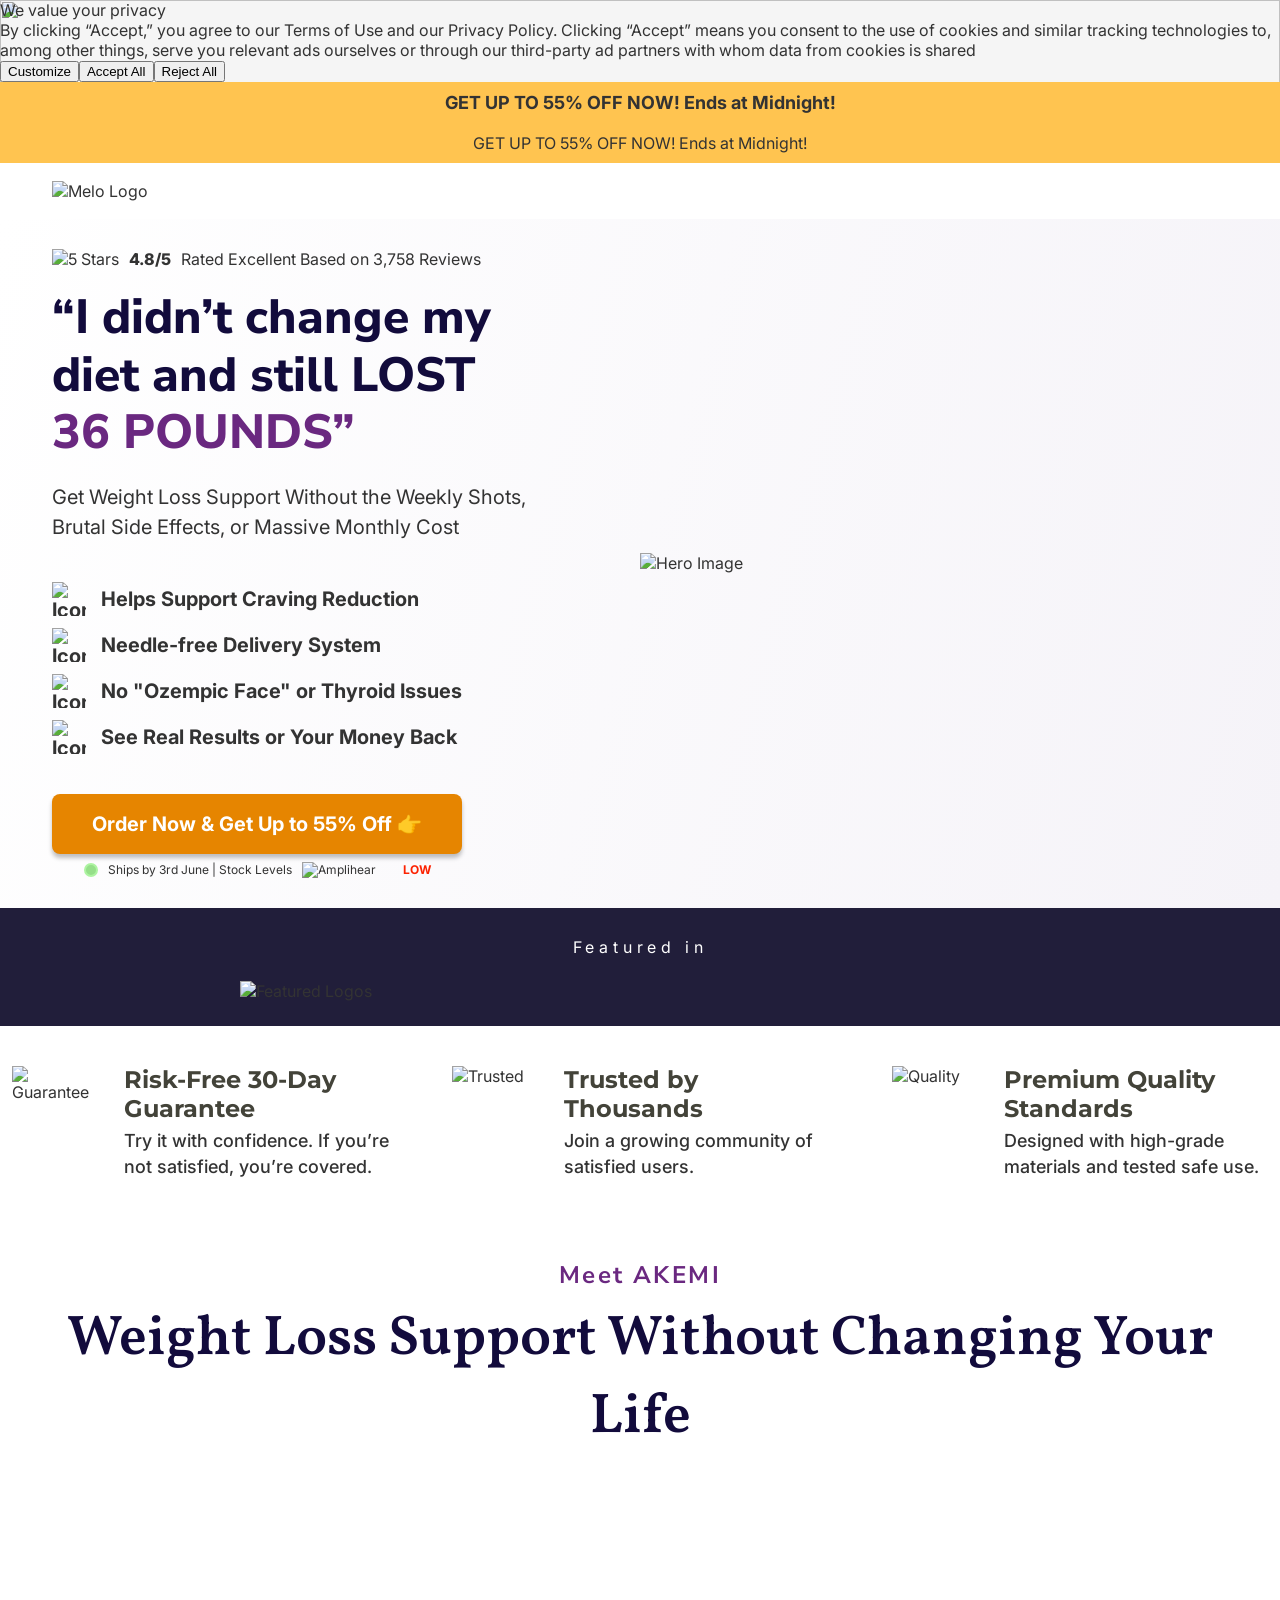
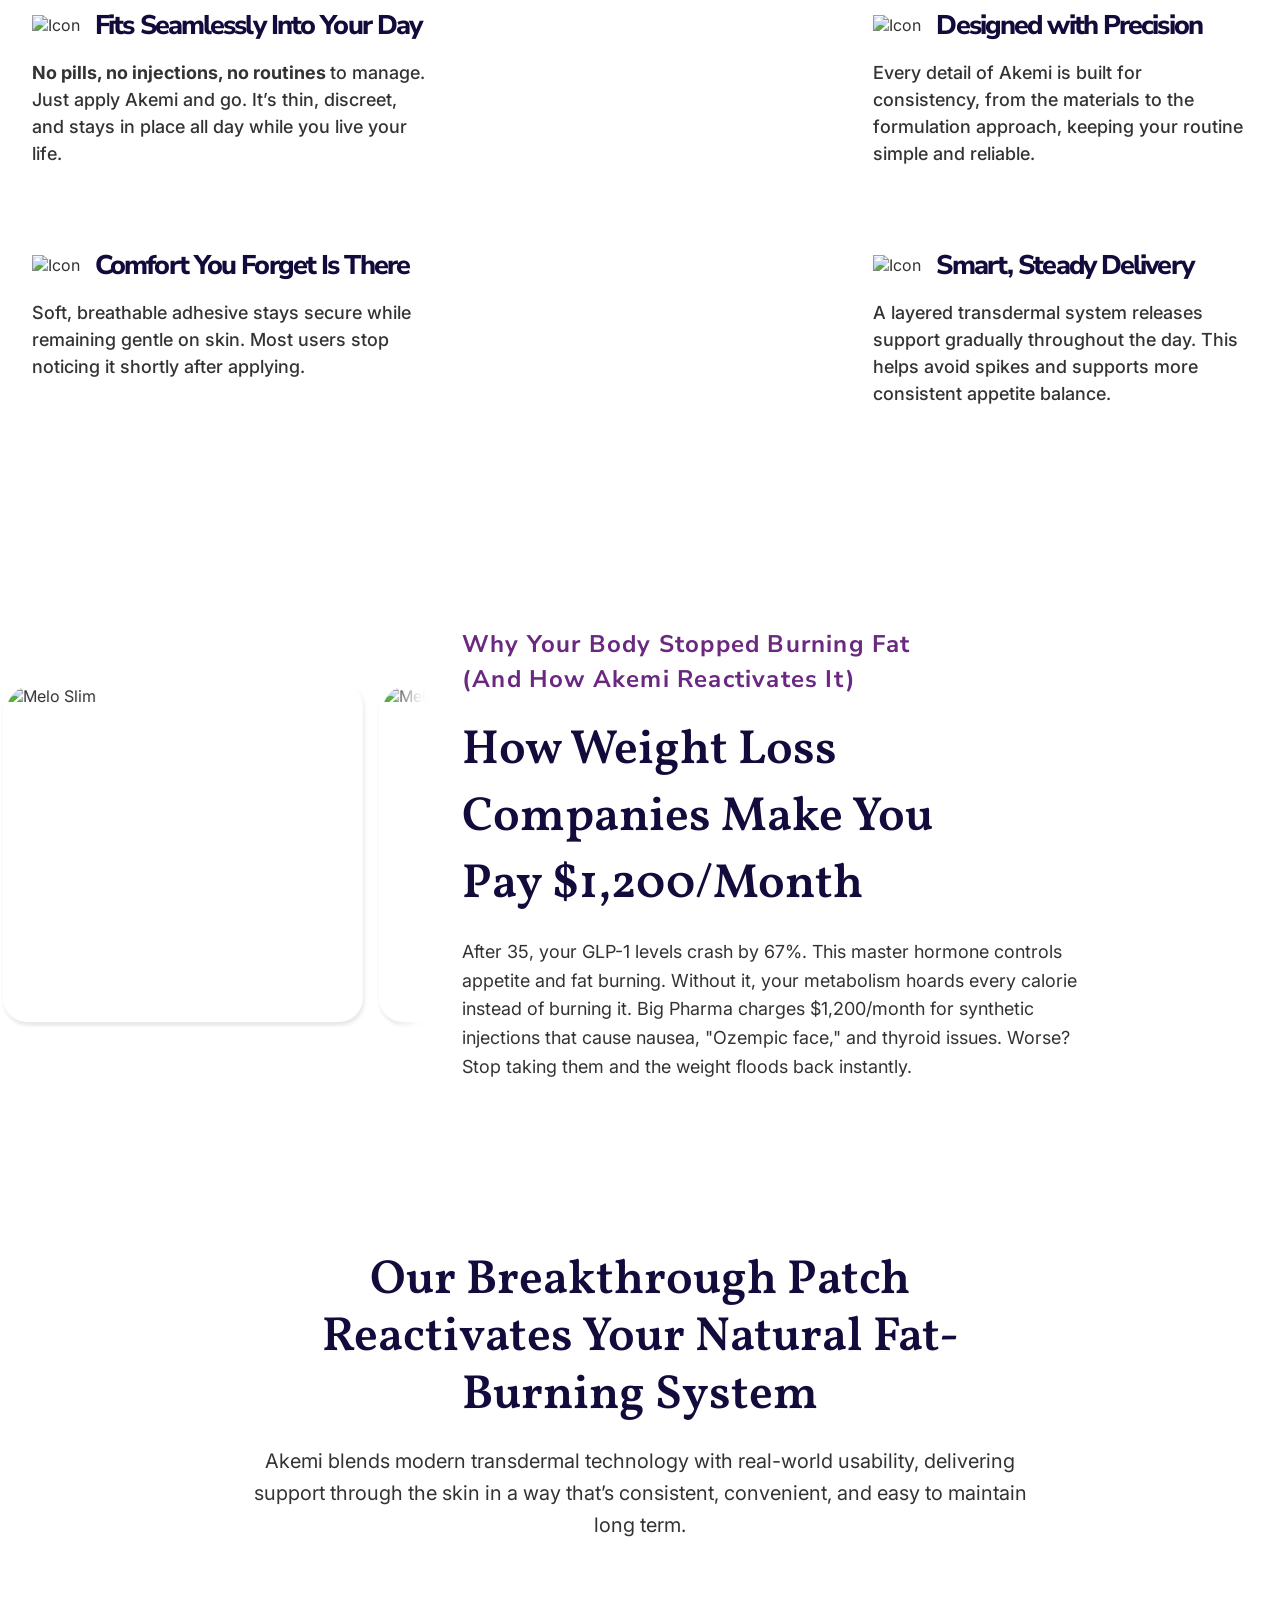
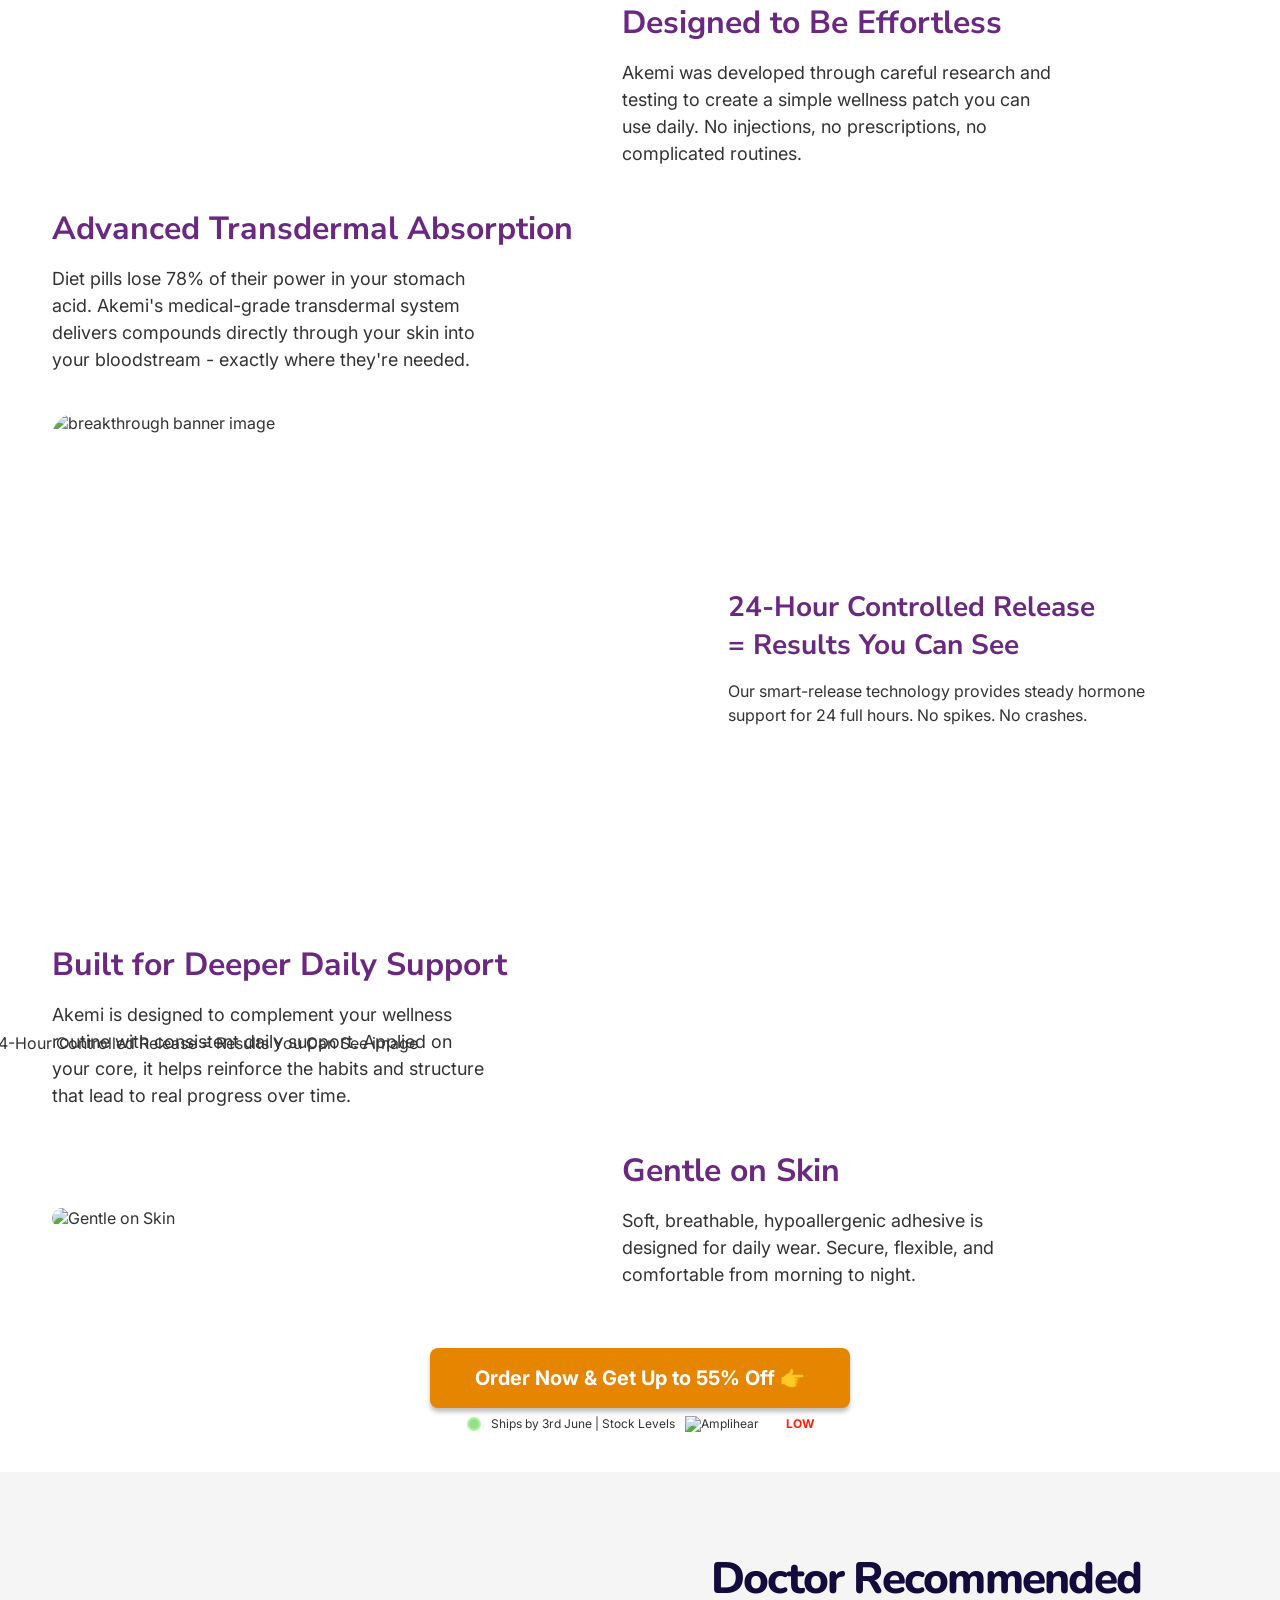
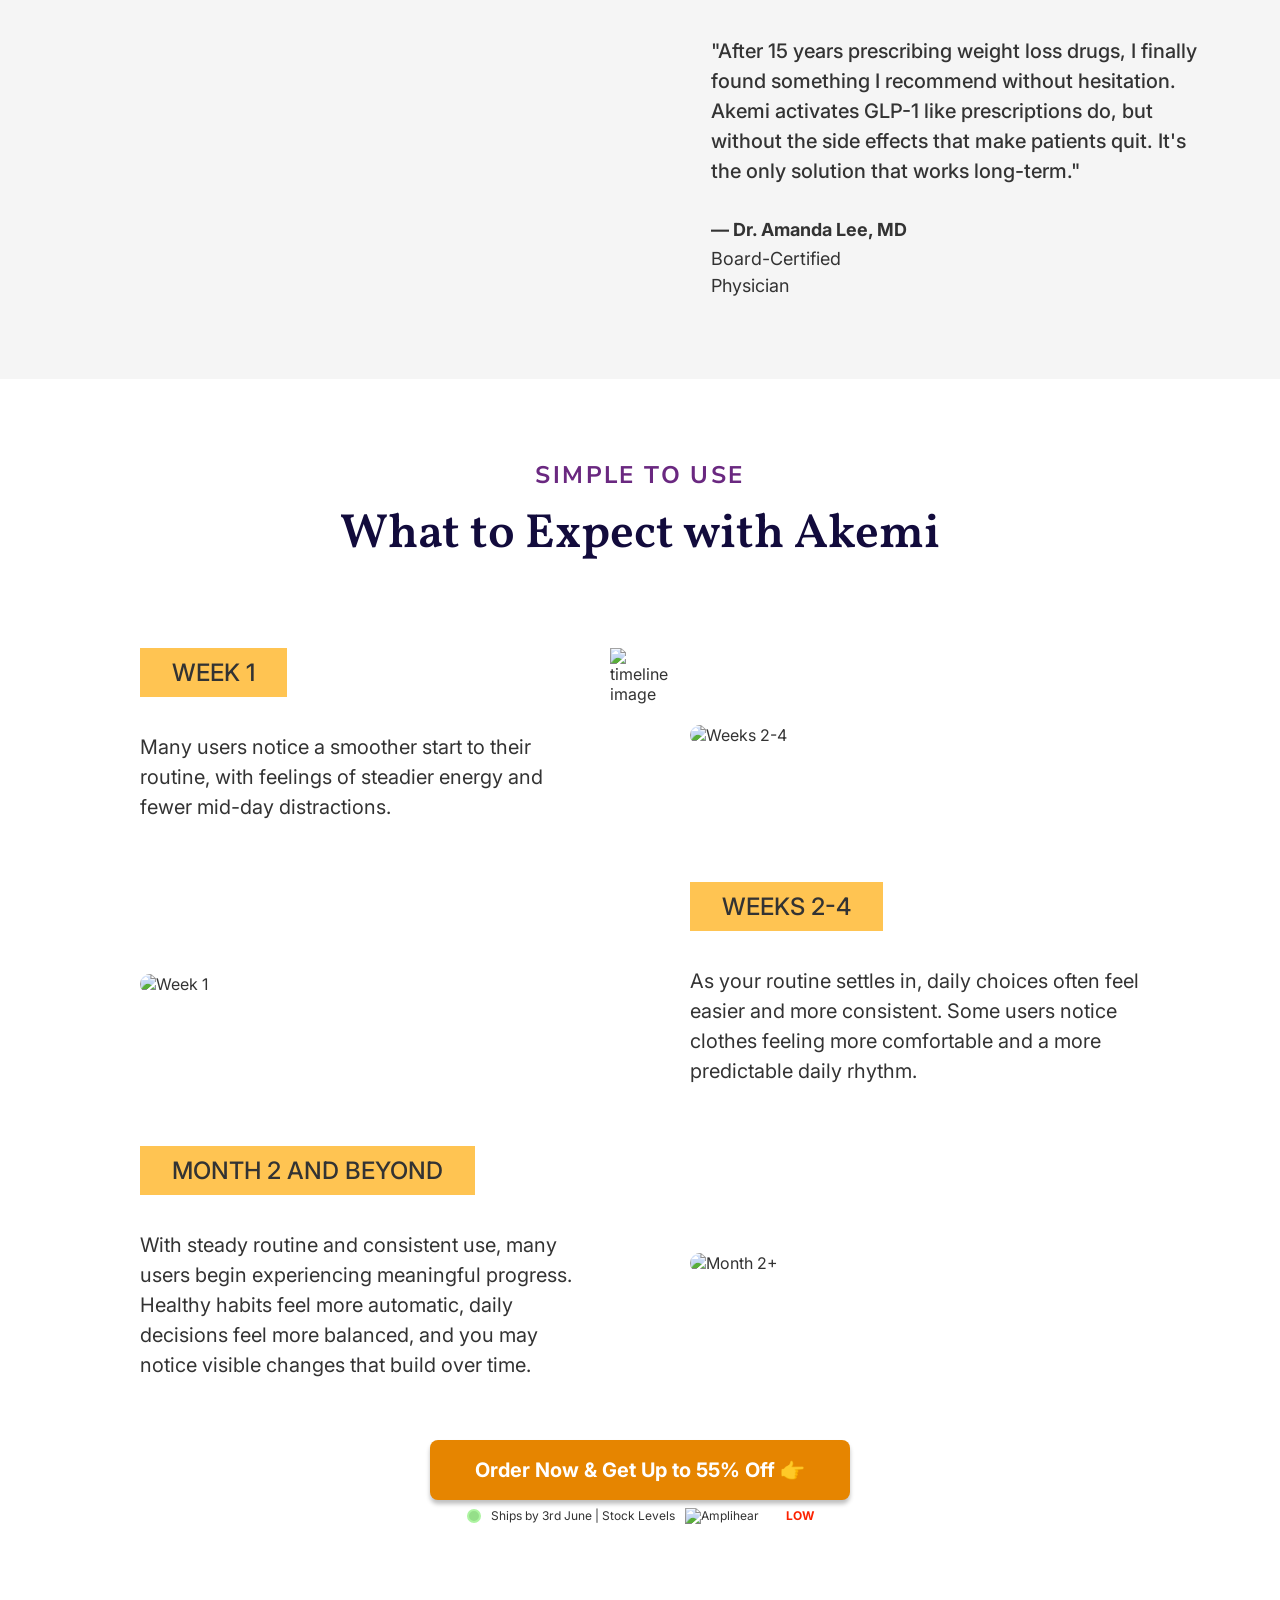
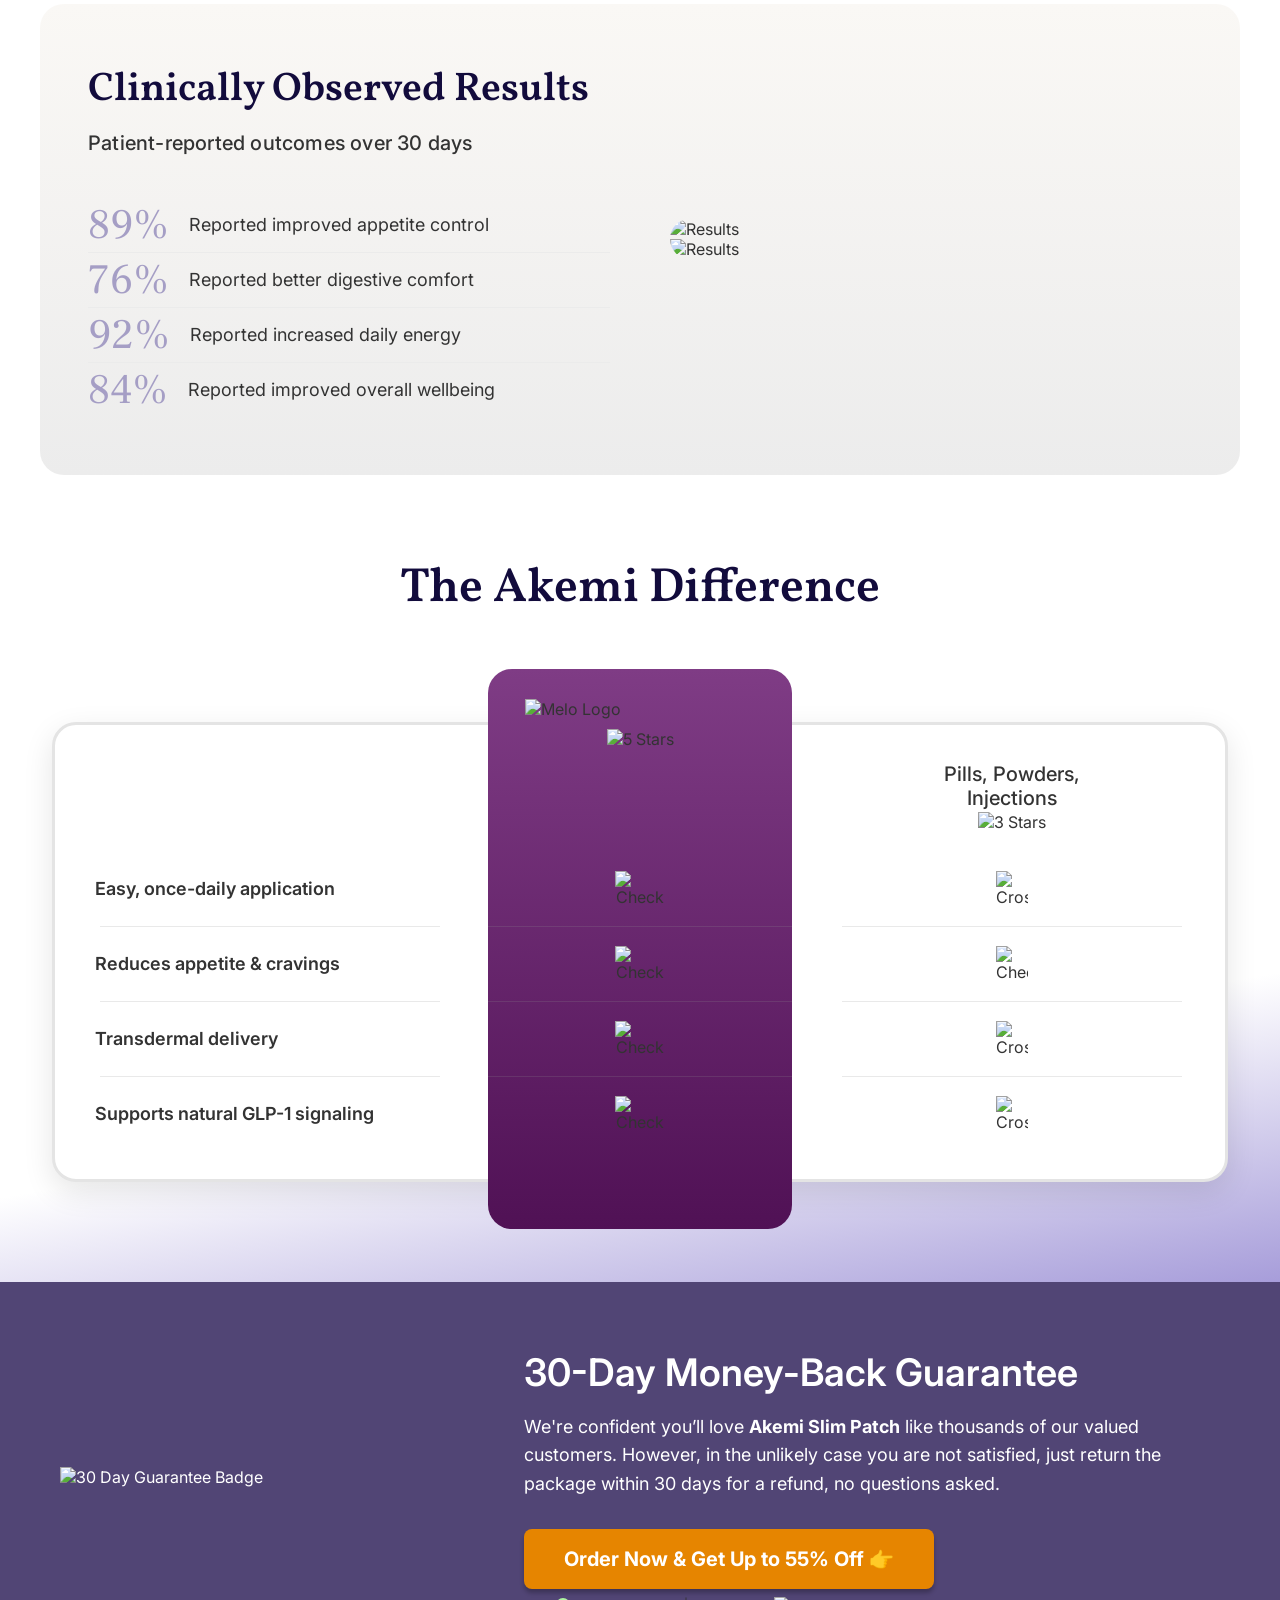
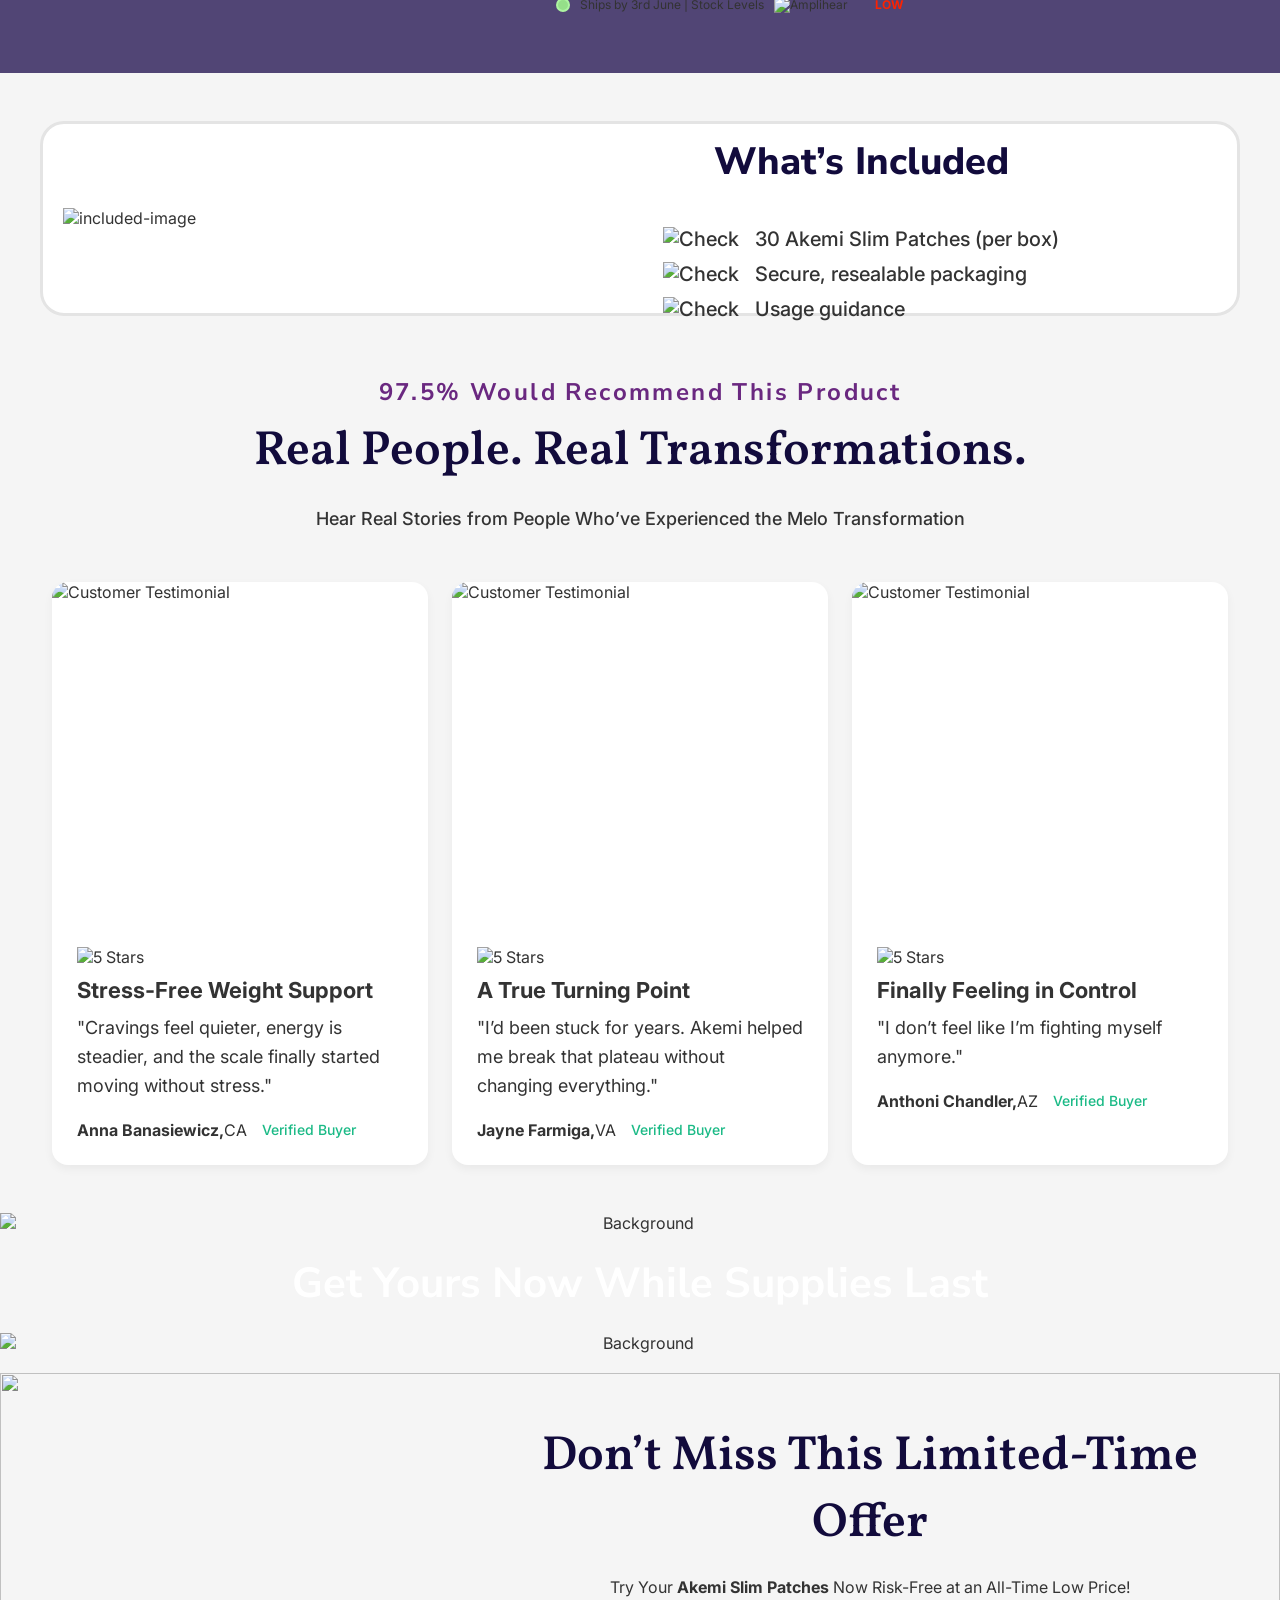
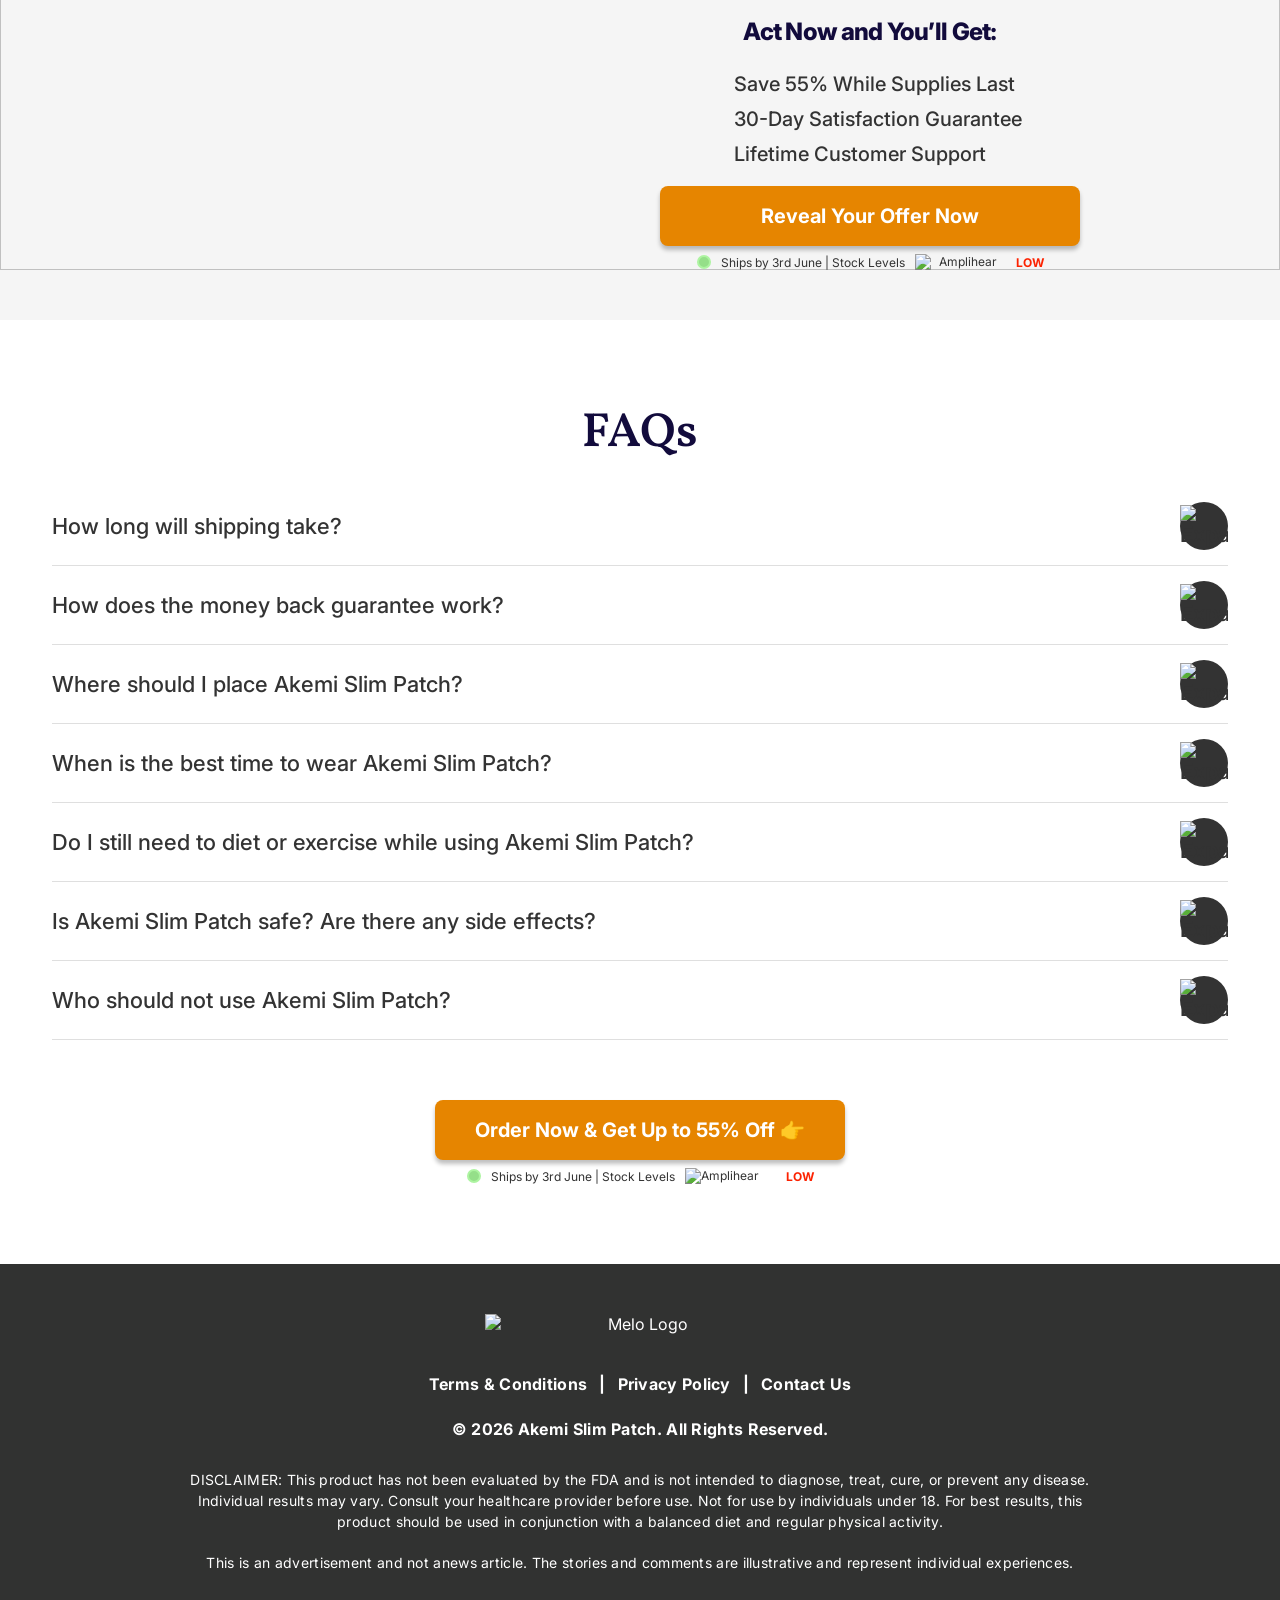
==== 1/int/en/us/index-v1-dtcv4/index.html @ 401c4f89 "deploy funnel preview" ====
<!DOCTYPE html><html lang="en"><head><base href="/698f8f3a5dfb37cbef9143e2-preview/"><meta charset="UTF-8"><meta name="viewport" content="width=device-width, initial-scale=1.0"><meta name="description" content=""><title>Akemi Slim Patch</title><link rel="icon" href="favicon.ico" type="image/x-icon"><script>
sessionStorage.setItem("test", false);

const ALLOWED_AFFILIATE_IDS = [];

let nextPageSlug = null;

function handleUrlParams(params) {
  const specialParams = ["p_dc", "p_tenbucksoff", "p_freeship", "p_freegift"];
  const allowedDcValues = ["5", "10", "15", "20", "25"];
  const currentAffId = params.get("affid") || sessionStorage.getItem("affid");
  const discountsAllowed =
    ALLOWED_AFFILIATE_IDS.length === 0 ||
    (currentAffId !== null && ALLOWED_AFFILIATE_IDS.includes(currentAffId));
  if (!discountsAllowed) {
    specialParams.forEach((key) => sessionStorage.removeItem(key));
  }
  params.forEach((value, key) => {
    const paramKey = `p_${key}`;
    if (specialParams.includes(paramKey)) {
      if (!discountsAllowed) return;
      if (paramKey === "p_dc" && !allowedDcValues.includes(value)) return;
      sessionStorage.setItem(paramKey, value);
    } else {
      sessionStorage.setItem(key, value);
    }
  });
}

if (localStorage.getItem('sK_r')) {
  const cr = JSON.parse(localStorage.getItem('sK_r'));
  const normalizePath = (rawPath) => {
    if (!rawPath) return '';
    try {
      let p = String(rawPath);
      p = p.split('?')[0].split('#')[0];
      p = p.replace(/\/+$/, '');
      p = p.replace(/\/index.html$/, '');
      p = p.replace(/^\/+/, ''); p = p.replace(/^698f8f3a5dfb37cbef9143e2-preview\/?/, '');
      return p;
    } catch (e) {
      console.error('Error normalizing path', e);
      return '';
    }
  };
  const pathname = window.location.pathname;
  const cp = normalizePath(pathname || '/');
  let nr = cr.find((r) => r.page === cp);
  if (nr) {
    const urlParams = new URLSearchParams(window.location.search);
    const baseNext = pathname.endsWith("/index.html") ? nr.next + "/index.html" : nr.next || '';
    const withQuery = urlParams && urlParams.toString()
      ? baseNext + '?' + urlParams.toString()
      : baseNext;
    nextPageSlug = withQuery && !withQuery.startsWith('/') ? '/698f8f3a5dfb37cbef9143e2-preview/' + withQuery : withQuery;

    document.addEventListener("DOMContentLoaded", () => {
      MVMT.init('698f8f3a5dfb37cbef9143e2', 'LandingPage')
      const ctaButtons = document.querySelectorAll("[data-cta-button]");
      ctaButtons.forEach((button) => {
        button.href = nextPageSlug;
        button.addEventListener("click", (e) => {
          e.preventDefault();
          MVMT.track("CTA_CLICK", {
            page: "ASP-Landing_Page-V1",
            page_type: "LandingPage",
            page_url: window.location.href,
          });
          window.location.href = nextPageSlug;
        });
      });
    });
  }
  
}

const route = async () => {
  if (localStorage.getItem('sK_r')) return JSON.parse(localStorage.getItem('sK_r'));
  const sessionId = MVMT.getSessionId() || localStorage.getItem("mvmt_session_id") || "";
  const url = 'https://func-ab-test-events-prod-001.azurewebsites.net/api/checkRoute?id=698f8f3a5dfb37cbef9143e2&v=177818196603876&sessionId='+sessionId;
  try {
    const response = await fetch(url);
    if (!response.ok) throw new Error('Network response was not ok');
    const data = await response.json();
    localStorage.setItem('sK_r', JSON.stringify(data));
    return data;
  } catch (error) {
    console.error('There was a problem with the fetch operation:', error);
    throw error;
  }
}
const nextPage = async () => {
  let cr = await route();
  if (!cr) throw new Error('Route not found');
  const normalizePath = (rawPath) => {
    if (!rawPath) return '';
    try {
      let p = String(rawPath);
      p = p.split('?')[0].split('#')[0];
      p = p.replace(/\/+$/, '');
      p = p.replace(/\/index.html$/, '');
      p = p.replace(/^\/+/, ''); p = p.replace(/^698f8f3a5dfb37cbef9143e2-preview\/?/, '');
      return p;
    } catch (e) {
      console.error('Error normalizing path', e);
      return '';
    }
  };
  const pathname = window.location.pathname;
  const cp = normalizePath(pathname || '/');
  let nr = cr.find((r) => r.page === cp);
  if (!nr) {
    try {
      localStorage.removeItem('sK_r');
    } catch (e) {
      // ignore storage errors
    }
    cr = await route();
    if (!cr) return '';
    nr = cr.find((r) => r.page === cp);
  }
  const urlParams = new URLSearchParams(window.location.search);
  if (!nr) return '';
  const baseNext = pathname.endsWith("/index.html") ? nr.next + "/index.html" : nr.next || '';
  const withQuery = urlParams && urlParams.toString()
    ? baseNext + '?' + urlParams.toString()
    : baseNext;
  const absolute = withQuery && !withQuery.startsWith('/') ? '/698f8f3a5dfb37cbef9143e2-preview/' + withQuery : withQuery;
  return absolute;
}
const urlParams = new URLSearchParams(window.location.search);
handleUrlParams(urlParams);

document.addEventListener("DOMContentLoaded", () => {
  document.addEventListener("click", (event) => {
    const elementClasses = event.target.className;
    const elementId = event.target.id;

    const windowPosition = window.scrollY;
    const windowWidth = window.innerWidth;
    const windowHeight = window.innerHeight;
    const elementPosition = event.clientX;
    const elementTop = event.clientY;

    MVMT.track("PAGE_CLICK", {
      page: "ASP-Landing_Page-V1",
      page_type: "LandingPage",
      page_url: window.location.href,
      element_classes: elementClasses,
      element_id: elementId,
      window_position: windowPosition,
      window_width: windowWidth,
      window_height: windowHeight,
      element_position: elementPosition,
      element_top: elementTop,
    });
  });

  const params = new URLSearchParams(window.location.search);
  const elementsToHideSelectors = Array.from(params.entries()).reduce((selectors, [key, value]) => {
      if (value === "n" || value === "none") {
          selectors.push(`[data-url-param-${key}]`);
      }
      return selectors;
  }, []);
  if (elementsToHideSelectors.length) {
      document.querySelectorAll(elementsToHideSelectors.join(",")).forEach(el => el.style.display = "none");
  }
  const topBanner = document.querySelector("[data-url-param-colorbanner]");
  if (topBanner && params.has("colorbanner")) topBanner.style.backgroundColor = params.get("colorbanner") || "red";
});

const getGlobals = async () => {
  const response = await fetch("https://stdigitalmvmtprod001.blob.core.windows.net/globals/production/default");
  const data = await response.json();
  return data;
};

document.addEventListener("DOMContentLoaded", async() => {

  if (nextPageSlug === null || nextPageSlug.length === 0) {
    nextPageSlug = await nextPage();
    const ctaButtons = document.querySelectorAll("[data-cta-button]");
    ctaButtons.forEach((button) => {
      button.href = nextPageSlug;
      button.addEventListener("click", (e) => {
        e.preventDefault();
        MVMT.track("CTA_CLICK", {
          page: "ASP-Landing_Page-V1",
          page_type: "LandingPage",
          page_url: window.location.href,
        });
        window.location.href = nextPageSlug;
      });
    });
  }
    
  const globals = await getGlobals();
  const globalAttribute = "data-holder-global"
  const globalElements = document.querySelectorAll(`[${globalAttribute}]`);
  if (globalElements) {
    globalElements.forEach((element) => {
      const data = globals[element.getAttribute(globalAttribute)];
      element.innerText = data.label;
      if (data.type === "url") {
        element.href = data.src;
      }
    })
  }

  // Track all elements with data-sparqcms-component-id on page view
  const sparqcmsComponentElements = document.querySelectorAll("[data-sparqcms-component-id]");
  const componentIds = [];
  sparqcmsComponentElements.forEach(element => {
    componentIds.push(element.getAttribute("data-sparqcms-component-id"));
  });
  
  if (componentIds.length > 0) {
      MVMT.track("PAGE_VIEW_COMPONENTS", {
      page: "ASP-Landing_Page-V1",
      page_type: "LandingPage",
      page_url: window.location.href,
      component_ids: componentIds
    });
  }
});
  
  </script>
<script>
  const offerName = 'Akemi Slim Patch, Akemi Slim Patch, Akemi Slim Patch, Akemi Slim Patch, Akemi Slim Patch, Akemi Slim Patch, Akemi Slim Patch, Akemi Slim Patch, Akemi Slim Patch';
  window.dataLayer = window.dataLayer || [];
  window.dataLayer.push({
    'event': 'pageView', 
    'offer': 'Akemi Slim Patch, Akemi Slim Patch, Akemi Slim Patch, Akemi Slim Patch, Akemi Slim Patch, Akemi Slim Patch, Akemi Slim Patch, Akemi Slim Patch, Akemi Slim Patch',
    'customer_id':sessionStorage.getItem("customerId") || undefined,
    'page':{
      'type':'LandingPage',
      'isReload':performance.getEntriesByType("navigation")[0].type === "reload",
      'isExclude':false
    },
    'experiment':{
      'id':undefined,
      'name':undefined,
      'variation':undefined
    }
  });
</script>
  <link rel="stylesheet" href="styles/index-v1-dtcv4.css" /><style>@import url('https://fonts.googleapis.com/css2?family=Inter:wght@400;500;600;700;800&display=swap');
@import url('https://fonts.googleapis.com/css2?family=Frank+Ruhl+Libre:wght@300..900&family=Montserrat:ital,wght@0,100..900;1,100..900&family=Nunito+Sans:ital,opsz,wght@0,6..12,200..1000;1,6..12,200..1000&family=Vollkorn:ital,wght@0,400..900;1,400..900&display=swap');
@import url('https://fonts.googleapis.com/css2?family=Nunito:ital,wght@0,200..1000;1,200..1000&display=swap');
@import url("https://fonts.googleapis.com/css2?family=Kantumruy+Pro:ital,wght@0,100..700;1,100..700&display=swap");
</style><style>@layer imported{/*https://stdigitalmvmtprod001.blob.core.windows.net/assets/develop*/
:root {
  --primary-accent: #e68500;
  --text-secondary: #333333;
}

* {
  box-sizing: border-box;
}

h1, h2, h3, h4, h5, h6, p {
  margin: 0;
}

body {
  margin: 0;
  padding: 0;
  font-family: 'Inter', sans-serif;
  background-color: #f5f5f5;
  color: var(--text-secondary);
  overflow-x: hidden;
  -webkit-font-smoothing: antialiased;
  -moz-osx-font-smoothing: grayscale;
}

img, svg, video {
  max-width: 100%;
  height: auto;
  display: block;
}

.container {
  width: 100%;
  max-width: 1200px;
  margin: 0 auto;
  padding: 0 12px;
  position: relative;
}

.btn-primary {
  font-family: 'Inter', sans-serif;
  background-color: var(--primary-accent);
  color: white;
  border-radius: 8px;
  padding: 18px 40px;
  font-weight: 700;
  text-decoration: none;
  display: inline-flex;
  justify-content: center;
  align-items: center;
  box-shadow: 0px 4px 4px rgba(0, 0, 0, 0.25);
  cursor: pointer;
  border: none;
  font-size: 18px;
}

.section-title {
  display: block;
  font-family: 'Vollkorn', 'sans-serif';
  color: #120b3c;
  font-size: 48px;
  font-weight: 600;
  text-align: center;
  padding-bottom: 20px;
}

.section-subtitle {
  color: #6a2880;
  font-size: 24px;
  font-family: 'Nunito Sans', sans-serif;
  /* text-transform: uppercase; */
  letter-spacing: 0.1em;
  font-weight: 700;
  text-align: center;
  margin-bottom: 10px;
}

@media (max-width: 768px) {
  .section-title {
    font-size: 28px;
    line-height: 1.2;
  }

  .section-subtitle {
    font-size: 18px;
  }
}

/* ================================ */


/* ==========  BANNER  ========== */
.banner-section {
  background-color: #ffc450;
  padding: 10px 12px;
  display: flex;
  justify-content: center;
  position: relative;
  z-index: 10;
}

.banner-content {
  display: flex;
  justify-content: center;
  align-items: center;
  gap: 10px;
}

.banner-content p {
  margin: 0;
  font-weight: 500;
  color: #333;
  text-align: center;
  font-size: 14px;
}

.banner-content-accent {
  font-weight: 700;
  display: inline-block;
}

@media (max-width: 640px) {
  .banner-content {
    flex-direction: column;
    gap: 2px;
  }
}

/* ================================ */


/* ==========  HEADER  ========== */
.header-section {
  background-color: #ffffff;
  padding: 18px 0;
  position: relative;
  z-index: 9;
}

.header-container {
  display: flex;
  justify-content: start;
  width: 100%;
  padding: 0 12px;
  max-width: 1200px;
  margin: 0 auto;
}

@media (max-width: 748px) {
  .header-container {
    justify-content: center;
  }
}

.logo {
  width: 170px;
  height: auto;
}

/* ================================ */


/* ==========  HERO  ========== */
.hero-section {
  position: relative;
  background: linear-gradient(105deg, #FFFFFF 0%, #F5F3F8 100%);
  overflow: hidden;
  display: flex;
  align-items: center;
}

.hero-grid {
  display: flex;
  align-items: flex-start;
  max-width: 1200px;
  padding-bottom: 20px;
  padding-top: 20px;
}

.hero-content {
  position: relative;
  z-index: 10;
  max-width: 520px;
  padding: 10px 0;
}

.hero-image {
  top: 0;
  right: 0;
  bottom: 0;
  position: absolute;
  z-index: 1;
  width: 50vw;
  height: 100%;


  img {
    width: 100%;
    height: 100%;
    object-fit: cover;
  }
}

.rating-badge {
  display: flex;
  align-items: center;
  gap: 10px;
  margin-bottom: 20px;
  font-weight: 400;
  color: #333;
}

.rating-info {
  display: flex;
  align-items: center;
  gap: 10px;
}

.rating-stats {
  font-weight: 800;
  font-family: 'Inter', sans-serif;
}

.hero-title-wrapper {
  display: flex;
  flex-direction: column;
  gap: 10px;
}

.hero-title {
  font-size: 38px;
  line-height: 1.2;
  color: #120B3C;
  font-weight: 800;
  font-family: 'Nunito Sans', sans-serif;
  margin-bottom: 20px;
  display: inline-block;
}

.hero-title.accent {
  display: inline-block;
  color: #6a2880;
  margin-bottom: 0;
}

.hero-subtitle {
  font-size: 20px;
  line-height: 1.5;
  color: #333;
  margin-bottom: 40px;
  max-width: 500px;
}

.hero-features {
  display: flex;
  flex-direction: column;
  gap: 12px;
  margin-bottom: 40px;
}

.feature-item {
  display: flex;
  align-items: center;
  gap: 15px;
  font-size: 18px;
  font-weight: 700;
}

.feature-item img {
  width: 34px;
  height: 34px;
}

.hero-cta-wrapper {
  display: flex;
  align-items: start;
  flex-direction: column;
}

.hero-cta-content {
  display: flex;
  flex-direction: column;
  align-items: center;
}

.hero-btn {
  width: 100%;
  max-width: 420px;
  font-size: 20px;
  margin-bottom: 10px;
}

.stock-info {
  display: flex;
  align-items: center;
  gap: 10px;
  font-size: 12px;
  color: #333;
}

.stock-dot {
  width: 14px;
  height: 14px;
  background-color: #95df89;
  border: 2px solid #adf4a1;
  border-radius: 50%;
}

.stock-status {
  color: #fc2201;
  font-weight: 700;
}

.stock-brand {
  /* height: 17px;
  */
  width: 91px;
}

@media (max-width: 1024px) {
  .hero-subtitle {
    margin-bottom: 20px;
  }

  .rating-info {
    gap: 6px;
  }

  .hero-section {
    height: 100%;
    flex-direction: column-reverse;
  }
  .hero-grid{
    align-items: center;
    justify-content: center;
  }

  .hero-image {
    background-size: cover;
    background-position: center;
    position: static;
    width: 100%;
    min-height: 500px;
  }
}

@media (max-width: 768px) {
  .hero-image{
    width: 100%!important;
    height: auto!important;
  }
  .rating-badge {
    align-items: center;
    justify-content: center;
  }

  .hero-title {
    font-size: 32px;
  }

  .hero-subtitle {
    font-size: 18px;
  }

  .hero-content {
    margin: 0 auto;
  }

  .hero-btn {
    font-size: 18px;
  }

  .rating-badge {
    font-size: 14px;
    flex-direction: column;
  }
}


/* ================================ */


/* ==========  FEATURED IN  ========== */
.featured-section {
  background-color: #211e3a;
  padding: 25px 0;
}

.featured-container {
  display: flex;
  flex-direction: column;
  align-items: center;
  gap: 10px;
}

.featured-text {
  color: #fff;
  font-family: 'Inter', sans-serif;
  letter-spacing: 30%;
  font-weight: 300;
  margin: 0;
  padding-bottom: 10px;
  font-size: 16px;
}

.featured-logos {
  max-width: 800px;
  width: 100%;
}

/* ================================ */


/* ==========  TRUST BADGES  ========== */
.trust-badges-section {
  background-color: #fff;
  padding: 40px 12px 40px 12px;
}

.trust-grid {
  display: flex;
  justify-content: space-between;
  gap: 30px;
}

.trust-item {
  display: flex;
  align-items: center;
  gap: 20px;
  max-width: 400px;
}

.trust-item img {
  width: 80px;
  height: 80px;
  object-fit: contain;
}

.trust-text h3 {
  font-family: 'Montserrat', sans-serif;
  max-width: 200px;
  font-size: 20px;
  line-height: 1.2;
  font-weight: 700;
  color: #434339;
  margin: 0 0 5px 0;
}

.trust-text-title {
  font-family: 'Montserrat', sans-serif;
}

.trust-text p {
  font-size: 16px;
  color: #333;
  margin: 0;
  line-height: 1.4;
  max-width: 240px;
}

@media (max-width: 1024px) {
  .trust-badges-section {
    padding: 30px 12px;
  }

  .trust-grid {
    gap: 20px;
    flex-wrap: wrap;
  }

  .trust-item {
    justify-content: center;
  }
}

@media (max-width: 768px) {
  .trust-grid {
    overflow-x: scroll;
    max-width: 100vw;
  }

  .trust-item {
    max-width: 100%;
    width: 100vw;
    flex: 1 0 100%;
  }

  .trust-item h3 {
    font-size: 20px;
  }
}

/* ================================ */


/* ==========  MEET MELO  ========== */
.meet-melo-section {
  background-color: #fff;
  position: relative;
  padding: 40px 0 40px 0;
  overflow: hidden;
}

.meet-melo-section-subtitle {
  color: #6a2880;
  font-size: 20px;
  font-family: 'Nunito Sans', 'sans-serif';
  text-transform: uppercase;
  letter-spacing: 21%;
  font-weight: 700;
  text-align: center;
  margin-bottom: 10px;
}

.meet-melo-bg {
  position: absolute;
  top: 0;
  left: 0;
  width: 100%;
  height: 100%;
  z-index: 1;
  object-fit: fill;
}

.meet-melo-bg.mobile {
  display: none;
}

.meet-melo-content {
  max-width: 1320px;
  position: relative;
  z-index: 2;
}

.bg-img {
  width: 100%;
  height: 100%;
  object-fit: cover;
}

.meet-header {
  text-align: center;
  margin-bottom: 40px;
}

.features-col.right {
  padding-left: 25px;
}

.meet-title {
  font-family: 'Vollkorn', 'sans-serif';
  font-size: 38px;
  font-weight: 600;
  color: #120B3C;
  margin-bottom: 40px;
}

.overlapping-title {
  font-family: 'Vollkorn', 'sans-serif';
  font-size: 48px;
  font-weight: 600;
  color: #120B3C;
  margin-bottom: 20px;
  max-width: 520px;
}

.overlapping-subtitle {
  color: #6a2880;
  font-size: 22px;
  font-weight: 700;
  font-family: 'Nunito Sans', sans-serif;

  margin-bottom: 20px;
}

@media (min-width: 1600px) {
  .meet-header {
    text-align: center;
    margin-bottom: 140px;
  }
}

@media (max-width: 1024px) {

  .meet-header {
    margin-bottom: 60px;
  }

  .features-col.right, .features-col.left {
    gap: 20px;
    padding-left: 0;
  }

  .meet-melo-bg {
    display: none;
  }

  .center-spacer {
    display: none;
  }

  .features-split {
    margin-top: 100px;
  }

  .meet-melo-bg.mobile {
    display: block;
    width: 100%;
    height: 100%;
    left: 0;
    object-fit: contain;
  }

  .meet-melo-content {
    padding: 0 12px;
  }

  .meet-header {
  }
}

@media (max-width: 768px) {
  .overlapping-title {
    font-size: 28px;
  }

  .overlapping-subtitle {
    font-size: 18px;
  }
}

.overlapping-images-content {
  max-width: 640px;
  text-align: start;
}

.overlapping-images-content p {
  font-family: 'Inter', sans-serif;
  font-size: 18px;
  line-height: 1.6;
  font-weight: 400;
  color: #333;
}

.features-split {
  display: flex;
  justify-content: space-between;
  gap: 20px;
  position: relative;
}

.features-col {
  display: flex;
  flex-direction: column;
  gap: 40px;
  width: 35%;
}

.center-spacer {
  width: 30%;
}

.feature-card {
  background: linear-gradient(180deg, #FFFFFF 0%, rgba(255, 255, 255, 0.2) 100%);
  padding: 20px;
  border-radius: 24px;
}

.feature-card-description {
  font-family: 'Inter', sans-serif;
  font-size: 16px;
  line-height: 1.5;
  font-weight: 500;
  color: #333;
  margin: 0;
}


.bold {
  font-weight: 700;
}

.feature-head {
  display: flex;
  align-items: center;
  gap: 15px;
  margin-bottom: 15px;
}

.feature-head h4 {
  font-family: "Nunito", sans-serif;
  color: #120b3c;
  font-size: 20px;
  font-weight: 700;
  margin: 0;
}


.overlapping-images-container {
  display: flex;
  background: white;
  justify-content: start;
  padding: 50px 50px 50px 0;
  max-width: 90vw;
  border-radius: 0 24px 24px 0;
  gap: 30px;
  align-items: center;
  margin-top: 40px;
  position: relative;
  z-index: 2;
}

.carousel {
  width: 900px;
  height: 100%;
  overflow: hidden;
  position: relative;
  padding-bottom: 5px;
}

.carousel-blur {
  position: absolute;
  top: -25px;
  right: -25px;
  width: 50px;
  height: 700px;
  background: white;

  filter: blur(10px);
}

.carousel-track {
  display: flex;
  gap: 16px;
  will-change: transform;
}

.slide {
  padding: 4px;
  background: #fff;
  min-width: 360px;
  height: 340px;
  border-radius: 24px;
  overflow: hidden;
  box-shadow: 1.2px 3.5px 4px rgba(0, 0, 0, .10);
}

.slide img {
  width: 100%;
  height: 100%;
  object-fit: cover;
  border-radius: 24px;
}

.content h4 {
  color: #7b3fe4;
  margin-bottom: 12px;
}

.content h3 {
  font-size: 32px;
  margin-bottom: 16px;
}

@media (max-width: 1024px) {
  .carousel-blur {
    display: none;
  }

  .overlapping-images-container {
    max-width: 98vw;
  }

  .features-split {
    background: linear-gradient(180deg, #FFFFFF 0%, rgba(255, 255, 255, 0.2) 100%);
    border-radius: 24px;
    flex-direction: column;
    align-items: center;
  }

  .feature-card {
    background: transparent;
  }

  .features-col {
    width: 80%;
  }
}

@media (max-width: 768px) {
  .features-split {
    flex-direction: column;
  }

  .meet-melo-section {
    background-image: url("../public/images/27f8127f1d86c029d7f2ac2dc050f5b7fae41ba1.webp");
    padding: 40px 0 0 0;
  }

  .overlapping-images-container {
    max-width: 100%;
    flex-direction: column-reverse;
    border-radius: 0;
    text-align: center;
    padding: 30px 12px;
  }


  .features-col, .center-spacer {
    width: 100%;
  }

  .center-spacer {
    height: 300px;
  }
}

/* ================================ */


/* ==========  BREAKTHROUGH  ========== */
.breakthrough-section {
  background-color: #fff;
  padding: 80px 0 40px 0;
}

.breakthrough-header {
  text-align: center;
  max-width: 1200px;
  margin: 0 auto 60px;
}

.breakthrough-section-title {
  display: block;
  font-family: 'Vollkorn', 'sans-serif';
  color: #120b3c;
  font-size: 48px;
  font-weight: 600;
  line-height: 1.2;
  text-align: center;
  max-width: 800px;
  margin: 0 auto 20px;
}

.breakthrough-content {
  display: flex;
  flex-direction: column;
  align-items: center;
  gap: 40px;
}

.breakthrough-content-row {
  display: flex;
  width: 100%;
  justify-content: space-between;
  flex: 1;
}

.breakthrough-content-row.mobile {
  display: none;
}

.breakthrough-content-image {
  max-width: 510px;
  height: 100%;
  width: 100%;
  border-radius: 32px;
  overflow: hidden;
}

.breakthrough-title {
  font-family: 'Vollkorn', 'sans-serif';
  font-size: 38px;
  font-weight: 600;
  color: #120B3C;
  margin: 0;
}

.breakthrough-desc {
  font-family: 'Inter', sans-serif;
  margin: 0 auto;
  max-width: 800px;
  font-size: 20px;
  line-height: 1.6;
  color: #333;
}

.breakthrough-content-row {
  display: flex;
  align-items: center;
  gap: 60px;
}

.breakthrough-banner-slim-patch-image {
  position: absolute;
  bottom: -150px;
  left: -180px;
  z-index: 2;
}

.breakthrough-banner {
  position: relative;
  padding-right: 50px;
  min-height: 490px;
  width: 100%;
  display: flex;
  align-items: center;
  justify-content: end;
  gap: 60px;
}

.breakthrough-banner-bg-image {
  position: absolute;
  overflow: hidden;
  border-radius: 24px;
  top: 0;
  left: 0;
  width: 100%;
  height: 100%;
  object-fit: cover;
  z-index: 1;
}

.breakthrough-banner-content {
  position: relative;
  z-index: 2;

  h3 {
    display: flex;
    align-items: center;
    gap: 15px;
    font-size: 28px;
    max-width: 380px;
    font-family: 'Nunito Sans', sans-serif;
    text-align: left;
    color: #6A2880;
    font-weight: 700;
    margin-bottom: 15px;
  }

  p {
    max-width: 450px;
    font-family: 'Inter', sans-serif;
    font-weight: 400;
    font-size: 16px;
    color: #333333;
    line-height: 1.5;
  }
}

.breakthrough-banner-slim-patchces {
  position: absolute;
  left: 0;
  top: 0;
}

.breakthrough-content-text {
  flex: 1;

  h3 {
    font-size: 32px;
    font-family: 'Nunito Sans', sans-serif;
    text-align: left;
    color: #6A2880;
    font-weight: 700;
  }

  p {
    font-family: 'Inter', sans-serif;
    font-size: 18px;
    font-weight: 400;
    max-width: 440px;
    margin-top: 15px;
    color: #333333;
    line-height: 1.5;
  }
}

.cta-container {
  display: flex;
  flex-direction: column;
  align-items: center;
  margin-top: 60px;
}

@media (max-width: 1024px) {
  .breakthrough-section {
    background-color: #f7f6f3;
  }

  .breakthrough-banner {
    display: none;
  }

  .breakthrough-content-row {
    width: fit-content;
    flex-direction: column;
    align-items: start;
    gap: 30px;
  }

  .breakthrough-content-row.mobile {
    display: flex;
  }

  .breakthrough-content-row:nth-child(2), .breakthrough-content-row:nth-child(3) .breakthrough-content-row:nth-child(4) {
    flex-direction: column-reverse;
  }

  .breakthrough-content-row:nth-child(5) {
    flex-direction: column-reverse;
  }

  .breakthrough-content-text {
    h3 {
      max-width: 510px;
    }
  }
}

@media (max-width: 768px) {
  .breakthrough-content-text {

    h3 {
      font-size: 24px;
    }

  }

  .breakthrough-section {
    background-color: #f7f6f3;
    padding: 40px 0;
  }
}

/* ================================ */


/* ==========  DOCTOR  ========== */
.doctor {
  background-image: url("../public/images/a7e3c9f1d5b2a6e0c4f8d3b7e1c5a9f4d8b2e6c0.webp");
  background-repeat: no-repeat;
  background-position: center;
  padding: 60px 0;
  min-height: 480px;
  display: flex;
  align-items: center;
}

.doctor__container {
  display: flex;
  justify-content: end;
  padding: 20px 12px;
  max-width: 1200px;
  margin: 0 auto;
  gap: 50px;
}

.doctor__content {
  width: 45%;
  padding: 0 12px;
}

.doctor__title {
  font-family: 'Nunito', sans-serif;
  text-align: start;
  font-weight: 800;
  font-size: 44px;
  line-height: 123%;
  letter-spacing: -0.04em;
  color: #120B3C;
  margin-bottom: 30px;
}

.doctor__quote {
  font-size: 20px;
  font-family: 'Inter', sans-serif;
  line-height: 150%;
  letter-spacing: 1%;
  color: #333;
  margin-bottom: 30px;
  font-weight: 500;
}

.doctor__image {
  display: none;
  width: 510px;
  height: auto;
  border-radius: 24px;
  overflow: hidden;

  img {
    width: 100%;
    height: 100%;
    object-fit: cover;
  }
}

.doctor__author {
  line-height: 150%;
  color: #333;
  max-width: 200px;
}
.doctor__author > span{
  font-family: 'Inter', sans-serif;
  font-weight: 400;
  font-size: 18px;
  line-height: 150%;
  color: #333;
}

.doctor__author-name {
  font-weight: 700;
  margin-bottom: 2px;
}

@media (max-width: 1024px) {
  .doctor {
    background-image: none;
    background-color: #fff;
  }

  .doctor__image {
    border-radius: 0;
    display: block;
  }

  .doctor__container {
    gap: 30px;
    padding: 0;
    align-items: center;
    flex-direction: column;
  }

  .doctor__content {
    width: 60%;
  }
}

@media (max-width: 768px) {
  .doctor {
    padding: 0 0 40px 0;
  }

  .doctor__container {
    align-items: start;
  }

  .doctor__title {
    font-size: 28px;
  }

  .doctor__image {
    width: 100%;
  }

  .doctor__content {
    width: 100%;
  }
}

/* ================================ */


/* ========== TIMELINE ========== */
.timeline-section {
  padding: 80px 0;
  background-color: #fff;
}

.timeline-wrapper {
  position: relative;
  max-width: 1000px;
  margin: 60px auto;
}

.timeline-line {
  background-repeat: no-repeat;
  background-position: center;
  background-size: cover;
  position: absolute;
  left: 50%;
  transform: translateX(-50%);
  top: 0;
  bottom: 0;
  width: 60px;
  height: 100%;
}

.timeline-line.mobile {
  display: none;
}

.timeline-item {
  font-family: 'Inter', sans-serif;
  display: flex;
  align-items: center;
  justify-content: space-between;
  margin-bottom: 60px;
  position: relative;
}

.timeline-item p {
  font-family: 'Inter', sans-serif;
  font-weight: 400;
  font-size: 20px;
  line-height: 150%;
  color: #333;
  max-width: 450px;
}

.timeline-item.reverse {
  flex-direction: row-reverse;
}

.timeline-media, .timeline-content {
  width: 45%;
}

.timeline-media img {
  border-radius: 12px;
}

.timeline-badge {
  font-family: 'Inter', sans-serif;
  background-color: #ffc452;
  padding: 10px 32px;
  display: inline-block;
  font-size: 24px;
  font-weight: 500;
  color: #333;
  letter-spacing: 18%;
  margin-bottom: 35px;
}

@media (max-width: 1024px) {
  .timeline-item p {
    max-width: 100%;
  }

  .timeline-section {
    background-color: #faf6ef;
  }
}

@media (max-width: 768px) {
  .timeline-wrapper {
    max-width: 80vw;
    margin: 40px auto;
  }

  .timeline-section {
    padding: 40px 0;
  }

  .timeline-line {
    display: none;
  }

  .timeline-line.mobile {
    display: block;
    left: -45px;
    width: 45px;
  }

  .timeline-item, .timeline-item.reverse {
    flex-direction: column;
    gap: 20px;
  }

  .timeline-media, .timeline-content {
    width: 100%;
  }
}

@media (max-width: 640px) {
  .timeline-line {
    left: -25px;
    width: 40px;
  }
}

/* ================================ */


/* ========== RESULTS ========== */
.results-section {
  background-color: white;
}

.results-grid {
  background: linear-gradient(180deg, #FAF8F5 0%, #ECECEC 100%);
  border-radius: 24px;
  padding: 58px 48px;
  display: flex;
  align-items: center;
  gap: 60px;
}

.results-title {
  font-family: 'Vollkorn', 'sans-serif';
  font-size: 36px;
  font-weight: 600;
  color: #120B3C;
  margin-bottom: 10px;
}

.results-text {
  width: 30%;
  flex: 1;

  p {
    font-family: 'Inter', sans-serif;
    font-weight: 500;
    margin-bottom: 40px;
  }
}

.results-image {
  border-radius: 24px;
  overflow: hidden;
  flex: 1;
}

.stat-row {
  display: flex;
  align-items: center;
  gap: 20px;
}

.stat-num {
  font-size: 42px;
  font-weight: 400;
  font-family: 'Frank Ruhl Libre', 'sans-serif';
  color: #a59ec5;
  letter-spacing: -7%;
}

.stat-desc {
  font-size: 18px;
  color: #333;
}

.divider {
  height: 1px;
  background-color: #ebebeb;
  width: 100%;
}

@media (max-width: 1024px) {
  .results-section {
    padding: 20px 12px 0;
  }

  .results-image {
    max-height: 600px;
    border-radius: 24px 24px 0 0;
  }

  .results-grid {
    padding: 0;
    flex-direction: column-reverse;
    gap: 30px;
  }

  .results-text {
    padding: 0 15px 30px 15px;
    text-align: center;
    width: 100%;

    p {
      margin-bottom: 20px;
    }
  }

  .stat-desc {
    font-size: 16px;
  }
}

@media (max-width: 768px) {
  .results-image {
    width: 100%; 
    max-height: 500px;
    border-radius: 24px 24px 0 0;
  }

  .results-title {
    font-size: 28px;
  }
}

/* ================================ */


/* ========== DIFFERENCE ========== */
.difference-section {
  background: linear-gradient(170deg, #FFFFFF 70%, #A79DDA 100%);
  padding: 80px 0;
}

.comparison-table {
  max-height: 460px;
  margin-top: 80px;
  margin-bottom: 20px;
  display: flex;
  justify-content: space-between;
  align-items: end;
  max-width: 1200px;
  box-shadow: 0 10px 30px rgba(0, 0, 0, 0.1);
  background-color: white;
  border-radius: 24px;
  border: 3px solid #E4E4E4;
}

.comp-row-left {
  overflow: hidden;
  padding: 40px 0 40px 40px;
  font-size: 18px;
  width: 33%;
  display: flex;
  flex-direction: column;
  align-items: start;
  gap: 12px;
}

.difference-section-logo {
  margin-top: 20px;
  max-width: 200px;
  max-height: 200px;
}

.difference-melo-logo {
  width: 230px;
  max-height: 100%;
}

.comp-row-center {
  overflow: hidden;
  justify-content: space-between;
  height: 560px;
  padding: 30px 0 50px 0;
  margin-bottom: -50px;
  border-radius: 24px;
  background: linear-gradient(180deg, #7F3C85 0%, #501155 100%);
  width: 26%;
  display: flex;
  flex-direction: column;
  align-items: center;
}

.comp-row-center-logo {
  display: flex;
  gap: 10px;
  flex-direction: column;
  align-items: center;
}

.comp-row-center-inner {
  display: flex;
  flex-direction: column;
  align-items: center;
  gap: 12px;
  padding-bottom: 40px;
}

.comp-row-right-inner {
  display: flex;
  flex-direction: column;
  align-items: center;
  gap: 12px;
}

.comp-row-right {
  overflow: hidden;
  padding: 40px 40px 40px 0;
  align-items: center;
  width: 33%;
  display: flex;
  flex-direction: column;
  gap: 12px;

  img {
    max-width: 130px;
    height: auto;
  }

  h4 {
    margin-bottom: -10px;
    font-size: 20px;
    font-family: 'Inter', sans-serif;
    font-weight: 500;
    max-width: 200px;
    text-align: center;
  }
}

.comp-row-right-stars {
  display: flex;
  align-items: center;
  flex-direction: column;
  gap: 12px;
  margin-bottom: 20px;
}

.comp-row-center-logo-stars {
  width: 120px;
}

.comp-row:last-child {
  border-bottom: none;
}

.comp-col {
  padding: 10px 0;
  text-align: center;
  display: flex;
  justify-content: center;
  align-items: center;
  height: 50px;
}

.comp-col.feature {
  justify-content: flex-start;
  text-align: left;
  font-weight: 600;
  color: #333;
}

.comp-col.others {
  justify-content: flex-start;
  text-align: left;
  font-weight: 600;
  color: #333;
  height: 50px;
}

.others-center {
  width: 50px;
}

.others-right img {
  width: 32px;
}

.comp-col-divider {
  width: 340px;
  height: 1px;
  background: rgba(145, 145, 145, 0.2);
  margin: 0 5px;
}

.comp-col.melo {
  background: linear-gradient(180deg, #7F3C85 0%, #501155 100%);
  border-radius: 12px;
  padding: 10px;
  margin: 0 10px;
}

.comp-col.melo img {
  max-width: 100px;
}

@media (max-width: 1024px) {
  .difference-section {
    padding: 160px 0;
  }

  .others-center {
    width: 40px;
  }

  .comp-row-center-logo {
    max-width: 170px;
  }

  .comp-row-left {
    font-size: 16px;
    padding: 20px 0 20px 20px;
  }

  .comp-row-center {
    padding: 20px 0 20px 0;
  }

  .comp-row-right {
    padding: 20px 20px 20px 0;
  }
}

@media (max-width: 768px) {
  .comp-row-right, .comp-row-left {
    padding: 10px;
  }

  .comp-row-right-stars h4 {
    font-size: 16px;
  }

  .comp-row-right-stars img {
    width: 100px;
    height: 24px;
  }

  .difference-melo-logo {
    width: 140px;
  }

  .comp-row-center {
    width: 33%;
  }

  .difference-section {
    padding: 40px 0 60px 0;
  }
}

/* ================================ */


/* ========== GUARANTEE ========== */
.guarantee-section {
  background-color: #514575;
  padding: 60px 0;
  color: white;
}

.guarantee-container {
  display: flex;
  align-items: center;
  justify-content: space-between;
  gap: 60px;
  max-width: 1200px;
  margin: 0 auto;
}

.cta-container.guarantee {
  align-items: start;
  margin: 0 auto;
  color: white;
}

.guarantee-badge {
  max-width: 280px;

  img {
    width: 100%;
    height: 100%;
    object-fit: fill;
  }
}

.guarantee-button {
  padding: 18px 50px;
}

.guarantee-text {
  font-family: 'Inter', sans-serif;
  width: 60%;
}

.guarantee-title {
  font-weight: 600;
  font-size: 38px;
  line-height: 1.6;
  margin-bottom: 10px;
}

.guarantee-text-p {
  font-size: 18px;
  font-family: "Inter", sans-serif;
  font-weight: 400;
  line-height: 1.6;
  margin-bottom: 30px;
}

.guarantee-text-p-bold {
  display: inline-block;
  font-weight: 700;
}

@media (max-width: 1024px) {
  .guarantee-container {
    flex-direction: column;
    align-items: center;
  }
}

@media (max-width: 768px) {
  .guarantee-button {
    padding: 18px 30px;
  }

  .guarantee-section {
    padding: 40px 12px;
  }

  .guarantee-title {
    display: none;
  }

  .cta-container.guarantee {
    align-items: center;
  }

  .guarantee-text {
    width: 100%;
    text-align: center;
  }
}

/* ================================ */


/* ==========  INCLUDED ========== */
.included-section {
  padding: 48px 0;
}

.included-grid {
  display: flex;
  align-items: center;
  gap: 50px;
  padding: 12px 20px;
  background-color: white;
  border-radius: 24px;
  border: 3px solid #E4E4E4;
  margin-bottom: 60px;
}

.included-content {
  h2 {
    display: block;
    font-family: 'Nunito Sans', sans-serif;
    color: #120b3c;
    font-size: 38px;
    font-weight: 800;
    margin-bottom: 20px;
  }
}

.included-list {
  list-style: none;
  padding: 0;
  display: flex;
  flex-direction: column;
  gap: 15px;
  margin-bottom: -20px;
}

.included-image {
  width: 460px;

  img {
    width: 100%;
    height: 100%;
    object-fit: cover;
  }
}

.included-list li {
  display: flex;
  align-items: center;
  gap: 15px;
  font-size: 18px;
}

.testimonials-grid {
  display: flex;
  gap: 24px;
  margin-top: 40px;
}

.testimonial-card {
  background: white;
  overflow: hidden;
  border-radius: 16px;
  flex: 1;
  box-shadow: 0 4px 10px rgba(0, 0, 0, 0.05);
}

.testimonial-content {
  padding: 25px;
  display: flex;
  flex-direction: column;
  gap: 10px;
}

.testimonial-image {
  height: 340px;

  img {
    width: 100%;
    height: 100%;
    object-fit: cover;
  }
}

.testimonial-card-title {
  font-size: 22px;
  font-weight: 700;
  color: #333333;
}

.testimonial-card-description {
  font-weight: 400;
  font-size: 18px;
  line-height: 29px;
  color: #333333;
}

.testimonials-container {
  margin-top: 40px;
  text-align: center;
  padding-bottom: 10px;

  p {
    font-size: 18px;
  }
}

.testimonials-section-subtitle {
  color: #6a2880;
  font-size: 22px;
  font-family: 'Nunito Sans', sans-serif;
  letter-spacing: 10%;
  font-weight: 700;
  text-align: center;
  margin-bottom: 10px;
}

.testimonial-author-wrapper {
  display: flex;
  align-items: center;
  gap: 10px;
  margin-top: 10px;
}

.testimonial-author {
  font-size: 16px;
  font-weight: 700;
  color: #333333;
}

.author-country {
  font-weight: 400;
}

.verified {
  display: flex;
  align-items: center;
  gap: 5px;
  font-weight: 500;
  color: #1bba86;
  font-size: 14px;
}

.carousel-dots {
  display: none;
}

@media (max-width: 1024px) {
  .included-section {
    background-color: #fdf7ec;
  }

  .testimonials-carousel-wrapper {
    padding-bottom: 40px;
  }

  .included-image {
    width: 100%;
  }

  .testimonials-grid {
    flex-wrap: wrap;
  }

  .testimonial-card {
    min-width: 45%;
  }
}

@media (max-width: 768px) {
  .included-section {
    background-color: #fdf7ec;
  }

  .included-content {
    h2 {
      font-size: 28px;
      font-weight: 600;
      font-family: 'Vollkorn', sans-serif;
    }
  }

  .included-section {
    padding: 0;
  }

  .included-grid {
    gap: 20px;
    padding: 40px 0;
    border-radius: 0;
    border: none;
    margin-bottom: 60px;
  }

  .included-grid, .testimonials-grid {
    flex-direction: column;
  }
}

@media (max-width: 768px) {
  .testimonials-carousel-wrapper {
    overflow: hidden;
  }

  .testimonials-grid {
    flex-direction: row;
    flex-wrap: nowrap;
    margin-top: 40px;
    transition: transform 0.4s ease;
  }

  .testimonial-card {
    min-width: 100%;
  }

  .carousel-dots {
    display: flex;
    justify-content: center;
    gap: 12px;
    margin-top: 30px;
  }

  .dot {
    display: inline-block;
    padding: 2px;
    width: 15px;
    height: 15px;
    border-radius: 50%;
    background: #d0cbb7;
    cursor: pointer;
    transition: background 0.3s;
  }

  .dot.active {
    background: #6a2880;
  }
}

/* ================================ */


/* ==========  GET SUPPLIES  ========== */
.get-supplies-section {
  position: relative;
  padding: 0 0 50px 0;
  text-align: center;
}

.get-supplies-header {
  position: relative;
  z-index: 3;

  img {
    min-height: 160px;
    width: 100%;
  }
}

.get-supplies-content {
  position: relative;
  display: flex;
  justify-content: end;
  margin: 0 auto;
}

.get-supplies-box {
  display: flex;
  flex-direction: column;
  align-items: end;
  margin: 50px 200px 0 0;
  max-width: 760px;
  width: 100%;
}

.get-supplies-box-title {
  font-family: 'Vollkorn', sans-serif;
  font-size: 38px;
  font-weight: 600;
  color: #120B3C;
  margin-bottom: 10px;
}

.get-supplies-bg {
  position: absolute;
  top: -40px;
  left: 0;
  width: 100%;
  height: 580px;
  background-repeat: no-repeat;
  background-position: center;
  z-index: 1;

  img {
    width: 100%;
    height: 100%;
    object-fit: fill;
  }
}

.get-supplies-bg.mobile {
  display: none;
}

.get-supplies-title {
  position: absolute;
  margin-top: -10px;
  top: 50%;
  left: 50%;
  width: 100%;
  transform: translate(-50%, -50%);
  color: white;
  font-size: 42px;
  font-family: 'Nunito Sans', sans-serif;
  font-weight: 700;
}

.offer-box-wrapper {
  display: flex;
  flex-direction: column;
  align-items: center;
  max-width: 720px;
  position: relative;
  z-index: 2;
}

.offer-box-wrapper-text {
  display: inline-block;
  max-width: 340px;
}

.offer-box-wrapper-text.bold {
  padding: 0 4px;
  font-weight: 700;
}

.offer-box {
  position: relative;
  z-index: 2;
  display: flex;
  flex-direction: column;
  align-items: center;
}

.offer-box-button {
  width: 100%;
  padding: 18px 100px;
}

.offer-box-title {
  margin-top: 20px;
  color: #120B3C;
  font-size: 22px;
  font-weight: 600;
  margin-bottom: 10px;
}

@media (max-width: 1280px) {
  .get-supplies-box {
    margin: 50px 50px 0 0;
  }
}

@media (max-width: 1024px) {
  .get-supplies-content {
    flex-direction: column;
  }

  .offer-box-wrapper-text {
    margin-top: 15px;
  }

  .offer-box-wrapper {
    h2 {
      padding-bottom: 20px;
    }

    p {
      margin-top: 40px;
    }
  }

  .get-supplies-bg {
    display: none;
  }

  .get-supplies-bg.mobile {
    border-radius: 24px;

    display: block;
    position: static;
    z-index: 2;
    object-fit: fill;
    max-height: 400px;
    margin-top: -20px;
  }

  .get-supplies-box {
    padding-top: 30px;
    align-items: center;
    margin: 0;
    width: 100%;
    max-width: 100%;
    flex-direction: column;
  }
}

@media (max-width: 768px) {
  .get-supplies-header {
    img {
      min-height: 100px;
    }
  }

  .offer-box-button {
    width: 100%;
    padding: 18px 60px;
  }

  .get-supplies-title {
    font-size: 28px;
    font-weight: 600;
  }
}

@media (max-width: 640px) {
  .get-supplies-title {
    font-size: 20px;
    font-weight: 600;
  }
}

/* ================================ */


/* ==========  FAQ  ========== */
.faq-section {
  background-color: #fff;
  padding: 80px 0;
}

.faq-section-title {
  display: block;
  font-family: 'Vollkorn', 'sans-serif';
  color: #120b3c;
  font-size: 38px;
  font-weight: 600;
  text-align: center;
  margin-bottom: 20px;
}

.faq-list {
  text-align: left;
  max-width: 1280px;
  margin: 0 auto;
}

.faq-question {
  display: flex;
  justify-content: space-between;
  font-family: 'Inter', sans-serif;
  font-weight: 500;
  align-items: center;
  font-size: 22px;
  padding: 15px 0;
  cursor: pointer;

  .faq-open-button {
    background: #333333;
    display: flex;
    justify-content: center;
    align-items: center;
    border-radius: 50%;
    width: 48px;
    height: 48px;
  }
}

.faq-question-title {
  color: #333333;
  font-family: 'Inter', sans-serif;
  font-weight: 500;
  font-size: 22px;
}

.faq-divider {
  height: 1px;
  background-color: #dfdfdf;
  width: 100%;
}

.faq-item summary {
  user-select: none;
  list-style: none;
}

.faq-item summary::-webkit-details-marker {
  display: none;
}

.faq-list {
  max-width: 1280px;
  margin: 0 auto;
}

.faq-question {
  color: #333333;
  display: flex;
  justify-content: space-between;
  font-family: 'Inter', 'sans-serif';
  font-weight: 600;
  align-items: center;
  font-size: 22px;
  padding: 15px 0;
  cursor: pointer;
}

.faq-open-button {
  background: #333333;
  display: flex;
  justify-content: center;
  align-items: center;
  border-radius: 50%;
  width: 48px;
  height: 48px;
  flex-shrink: 0;
  transition: transform 0.2s;
}

.faq-item[open] .faq-open-button {
  transform: rotate(90deg);
}

.faq-answer {
  padding: 15px 0;
  font-family: 'Inter', sans-serif;
  font-size: 18px;
  color: #333;
}

@media (max-width: 1024px) {
  .faq-section {
    padding: 40px 12px;
  }
}

@media (max-width: 768px) {
  .faq-question span {
    font-size: 18px;
  }

  .faq-answer {
    font-size: 16px;
  }
}

/* ================================ */


/* ==========  FOOTER  ========== */
.footer-section {
  background-color: #313231;
  color: #fff;
  padding: 50px 0 60px 0;
  text-align: center;
}

.footer-logo {
  max-width: 310px;
  margin: 0 auto;
}

.footer-links {
  display: flex;
  letter-spacing: 0.3px;
  gap: 12px;
  font-family: 'Inter', sans-serif;
  justify-content: center;
  font-weight: 700;
  margin-top: 40px;
  margin-bottom: 25px;
}

.footer-links a {
  color: #fff;
  text-decoration: none;
}

.copyright {
  font-family: 'Inter', sans-serif;
  margin-bottom: 30px;
  font-size: 16px;
  font-weight: 700;
  letter-spacing: 0.3px;
}

.disclaimer {
  font-size: 14px;
  max-width: 900px;
  margin: 0 auto;
  font-weight: 400;
  font-family: 'Inter', sans-serif;
  letter-spacing: 0.3px;
  line-height: 1.5;
}

.disclaimer-bottom {
  font-size: 14px;
  max-width: 900px;
  font-weight: 400;
  font-family: 'Inter', sans-serif;
  letter-spacing: 0.3px;
  line-height: 1.5;
  margin-top: 20px;
  display: inline-block;
}

@media (max-width: 1024px) {
  .footer-logo {
    max-width: 250px;
  }
}

@media (max-width: 767px) {
  .footer-links {
    align-items: center;
    gap: 8px;
    font-size: 15px;
  }
}

/* ================================ */

.testimonials-subtitle-paragraph{
  font-family: 'Inter', sans-serif;
  font-weight: 500;
  font-size: 20px;
  line-height: 150%;
  text-align: center;
  color: #333;
}
@media(max-width: 400px){
  .stock-brand {
    max-width: 91px;
    width: 100%;
  }
  .stock-dot{
    flex-shrink: 0;
  }
}}</style><style>@layer imported{.feature-card-description {
    font-size: 18px;
}

.pulse {
    animation-name: pulse;
    -webkit-animation-name: pulse;
    animation-duration: 1.5s;
    -webkit-animation-duration: 1.5s;
    animation-iteration-count: infinite;
    -webkit-animation-iteration-count: infinite;
}
.dot-fade{
    animation: 1s ease-in-out infinite fade;
}    

@keyframes fade {
    0% {
        opacity: 100%;
    }

    50% {
        opacity: 30%;
    }

    70% {
        opacity: 100%;
    }

    100% {
        opacity: 100%;
    }
}

@keyframes pulse {
    0% {
        transform: scale(0.9);
    }

    50% {
        transform: scale(1);
    }

    100% {
        transform: scale(0.9);
    }
}

@-webkit-keyframes pulse {
    0% {
        -webkit-transform: scale(0.95);
    }

    50% {
        -webkit-transform: scale(1);
    }

    100% {
        -webkit-transform: scale(0.95);
    }
}


.feature-head h4 {
    font-family: "Nunito Sans", sans-serif;
    font-weight: 800;
    font-size: 27px;
    letter-spacing: -0.04em;
}

.doctor__author-name {
    font-weight: 700;
    font-size: 18px;
    line-height: 150%;
    color: #333;
}

.doctor__author > span {
    font-weight: 400;
    font-size: 18px;
    line-height: 150%;
    color: #333;
}
.hero-title {
    font-size: 48px;
}
.feature-item {
    font-size: 20px;
}
.featured-text {
    font-weight: 400;
    font-size: 16px;
    line-height: 175%;
    letter-spacing: 0.3em;
    text-align: center;
    color: #fff;
}
.meet-header .section-title {
    font-size: 56px;
}
.feature-head h4 {
    letter-spacing: -0.07em;
}
.overlapping-subtitle {
    font-weight: 700;
    font-size: 24px;
    line-height: 146%;
    letter-spacing: 0.05em;
    color: #6a2880;
}
.cruuezy {
    gap: 18px;
}
.paragraph-flexible-mobile {
    display: none;
    font-weight: 400;
    font-size: 18px;
    line-height: 150%;
    letter-spacing: 0.01em;
    color: #333;
}
@media(max-width: 1720px){
  .meet-melo-image-left{
    z-index: 1!important;
  }
  .hero-image{
    width: 50%!important;
    height: auto!important;
    top: auto!important;
  }
}
@media(max-width: 1600px){
  .hero-image{
    bottom: auto!important;
    width: 50%!important;
    /* width: 750px!important; */
    height: auto!important;
  }
  .meet-melo-image-left{
    z-index: 1!important;
  }
  .breakthrough-banner-slim-patch-image {
      left: -80px;
  }
  .doctor > img{
    object-position: 20%;
  }
  .guarantee-container{
    padding: 0 20px;
  }
}
@media(max-width: 1300px){
  .meet-melo-bg {
    position: absolute;
    top: 0px;
    left: -30%;
    width: 160%;
    height: 100%;
    z-index: 1;
    object-fit: fill;
  }
}
@media(max-width: 1200px){
  .hero-image{
    width: 50%!important;
    /* width: 570px!important; */
  }
  
}
@media(max-width: 1024px){
  .doctor > img{
        display: none;
    }
}
@media (max-width: 768px) {
    
    .paragraph-flexible-mobile {
        display: block;
    }
    .hero-image {
        min-height: 0px;
    }

    .hero-features {
        margin-bottom: 20px;
    }

    .hero-title {
        letter-spacing: -0.04em;
    }

    .hero-title > * {
        display: inline;
    }

    .hero-subtitle {
        font-size: 20px;
    }

    .feature-item img {
        width: 20px;
        height: 20px;
    }

    .feature-item {
        gap: 9px;
    }

    .hero-cta-wrapper {
        align-items: center;
    }

    .featured-text {
        font-weight: 400;
        font-size: 13px;
        line-height: 215%;
        letter-spacing: 0.3em;
        text-align: center;
        color: #fff;
        padding-bottom: 0;
    }

    .trust-grid {
        overflow: auto;
        max-width: 100%;
        height: 100%;
    }

    .featured-section {
        padding: 5px 0 15px;
    }

    .meet-melo-bg.mobile {
        height: 1500px;
    }

    .meet-header {
        margin-bottom: 450px;
    }

    .feature-card {
        padding: 15px;
        padding-bottom: 0;
    }

    .features-col.right .feature-card:last-of-type {
        padding-bottom: 15px;
    }

    .features-col.left {
        gap: 0;
    }

    .feature-head > img {
        height: 54px;
        width: 54px;
    }

    .feature-card-description {
        font-size: 18px;
    }

    .feature-head h4 {
        font-size: 24px;
    }

    .feature-head {
        gap: 10px;
    }

    .overlapping-subtitle {
        font-size: 20px;
        text-align: center;
        margin-bottom: 10px;
    }

    .overlapping-title {
        font-size: 32px;
        letter-spacing: -0.04em;
        text-align: center;
    }

    .breakthrough-section {
        padding-top: 60px;
    }

    .breakthrough-section-title {
        font-weight: 600;
        font-size: 32px;
        letter-spacing: -0.04em;
        text-align: center;
        padding: 0 10px;
    }

    .breakthrough-desc {
        font-size: 18px;
        text-align: left;
    }

    .breakthrough-header {
        margin-bottom: 35px;
    }

    .container {
        padding: 0 10px;
    }

    .breakthrough-content-row {
        gap: 20px;
    }

    .breakthrough-content {
        gap: 24px;
    }

    .doctor__author {
        max-width: 100% !important;
    }

    .timeline-section .section-subtitle {
        font-weight: 700;
        font-size: 20px;
        line-height: 123%;
    }

    .timeline-section .section-title {
        font-size: 32px;
    }

    .timeline-item {
        flex-direction: column-reverse;
        margin-bottom: 20px;
    }

    .timeline-line.mobile {
        display: block;
        left: -23px;
        width: 52px;
        height: 95%;
        top: 0px;
    }

    .timeline-badge {
        font-weight: 500;
        font-size: 20px;
        padding: 11px 16px;
        margin-bottom: 16px;
    }

    .timeline-badge > * {
        width: fit-content !important;
    }

    .timeline-item p {
        font-weight: 400;
        font-size: 18px;
        line-height: 150%;
    }

    .results-title {
        font-size: 32px;
        letter-spacing: -0.04em;
    }

    .features-split {
        background: linear-gradient(
            98deg,
            #fff 0%,
            rgba(255, 255, 255, 0.2) 100%
        );
    }

    .breakthrough-section .container {
        padding: 0 21px;
    }

    .results-text {
        padding: 0 0 30px;
    }

    .stat-row {
        max-width: 345px;
        width: 100%;
        margin: 0 auto;
        justify-content: center;
        padding: 12px 0;
    }

    .stat-desc {
        max-width: 223px;
        width: 100%;
        font-size: 20px;
        line-height: 140%;
        text-align: left;
    }

    .stat-num {
        font-size: 48px;
    }

    .results-text p {
        font-size: 18px;
    }

    .difference-melo-logo {
        width: 98px;
    }

    .difference-melo-logo + img {
        /* margin-bottom: 80px; */
    }

    .comp-row-center {
        height: 450px;
    }

    .comparison-table {
        max-height: 390px;
    }

    .comp-col {
        font-weight: 500;
        font-size: 16px;
        line-height: 131%;
        color: #333;
    }

    .comp-row-center,
    .comp-row-right {
        width: 30%;
    }

    .comp-row-left {
        width: 40%;
    }

    .comp-row-right-stars > h4 {
        font-weight: 500;
        font-size: 13px;
        line-height: 115%;
        text-align: center;
        color: #333;
    }

    .comp-row-right-stars img {
        width: 74px;
    }

    .guarantee-text-p {
        font-size: 17px;
        letter-spacing: 0.03em;
    }
    .included-list {
        margin-bottom: 30px;
    }
    .results-grid {
        padding-left: 0;
        padding-right: 0;
    }
    .included-content {
        width: 100%;
        padding-left: 11px;
    }
    .included-list li {
        font-weight: 500;
        font-size: 20px;
        line-height: 120%;
        color: #333;
    }
    .included-grid {
        margin-bottom: 30px;
    }
    .section-title {
        font-size: 32px;
    }
    .testimonials-subtitle-paragraph {
        font-size: 18px;
        line-height: 150%;
        letter-spacing: 0.01em;
        text-align: center;
        color: #333;
    }
    .testimonials-grid {
        gap: 20px;
    }
    .verified span {
        font-weight: 500;
        font-size: 16px;
        line-height: 250%;
        letter-spacing: -0.03em;
        color: #1bba86;
    }
    .get-supplies-title {
        font-weight: 700;
        font-size: 24px;
        line-height: 123%;
        letter-spacing: -0.03em;
    }
    .get-supplies-content .section-title {
        font-weight: 600;
        font-size: 40px;
        line-height: 123%;
        letter-spacing: -0.03em;
        padding: 0 10px;
    }
    .get-supplies-bg.mobile {
        margin-top: 0;
    }
    .offer-box-wrapper-text {
        font-weight: 500;
        font-size: 20px;
        line-height: 150%;
        letter-spacing: -0.03em;
    }
    .offer-box-wrapper-text.bold {
        font-weight: 700;
    }
    .offer-box-title {
        font-weight: 800;
        font-size: 24px;
        line-height: 123%;
        letter-spacing: -0.03em;
    }
    .offer-box .included-list li {
        gap: 18px;
    }
    .offer-box .included-list {
        margin-bottom: 0;
    }
    .offer-box .cta-container {
        margin-top: 20px;
    }
    .footer-links a {
        font-weight: 700;
        font-size: 16px;
        line-height: 163%;
        letter-spacing: 0.02em;
        font-family: "Kantumruy Pro", sans-serif;
    }
    .copyright {
        font-family: "Kantumruy Pro", sans-serif;
        font-weight: 700;
        font-size: 16px;
        line-height: 163%;
        letter-spacing: 0.02em;
    }
    .disclaimer {
        font-weight: 400;
        font-size: 14px;
        line-height: 157%;
        letter-spacing: 0.02em;
        text-align: center;
        max-width: 351px;
        width: 100%;
        margin: 0 auto;
    }
    .disclaimer-bottom {
        font-weight: 400;
        font-size: 14px;
        line-height: 157%;
        letter-spacing: 0.02em;
        text-align: center;
        max-width: 351px;
        width: 100%;
        margin: 20px auto 0;
    }
}
@media(max-width: 767px){
  .hero-image{
    width: 100%!important;
    height: auto!important;
  }
  .comparison-table{
    margin-top: 10px;
    max-height: 404px;
  }
  .comp-row-center{
    width: 29%;
    height: 443px;
    margin-bottom: -20px;
  }
  .comp-row-right{
    width: 33%;
  }
  /* .comp-row-left{
    width: 29%;
  } */
  .comp-row-right-stars img{
    height: auto;
  }
  .comp-col{
    height: 55px;
    font-size: 14px;
  }
  .comp-row-center-inner{
    padding-bottom: 10px;
  }
  .offer-box{
    padding: 0 24px;
  }
  .get-supplies-content{
    padding-bottom: 30px;
  }
  .get-supplies-section{
    padding-bottom: 0px;
  }
}
@media(max-width: 415px){
  .stock-info span{
    white-space: nowrap;
    font-size: 10px;
  }
  .btn-primary{
    padding: 18px 10px;
    font-size: 16px;
  }
  .footer-links{
    flex-wrap: wrap;
    gap: 5px;
    font-size: 13px;
  }
  .footer-links a{
    font-size: 13px;
  }
}}</style><style>@layer imported{.banner-content span,
.banner-content p {
    font-size: 18px;
}

.hero-image {
    top: auto;
    bottom: 0;
    height: auto;
}

.trust-text h3 {
    font-weight: 700;
    font-size: 24px;
}

.trust-text p {
    font-weight: 500;
    font-size: 18px;
}
.trust-item {
    max-width: 410px;
}
.trust-text p {
    max-width: 365px;
}

.trust-item img {
    width: 113px;
    height: 113px;
}

.feature-card {
    max-width: 516px;
    width: 100%;
}

.meet-melo-content {
    max-width: 1576px;
    margin-right: 125px;
}

.bg-img {
    height: auto;
    object-fit: cover;
    object-position: 80% 95%;
    margin-top: 32px;
}

.features-split {
    margin-bottom: 150px;
}

.overlapping-images-container {
    position: relative;
}

.results-title {
    font-size: 40px;
}

.results-text > p {
    font-weight: 500;
    font-size: 20px;
    line-height: 150%;
    letter-spacing: 0.01em;
    color: #333;
}

.included-grid {
    gap: 140px;
}

.included-list {
    gap: 11px;
}

.overlapping-images-container-image {
    position: absolute;
    top: -244px;
    right: -302px;
}

.banner-content span,
.banner-content p {
    font-size: 18px;
}

.hero-image {
    top: auto;
    bottom: 0;
}

.trust-text h3 {
    font-weight: 700;
    font-size: 24px;
}

.trust-text p {
    font-weight: 500;
    font-size: 18px;
}

.trust-item img {
    width: 113px;
    height: 113px;
}

.feature-card {
    max-width: 516px;
    width: 100%;
}

.meet-melo-content {
    max-width: 1576px;
    margin-right: 125px;
}

.bg-img {
    height: auto;
    object-fit: cover;
    object-position: 80% 95%;
    margin-top: 32px;
}

.features-split {
    margin-bottom: 150px;
}

.overlapping-images-container {
    position: relative;
}

.overlapping-images-container-image {
    position: absolute;
    top: -244px;
    right: -302px;
}

.meet-melo-section {
    position: relative;
}

.meet-header {
    margin-top: 40px;
    /* padding-bottom: 0; */
    margin-bottom: 110px;
}

.meet-melo-image-left {
    position: absolute;
    left: -52px;
    top: 0px;
    z-index: 2;
}
.splide {
    visibility: visible !important;
}
.splide__track {
    display: flex;
    justify-content: center;
}
.splide__list {
    max-width: 1438px;
}
.splide__slide {
    width: 100%;
}
.trust-text h3 {
    max-width: 225px;
}
.included-image.mobile {
    display: none;
}
.offer-box-wrapper-text {
    max-width: 100%;
}
.offer-box-wrapper-text.bold {
    padding-left: 0;
}
.included-list li {
    gap: 16px !important;
    font-weight: 500;
    font-size: 20px;
    line-height: 120%;
    color: #333;
}
.offer-box-title {
    font-weight: 800;
    font-size: 24px;
    line-height: 123%;
    letter-spacing: -0.03em;
    color: #120b3c;
}
.offer-box {
    max-width: 477px;
    width: 100%;
}
.offer-box .cta-container {
    margin-top: 40px;
    width: 100%;
}
.hero-btn {
    margin-bottom: 8px;
}
.show-mob {
    display: none;
}
.trust-badges-section{
    padding: 40px 12px 0px 12px!important;
}

@media (max-width: 768px) {
    .trust-badges-section{
        padding: 30px 12px!important;
    }
    .offer-box-wrapper-text {
        max-width: 368px;
    }
    .offer-box-wrapper-text.bold {
        padding-left: 4px;
    }
    .feature-head h4 {
        font-weight: 700;
    }
    .hide-mob {
        display: none;
    }
    .show-mob {
        display: block;
    }
    .included-image {
        display: none;
    }
    .included-image.mobile {
        display: block;
    }
    .meet-melo-image-left {
        display: none;
    }

    .banner-content span,
    .banner-content p {
        font-size: 16px;
    }

    .trust-text h3 {
        font-size: 16px;
    }

    .trust-text p {
        font-size: 14px;
        line-height: 150%;
        letter-spacing: 0.01em;
    }

    .trust-item img {
        width: 93px;
        height: 93px;
    }

    .hero-title {
        font-size: 32px;
        font-weight: 800;
    }

    .trust-grid {
        overflow: visible;
        flex-wrap: nowrap;
    }

    .meet-melo-bg.mobile {
        /* height: fit-content; */
    }

    .overlapping-images-container-image {
        display: none;
    }

    .bg-img {
        height: 100%;
        object-fit: cover;
        object-position: 0;
        margin-top: 0;
    }

    .meet-header .section-title {
        font-weight: 600;
        font-size: 32px;
        line-height: 123%;
        letter-spacing: -0.02em;
    }
    .meet-header {
        margin-top: 0;
        margin-bottom: 440px;
    }
    .feature-card-description span {
        white-space-collapse: collapse !important;
    }
    .features-split {
        margin-bottom: 0;
    }
    .timeline-item.reverse {
        flex-direction: column-reverse;
    }
    .comp-col.feature {
        font-weight: 500;
    }
    .guarantee-text-p {
        font-size: 16px;
        padding: 0 10px;
    }
    .included-grid {
        gap: 32px;
    }
    .included-content h2 {
        margin-top: 51px;
        margin-bottom: 0;
        font-size: 32px;
    }
    .get-supplies-bg.mobile {
        border-radius: 0;
        display: none;
    }
    .get-supplies-content {
        background: url(https://stdigitalmvmtprod001.blob.core.windows.net/assets/develop/406-hero2-image1-mobile.png);
        background-size: cover;
    }
    .get-supplies-content .section-title {
        margin-bottom: 380px;
    }
    .faq-open-button {
        background-color: #fff !important;
    }
    .testimonial-card {
        min-width: 352px;
    }
    .testimonials-grid {
        gap: 12px;
    }
    .verified span {
        font-size: 15px;
    }
    .faq-section .cta-container{
      margin-top: 20px;
    }
}}</style><style>@layer imported{.splide__container{box-sizing:border-box;position:relative}.splide__list{backface-visibility:hidden;display:-ms-flexbox;display:flex;height:100%;margin:0!important;padding:0!important}.splide.is-initialized:not(.is-active) .splide__list{display:flex;}.splide__pagination{-ms-flex-align:center;align-items:center;display:-ms-flexbox;display:flex;-ms-flex-wrap:wrap;flex-wrap:wrap;-ms-flex-pack:center;justify-content:center;margin:0;pointer-events:none}.splide__pagination li{display:inline-block;line-height:1;list-style-type:none;margin:0;pointer-events:auto}.splide:not(.is-overflow) .splide__pagination{display:none}.splide__progress__bar{width:0}.splide{position:relative;visibility:hidden}.splide.is-initialized,.splide.is-rendered{visibility:visible}.splide__slide{backface-visibility:hidden;box-sizing:border-box;-ms-flex-negative:0;flex-shrink:0;list-style-type:none!important;margin:0;position:relative}.splide__slide img{vertical-align:bottom}.splide__spinner{animation:splide-loading 1s linear infinite;border:2px solid #999;border-left-color:transparent;border-radius:50%;bottom:0;contain:strict;display:inline-block;height:20px;left:0;margin:auto;position:absolute;right:0;top:0;width:20px}.splide__sr{clip:rect(0 0 0 0);border:0;height:1px;margin:-1px;overflow:hidden;padding:0;position:absolute;width:1px}.splide__toggle.is-active .splide__toggle__play,.splide__toggle__pause{display:none}.splide__toggle.is-active .splide__toggle__pause{display:inline}.splide__track{overflow:hidden;position:relative;z-index:0}@keyframes splide-loading{0%{transform:rotate(0)}to{transform:rotate(1turn)}}.splide__track--draggable{-webkit-touch-callout:none;-webkit-user-select:none;-ms-user-select:none;user-select:none}.splide__track--fade>.splide__list>.splide__slide{margin:0!important;opacity:0;z-index:0}.splide__track--fade>.splide__list>.splide__slide.is-active{opacity:1;z-index:1}.splide--rtl{direction:rtl}.splide__track--ttb>.splide__list{display:block}.splide__arrow{-ms-flex-align:center;align-items:center;background:#ccc;border:0;border-radius:50%;cursor:pointer;display:-ms-flexbox;display:flex;height:2em;-ms-flex-pack:center;justify-content:center;opacity:.7;padding:0;position:absolute;top:50%;transform:translateY(-50%);width:2em;z-index:1}.splide__arrow svg{fill:#000;height:1.2em;width:1.2em}.splide__arrow:hover:not(:disabled){opacity:.9}.splide__arrow:disabled{opacity:.3}.splide__arrow:focus-visible{outline:3px solid #0bf;outline-offset:3px}.splide__arrow--prev{left:1em}.splide__arrow--prev svg{transform:scaleX(-1)}.splide__arrow--next{right:1em}.splide.is-focus-in .splide__arrow:focus{outline:3px solid #0bf;outline-offset:3px}.splide__pagination{bottom:.5em;left:0;padding:0 1em;position:absolute;right:0;z-index:1}.splide__pagination__page{background:#ccc;border:0;border-radius:50%;display:inline-block;height:8px;margin:3px;opacity:.7;padding:0;position:relative;transition:transform .2s linear;width:8px}.splide__pagination__page.is-active{background:#fff;transform:scale(1.4);z-index:1}.splide__pagination__page:hover{cursor:pointer;opacity:.9}.splide__pagination__page:focus-visible{outline:3px solid #0bf;outline-offset:3px}.splide.is-focus-in .splide__pagination__page:focus{outline:3px solid #0bf;outline-offset:3px}.splide__progress__bar{background:#ccc;height:3px}.splide__slide{-webkit-tap-highlight-color:rgba(0,0,0,0)}.splide__slide:focus{outline:0}@supports(outline-offset:-3px){.splide__slide:focus-visible{outline:3px solid #0bf;outline-offset:-3px}}@media screen and (-ms-high-contrast:none){.splide__slide:focus-visible{border:3px solid #0bf}}@supports(outline-offset:-3px){.splide.is-focus-in .splide__slide:focus{outline:3px solid #0bf;outline-offset:-3px}}@media screen and (-ms-high-contrast:none){.splide.is-focus-in .splide__slide:focus{border:3px solid #0bf}.splide.is-focus-in .splide__track>.splide__list>.splide__slide:focus{border-color:#0bf}}.splide__toggle{cursor:pointer}.splide__toggle:focus-visible{outline:3px solid #0bf;outline-offset:3px}.splide.is-focus-in .splide__toggle:focus{outline:3px solid #0bf;outline-offset:3px}.splide__track--nav>.splide__list>.splide__slide{border:3px solid transparent;cursor:pointer}.splide__track--nav>.splide__list>.splide__slide.is-active{border:3px solid #000}.splide__arrows--rtl .splide__arrow--prev{left:auto;right:1em}.splide__arrows--rtl .splide__arrow--prev svg{transform:scaleX(1)}.splide__arrows--rtl .splide__arrow--next{left:1em;right:auto}.splide__arrows--rtl .splide__arrow--next svg{transform:scaleX(-1)}.splide__arrows--ttb .splide__arrow{left:50%;transform:translate(-50%)}.splide__arrows--ttb .splide__arrow--prev{top:1em}.splide__arrows--ttb .splide__arrow--prev svg{transform:rotate(-90deg)}.splide__arrows--ttb .splide__arrow--next{bottom:1em;top:auto}.splide__arrows--ttb .splide__arrow--next svg{transform:rotate(90deg)}.splide__pagination--ttb{bottom:0;display:-ms-flexbox;display:flex;-ms-flex-direction:column;flex-direction:column;left:auto;padding:1em 0;right:.5em;top:0}}</style></head><body><div><div><div class="c-lc9846 c-o6hhdg c-rri4mx cxpk1f6 c-5pdfmv c-a4oera c-i86k2d cfxwihl cnby850 ciwhsh3 cr8hj7x corctar c-mb61ox c-v76y7t c-n92bdn c-ic30jh c-lbx363 c5g4gle c-468i9h cnkzvdv c-1vttgr c-y2u18x c8q8of c-6s13s8 c-w92kqn c-17s8oo cms8v4l c570edc cfr8k07 c9e0l6b c-wjyd2k cppen2d c-1sbp6k c52ugyh cokimws ctlu5ap" data-cookie-banner=""><span class="cybjsex c-b1u9qq cq10fwz c-i9vfpo c-mb8mk">We value your privacy</span><span class="c-mtr8v"><div>By clicking “Accept,” you agree to our Terms of Use and our Privacy Policy. Clicking “Accept” means you consent to the use of cookies and similar tracking technologies to, among other things, serve you relevant ads ourselves or through our third-party ad partners with whom data from cookies is shared</div></span><div class="c-lc9846 c-oaxxat c-rri4mx cevei02 c-a4oera cruvoz0 c-b1u9qq c-crbsvi c-aop3ja c-ch8uwh c-i9vfpo c-evftdq" data-cookie-btns=""><button class="c-lc9846 c-oaxxat cxpk1f6 c-rri4mx c-3n4ynq c-jaytv5 c-sc1q4l c-z1rj74 ccdkvsh c-2hf5cf cu8uuf8 cz02kxo c-63hydz c-mb4rpv c-tij0or c-evftdq"><span class="">Customize</span></button><button class="c-lc9846 c-oaxxat cxpk1f6 c-rri4mx c-3n4ynq c-jaytv5 c-sc1q4l c-z1rj74 ccdkvsh c-2hf5cf cu8uuf8 cz02kxo c-63hydz c-tij0or c-mb4rpv c-evftdq"><span class="">Accept All</span></button><button class="c-lc9846 c-oaxxat cxpk1f6 c-rri4mx c1mdae7 c-jaytv5 c-sc1q4l ccdkvsh c-2hf5cf cu8uuf8 cey0ojg c-63hydz c-z1rj74 c-evftdq"><span class="">Reject All</span></button></div></div></div><aside id="banner" class="banner-section c-468i9h"><div id="jIqFtLEzyC_dhbJPwizDo" class="banner-content"><span id="5xbt-oglHHwOxATb5iC0x" class="banner-content-accent c-4aoy6u c-k1hfkf"><span id="XeQAWzwmw-IfIhfMH4zOu" class="c-cvr7xx">GET UP TO 55% OFF NOW! Ends at Midnight!</span><br id="ZUz60Oj0qUafAkCQA2G0V" class=""/></span></div></aside><aside id="banner" class="banner-section c-o6hhdg c-4aoy6u"><span id="x0tNKrI8cL8sMN_t1ZRRS" class="c-cvr7xx c-4aoy6u c-k1hfkf"><span id="viExZW-alXVU9deFpuxOI" class="c-cvr7xx cblmt4n">GET UP TO 55% OFF NOW!</span><span id="n-SDSWRpcEC9Tl8yn1d8q" class="c-cvr7xx cjz719g"> Ends at Midnight!</span></span></aside><header id="header" class="header-section"><div id="AX2f4OfchUJUTBpO7rUbT" class="header-container"><img src="assets/ASP%20-%20Header%20-%20Logo.png" alt="Melo Logo" class="logo" id="a8III2zrKzNkqGlTM2SNb" loading="lazy"/></div></header><section id="hero" class="hero-section c9kyahe"><div id="P4KYoIn2gnll5LoO29O3n" class="container hero-grid"><div id="2J2QOBOdDBpNrlcSF-UPp" class="hero-content"><div id="WYWYPz-RXYwpJBXK9iJ1_" class="rating-badge"><div id="PNWyggab7LCW1Pq9zqkPB" class="stars"><img src="assets/c5a1e9d7f3b6c0a4e8d2f6b9c3a7e1d5f9b2c6a0.svg" alt="5 Stars" class="" id="uv6_-Fy-fwGkvPbi0g5H2" loading="lazy"/></div><div id="O3Rrve9kNjYS5iI_lEadg" class="rating-info"><span id="HdUDe1bLmu6d3ib6-r1As" class="rating-stats">4.8/5</span><span id="PY27d0qcikkLWc4-GkEOe" class="">Rated Excellent Based on 3,758 Reviews</span></div></div><div id="MkrRAkeTRVbXB5Uz8xTAS" class="hero-title-wrapper"><h1 id="G4SoQZa5Sa2QgftU5Mmsz" class="hero-title">“I didn’t change my diet and still LOST <span class="hero-title accent">36 POUNDS”</span></h1></div><p id="7b53YrGmWs3QZJVQjp55N" class="hero-subtitle">                 Get Weight Loss Support Without the Weekly Shots, Brutal Side Effects, or Massive Monthly Cost             </p><div id="piqPinkGS8bnflfXGoaE2" class="hero-features"><div id="QRlBWK_GLnCmsyyu37e_n" class="feature-item"><img src="assets/d8f4b2e0c6a9d3f7b1e5c8a2f6d0b4e9c3a7f1d5.png" alt="Icon" class="" id="yse3DPHnDaP92e_6ZmH3Y" loading="lazy"/><span id="4w0kxtIV_Muh1Kf81Rdvo" class="">Helps Support Craving Reduction</span></div><div id="Zwaa5YCEWry7Zdvn_dk9b" class="feature-item"><img src="assets/d8f4b2e0c6a9d3f7b1e5c8a2f6d0b4e9c3a7f1d5.png" alt="Icon" class="" id="uMhw8Q_szjKU9Q_EyLT0N" loading="lazy"/><span id="fJBxGuAQOgs0_297Xuy08" class="">Needle-free Delivery System</span></div><div id="4nGH6UG6yqjxhm9mtyk8u" class="feature-item"><img src="assets/d8f4b2e0c6a9d3f7b1e5c8a2f6d0b4e9c3a7f1d5.png" alt="Icon" class="" id="mNKXvh9rUhAlNMXwjEw1L" loading="lazy"/><span id="c_aUPbuQDPNgvI3Z_oyxa" class="">No "Ozempic Face" or Thyroid Issues</span></div><div id="LtbRVhzQ5HGAhqnprA1Ic" class="feature-item"><img src="assets/d8f4b2e0c6a9d3f7b1e5c8a2f6d0b4e9c3a7f1d5.png" alt="Icon" class="" id="samkuV89zVbEyv-5N0tqh" loading="lazy"/><span id="wAnzFpDIMUt-NTmF28qUl" class="">See Real Results or Your Money Back</span></div></div><div id="Thp21zLeUDWMOddgyv_d2" class="hero-cta-wrapper"><div id="aH96pZnSetJzhPEG2aRtE" class="hero-cta-content"><button id="URJs52znRmNV_8uMPf_DQ" class="btn-primary hero-btn pulse" data-cta-button=""><span id="KCecQKP9Ohf9a6ezvTVKa" class="">Order Now &amp; Get Up to 55% Off&nbsp;<span data-metadata="&lt;!--(figmeta)eyJmaWxlS2V5IjoiREdkTG9GbE5JY3RyT1NlY3Zaam5VNiIsInBhc3RlSUQiOjEwMjA1MzgwMzksImRhdGFUeXBlIjoic2NlbmUifQo=(/figmeta)--&gt;"></span><span data-buffer="&lt;!--(figma)ZmlnLWtpd2lqAAAAOm8AALW9C5hkSVXgH/fefFR1dU/P+wUM7/fDeTE8xEe+qiq78zV5s6pnZl3LrKysrqSzMtO8WT3d7AsRERERERERERFHZJFFFhERERERERERERHZEZFlWZZlWZZlWZb9/86JuDdvVtfg7vf/dr7puhEnTpw4ceLEiRMn4t785Uy9H0Xds/3OxUnfmBtONauNrbBTaHcM/[base64]/[base64]/WW3QWEOhqES1dFpEdUW4XmhVts5UO+tbru6VbsCUwatKMmTFWrN0mtzVZ6rlNZ0Y10CrLj29tl4pVwskrluvrq3X+CfF14cQsJ29wSW3EHa7VpBGbzxTCNerWx1aJvegzUK7Wigq/w/uuMRDNLFVQh7kbopR3LR8KN3TyfawQhhWQwZ0C8rNDSl7+KUKXqmpNlL4iISQcNOmEOAj683yhrb6KIu/RgG5R9tcu3mGzGOYu61mI1SqysRjVTSlZh2wpf44keBWq9CRSf54LU4J/QkKqFWL7YJOpydqfrWqLT9JM3SiIlJ/crG9oZbiKfVCo7BG95jD1cYakO/otAuNcLXZrpO5uVQPt9rVUjJ2tzAZRcGFyK2nQpknt1XqxUpZFIXZ1Gl27lah3848YB6vVouK+9RU7+wk1S7ecaZSbNE+yaedrtwdK/XT4/QWzKhiPKPQqNZVvWmlQuV0x5+pfVM2yH1nsdpAADStHX9WuNed9M8MZnud/oWZnWQ3hXduFNoVSg3j7+aDh5rVm2rDfIShGo/[base64]/[base64]/q6cpcZf3FauHsongHQTK65SZCl5R3prAp/fJr/a64EZ3pYJ9c3AjMbK1XnL55jYP97f50YzSYRRBrF0SYplW9q1ILSXh0E9dKMP3SeBTNpnO9yqNvwI2Uqwy8ekEMvA/jbmCDsIQTSCKzCsXylq2RdRnFzoWz6fhcvzAcnB1RISFmMNioEwmPddQlfYtc6k6Y0XF/kI8qpJdYad+aERGkdCKw2cqdG9WarEU6hBmnyWI4rZ+aRd6oPGY7AeXSPkR+7iVs3UJ+KZW/lfxyKn8b+WOp/O3kV1L5p5I/nsrfQf5EqdoupVu/[base64]/ZrpJYSZdDsspgIsXbHNjFS42l9MJ0KJ8lkVl3i6WkCa4qVZ3VWZ8wvd6M9awf9Eh4FIDOfNp7aSjvLsi11s8ypVkWeXrgpD79Vlm1YUG/[base64]/[base64]/daOHbV7Z067rV3mh0qrqvyTE9y1Xx9FRz8ulq2HVtY6lZPIVBZvagjoIKjBCP0ktgW0JQxh7vmAJQjlXp5rSb6sXloGGKlFNTWKUnWovFl7xXbxK1wuUn7du0LQiotS6uLemMLcAhE7SszemOKAcWuw91qQhUqbSWyrjpPJcpY/[base64]/jABgaaNYLVFghHSc8dgqpbK+zA2706GGTNekKCN4C5CsrbsAy9mlJcnnw5aLjyytoZ5M1wSw7FATwDGb0gnCBLezY2UR2Dkjpuj4IeA6W0/AJ8LedDwclgdTa5Vg2s2xb7MKIWFdHWxdTNpMrEF/B4M461NeuavFgmztcwkK4ulpzlvbYP3y/Ig4J42RzhtvOMZd06RfGg9xg7zM1Cwb7yx//G3+BF3+ZKynROUL5LyL/PHbgMCeA+7lT7DHn4xSCmfjCRV6kjY7xps4iw+CbUoQNrtT4wc9yQqOJgT22ZzxUxWCenc2HVwwXm7/5pvJe/s338LD37/5Vh7B/i0CzOzfIsDs/i0CzLW6U5aD6minTz3/7MFgx2ynuFgxvt1BUXi+OzzoU8c70N3UTcZfRayN7n7feMFud38wvAi+F4mHQUI4m0W96WAyIxcILjwPulQ52O9PB73VwdmDKWOBn+RiFQY9RQFIeIR49GCAtDazWDWcdHvMgoW6xHxwc8Tqad4jmOS290cQWBVtkA6mKWB5ieJoGi8Q/VeFSNcudScR2j+vwoTVPb3HYyvO+K0K22VhPQCwleRko8FhgiSzgOjsGslcin4rlnuaLTYi/GU/gs9HQvkJVcgMToJVZRLo3PTC/j6kBr0z/cHZvdkCEqFp6VKCUmUHM+gtoMzplPD4whE93hvTnk4bbAPrikUMG+z61zFkthteU1ZWP4ZuEe61m6Zarc7CyqQm4meXSDR/p9/cfjZTw9qxDHHPJBhrJKOuBlOS0QTiNVjmsZ4xim/tIYWQFVsBLKiNYycV2VnzgPT564kpc4ESd2Lhs/3TVXO1352pEv6D1yJwQJEp3dqy3bcj5ZdaocADGTGeOog8s7In5Zkjmih7lXyzXRZelwqrbSlfLjfUwh9rbNSF5xW2VhK3P44TIvI6UbbPy2TPxfMkgRF5Xl4o6DbvipJ9XsmmWZ5XhTZ/dXtTI0/XiLXjeW14RkPX15XCM/K8HgUW+A2lkh4Y3BhaP/lB6wTueT7YOZgPabYbwt9NMuA8H4rTILrxsHJHQyMPX60VpB+PqK+1ZWQfGTIfeT6KfaO0/+hVtjU8H7Nun49dt+0+rmPzj7/TPp/Qss8nyl6Y55Nqq0XJP7nZ0udT2h19fkfL1r+5dbohcrqlhk3meStP4fO2dqcm+dt5Sv6phWJ7k+cdheKm5J/GU/h+OidYQucZmzDE85nF2hkZn+/kKXjP4il431U4vS79+O7SKd3jf09pVY3F95Zami+UNtqCV8R/knyJFUOe5VVLv0KkWfhZ5XkrzzWet/Fcp1lpr8pT6J9at/2htTXhp7bePCV6ww5Cnb5GFe+MZ/NU62lP59k61Xq60LnzVOsZN/Nsn2rdfDvPsHaqLvU6nA0J/gaugozLpniMPM/wFD7uqp+uC/zuRk193XsaG6c7PP8JM0X4+j6eIc9/uonAeX5/K+wIfIunwH+gfbot+W67tS7P7fZGUca9F7JD4bnTsXz0Ow3dde4yTDJ+ZzeJ2/Lc27Tlg03b72dvnlZ9ObfZ7rR5DnneynM/DFmdjBnxlPyY5208Jzxv5/mDPJ/Kc8rzDp4Rz6fxnPEUOR3wfAbP82HIumbMvTyF3gWeQu8iT6H3HJ5C75/xFHr/nKfQ+xc8hd6/5Cn0/hVPofdcLwxvFYI/5JU2lcPnSUJI/rAkhObzJSFEf0QSQvUFkhCyPyoJoftCSQjhH5OEUH4RCWX1xyUhlF8sCaH8E5IQyi+RhFD+SUkI5ZdKQij/lCSE8sskIZR/WhJC+eUklOefkYRQfoUkhPLPSkIov1ISQvnnJCGUXyUJofzzkhDKr5aEUP4FSQjl15C4TSj/oiSE8mslIZR/SRJC+XWSEMq/LAmh/HpJCOVfkYRQvk8SQvlXJSGU30DidqH8a5IQym+UhFD+15IQym+ShFD+dUkI5TdLQij/G0kI5bdIQij/hiSE8ltJPFUo/1tJCOW3SUIo/6YkhPLbJSGUf0sSQvkdkhDKvy0JofxOSQjl35GEUH4XiTuE8u9KQii/WxJC+fckIZTfIwmh/PuSEMrvlYRQ/gNJCOX3SUIo/6EkhPL7STxNKP+RJITyByQhlP9YEkL5g5IQyn8iCaH8IUkI5T+VhFD+sCSE8p9JQih/hMTThfKfS0Iof1QSQvkvJCGUPyYJofyXkhDKH5eEUP4rSQjlT0hCKP+1JITyJ0moifobSQjlT0lCKP+tJITypyUhlP+dJITy/ZIQyn8nCaH8GUkI5b+XhFD+rHc44of7OWO5NncYL3ZDfXHU693JRBxBz9+djvfFdZ2N+esXh2PS3vbFWT8ygWcjjsYP9ohLSn4kXis+6k531lXcvAk2Bzv9sfH9GCe6bWM6FKRWN5r1w/HBtAcJP5riueJ8ias77TXE46BBQAQcSuKZF3aefRDB8dJMGMdfjva6O+N7I5L+Hi4ZYZg9/Gc88p3+rDsYksr06W8kjgie+XnCNH3ijKRzs/6+BqptUf78YJtNP2wss6EWudhm3e0c4x/7f9tkD89zijBIL29PheaIlskdU2aM/xgdpMuN3aKwV/HH4qnPZOcTnB9Eg20E55kMD3dyeZnJRuxwIvNsLwftUbQ7nu6bkckPdMRe7pklTXX22IaMhHVAy90RQHZzVSkSyOUWguuMZ8/Q5s0V5NMHcleaYxayNz4Y7pSEv3p3BAB+rp2O8W+pDJsrkVQhcXxXZauYbkhf5ZkTE+npqhZhL81l/f3xswfi0LY4ekDGee/keVWkV3jmSo4Jzg5GbB2l5TODndkenF21AF23XnreXO1ExVZANnaP6UnDLnPNQFBd5qEqMMkMvetmIpf1brRX5BQPu7Nirk9AKPENkaqtaGlVdnY3RtIIE2bZPGhig9mhg+yaRztIB/XuyEC+zjMPPu8OKwro0GifvSLW3Txkjz7YA5AF+E0DaeRh3eFMotow8/DReBBZYq/1zCN2+hKxEm14pBZopHTXPKohGcViE8sxR7XjPHiOsJou7ZU34iQzcpFRTvYIEnIQ4XZ8qcAAMXc9vldnJwkRLEBjcvOuEDfgHL9DGX6fbEVIeDYop9uvOrOojOkwfvZc/6Jhsu8CrQ1G8XAy7wRSHpztozcB+2NydtP2XPRfcm57luW8kBzDObAq6AfdC4Oo0z2LTniSbIhCY4Ziw6cHSbb1q3p7XdnJ9qcRGF6S05aqZdFGP5J0k2Eklt3vdJl65j4YGsJsZF6b9Y4P9XhjExrSfN4s7XaHw23ixsJXZGbesf1BHDdOuneFreUGMLON9lmKb/W87NnhxclexLLr5Xb68YFuxKLr5beHbNN+8GAsdvkdnnf5LnQTad7nect7jOcUUueK4wvgvNnzVmbJ6Qjb0KkLVmTNCQfv7yRcXTYcnxVlVZTOuBTLo7m7G/VnLBZm2TspIwwtS/8tnnflDhGB8/2dmvL/uqx3VdkC5nJ2MnK99RZ66897i3Vd6C12bqG32cO9zV3a27zrFTQWervk4KneLv8f9PbY4d6u7NjO1ZR/ent8PcWD8XPbnBbsRGaPOI9d/lxQKOjto5XTs/2ZeR9KO2YHXR01+veiUsYz856w28sSK0+aZY7MSUazpEvE0lgE4nQwwKINaYjZsW/rnmZm5U226IRt/CUWLBseYQzuVWvKPJOyu0moRieyyUiuEPUgRS7PxB5P+7XUhQGWs93BNJolUpO2YCidz63J0Bp/uTfe3+/ShaJ1FebxsV1j5xedpg8yvKojtH8p8e7OebeQ5i5dNPIKqoqZD5Hwe5mGqUVpuZwoFh7IlMAJ0vSQZty0ODxO0zAg553NLrJGIHQF17tTBtiNQ5ppG7RUjZSakmn0Z/eOQXe9RXT7jM1ziJ7yJ+nzpTZFJgy2dC+UUYZRrJo1WZjH6b3dqYyuum2CZHxPNCsy254XXtzfHg8dD5FmYA69sum4pUha8Qk/Qm4/pIP9VaSLo8Hox2RRe/UIfR9lgsIEGG668ctW74vTfvfcRMRum/PGaeJ69XStPxIHCGFblGAR5SDqr6Jca+KYIpKLI10+PZzJwe5uczS82GYsz3eHih24Zqv7+wczEZT6J5auv0iXjLPA/qnogkU5xJ0j9kDFhSjqz6o7iIAiNH86oOAjXlJQAXSRdruSlenFmqHp6g57AOMXJN3uM8D+OVsKeeUJM6CFIPp5GTYRbVcggv5R6kYoKzIZH0yqO2wfTKA6QvoTzGg7jGQ+6eFsylKHJMh+CsMRZ0Olfr/H4UKalB/bn8XmQkf9gYrjBh+gfNM1ipb9IxhNRCASru78Y5ghHSg/EBI+6AHN7TxQebsfTVg1GN0QMg+Idqa/PcFEVB8QobPX3/82vRKbUxvg0U8vVne+HRIe7rdpRTBK43047nN48MBo3dH5biRTqgpOEONE8eCgDZfqja4I7e5IPHMpna8XqLRdLyoXesMDkRVAeBkOu9tqHc/3xQI1J/SfqmxNUF3S1Oxh+TDDmjmqhvUifU5QcRDx8ky5Uqt0KiQIgx/CDplXk0l/pzlpH4zkJq04Wr41+PThq57xpgejWn90FstDcxN7xLITUeQF0/[base64]/6QdRFlYhBGaLMo8e6gP9yR4Y20MMV20ENQs8JsdUpj9Dozg8QmIhAC9DM7n+sdStSSqQ0B28/ja59xro1tQ0y7OP8gYGRWoamrMBvBIAbWWIic5wM4k4BlSz+N93eUJKa31Z12z067k71UYW7EwsTI5FeH3YmbENkWp89MAhPfJvdWC6VKy95f9TkoWmvI9WkygbwOsFEUeCbEj+urIWpNx2zt/aWZZGIRyLLi+AjV1t2PIs9iSchgfoJ5whYIEEOh+/QDtiQXQydpg0wHUXE83XHb8yMQstHBthw+buPGS+POJOWiHrluzEoezzByy31/hwHbL/cjfEUILM17sbievsjHX0mXVSiQVXUmebrzeeaKpm3vX+CzHOEHiqsgdg9O+kwkHEF/[base64]/0/ojyU8/4wNSJxFUeadqcojCyDqwxhxWoADNk8SvBFqBxGYyYkWvRy3/[base64]/EEnq1b64Yqxxe45srt+fyf6VvrmL8p7Nm3Kmr4T7JPFjL2soinbhG2ZPwZtTvjUc76HfJQa4fSShLLfSuuTbqo+N585DecDBhcsqrN/T1unkY7AZFVxZe65kbXQiQggdN+7uydcQMJM3eFE36vYNhd1oYnUXGy0QCHaAqq5oj+bBt1tuhcrBsHt7bw6ixkPUK22gwCazesnkE1MVUkiuzPKreE5MD6tpME3zUHGxZcXJ/dNy6suOAj4mBCQVX8NgjOHFFj4smxFdc5vHz1g6TeEJn6gLEqNWAxXGqgpPgn3vtwaRee/[base64]/okvz+Qea+AuAOpV3eQePJQZzl2WFIDxO2wgmLC9pneFytWwBdmt1m1bm7cD8Ev1u+UyQGAphDiGLNSsR8cjPOHBBUbaG0jsSVm83fhYtWgmAY4ZR9ImiM6flWW/IR4izhfZapnZxGLJrCDXPJgN8UHFY6Mcj4NhIa4lwRDyeTBWxxxDhPqOBm7EuQjwEoGUwnY0Hh7M+i4yhc/RS/funb459oO4dtgAJsoKFYqD3sH2oBd29ydDNNQzx12XNtccS+ziVrcalYq73FeonSncHZLwahrDlSvdxj8xk44+3WiA3fgLs390sB9a2xgZIpnOQnBKFlloKNOFIN7ZA5yYqcvllW/[base64]/4PHuAwiwoQ9j3LYkPKj/bHY9xssaABsUCV2qGq2bN47guVuqOzsjidGgg6gLl9w3mJEHpSkoVYf9bb47FA0xunOvsBhoNh0r2M7tpaY5kyfmbiTCSECIm4KLSP/+iSQdQ/K2Hu6o6oGI4BfrYOSnu+O7ADZn3bOBDntgTxhkIQmE5wLNMTWUUCcVUipkUr5oM6MqNsEfKSW7E4YNgmtBaAmhmZJujBXZXy1pn1CuZzvVorbzVXt2xxtbG2pe8hg4WaYFrvdiVS0S9MewkXeEuIqyCOAb3F6xXFjLP+YMSOy/oSZAPraNc4O6DuwXQAh97OQJ2ChlicFSRns2pg4L81POAE1bU20QzqSDXCrgda4ZztaEvL2v1hl8OTPVshM1GgrbDft0fnVHHzhWQwiMpsJXHdsQeZ+sFwNpDW+9NV2ZBv2qFggNRPQFsIMKWjTX5pTAclMF3vyrm6XAJ0k8y9dCGrIw/fLYGBXfFIZeJFL5sshzmpszU/0ASUr9iXbpdSb4IsJ41WRjsTp4Z9lxQnG9a22abFCsF6v2+5+6zPNEBCEu1ozYszCUESTIJhSyjR68kcx5pPSIFicWWEQlJSTtSzWi7X9EUXFjQ1HGYOsuepxNdc1ebubgFyPCK4St3iLLJK8vSKlZq+DLvYWn1g+4gmRACl4S/4aStJKkX3i/Q2qY/O9UOZMjRXqRWbZ+yagX0quHHA6Wrbr1akWrVWLHFL9OIw84KUVxiNnEVhDeNEbHbRYj/cmVehbc2rd4YNu9hAP3kXLKhXG1sxOCOZpChbL9yVFOER3TUvyluSSelSqdluVNpbskPckJm5nBjwY2LSGQt7sXpFcxrFWdSv46uktlYL9arelj2hWXdv9DLNnIkbP4lVqMx5uZyoKWq7JS8VYS6AXMHI44PNAVdaQKtQdq+2XWUB7oWfq21OuXJuzTVNqay3T69Nf//hOmUl7s31siTJ1yO21tSRukHzuHIb9YYD3aggQSk1N5TEgxTikGLggxUoaIVGCcFsVRvliuyJH6IFDvtQ2U1aJpXoagPAQxXgkB3sYZeqh/[base64]/a5cnpI1XIxrKC6ayVizbhJz7jkD78dmPcVrigKRwIHQ93bZIgs50v5s7FI4QBaqjTw/IKA8xv+1WQItuppa69Z2Zhyzl8PXjcGrgwssZTiplmaoB5HqNBLsWsK/sp77ill20br6+HzfbVjHw53TupYS/[base64]/diAn5McgOUQDZQf/eGCEyKx4DPmNBXzEc1czkmdMzSfrRtlXNtpc/on1MRtxeZF7NaXoap4FmOfZNEplhfWaDU9Uok2e/nmXlZz+gFVJ650ZFPpcEMDianO110DuY4vXPLMy8FiHf241a0rnxQTS8aOsxhz3jdzUtbJ9nY4IY3OQzeQ/HZqdf2efMw5LNHug8kXuqG5ryY9kEeklQ7lNW8QL7bluRGUQtG8Znb8GcoLmssFrSQzLj/1rG7Tj15oa9ovbUyV6Xw72c8TVhgXdMutKdqhzWmokJUlmL8LSZKO8xTBlPC3r6yE7wrDwt6BkJP2Kw4ObN3qKCvdsfzo2Q9vmFgXluGhgL50WB93NuU/B7uhMqiFKIxnzYM//bbrXwkPPmFpe0HPQH0epgOAwFRvu/4A0ityF0kF8C0mSlIaqgJw1iSOOyr1uyHbpo3u+bX/Y0W17owe/FOzvS/1rt0ioh4NHZzQT6k8Ghjdx7/PGziSqGB9hOZiq7VBkj3ZqYj/vmrwlKn6+PxyOiJrXB8GJZNj3AP8XRSzjenbmdTSi8wORb6EBjPLLz2Yn5NzwkfsT+EipvShfNN6sf882ve4PRXn86YLVxAkOe2+Y1MTglNy14XVyQiEzBvxqDXVwnKXhDUqAHEfOCX4sLJLQzB78xBqf4IQpl2aD8t71IgTsABYVTR/MhO2IKs4hxyZ+mSoRhgX04BbNMCfTPUlDhSGAfScUKW12Wqwi5eL/vHclhMUGFy/cyPGIV7BUJxubvYDvOtqzbQnycXW9TwtBY16z3pXiMdF89H6QX++Y5UFPo4rz6Z6SSCukzwX+eLpjr5L+04GRJT+nIS3zzSneYuajpL/UO4oM/qKcbeb1cD+uxmBxd/Nn4bBExiYH4uHMoanaWn9ZJ/eOBQ9Kx/ysJflnWbPEnEGPpVnr61zGxfrKPXzGflKAOIYHSYqVvzqmIpMv93ch8MuO9yF8AI9/IfCzj/bg9o7fAkFOQyLwq6/29u86msnmPZ35wnrUWRkYNj82JWOCGI8Z/MeojUcw4g83QtfsSm6qMZLhkEXhRfIa50x/Zitrtn1xkGBPHWbY4mBypZ7wXE+DnQLow7RcPth2h30hONkM5HjUv9b2vJ5fKFIQb/DLf+4Za/NhlHMcZ24VJXKEmLp3Jmt/39+ceyisCHG/UbjiW2PCfEVuRJJtpRlog/zl9bfKaOG0pV1k47EUFWTtAXzbXHgJZxFMJNL7RsGyuOwyzqKdnTN+CXPVeZ9TtJXbzBPOwI8C2Qicp2WSyyb1K8yTz8EuAFnlD4CUWQnOteUSctkWbkk1d5LzePHIRYtHO4ODGtzmm5nHznC3+PpFQgyXSzMzj47Qt+qdKTjTojZ55QpyxZd/v1KzjoBhy8+/1jvqm1doS0a/xqCZHFexKJBT/rxZKGa4Ls4MuYbo5xnOZuAlKecBs70s/mJRprB9KY9n1WOSVRnleGgVDJm9HAP7hNDjE7WTW3tOfjil6frqocWBf6rYvlJ83P3JEodMBc8G84IjS1fgQ6TnmR9PFpe4kMv/cvDANS5bif2l+zGMtxfLFxKfmVyxmYlo+CEaX/thLxw827/XFlyLfIiCJPJWQZ/48BteQD/m/8ONL+HoFWWR0X2a/e6GGNsipxL/DD36gS0SReZ7v/VIcDGMSi0uJ030/jkEKpO7SqwLz9/4MAht4HjU9IIl5z5s/8aSEdXg44FT6cOmLg9lYwupyhauz2ockLJkXe96fenHB7u5iyYe95Ja4eS+d8MQ2CbUPZPEgVHDSBQFFrPfe85W14mBnMG/2ZxXWmSI+RTTfzeE9nud6d6fdqXUoQ1av9/uHr1P/aBDZSzvO711HmxifF6ZeS8q5pJ0xzxyOe/jXwPM2ZcHfKZk6Dpd5kWfeGsxP7Jdc0qI9CzrJ9YflJGMLvyvCwhE2XZGnBX0Pp232lNqMzPEkYwu/dwdmsbdo2sgseydSWYtQ2Gf3CKeXy9OCyvHJRlOXNlp7QyCl1ahpD+tAv3IBYOutCkwN98sD87spv6Vpu0dPr7oEaKuuYcgIRSSB/avTeYuyHqlX5d59WTY3pvMWpWFBalvNI8xDUlmLcKeFMDXNo8xNScYWtpN8iGyZkP+F0wiB6JfhHmMeOs/ZCuEuztfcJ3vMPGvL77EVLEgwHpsGWJx/0lfvLzKv870nurQt2ZqLKg503XoIZBF3pd21/ni/L1eJ3ud7t6UBFuesbTkGCtbtiyCLtzdjFsyXlVUIWW6F/Z8PFkvDc4NJlfnoseeVkg1WVZmhfWZvxNSZml9Q+LxGZ2/QO4cZiij7xUNlaofMjexgExVG7fU2QWTu870/CuTlBUwds2w8qfV3WVnmOoJC/JSXRmiLWhzCeNkcozieEQM8gspPH8Y5itDL50jzkoF4FXITFMuETH7mME5njK9F6RzlFRo9ZKtC9yPWSUYEYavh+FmPgzAiVIUId3DWFgmZV+TNr0pc5JKT7+f522NxBun2ujp2wH7RwWwnEvBrHVh6ngB/yQG1qwn0dQ6KPrL5YrbKvL/PAWnKzjyk8asOZptKwG9wYGkqAf6aA2pTCfSNDhqqSlowq0xaVv/a3xvHzlUiqpl5mHnwUXCrza1IvmGGFvVN2bA6uowtfLbmpV+snfBwLp23KEMFtbo7sgqDsp/OWxQaBFRiJDCpamnMurmgwFMH9iNyp8xFzdvSVfMRT7PrCduOIA38uS1iyVK/cF7wUVtA1BI3umH+wmatc0f+YzbfwlHAg8J8Sa2G+YcFsLZfJc4awdLnbFGacVu0av69K5KP17mqa9OxfHzo87bEsaVDCPQ/LECtEgD+ggUrGaUf9oe7COeLFh67QlQxLfMT7HwBEphC3/r3yNBfYNB/0oL1I3Vt8wc253h2I0VL7/P3ByM6zYYhb/6Qs8kLceb9CzWUC3REdw8d81e+REf6LK7noaN80u6gh8OR9V4RnGVb0pYXoe/LmH+rOWzuwT7uBYC3KYDiNThbNr+pWVtuIW9XCAgFDo8x3tvmtxRicRLgOxQIGr0RF+W3NW+RHOidKVBEx+DVvDFjPqlgaqZgf6Mw7cmmUyHts6mZT82L1hPFiwv/VnZWI2b5Wncfq2LftvqEz1TCS5RBkiiRbhN/XCyWvQwWYqA0fKQFL54XFJH42fkixbr1E96clPqOb/DNz6VgHWqZe8yrUqDy/JLbz3scd9BDxfo+8+oUFmFOnM/z/VAvJcD0b7KN5UxDfVXF3zRvT4Hkq4Mr5rfmvHKSwICbN/vmHR5mI74Q1qHI3GV+J9WUxKrHB6Lv70pj1rtk+KdG+3c9MnFJqgfvltjjjJ2J5HGazrNMduV603tSDYT69kPIdJsV9I10Mbd/Nme1OicdmTdlvc94Y/0OkkWOoW8Mkgo6QMhNDznMu7Lmf3j2+oJu4j7tex9yeTlFwSe2dxzu972/iSUmkSxomM/55itzWIXoEpD/OofU6L9dvr/sm6/O4Vobfwpn67/NodS3sK/NYSX0kSFUViPzed/7X/OyYv85g/6lGP+O80CH0cGRSM7yv+Sb/z2v3EEQ5iu++W9EXhxoExODuNgK/Uymm5ypsfUJvP/i76Nr7DlkdxGZFwTec4M5Sokx4UBPjvqeG5g/DIhkHfoe/nHzXzyFbqCWzjovm/9OBCmEeef5ldk1sp1mdF+W2bHpI17x+4BnvoXaPEBx3IfP+Oaj/ohJ6N5EACbF5v2e+bL3bPeu3wc98x8DR+qUg33IM1/EvRWiNmL1nxDnTr8oW5QaTssB2x/z0qz5YeTmwB15McG8LGt+Qw/SmHtyfqLUPpw1r/C14253hYg886p411hi7ESgiWvx875+6KDFLNjGWpjnZcybxFTvT5Tch7Lm1+O6NIMvqVbj/[base64]/FTw7uiDV2HFnzH8IVDtYYeKlmk0KK5+vYEw769FCyW/aEipYzY/MOzLm7RZo0c+I+6Lg37Lgeh8fd6fUHw7ZYGTMqzJMD9SYgcemy54bzdkd6AVSYem/+ofLWxgYIgyslDY0BdJXfWLB7i2k5/vmZaxteq6108ebcaYRYX7OburDSZ91b9rgvI8TQPMjYMu2ZoJKSDGIr+LAC8Vnlfu8Z/6nHwm4IxBt8BVL5n+lYASfzQt9DIcF9fdFXeUkwM2yH7MFhI62GdJXLpnfSQPC/oS4o+jZivlAsDOQEOR+q0sInuMmFtn/yJmzRFLaYwKi2+YLLhuPArW+6LtaNS2R+5wd6e+HM9hFV+QIqov1kYz5zzHcVml1DyKM00cz2HLO0DAD5YFMVlHAb1r5E2GrjA72V7GuzArz8qz5n15cIEKJC16RNT/kd/Wz1iPsFgQum+es+1yU6W+dhUoSoj55CdAil/p6roNOqDVp2ivCV1wKteiV/QE81QY8MMI38HA5W1yfof4dlOkcayQID0rnLUqTeYd6pTcWbDgefSnUot9tOQmJ60EiMu/yvScvgiweGkEAWCURiaP6LPOURYhF2x7qgKzht0Wc3HnfkcpbjN4uw4bOReeIoKqgkEd0CdAiY9+U9ngVeXiGRS7JWoTz2xiuhe/bP8486jDMot5FyHGH6asfdqdj5mbzpEMgi/gDPUZRTtuPacICvzvCL6iyGk9DpCix++sXIRat1nW3Qj/pmz/grFPWbs2/0zM3z7MWeccCEj433QKZN7+mcQZiXnshjeAIcXAZ2GEpMthWz2JRIZh75YQCY/Be33uRx9iqWotWUfYSL1JPc/5B2e83v4izIdv7cJ9ZuUfP6c9rHZ4LhOya+zzbYgdWClG4uSYJCP4bh4gqoUk9diMwybL1A+atkE1gDBRE/q23K7dx1Imf9kfxvFwxb3NUktXoEz5CogwzmTodqqn+xJLJmvd5I9AJpZNVK/EO3/yhHuEMD72p8RYfj8IViLco9jdGgLE/isvmAq2K4GBeEN7q481cglHAyGLtWFlZJMwfKwKqrYZy2/yldr+LYznltFpE507TxY0qjNhaiMzFy/iU3U+WoEmTiEqGoGH+dk5AzruFwgMQ+LR3rn+RGPvZswjzPVlzv3d+zKagIitqa2/KIQwi/ntPOBUfQDSp2N8dT/E+COFLB7e9/+jOLWs4RhHn5d5/8maMsITkRfLm1VnznxkQGN1rcqqJksMo7twYK8r5BGkY+RF/CD7bPrevfSGhaBYuJfDBLMejnDbs1fuYawW9LceZG3rAOMsow55THhbBn/GjAWsP4Yf4HLDVHfVZZT3zar/boycarl7v1Gsyf16ZZwsk8fM2s928Km/+jeYKs9l0sE2kKTJvzpt/SFWsyTU3xPIW1og4hHe+X5WgOU18IXm9WBn9bA4ViCEljObBPjKQvdPEvJTNdVImwZnixRAPh5JXZDCgcYnAKIzM53LeO9JQluX7PfPbCajdJzaG1qvaviNn3pmUCCt62s3uIWd+J4F30IdRA5NJdz6dQMPeeALmF3Pe38lb+BSjXJfy/rvqNSP8WfcC7gv7Ir3qFuopM6fZ5vnBBJkoNy8LzE/gcov+6RsNa9gZNP3dDhbKC38nzWcS2am31JI9TYST7/1esHPkWw4f8s17ggifGwYPFX3YN78v1I94GeEjvnlvXEu56TAVNegamZH3+WBbYcL2B33zPjrBLodYkARVXpPZZr5BZdMxCtHqjgzD/4iPhPHy40JKPuWZjwSH6gD+Vt58A/XBNXTvE1YusILvSKnh6C+YYk9j9NMYhRV2aO7WAyfwrqDK2vjZwPxIRpaf8e5uyAw4iGR03pY3/[base64]/+J7dU+TnPyqefneeZrCcx92/n5nvnv2AHraSNT+6a8cImlFVH8NN4yE84dJqIGwH443mkW6VXqaznv88xXKdrtHgxnC3WQzzb7KnxN9ItY47we1D5IOEOh8yqyY9E6fxzsQ2tQoW9rTGuFfRjFjavX559D+G+QLyYF1dEq8hVb+KLMNKELK/xvZ8e7AsZ2262m2PM8J1qRzukSrSPS16SyDNJw4ZsPm6wrMrZf9bxXZHrp0jCpxOaeVjCiY9rrjAXEeE3pKf34AuHuAPvNmsVyT9Eq4x+xxTZ/ofZGsqX0B1K+7JmP0cUKDsNF7WIJuGDRx69QBVJys6OJgUBp1lh/J1Y1vnZ0YdyDvPnvqY46Bm3Nrx9ZwB7K++HMATuIevecg0u85M2B9+LMfgK6WIpbhfkV84LMfO/Lfl/CCqvyBsy5/unBrMS46VTx2DwPUEOFkvvVTI+2HX4ydG/2zU9rQeUC4QQR25sC7ycy1v2yH2ooUSrCoe0vehT3yFe0vIGdh583KyjhsdzHvUouI/1ybP5KaRxofckzv84gSERwoQhW/70SJMSa+iL6C/D+gt5el+28vkeEuVny/kAhUhXFlCGwuK9fMv8QdAclyjp7yGPHvHXJfFmJCiymwADA4GcVHjfG2a35kwVIFcVhRkN3Ry/C3g/TJcqLTt/h98+DLpsRxgC3Cl31zF8Ge92o2O9jQq0VaPdHyEqMwMeVuI6SFS/ikrCyZ/7q6JK5zv4dSg7fVQSFf2fesWT+Wqs0NbCpq88LWUIzApMBa7EK0cFPKFLMblmsyxsD82mFOv2CdYKidO5HUZkS8JZVkxYuKEPXJJaHFMQE/KRSr4ijpcbx9UR4qKOAEiU1eXkLvNdl9okAK08r5pXyeb7tdn/XBN7PZXr7EWcbcIzs3hOYXw4AHHIVPhxAGHAbD05MhAaDpOBjgflQYN8V70/TC8bPY5ostLSvEWOWVfVhCOWbVyeFtspC+f2B+ZWkfKHk04H5hUxXLWZfv55QYtU8i2j7w52GRiDke3I/g6YJii4YNefovTLQjxSVp13WQqH14bz52RSMKVkZsugwW6T0o3nzOsYDAixUsGChz82YX3HQODSi8LcvmT8NtlOXnNvxZerXYIgz6RLhWuaEu4TyusD8VGbvYFu0o+C8VURuPh+Y+4L9rnykFadY9qPa0BcC837COXRV7nEohQ/kzEfpsNWHFko6mZkP5syXYodFGmRE0Nb/ihd01jWORF6f2R9LW4njZD6TMz+emaElQ3Ydsc9hTphvBOf6F3VXvin+p/lKzvxPPBlGZzJGBiCpWr1ryfwPVgQJdq/jzIjpeveS+WZARBo+lP8XIvRMTKyJGLW2eQ9BqOBww0rzvUvmWzK9h8QjOefN9EjQm23zvxP85JziJOMTA5t243rC/FACKs+3yL+YYew0cqt6bN63RAQ3wUtispG5P2PekBSk7xR+PmN+LdONTy6YnLRGVD1vfiwzE3lq/Vh38W/y5iWyqtT6Z7u9i4fOSF6bkXkaWzfj5yOGSO1rbsCgpk1dfoJxpqHXeF78lt+u8ekL+2LdhDGhe6oJLpfF32Iv2GLfPWwLrxDR5hasj58VY4hOeIMeglwxGpKXAUBRPCjquYHY5kx3krqQlBVKbp0yvt+3qYaj1dNCMY0O4m8srKsXje/tz3MMK5VK4/G5Qb/IoYXMMWIM/pXbmlln1cCQgWLzDGdv2GVoprSBt8eSSguHyzDNcVmAsg56F2ODkJHN4EQDGuSy6MJofC/qwWbHgnJ2+rlcftpXm25zS5zEyJo1jV/LXU4A5YXF9hg0hhdxSSOHuJIAFhGPT6bxZeUY9UQKtIh8GQp0jq07USqLejIBLCJeHnXPJybwCuyIxAji/JVpWYex/+Gv9G3MEs1kCFnaxAcQXeDQ2PgXCnLmKpOAs18T2EN5zb5T3s6yLdw1h4KUddC751Bwcw5aWmji7QE6ruNk39pYmkkH3xKYZQutsV1g9h/jPIc4Gwgr6U4s0jJ+sSC/LGv4r94s63t6XueoVtOYHf3pMqeHqY6YwL3QZpLXk7341TbfYqc6aL7dz1u2j/TZ/Wtm7g0Vb6efHkSfbe4QFAkgsNs2su3V/IB9gAu+yCv8Dtq9kIJmY+hgVFMrEe8ocnFB98JiQX7IkkqrS7vYB6zBelcvCy5H496gu/DKzLGz4/FZlq1YoQllMB44FphVImM9vaV8gTbQpOPsV2bWc5WJHGokExVfBFc4mUW758DieOdijHtyEWxxL3dc0va2uSLFowKu7O7sFC8S0Yhq6I14S1cxQES+2v2dA8JNdV0AAV/d0wG0WmTeGphrUmPkBEW7MnaVVfeSaFgq1Co8vVI9TNwnX5ypElsmspC2Nm1XP5lekn0/m37iFgwpVjFidygfoyaijy3NQGY1hYhV9lkgcLdEQ98XxGQiPADPP4Q8IAYQoxq/XuiU1rfsLwAZl2noG7NUi1m11Y0vXp06UJbX8YSTG0NQYJ+o0SAiEK1LPubzkrp2/abTxqvcuVGohbRgUlghfaQTh+hPseLFiziNzBrpBCVNBzN+IWS+lKv6brQpV1I5Yb3EgKR80vkXxT4SeJeWVyhkiaErCVRbw10y3gJTwkjpMBZirIbyYiGNG31bvFzoyKuJ0tIlbvCcl49bXhYwKpQJK5FkSkP0kT2A8WaUl/tRT6Y6YvykFclCTYtsltcrBRGE/NKEcelbSXoufRtp36VvJx24tPzqRMal5YcnsvIT9GvtQktels/V7FvN+WKtWTp950azUyG3lGIhxZyvd4+VJ2T2CdaGXayMLOwayRKnZOZh2azXXjrk8vtJdDzCr/XcZ9lQIQd1SKhcn62omI24ZBH/iN1CinTxYuw7EoWcV4qBzRiPzkwczExQyQROU371cIQucs2cd3mJ2H0O8pcgVuwopxAlcuitX+rd+/6eBYLCnHAZESZZv94VvwMbmbj99lP7YPaQOcNA0sfM2hWQDQlA1pwvswC7dEj4br9rvsjiu0CttFBsvM2bGXGzgNLAzlk7khGtp9iUmo1SoVNp8I+c16pt2B/a9lu1Qqmy3qyVdYULLqED4zMh9SWn7ALTDn0FVe+N9aLFiH8J/KusbpMhDr3ukxT0dXqFt97r742HmIkE/q3DfeukG5BRsHbLW0AqzRstRJegR8jQW6zQUm460guTc797ZuxLsJ796UZ/Vd+CDerWxmaanXUVxyJ3ls5Cmz46R7Ryl/2S8Nkbj9i0oh4RGy5vUQtsbeECY1OxeqavdH4NySrrcH5Ic1bZ0hFuoQ5MxUOJDavw8OT3X3n6jY16UbldHLzWXOALLAeLLO/Om/gmzdssQQ4mnTguQUm3yqkNNJMV/2uAx7ApTMuMQwkhOr9K4+e6hG4mZFmXPUI0g24NMmT8fU5yxC0N2CfdW0KVp2M9EcpE4iJ08Pfr7P9Ntj/aSTK5ulCQqDLzzhxDY2WQTKuwYb/N1GmuyavjAt+KgX7dflcm2Gi4VMahSXYrgWbD09XW1vybTznNFwul0w6QV4B+9mYprHS0FSneatthWLabQFgTfvEyNPwtjGYEFYx/[base64]/LkZL1lf5bMn7qsv/[base64]/Ap0t9k+hRzc1Ku10to3Vb4d31YrO2xTQ05tHrd9M5cMX/ewwe31ZYob0aZMtIhA1DWjEeG9aaMgb0nbaVwOP0Cz/yyR/7eaHHa9598ceCnnDXVqsZVqUP5J6I1ZrnntRudrR3pJ9cb0rK/nS3fLmXtHxV6ClHwEUC3+HgKRI3O5BuybTyLQsQqXZrDMFWyoJ3m/1821ZzdVWsqFS6fREktZ7aKnQQRrtaZ3zsZ7zumIPYnQB4WhmDID8zLjqz1q6EMmRPj62G7BuTOwFz+/TKlH1Ko1QoFyN13pUBReD3sxTGEMEGtD03VeBU5OjZWVmQWXmJKOqpPjRTzb6aZhfKKhTQXnIt1bxcjaKzrx0hX08uOYKfovVaaF2KUKEUgpnp+F68222DxZcTAdgFEk66cnEHl3Xokhml0Jb1XG5YtpxfDqFUS6+PWzoKrwISDeJN0cj8I29wLx/ebrk8iCmCb4DgodIKRQ9MRi6tdab4JxJXATtF602O1mGUCuVzgrO4xLw1Y3x7QJSs/rVBxE45ofgWKB6BUZ3pJ4bwdVhrGwxiVSl3YxzztizMprkAe1/fLMGlM2/L4E7pqyUut4ALbPVgZL0P2hCX7u1UsJqwfAluRxBMsFrTD4DZDyfy9NY3xApZvUkGiyoikFQP30kPj8SpgDAXWgRQGi/odYfW2I4JaClS74bUJeUVCudkJq5ABtOiiihtF3z3mSCjm2Cejlj6bsW8sfcljaXKKxTOGxOgeT/SXcTDExt1dX9nv3n2HjBSI1mmajDDCZzaQ52MyZwfz+x1hw9mTHb/IBr0NPehjMlZ0p0E3fdmkq7Fv7vheNyMKbC9IVkS12teWk9I4qJxig8PMLfoSvvl9NXa5DauSE23QKbTrsjTc3gt3MWR3cAbL/5G64L8HaIl6O7qCjmImLt1rcU+udgsp1nyiQl2kSNkZN0v2N/p78IrBuU54/3tQX+V41zZOTSseLEtqeqNpOLHEanc9YqvwWRLR+OZ7Nw9Woz7PMBa6lcbbPiqrOdV1g5dxW1BcOmyydFLqtECfrGLF/uZuFduyn0K/[base64]/WCfmoxJ7OFZ75ScLurpYXWWodUD6NFP+RCnmZXPG/gborKr1o46Lcynt86pJIYYs7PCQtC1IG+SSd7SJ14gvkK3Yw4c03wv8aEGeqRGQqeGciLJ67kqxjmiMnRiwHfYL4cao6/StZkypXVwob+frrR7+ZJ771qo7UhIHbyNbY+pIJqqgU/OEC5pGGPhVyenAlckGcQpnn0A1csK7w8EU5/IokgVAbl0i7Tz8emIBgp8GyfMA8WI6bECYCgRubr6EfjsKQ433AdQk6X8BQ3mqmmhmJx4GBhJnrz3KzxRL9o/[base64]/vLEgZyc0u0NwNAGXsheQ44HAWYsZ5F5UdZzs7a/01QYpSxzHfvlFoSa30MLAS7hWeCfHthjxyGD7cm3ptmsEXyfv2VoLu+wm2bvWG0Jx6bUEnXw2htF2UH6Jd0PBqcKm5xuOZyMXFznmT0V6vjkNDx0p4Dyrbs76wpcWhOvaDlU8LHwTFUjQCunm/[base64]/IEvDmxH7nU3cpnivAKhf4koWR3eaMwzXhL2w9FFRCqywPKAB6E8HBuSVDKvh41IgrfwnDXHjmABd11uriaXsDmfRhD3Zc3yziLoDbC7CBLJYynfCOc743tHuOLEApLGskyVCFn0Rz2O3WNoTsTDcCS/EJSVnw5blatzNZhu7tYoZ2oslefOqRTYjuGUpBkQnjwp1b5yICk6iziME1csHi8RYAzxdYcWH1MGhHEoJpUJj5KGCeTb8RSbWkewvHZHppF/GM23xcYWs49JFztpGb9ab7GWVDugmMpdSXr+yzKCye5YamLfB6ptjBaV38x42YKIDbqHOZ/705mIgWXbKycv+yC7VQABZxPKFaXi5wfzFjqAzV0GhycByaVdcRqVLGqbFJSdE4y7LLf4Ohy/nEVz34MCHPGWUHaWXF4T15AtGvVy+3KEsj5QT5l8PuFNpxsLUUc3ssw2Oi5HniNsj53Jw0E3Mh/CRSjFp1scgilj4sF1XQq5iP9lEcSBmP8uUEFRjP+4OWcNqDNbkfAc1gHV3MOWOoGkO273CYrzfXJJKcaRDtk+pjoe6lXuQ3f0crA3spqhZDZNXg5Zhke+TrZ86Wtpx+b0cXGihW8+rFj2kvDLsnecGTTtWgQ353blN79jEm0ocIgrxUmznrnhEEI11oLz/cSTluOyG+d9sd+TWMKUjjamw+oo+U3rK4eD0Tl1ZWU4HtFL//71I2eajAdfh+KyRdimGtp35szJRbh5S9ZctQhSK0EbV6uWFZQt8/yMufxQb+wp4by3Vyi+vOvcGcs4MojXJKDixcK+RjuWzbUKbDFS2wQJ2jKcy+ZRiMBqW0Tb3nVJdq6db8161y9yGiJSja4+aBGeBGQfvAgH/7R6uA85P4d0FKWShGt3hOBjuqpo5K2+ZM1Nc4hWAG/bPDQBtvZkvr49ax6WgEIxJeadWfNwfXOuX2MAjWcenSCIkIZYCNtB84KMeWxSJjJLxPi4Qgy2zWD+rIXWnYqXlCqv88/zr2KPediPgm+ttjmCkRMXQH4KpMctwAiOJDBOcYBkUhB7hAMwm7Rm+ycOph48wqed/rsStMZAJBYDxKncqGvJeyTsjEbOP1wMQ8xvgOBiO6tY1ruyNHq6cnf8jXMW8tMNXOS5iyrLhXdXsXnXlu243wpv5xHgoMlNK84AyGUYeUcVns/1L4o7Jt/lgWmFurbenTX+OkxPGZlzeCIHeutRvzjKgPsL8w4PduF35+VGVhVPt8Xq4bDoLe1Upa5ccZJSMisczYs1ttc+FBDUMQb03q6ddCK1Oy01W3dvlTdklYt3MxbZ6O/hQnrf5vs7G1iyqtDzE1DxYgIMdgfxm2+ZyDb0fpa2BNUiVhmlk7LIOGhMwMLzCVyg6g8q7SV9wUGNh3+Zk9q3+9a3Lcjc6245Zvfsa2Osbn0h1GEMKM8n+FW5RLhuLzrGVyHTMNl+nMckyT2IY/GlBvF8yK8w1ClVO64tbNq1XZk/MYg/7s1p+QC19sxlqK37egibfrqqiBK3RZVDd4IuIHb2IM7FBCiooTwsK/KCiKWwdKDd9WI5iBsccxsscpc5ssvZI7qcW8Q840R5WGaxYJc2YUduf6PWPXsnnanbdx9922PnK5fSHdtIwNd8WeyiTu/AVlqzUyFTHx9gi/xsz14reAoKruVKtDbudbU/u8yZOTjE01JrVxxfoMVDFC2ldX3bs80aTHWCiKXhoHeO4DU4eXhUIwLV8NBqqzfkoeLeXE9Wab+DLjC/2VueZ1bLLRb9YDEp1663N55Fk/HMZf2IsIdLx4YoqWxHMzu2OYf17QgwztYKVuPFfzxyZRlXrcjSPCFyNqvumHd7RE3jNsP50lXQirb1jPR0VS59skbiRY0n+2P2A71pH2skhL2ZGp+4LjAUbhGmlFC9ad++3RzDZelk40as4QgmpPD/DyOQssbnEDNCF3zYWYSDD/[base64]/[base64]/gQEw3Vp08LREYyGCUeOqGMiMl9jk7/ApK4hnM7O16isRBsttVWRpSXJPMhRKZFXZL6a9fKUETqO5P1Y5rooApYLgbNssiJ2bN7flL38PMIsu2nZ4vV3SsQw0QCqFBDMkE1mrNiywgGeTVm5K8krP36Mtjo42+oOQetp/JMAtDJPDedQ++t9HO3tfneGjmBQKhKT1/C6KRZKp5OcF+LhRJss8qF0zshP/9QqFOBo2h1DuUBMU0OPYaXT4fBHA6YcH1XaHVIZPTeSGD2ZbLkvR1WrhN3E702RDeKNSFl/rYgz2rBTkT2El67vb+A1IVORt//k2LCWUQ4vUuUME9CKeVIiRpGM63fQ01DwDkZN/B27hc6ehxF1dj6C/dpnZPrmo8TJongqm21vabxN2/KtTlaD5Z0+DlZ85/sY1g+DqL5HZD6W9VasUsX+RmQ+nvWOz+JFsmnVOjKfyHonaGqq3F6mWhrjrFvTx9w/uQBvxatMVZQyZSwvX0A7dP8knkGPmSUIjoeyKBwrzRUTcvO5xPlR1ruyl1Leb7D1P7+gpt/MmquxhmfkFj0CvmYPz3GVaEXIgDK3PHNtylLHFp+Dy6x33Qy9d4r8xay5XrJhIuovZc0NycgVdAEO4f3G3TG63Bx1QHZ12cvvJVr8vBw7+Lh74dwvKCjVsnD8qaz3kPODI5yD+7PeTb2h/DoqslwxD9WmoCKHdNUdpPuwoyiLJ5Ki/ums9/Cum36OwW9lzSP6R/oHn8l6j+xSF3FJI/aFb/34SIJHs4+yKLYwRSJCH59oy2RnmsSHlNdHx0w4G/Bc+QlztLEbfwZCJDgX93N98zjUND3Hn58zjx8JXca/cqGncorM65a8J8DpkdP3BTnz5EQjXZ8qw77s/kpandUDiVpN97qj8eiizLKNGGS9pTLcByxEdCayYsK3bFAijRxEMSWLvCNC8CIt0XswrwqMX0y9q82pOKEajjvlMLwrmYbWoxGvqzjWMKTrxE0Eii+V5az9JTnPQ9Nl3Z8OdhIq/tS+J04GuxJiAjjx6E727jzoTy+mThgXNueNDhFzjORWyx6cy/sYaxqhYZOyQAEu6J0GQ6RJGiQIMmHtZSXcjqm/LIflpNQyHiWT0/e2hxisVQkcuAUTG2nVkt0So8TQ+x72ARtod5sy0aYqSQIFkbvcwyo8A94m8qBui71XhBayXQau2WBGSsYxbzI0VBSnPct+TO4k5Tl/6EazNgYSvdgJgXbApmP7E62cjwBtbIDKTr0+v9TEIjtngQpihECicalACpF/e8p4reFsPGGzDYlsC73qi4Y2WA1HXdt/P4IwKcghnUFUEmvFiZDUSDx1JxM8yRTuaE7lNTnZPsBHbLOoHJTUmhSn4+5ODy6Nn1uo3lsciFdCYgbzU/MqxnMSN2xem8P/iCd9Kw22V8rMq3NyZYEjn4Loawcs9MjFvFApE6+dJAkDqRCN/6SZ4rFkAqF5ZUkCE1ifMAGtmCewHJBggKV7eBqjaH+gxfTw0aO51pn7Ak+nd5x/Yc7LDoRV6d+R5uBFOfMwoRDq/[base64]/mLo16BMceAg/bgSRwmU/WUDY8Y7YewXZxdlC+yVEf4R91hDZbowUN7w8FkW77/naxO7f5Z/kbmA3nv4XCHJJ01w+TL8L+B0w22MfZdQYRUsmMJsUfKXOkwpyIxCIQiidKPMFtCtcSSdZaoHwP0Ld97LM2C2+5DcdrfScbo63nzOO2nMq/dfD0L43jRtYrMmzPmiZUjeLMRDzfyhwzx4ZLk7qcv6m1hCbZGhS22hUXmjTkvs4bRLMg3SlNNE9k6i5TRi/gDE5AsD3Z3S3sHEqFemZPCRHqe3QNifXbsz5Q3KGY24yXrclcVShmbdtMoa3NVOsn8Rv+Rda4n1KOC/n4Io9DZQykFRBP57S5n0mg1Il4fYBGmvT1OuwNvaXIpbPko5DU6JGpzbHI0fEX6p8Nj/GK70Cits7xi3kyDDYq7/xMS7deXNTgi3t2Np6yfH9HfWBy076n0xcwgECe0yLwp5wWSLQpzgpbZllRL2WksUshOjoLmpLqy+Oacycv7ufU+x1oKMX6hUa3LLn6Lh/oEZpOjFDmH8BLUsmikT5ye9LoN6HrTuFDpvJVRjD1TwVaguU7u91X0J5zNaq1ZEC/ECzttKyK/UKsWZF9l7w+RyHA+3q6Eob14lK3r3ahc+sJs3r7CIhdlyS3JhZUtd8d2udrYhKJgHVPhr1YrtfIWIG1khROPJHOck5bWVrsiPzh7Iu74ZfVCg5Rc7BIOE2T5rW659nL5qXCrvdGQ1x+Tsivk5qGe71TgSxu/En6E3FWcBK22CyB32uxpbeHVh4Bys6pekfdwqCW9uCa5wnhtLM923wY+53I9+e3lmojTCjCbFmBuQYD5tACXYkEsuw4fO6LDK5d2+PihPinwxCHgJR29LOnoybijhZG9p2P8ax7gTu8Kp1FMHpcjRtTVSwKfIgLHJmPsLhPvmGz/wmTKSoyJtKB346rsu6ud5r1Mg0jfBq8STRbIJz0OarDeoazKFvS+nFmWhkXqFvJGzxwbMbXUPhakYQv/UM6scGCWgnwkx/I91QvoFvCxHOc24u3a7Ptz8hkWubmxE+Lkj86m6n6Kg+8hZzI2996sufzZUZvj6MG+/JhTjPVRlvBo/nuAST9y5spzLsjWwf85Fxd8OmeuWihoyfl8HyNqy7+VM1dzjAErNv/[base64]/EKh5OdNOU534gE5Aflcdj/5OVYoEkusO9VomvAf4NHqSqYXuKI+N0ALYHvzlTdZSgpdVaR9IPmnJ7njsPrtM/71ZXBI7rJiBwqCkrkALR27CDieQHYDLIMfuwWxvbE843VX9hpDTJVu3rPNJTF28NKQooeXOWAo1/jsioVjmw0hvIF5VcyojQlcbcZlSsEbZX3i31906liP91laBgrVGnbxovXziQ+vhpGG1nLOpvHqDxVN3TQYzof92dmOnFiwBujAcj8/[base64]/Ed0TCbIPT79NE1hdTdWq2lNFCxcSADi2iTGksU3hBwl7YOi24gsp0zBHqFAqg7gvRMoQYRznOGIRErsUytcPcd8K8lJSqdmqiNrqSxrxyk+Wg57FF6vlQnZnff4CcWDf5c0IFcL21uKr/[base64]/twkKrVDFIJCkvRUQQHsjazdqajfh0Acj36klCzYPJ+Agf0wpwO8e8n4NmnZ8fua6Uj/vw+fR3OW1AvY/8/baZ7vT4lg08LSQAbE25lfs/[base64]/EttqO+Y3CJo+AfZv149flk2LZ9Vv5m1u/jb/59dv5u7Qunw5bXr+Dv8fW5Sy3RWoluXR/fLXZxLiSOsFuAisSkrxMcE6uC/RyLAuPKxbu7F+pLwpetSF/r8aT2uB5Ta3K32vLAruu3OHv9WXp8Q2r1bUNpXEjqVKh5TrwoDqnHzwfzFaEx0NkG3qTHvM+VNYYNekPC+t2sB8uXD2C4RY6j7yTP48qr0rtRxeKRWHzMe4lncfqQfPj2tKBx7vN7RNkz8zzie6Y+kmsBzyeHBbqgvaU00Xh8zvYQPG4OVQB3SKduVUAt0nnbq/bl22eWixLwR3FsozM08KW7nyeriw844w+ntmqljq2w98ZNjfa+ubNs6p16c93uWXnu2uFYkX69T3xa4PfW9zodFQuBfvmFqmi8O/emWDd78SDVyZtZcgW/q5OgW0X6dXmRsfSWsPNZS+mI7mu23wSVQ3A2DXiVK2yZt+fOy27QOlKTZbI9hhny/xArHcNnGYetxdaLb1Batu8qRh/YbMkjnWtwvjDgwi/7PyRamNVCFRcb1fdSK+hslW2cpbOeruyZlPVsFJol+R9pFPpt9tOzPX+oaynG/VGorSP5ByNozNH6VHlqnxtpqk8PKbcLG0IS6QfG0vsSVLTeglPtiPxFCfXm+WJWgmft7CWChe3skWVVp+K6odQijl+Wlu/F/[base64]/LpWlNGq1YvtO/c0Bp1+zInKfSsrv1pKna5WrDIrSR1p1Usy97xUK91k7p8wZY9bG6SHu6G5BFlpqCDPbpSb61jZKXFx61W9CLV4zFkdoY/gXlUaVdLJJ9or7nYWt8RT7vbRJ/VKSVzRxgbtu/E2DA49h3CZ2FyKu0k+13UFHF/j/SP5/fi42kksC2ahhZv3UImjDO3kunEmdvIbMSZ28lsxpmnklFVlcwdZO6SjPJ4d7IE3COLiR26fzJfar5P5q+b2mT/qQwj0XQrq+9nn7GmVmWrfuhHS9j1RjulYR9vTr765iX7dBZTCvusp7LovpZFN11UAc46G8S7x12BE5PQ22R1+0PcO5ecUQUlcdRb7hdKjB+210StTbkatmrypTURjVceH/FzJkxBIkwlsR7GVfMWqvmlI38xhciDtZBGXo/Y6jSTdyI8TQhESgD4BcxrwX04MrXZWPxcQkS5eFGSZTu6sBEJBrITlXSWo3VFLEyn4owJbMXLLrQgDpb6gCabik6jfow+CS/es/hVHdLAlsQv6GUuoYXbMxNyb8TtOa8tvoEBWUCT7w2kRvUtjOol5RUKGVq/GwPppqP3JuitdzmyTP1yTowea8JeulwveaynIdRIMfBWGKhwLKnbZxfF6sd5Ksj9rHeCE7nPtUfmHXhxlQTDgamlGwiLPEJPS3tymLMqWmm1T47PUhWFNHxE+nwXlZIilFql+G6kOOy6l/b7lM6PToMKWUVWSPochS1/yBa50lFj6m1gbXj6yaWRILknl2Et6GwVWuKqZJsNfQOG4SWXk7U9LGxWSOcLUr4UWm22u5cQQfYham2ZGjsjDek795r1KvvjZw+qEj4M2Y+hBHgHFQpwF9Rt8A6d2K4y5VxQLpkvrTY2TZdrDzPTbJRtxl/gxY5ZhsjPUPaMJ9nVuZ9q0Jwf5xqMDoJkj0XGvIcgZ+kBDo+ZbxMN3YgyyVBKANLHjKSO1Zv2rHTXEP3hwLcqZ3tyMP3Ap/CZ3aSH7yOWqq/Txr9EoVDsS5NdCB00tSrHktpXz8nCX8BH287ZsN5Man6QSTEvdxPxbH/Esaf0CjmAeY5qH1pAPJ38BEZHqMzlXtyo1kQTtnQFBODp2swpG0u7jZECPJKSbdyy9RH0t4XoZZMTyq/fYkl1A4fquYiR2BriRCQ8cSZ4+hZCSzY0Ild25xSK7hZTR+ijyhKKAgm/F/[base64]/lvWMxE1rL9ctt1JX9JDyQnJIse/4sQS67GICsPbrtJ5G5tNjt+bOK4jK5gnZ1zoBemEQ55KIbBzsFNSSddY5zWGOxLtXG1mZVP77rN/Fl2peA2caLJ7tlPX3rlmTiF3ZTK3LG2kb3KQzfrb6BLsckMouMMTozx9v9DNBOQuczjNF4ttef1uSzpViLoE9cnY7EvTefZsQUFqrVuS8gHHKB+b6AkRNQgpCfDLsXoyZOC0ZjKck4mS2nXyc/ti4KMmczmC3Q9aKYpp+uFbREmf6va62K4v1f1wpVI2MlnVfPdi8MIvP91Jv0wSSYNHXD1BnLTSWpq0Wu35k01ayl2hEORM9jsh03SnRRNCiJDP9f6tDRxI2/PHP0v0R/F8Y9NR9EGMEuZ1phLJDMTC5T2XQ2GU+6kUsy0kkvNfLkb5VeL6V7vVzSmTznJ37BS8474nfE7ibt9xRxzbpDQZpGpm5NwJxIfkGd58OBU3Mw3KmNxxMWWDF4ff1B2cVBOQrJlbGEHkT95khVVAC5NB/5EuZnzkTQI5u+k/[base64]/YFaa/mIE7Z6p6/fSdtU93rZZI+mYosx/JbUec2iJgl2aI+yk48eTsbRLNLXTsn599qTZVodzLrDQU96Hc2m8jufALPnL2mKUPqSl0uor8oGTL9t3Y8boO8yaAyVv9vdH6Cd6tzBRWSev+RlUjSBPHfJy6KPQktiqj37e7aw4dpQCmiQEPd8DjctBJry/luSsf0NpZU0sgIoFtw4bVFtTYVFSY1dBTYkQ51ICm0ZIeIlz1aMATG2eeESmxBBNS+OcdTHjrXWeMyYnb6+fCRbDW+OAhXU+fzAycuL6Lqg+JGrSyR9ycPCM/ekEtob6avjm4mM2V7TA/[base64]/LMWtdcCRGljLmUtqG/odrAYjQtrvTs9GpyIVdMJmh3JL/NtWnSrK4crxyxyoxAiQdHPfdjuSn3/EDncu6ikVZlhUJH4Z6D5mYIMKJWiUMORQFwWwCyGnVfKagtW1PPp4sL/fxQmHi9WEBsyOusoaeq0SlAvCNJgy/IWqpa/FOBn00AUgltA5sSPmTYzHJWgdwTHpw1K3+0D9JKrO3kFvI1bLIcBL688jM2wv5/fcvAjWevAmPZd7Kyueq1un+8isrZFz1UPozvWPtOodT6dvpFzvXFVcpt50fl6G1KZC7M10r2cZM29gDvd0KdTRzaTwVZWylqD7QU7f27eUCcJgWkos4riubrNsBVQobYT2sxymwxzrMHtaTQ39eBKNZrPPibIFSCigU9DcVnjnBocNABFwAmw12xy/[base64]/BH1qSFtab7eo9sqEXnonGA0r17OHEilCDDdx8vQUC6BEie0090rWCmkkMSWg+yoEIS4vAHu2yGzWG0MEe05BbL53CGoOYjOxjE2B6FB5nVZhDilqiiY+/pykftimk3ozlhPF0BxUUxsjKUQC1GKJUA0+yQEGhGfayqbIny0jQJWCUJqP9lES3F+HfsQhPEbo5KYkn4S2x7LUyPAG7NYbJ6epCyW2upFFoc7J1yYDd7orXC7XVLXGPLfipDmzV4xLtucMVoxe1FPhpMdiO0CXVnu7KO035KRbFUfgzHNwpWrpeGu2ZDs0y5ZDTCN/pEFwRWsYhDGeBnB5ZhGctIoimS/ShoL9qoRjfhWWhlpgZUsgc1YEPSr6bfLpEZQz8e8g5OOqRgL/XannhdtKFRYtdVqfL+iBvY/XT0GuVHdRUfmWAkoGmiU9j7FOFLGHxMjsQqFwQxbskZDEZQ5c1uyMkTSA/+0Szpli5p6oK7oXCjYSL/aLeNVknyi5Oop+Z3CJbC29yy0Ue/uRWyQWTWyWXOd23V22aMK/0oU20GjKG6VSr8PTsDzKQ8jvuQlCLWKogW2b8QjHkqLdTAcW0K3KlQ2PVEm7Ud5JDdZRN0CQOCNzUmvrJKQ+d5zCQoSHj/3/dAQAAdVJNaBNREP5m3ttsEtNWaOpBLaZCtREt5KB4K2ixBMQK6kV6MKSrUOIG6lorgglEkIBN8FQQQT3ooaeiB0/Fo6gICoJHUfAHBPEktb30extaemgX3sy8ed9835t5K6IwyPx5/uS939UOHvhzXz83u0fHJk9XT1XOFMvR9Pi5oDxzcSq8cAy9yEL6sAf9GBCZ3/lflXZFzXqhhQcctPLKQi3oRD3niHPOqEEe1gqgsOKNVsvXrwZhhIQkawAyzvDrOJa4u2EAVr2zpStBrrAlsNfZHqKhMX6/[base64]/iigodG9ko3/5FhecFXx5KhocCwc8hPtJeUIiMbwa1sOMIA2AjcEbAG(/figma)--&gt;"></span><span style="white-space-collapse: preserve;">👉</span></span></button><div id="6tUTu3Yg89OB9XcjSoqX-" class="stock-info"><div id="9LP9ypRMpllsN7TUQN_ae" class="stock-dot dot-fade"></div><span id="KS3YNIhEqqYCqXWn7_elx" class="">Ships by 3rd June | Stock Levels</span><img src="assets/459f6863e36f0963a108b8ee6ccc4bd26eb08c9c.png" alt="Amplihear" class="stock-brand" id="WtTrUWT2Mds7TAwSPRKpk" loading="lazy"/><span id="Rxtl-Rma8X5Rud7Gw9eqk" class="stock-status">LOW</span></div></div></div></div></div><img src="assets/asp-lp-hero-image-1%20desktop.webp" alt="Hero Image" class="hero-image c-ia0ryp c4v188c" id="ANPyodAH-4gzqZ_GVxJw0" loading="lazy"/></section><section id="f9doQu6UjmiBMJSM5lwz4" class="featured-section"><div id="gux3Wi1DVqOg44AORxMIw" class="container featured-container"><p id="aXpGWzG8Ld46cMO5EnvO2" class="featured-text">Featured in</p><img src="assets/ff6cc42354bccdd4347ed3483c65eb59ba9dd2f1.png" alt="Featured Logos" class="featured-logos" id="SH1kpyxx59HF7oL4-YXVA" loading="lazy"/></div></section><section id="E3_egUPCtIfw6Oyopklvx" class="trust-badges-section c-i9vfpo c-lkq7ui c-3wbag3"><div id="3riorpA0YXI5IFVlWy-pe" class="trust-slide splide"><div id="UriZKF0z6JPinzO9AHTmQ" class="splide__track"><div id="YtlLrpQ-7D9lYvqVmYRAA" class="container trust-grid splide__list"><div id="E8Hbd_5HB-W_JqSSl4OjP" class="trust-item splide__slide"><img src="assets/f6b759f32bdb17cfbf682b15c8c8f675ac456dba.webp" alt="Guarantee" class="" id="ZVfaG_r7swRRwfE9TgJFv" loading="lazy"/><div id="E2We0obKT2seqwKnOQlRh" class="trust-text"><h3 id="TUHA7t0Syd2uhcFUdQLOs" class="trust-text-title">Risk-Free 30-Day Guarantee</h3><p id="hmHhtjELPmXSWLJ9S09wy" class="">Try it with confidence. If you’re not satisfied, you’re covered.</p></div></div><div id="wZ5A-wxw_ODbwtrM8tHf3" class="trust-item splide__slide"><img src="assets/48635398515f11ab754d9a9afbed1268c58f2283.webp" alt="Trusted" class="" id="buzYrt_WDm5zIsRqtw4aE" loading="lazy"/><div id="JItJBgS3kGjaUkkVkyzvP" class="trust-text"><h3 id="X-m2WZDriELHKFjb_FNYJ" class="trust-text-title">Trusted by Thousands</h3><p id="gjcSOF2KbilgbXdO1FbGF" class="">Join a growing community of satisfied users.</p></div></div><div id="TsTs0OMT0IBSwnYfotB5L" class="trust-item splide__slide"><img src="assets/931fc4679ccef9ae313c158901257744a02b551e.webp" alt="Quality" class="" id="cRifhcGcceySMn-jo35HT" loading="lazy"/><div id="V9V3fALy8nOlqf116bDxI" class="trust-text"><h3 id="NVQveSVGCtxffYwI34KmI" class="trust-text-title">Premium Quality Standards</h3><p id="k5tA4gVrzUsgelBk0zVlD" class="">Designed with high-grade materials and tested safe use.</p></div></div></div></div></div></section><section id="ABkFEhFl2xWWCrjjvDFuI" class="meet-melo-section"><div id="W4Hnqzjl1r9-H-54v8bRw" class="meet-melo-bg"><img src="assets/asp-lp-producthighlights-bgimage-1.webp" alt="Background" class="bg-img" id="xr4yjVXM0d78616-zJ9wH" loading="lazy"/></div><div id="FKuFkyCyf135zvuEWclrG" class="meet-melo-bg mobile"><img src="assets/asp-lp-producthighlights-bgimage-1%20mobile.webp" alt="Background" class="bg-img" id="as7ZSs7Cae-tkGpl4h-QS" loading="lazy"/></div><div id="mPcLRHsFkXYKeJBXoYsWb" class="container meet-melo-content"><div id="bCtpcSPOWm8hdHO-B0u5R" class="meet-header"><h3 id="n-IcqxbAwLskEmfS0fZiS" class="section-subtitle">Meet AKEMI</h3><h2 id="67BWORBMuXFLZ4M3FjvoG" class="section-title">Weight Loss Support Without Changing Your Life</h2></div><div id="DnCOa1Iy-KBoKdUk-9r3A" class="features-split"><div id="8fDNN0-pdIJQ-cyVLVIZy" class="features-col left"><div id="fC0zCaF62n2ACtsRWhQTc" class="feature-card"><div id="tnJwq3szJASGfTZujZ7iJ" class="feature-head"><img src="assets/c9e52a7b4f1d8e3c6b0a9f2e5d8c1b4a7f3e6d9c.svg" alt="Icon" class="" id="DKIu4DbX7Ql6rnVrCsvIg" loading="lazy"/><h4 id="8e0OPJRvUfrV1UE5mNxX9" class="">Fits Seamlessly Into Your Day</h4></div><div id="02v3vm54ODGpnZFMX9iQu" class="feature-card-description"><span id="mqQ-pQiTBsqh3K3X8ZF_A" class="bold">No pills, no injections, no routines&nbsp;</span><span id="GgjhgUyvYuf_qzJhsufHc" class="">to manage. Just apply Akemi and go. It’s thin, discreet, and stays in place all day while you live your life.</span></div></div><div id="Yexsvu_dINcROq1Hx1DiW" class="feature-card hide-mob"><div id="b5fDryvdWP0UIzotcZVwv" class="feature-head"><img src="assets/c7a3d9f1e5b8c2a6f0d4e8b2c6a1f5d9e3b7c0a4.svg" alt="Icon" class="" id="vh_qTG6Bm7d3BQrgE03mF" loading="lazy"/><h4 id="NPeUboSKXXtwsfSkVsGSZ" class="">Comfort You Forget Is There</h4></div><div id="XYyZw_NlVsPI-ucS8FBoG" class="feature-card-description"><span id="GgjhgUyvYuf_qzJhsufHc" class=""><span data-metadata="&lt;!--(figmeta)eyJmaWxlS2V5IjoiREdkTG9GbE5JY3RyT1NlY3Zaam5VNiIsInBhc3RlSUQiOjExNDg3MzU5MDEsImRhdGFUeXBlIjoic2NlbmUifQo=(/figmeta)--&gt;"></span><span data-buffer="&lt;!--(figma)ZmlnLWtpd2lqAAAAOm8AALW9C5hkSVXgH/fefFR1dU/P+wUM7/fDeTE8xEe+qiq78zV5s6pnZl3LrKysrqSzMtO8WT3d7AsRERERERERERFHZJFFFhERERERERERERHZEZFlWZZlWZZlWZb9/86JuDdvVtfg7vf/dr7puhEnTpw4ceLEiRMn4t785Uy9H0Xds/3OxUnfmBtONauNrbBTaHcM/[base64]/[base64]/WW3QWEOhqES1dFpEdUW4XmhVts5UO+tbru6VbsCUwatKMmTFWrN0mtzVZ6rlNZ0Y10CrLj29tl4pVwskrluvrq3X+CfF14cQsJ29wSW3EHa7VpBGbzxTCNerWx1aJvegzUK7Wigq/w/uuMRDNLFVQh7kbopR3LR8KN3TyfawQhhWQwZ0C8rNDSl7+KUKXqmpNlL4iISQcNOmEOAj683yhrb6KIu/RgG5R9tcu3mGzGOYu61mI1SqysRjVTSlZh2wpf44keBWq9CRSf54LU4J/QkKqFWL7YJOpydqfrWqLT9JM3SiIlJ/crG9oZbiKfVCo7BG95jD1cYakO/otAuNcLXZrpO5uVQPt9rVUjJ2tzAZRcGFyK2nQpknt1XqxUpZFIXZ1Gl27lah3848YB6vVouK+9RU7+wk1S7ecaZSbNE+yaedrtwdK/XT4/QWzKhiPKPQqNZVvWmlQuV0x5+pfVM2yH1nsdpAADStHX9WuNed9M8MZnud/oWZnWQ3hXduFNoVSg3j7+aDh5rVm2rDfIShGo/[base64]/[base64]/q6cpcZf3FauHsongHQTK65SZCl5R3prAp/fJr/a64EZ3pYJ9c3AjMbK1XnL55jYP97f50YzSYRRBrF0SYplW9q1ILSXh0E9dKMP3SeBTNpnO9yqNvwI2Uqwy8ekEMvA/jbmCDsIQTSCKzCsXylq2RdRnFzoWz6fhcvzAcnB1RISFmMNioEwmPddQlfYtc6k6Y0XF/kI8qpJdYad+aERGkdCKw2cqdG9WarEU6hBmnyWI4rZ+aRd6oPGY7AeXSPkR+7iVs3UJ+KZW/lfxyKn8b+WOp/O3kV1L5p5I/nsrfQf5EqdoupVu/[base64]/ZrpJYSZdDsspgIsXbHNjFS42l9MJ0KJ8lkVl3i6WkCa4qVZ3VWZ8wvd6M9awf9Eh4FIDOfNp7aSjvLsi11s8ypVkWeXrgpD79Vlm1YUG/[base64]/[base64]/daOHbV7Z067rV3mh0qrqvyTE9y1Xx9FRz8ulq2HVtY6lZPIVBZvagjoIKjBCP0ktgW0JQxh7vmAJQjlXp5rSb6sXloGGKlFNTWKUnWovFl7xXbxK1wuUn7du0LQiotS6uLemMLcAhE7SszemOKAcWuw91qQhUqbSWyrjpPJcpY/[base64]/jABgaaNYLVFghHSc8dgqpbK+zA2706GGTNekKCN4C5CsrbsAy9mlJcnnw5aLjyytoZ5M1wSw7FATwDGb0gnCBLezY2UR2Dkjpuj4IeA6W0/AJ8LedDwclgdTa5Vg2s2xb7MKIWFdHWxdTNpMrEF/B4M461NeuavFgmztcwkK4ulpzlvbYP3y/Ig4J42RzhtvOMZd06RfGg9xg7zM1Cwb7yx//G3+BF3+ZKynROUL5LyL/PHbgMCeA+7lT7DHn4xSCmfjCRV6kjY7xps4iw+CbUoQNrtT4wc9yQqOJgT22ZzxUxWCenc2HVwwXm7/5pvJe/s338LD37/5Vh7B/i0CzOzfIsDs/i0CzLW6U5aD6minTz3/7MFgx2ynuFgxvt1BUXi+OzzoU8c70N3UTcZfRayN7n7feMFud38wvAi+F4mHQUI4m0W96WAyIxcILjwPulQ52O9PB73VwdmDKWOBn+RiFQY9RQFIeIR49GCAtDazWDWcdHvMgoW6xHxwc8Tqad4jmOS290cQWBVtkA6mKWB5ieJoGi8Q/VeFSNcudScR2j+vwoTVPb3HYyvO+K0K22VhPQCwleRko8FhgiSzgOjsGslcin4rlnuaLTYi/GU/gs9HQvkJVcgMToJVZRLo3PTC/j6kBr0z/cHZvdkCEqFp6VKCUmUHM+gtoMzplPD4whE93hvTnk4bbAPrikUMG+z61zFkthteU1ZWP4ZuEe61m6Zarc7CyqQm4meXSDR/p9/cfjZTw9qxDHHPJBhrJKOuBlOS0QTiNVjmsZ4xim/tIYWQFVsBLKiNYycV2VnzgPT564kpc4ESd2Lhs/3TVXO1352pEv6D1yJwQJEp3dqy3bcj5ZdaocADGTGeOog8s7In5Zkjmih7lXyzXRZelwqrbSlfLjfUwh9rbNSF5xW2VhK3P44TIvI6UbbPy2TPxfMkgRF5Xl4o6DbvipJ9XsmmWZ5XhTZ/dXtTI0/XiLXjeW14RkPX15XCM/K8HgUW+A2lkh4Y3BhaP/lB6wTueT7YOZgPabYbwt9NMuA8H4rTILrxsHJHQyMPX60VpB+PqK+1ZWQfGTIfeT6KfaO0/+hVtjU8H7Nun49dt+0+rmPzj7/TPp/Qss8nyl6Y55Nqq0XJP7nZ0udT2h19fkfL1r+5dbohcrqlhk3meStP4fO2dqcm+dt5Sv6phWJ7k+cdheKm5J/GU/h+OidYQucZmzDE85nF2hkZn+/kKXjP4il431U4vS79+O7SKd3jf09pVY3F95Zami+UNtqCV8R/knyJFUOe5VVLv0KkWfhZ5XkrzzWet/Fcp1lpr8pT6J9at/2htTXhp7bePCV6ww5Cnb5GFe+MZ/NU62lP59k61Xq60LnzVOsZN/Nsn2rdfDvPsHaqLvU6nA0J/gaugozLpniMPM/wFD7uqp+uC/zuRk193XsaG6c7PP8JM0X4+j6eIc9/uonAeX5/K+wIfIunwH+gfbot+W67tS7P7fZGUca9F7JD4bnTsXz0Ow3dde4yTDJ+ZzeJ2/Lc27Tlg03b72dvnlZ9ObfZ7rR5DnneynM/DFmdjBnxlPyY5208Jzxv5/mDPJ/Kc8rzDp4Rz6fxnPEUOR3wfAbP82HIumbMvTyF3gWeQu8iT6H3HJ5C75/xFHr/nKfQ+xc8hd6/5Cn0/hVPofdcLwxvFYI/5JU2lcPnSUJI/rAkhObzJSFEf0QSQvUFkhCyPyoJoftCSQjhH5OEUH4RCWX1xyUhlF8sCaH8E5IQyi+RhFD+SUkI5ZdKQij/lCSE8sskIZR/WhJC+eUklOefkYRQfoUkhPLPSkIov1ISQvnnJCGUXyUJofzzkhDKr5aEUP4FSQjl15C4TSj/oiSE8mslIZR/SRJC+XWSEMq/LAmh/HpJCOVfkYRQvk8SQvlXJSGU30DidqH8a5IQym+UhFD+15IQym+ShFD+dUkI5TdLQij/G0kI5bdIQij/hiSE8ltJPFUo/1tJCOW3SUIo/6YkhPLbJSGUf0sSQvkdkhDKvy0JofxOSQjl35GEUH4XiTuE8u9KQii/WxJC+fckIZTfIwmh/PuSEMrvlYRQ/gNJCOX3SUIo/6EkhPL7STxNKP+RJITyByQhlP9YEkL5g5IQyn8iCaH8IUkI5T+VhFD+sCSE8p9JQih/hMTThfKfS0Iof1QSQvkvJCGUPyYJofyXkhDKH5eEUP4rSQjlT0hCKP+1JITyJ0moifobSQjlT0lCKP+tJITypyUhlP+dJITy/ZIQyn8nCaH8GUkI5b+XhFD+rHc44of7OWO5NncYL3ZDfXHU693JRBxBz9+djvfFdZ2N+esXh2PS3vbFWT8ygWcjjsYP9ohLSn4kXis+6k531lXcvAk2Bzv9sfH9GCe6bWM6FKRWN5r1w/HBtAcJP5riueJ8ias77TXE46BBQAQcSuKZF3aefRDB8dJMGMdfjva6O+N7I5L+Hi4ZYZg9/Gc88p3+rDsYksr06W8kjgie+XnCNH3ijKRzs/6+BqptUf78YJtNP2wss6EWudhm3e0c4x/7f9tkD89zijBIL29PheaIlskdU2aM/xgdpMuN3aKwV/HH4qnPZOcTnB9Eg20E55kMD3dyeZnJRuxwIvNsLwftUbQ7nu6bkckPdMRe7pklTXX22IaMhHVAy90RQHZzVSkSyOUWguuMZ8/Q5s0V5NMHcleaYxayNz4Y7pSEv3p3BAB+rp2O8W+pDJsrkVQhcXxXZauYbkhf5ZkTE+npqhZhL81l/f3xswfi0LY4ekDGee/keVWkV3jmSo4Jzg5GbB2l5TODndkenF21AF23XnreXO1ExVZANnaP6UnDLnPNQFBd5qEqMMkMvetmIpf1brRX5BQPu7Nirk9AKPENkaqtaGlVdnY3RtIIE2bZPGhig9mhg+yaRztIB/XuyEC+zjMPPu8OKwro0GifvSLW3Txkjz7YA5AF+E0DaeRh3eFMotow8/DReBBZYq/1zCN2+hKxEm14pBZopHTXPKohGcViE8sxR7XjPHiOsJou7ZU34iQzcpFRTvYIEnIQ4XZ8qcAAMXc9vldnJwkRLEBjcvOuEDfgHL9DGX6fbEVIeDYop9uvOrOojOkwfvZc/6Jhsu8CrQ1G8XAy7wRSHpztozcB+2NydtP2XPRfcm57luW8kBzDObAq6AfdC4Oo0z2LTniSbIhCY4Ziw6cHSbb1q3p7XdnJ9qcRGF6S05aqZdFGP5J0k2Eklt3vdJl65j4YGsJsZF6b9Y4P9XhjExrSfN4s7XaHw23ixsJXZGbesf1BHDdOuneFreUGMLON9lmKb/W87NnhxclexLLr5Xb68YFuxKLr5beHbNN+8GAsdvkdnnf5LnQTad7nect7jOcUUueK4wvgvNnzVmbJ6Qjb0KkLVmTNCQfv7yRcXTYcnxVlVZTOuBTLo7m7G/VnLBZm2TspIwwtS/8tnnflDhGB8/2dmvL/uqx3VdkC5nJ2MnK99RZ66897i3Vd6C12bqG32cO9zV3a27zrFTQWervk4KneLv8f9PbY4d6u7NjO1ZR/ent8PcWD8XPbnBbsRGaPOI9d/lxQKOjto5XTs/2ZeR9KO2YHXR01+veiUsYz856w28sSK0+aZY7MSUazpEvE0lgE4nQwwKINaYjZsW/rnmZm5U226IRt/CUWLBseYQzuVWvKPJOyu0moRieyyUiuEPUgRS7PxB5P+7XUhQGWs93BNJolUpO2YCidz63J0Bp/uTfe3+/ShaJ1FebxsV1j5xedpg8yvKojtH8p8e7OebeQ5i5dNPIKqoqZD5Hwe5mGqUVpuZwoFh7IlMAJ0vSQZty0ODxO0zAg553NLrJGIHQF17tTBtiNQ5ppG7RUjZSakmn0Z/eOQXe9RXT7jM1ziJ7yJ+nzpTZFJgy2dC+UUYZRrJo1WZjH6b3dqYyuum2CZHxPNCsy254XXtzfHg8dD5FmYA69sum4pUha8Qk/Qm4/pIP9VaSLo8Hox2RRe/UIfR9lgsIEGG668ctW74vTfvfcRMRum/PGaeJ69XStPxIHCGFblGAR5SDqr6Jca+KYIpKLI10+PZzJwe5uczS82GYsz3eHih24Zqv7+wczEZT6J5auv0iXjLPA/qnogkU5xJ0j9kDFhSjqz6o7iIAiNH86oOAjXlJQAXSRdruSlenFmqHp6g57AOMXJN3uM8D+OVsKeeUJM6CFIPp5GTYRbVcggv5R6kYoKzIZH0yqO2wfTKA6QvoTzGg7jGQ+6eFsylKHJMh+CsMRZ0Olfr/H4UKalB/bn8XmQkf9gYrjBh+gfNM1ipb9IxhNRCASru78Y5ghHSg/EBI+6AHN7TxQebsfTVg1GN0QMg+Idqa/PcFEVB8QobPX3/82vRKbUxvg0U8vVne+HRIe7rdpRTBK43047nN48MBo3dH5biRTqgpOEONE8eCgDZfqja4I7e5IPHMpna8XqLRdLyoXesMDkRVAeBkOu9tqHc/3xQI1J/SfqmxNUF3S1Oxh+TDDmjmqhvUifU5QcRDx8ky5Uqt0KiQIgx/CDplXk0l/pzlpH4zkJq04Wr41+PThq57xpgejWn90FstDcxN7xLITUeQF0/[base64]/6QdRFlYhBGaLMo8e6gP9yR4Y20MMV20ENQs8JsdUpj9Dozg8QmIhAC9DM7n+sdStSSqQ0B28/ja59xro1tQ0y7OP8gYGRWoamrMBvBIAbWWIic5wM4k4BlSz+N93eUJKa31Z12z067k71UYW7EwsTI5FeH3YmbENkWp89MAhPfJvdWC6VKy95f9TkoWmvI9WkygbwOsFEUeCbEj+urIWpNx2zt/aWZZGIRyLLi+AjV1t2PIs9iSchgfoJ5whYIEEOh+/QDtiQXQydpg0wHUXE83XHb8yMQstHBthw+buPGS+POJOWiHrluzEoezzByy31/hwHbL/cjfEUILM17sbievsjHX0mXVSiQVXUmebrzeeaKpm3vX+CzHOEHiqsgdg9O+kwkHEF/[base64]/0/ojyU8/4wNSJxFUeadqcojCyDqwxhxWoADNk8SvBFqBxGYyYkWvRy3/[base64]/EEnq1b64Yqxxe45srt+fyf6VvrmL8p7Nm3Kmr4T7JPFjL2soinbhG2ZPwZtTvjUc76HfJQa4fSShLLfSuuTbqo+N585DecDBhcsqrN/T1unkY7AZFVxZe65kbXQiQggdN+7uydcQMJM3eFE36vYNhd1oYnUXGy0QCHaAqq5oj+bBt1tuhcrBsHt7bw6ixkPUK22gwCazesnkE1MVUkiuzPKreE5MD6tpME3zUHGxZcXJ/dNy6suOAj4mBCQVX8NgjOHFFj4smxFdc5vHz1g6TeEJn6gLEqNWAxXGqgpPgn3vtwaRee/[base64]/okvz+Qea+AuAOpV3eQePJQZzl2WFIDxO2wgmLC9pneFytWwBdmt1m1bm7cD8Ev1u+UyQGAphDiGLNSsR8cjPOHBBUbaG0jsSVm83fhYtWgmAY4ZR9ImiM6flWW/IR4izhfZapnZxGLJrCDXPJgN8UHFY6Mcj4NhIa4lwRDyeTBWxxxDhPqOBm7EuQjwEoGUwnY0Hh7M+i4yhc/RS/funb459oO4dtgAJsoKFYqD3sH2oBd29ydDNNQzx12XNtccS+ziVrcalYq73FeonSncHZLwahrDlSvdxj8xk44+3WiA3fgLs390sB9a2xgZIpnOQnBKFlloKNOFIN7ZA5yYqcvllW/[base64]/4PHuAwiwoQ9j3LYkPKj/bHY9xssaABsUCV2qGq2bN47guVuqOzsjidGgg6gLl9w3mJEHpSkoVYf9bb47FA0xunOvsBhoNh0r2M7tpaY5kyfmbiTCSECIm4KLSP/+iSQdQ/K2Hu6o6oGI4BfrYOSnu+O7ADZn3bOBDntgTxhkIQmE5wLNMTWUUCcVUipkUr5oM6MqNsEfKSW7E4YNgmtBaAmhmZJujBXZXy1pn1CuZzvVorbzVXt2xxtbG2pe8hg4WaYFrvdiVS0S9MewkXeEuIqyCOAb3F6xXFjLP+YMSOy/oSZAPraNc4O6DuwXQAh97OQJ2ChlicFSRns2pg4L81POAE1bU20QzqSDXCrgda4ZztaEvL2v1hl8OTPVshM1GgrbDft0fnVHHzhWQwiMpsJXHdsQeZ+sFwNpDW+9NV2ZBv2qFggNRPQFsIMKWjTX5pTAclMF3vyrm6XAJ0k8y9dCGrIw/fLYGBXfFIZeJFL5sshzmpszU/0ASUr9iXbpdSb4IsJ41WRjsTp4Z9lxQnG9a22abFCsF6v2+5+6zPNEBCEu1ozYszCUESTIJhSyjR68kcx5pPSIFicWWEQlJSTtSzWi7X9EUXFjQ1HGYOsuepxNdc1ebubgFyPCK4St3iLLJK8vSKlZq+DLvYWn1g+4gmRACl4S/4aStJKkX3i/Q2qY/O9UOZMjRXqRWbZ+yagX0quHHA6Wrbr1akWrVWLHFL9OIw84KUVxiNnEVhDeNEbHbRYj/cmVehbc2rd4YNu9hAP3kXLKhXG1sxOCOZpChbL9yVFOER3TUvyluSSelSqdluVNpbskPckJm5nBjwY2LSGQt7sXpFcxrFWdSv46uktlYL9arelj2hWXdv9DLNnIkbP4lVqMx5uZyoKWq7JS8VYS6AXMHI44PNAVdaQKtQdq+2XWUB7oWfq21OuXJuzTVNqay3T69Nf//hOmUl7s31siTJ1yO21tSRukHzuHIb9YYD3aggQSk1N5TEgxTikGLggxUoaIVGCcFsVRvliuyJH6IFDvtQ2U1aJpXoagPAQxXgkB3sYZeqh/[base64]/a5cnpI1XIxrKC6ayVizbhJz7jkD78dmPcVrigKRwIHQ93bZIgs50v5s7FI4QBaqjTw/IKA8xv+1WQItuppa69Z2Zhyzl8PXjcGrgwssZTiplmaoB5HqNBLsWsK/sp77ill20br6+HzfbVjHw53TupYS/[base64]/diAn5McgOUQDZQf/eGCEyKx4DPmNBXzEc1czkmdMzSfrRtlXNtpc/on1MRtxeZF7NaXoap4FmOfZNEplhfWaDU9Uok2e/nmXlZz+gFVJ650ZFPpcEMDianO110DuY4vXPLMy8FiHf241a0rnxQTS8aOsxhz3jdzUtbJ9nY4IY3OQzeQ/HZqdf2efMw5LNHug8kXuqG5ryY9kEeklQ7lNW8QL7bluRGUQtG8Znb8GcoLmssFrSQzLj/1rG7Tj15oa9ovbUyV6Xw72c8TVhgXdMutKdqhzWmokJUlmL8LSZKO8xTBlPC3r6yE7wrDwt6BkJP2Kw4ObN3qKCvdsfzo2Q9vmFgXluGhgL50WB93NuU/B7uhMqiFKIxnzYM//bbrXwkPPmFpe0HPQH0epgOAwFRvu/4A0ityF0kF8C0mSlIaqgJw1iSOOyr1uyHbpo3u+bX/Y0W17owe/FOzvS/1rt0ioh4NHZzQT6k8Ghjdx7/PGziSqGB9hOZiq7VBkj3ZqYj/vmrwlKn6+PxyOiJrXB8GJZNj3AP8XRSzjenbmdTSi8wORb6EBjPLLz2Yn5NzwkfsT+EipvShfNN6sf882ve4PRXn86YLVxAkOe2+Y1MTglNy14XVyQiEzBvxqDXVwnKXhDUqAHEfOCX4sLJLQzB78xBqf4IQpl2aD8t71IgTsABYVTR/MhO2IKs4hxyZ+mSoRhgX04BbNMCfTPUlDhSGAfScUKW12Wqwi5eL/vHclhMUGFy/cyPGIV7BUJxubvYDvOtqzbQnycXW9TwtBY16z3pXiMdF89H6QX++Y5UFPo4rz6Z6SSCukzwX+eLpjr5L+04GRJT+nIS3zzSneYuajpL/UO4oM/qKcbeb1cD+uxmBxd/Nn4bBExiYH4uHMoanaWn9ZJ/eOBQ9Kx/ysJflnWbPEnEGPpVnr61zGxfrKPXzGflKAOIYHSYqVvzqmIpMv93ch8MuO9yF8AI9/IfCzj/bg9o7fAkFOQyLwq6/29u86msnmPZ35wnrUWRkYNj82JWOCGI8Z/MeojUcw4g83QtfsSm6qMZLhkEXhRfIa50x/Zitrtn1xkGBPHWbY4mBypZ7wXE+DnQLow7RcPth2h30hONkM5HjUv9b2vJ5fKFIQb/DLf+4Za/NhlHMcZ24VJXKEmLp3Jmt/39+ceyisCHG/UbjiW2PCfEVuRJJtpRlog/zl9bfKaOG0pV1k47EUFWTtAXzbXHgJZxFMJNL7RsGyuOwyzqKdnTN+CXPVeZ9TtJXbzBPOwI8C2Qicp2WSyyb1K8yTz8EuAFnlD4CUWQnOteUSctkWbkk1d5LzePHIRYtHO4ODGtzmm5nHznC3+PpFQgyXSzMzj47Qt+qdKTjTojZ55QpyxZd/v1KzjoBhy8+/1jvqm1doS0a/xqCZHFexKJBT/rxZKGa4Ls4MuYbo5xnOZuAlKecBs70s/mJRprB9KY9n1WOSVRnleGgVDJm9HAP7hNDjE7WTW3tOfjil6frqocWBf6rYvlJ83P3JEodMBc8G84IjS1fgQ6TnmR9PFpe4kMv/cvDANS5bif2l+zGMtxfLFxKfmVyxmYlo+CEaX/thLxw827/XFlyLfIiCJPJWQZ/48BteQD/m/8ONL+HoFWWR0X2a/e6GGNsipxL/DD36gS0SReZ7v/VIcDGMSi0uJ030/jkEKpO7SqwLz9/4MAht4HjU9IIl5z5s/8aSEdXg44FT6cOmLg9lYwupyhauz2ockLJkXe96fenHB7u5iyYe95Ja4eS+d8MQ2CbUPZPEgVHDSBQFFrPfe85W14mBnMG/2ZxXWmSI+RTTfzeE9nud6d6fdqXUoQ1av9/uHr1P/aBDZSzvO711HmxifF6ZeS8q5pJ0xzxyOe/jXwPM2ZcHfKZk6Dpd5kWfeGsxP7Jdc0qI9CzrJ9YflJGMLvyvCwhE2XZGnBX0Pp232lNqMzPEkYwu/dwdmsbdo2sgseydSWYtQ2Gf3CKeXy9OCyvHJRlOXNlp7QyCl1ahpD+tAv3IBYOutCkwN98sD87spv6Vpu0dPr7oEaKuuYcgIRSSB/avTeYuyHqlX5d59WTY3pvMWpWFBalvNI8xDUlmLcKeFMDXNo8xNScYWtpN8iGyZkP+F0wiB6JfhHmMeOs/ZCuEuztfcJ3vMPGvL77EVLEgwHpsGWJx/0lfvLzKv870nurQt2ZqLKg503XoIZBF3pd21/ni/L1eJ3ud7t6UBFuesbTkGCtbtiyCLtzdjFsyXlVUIWW6F/Z8PFkvDc4NJlfnoseeVkg1WVZmhfWZvxNSZml9Q+LxGZ2/QO4cZiij7xUNlaofMjexgExVG7fU2QWTu870/CuTlBUwds2w8qfV3WVnmOoJC/JSXRmiLWhzCeNkcozieEQM8gspPH8Y5itDL50jzkoF4FXITFMuETH7mME5njK9F6RzlFRo9ZKtC9yPWSUYEYavh+FmPgzAiVIUId3DWFgmZV+TNr0pc5JKT7+f522NxBun2ujp2wH7RwWwnEvBrHVh6ngB/yQG1qwn0dQ6KPrL5YrbKvL/PAWnKzjyk8asOZptKwG9wYGkqAf6aA2pTCfSNDhqqSlowq0xaVv/a3xvHzlUiqpl5mHnwUXCrza1IvmGGFvVN2bA6uowtfLbmpV+snfBwLp23KEMFtbo7sgqDsp/OWxQaBFRiJDCpamnMurmgwFMH9iNyp8xFzdvSVfMRT7PrCduOIA38uS1iyVK/cF7wUVtA1BI3umH+wmatc0f+YzbfwlHAg8J8Sa2G+YcFsLZfJc4awdLnbFGacVu0av69K5KP17mqa9OxfHzo87bEsaVDCPQ/LECtEgD+ggUrGaUf9oe7COeLFh67QlQxLfMT7HwBEphC3/r3yNBfYNB/0oL1I3Vt8wc253h2I0VL7/P3ByM6zYYhb/6Qs8kLceb9CzWUC3REdw8d81e+REf6LK7noaN80u6gh8OR9V4RnGVb0pYXoe/LmH+rOWzuwT7uBYC3KYDiNThbNr+pWVtuIW9XCAgFDo8x3tvmtxRicRLgOxQIGr0RF+W3NW+RHOidKVBEx+DVvDFjPqlgaqZgf6Mw7cmmUyHts6mZT82L1hPFiwv/VnZWI2b5Wncfq2LftvqEz1TCS5RBkiiRbhN/XCyWvQwWYqA0fKQFL54XFJH42fkixbr1E96clPqOb/DNz6VgHWqZe8yrUqDy/JLbz3scd9BDxfo+8+oUFmFOnM/z/VAvJcD0b7KN5UxDfVXF3zRvT4Hkq4Mr5rfmvHKSwICbN/vmHR5mI74Q1qHI3GV+J9WUxKrHB6Lv70pj1rtk+KdG+3c9MnFJqgfvltjjjJ2J5HGazrNMduV603tSDYT69kPIdJsV9I10Mbd/Nme1OicdmTdlvc94Y/0OkkWOoW8Mkgo6QMhNDznMu7Lmf3j2+oJu4j7tex9yeTlFwSe2dxzu972/iSUmkSxomM/55itzWIXoEpD/OofU6L9dvr/sm6/O4Vobfwpn67/NodS3sK/NYSX0kSFUViPzed/7X/OyYv85g/6lGP+O80CH0cGRSM7yv+Sb/z2v3EEQ5iu++W9EXhxoExODuNgK/Uymm5ypsfUJvP/i76Nr7DlkdxGZFwTec4M5Sokx4UBPjvqeG5g/DIhkHfoe/nHzXzyFbqCWzjovm/9OBCmEeef5ldk1sp1mdF+W2bHpI17x+4BnvoXaPEBx3IfP+Oaj/ohJ6N5EACbF5v2e+bL3bPeu3wc98x8DR+qUg33IM1/EvRWiNmL1nxDnTr8oW5QaTssB2x/z0qz5YeTmwB15McG8LGt+Qw/SmHtyfqLUPpw1r/C14253hYg886p411hi7ESgiWvx875+6KDFLNjGWpjnZcybxFTvT5Tch7Lm1+O6NIMvqVbj/[base64]/FTw7uiDV2HFnzH8IVDtYYeKlmk0KK5+vYEw769FCyW/aEipYzY/MOzLm7RZo0c+I+6Lg37Lgeh8fd6fUHw7ZYGTMqzJMD9SYgcemy54bzdkd6AVSYem/+ofLWxgYIgyslDY0BdJXfWLB7i2k5/vmZaxteq6108ebcaYRYX7OburDSZ91b9rgvI8TQPMjYMu2ZoJKSDGIr+LAC8Vnlfu8Z/6nHwm4IxBt8BVL5n+lYASfzQt9DIcF9fdFXeUkwM2yH7MFhI62GdJXLpnfSQPC/oS4o+jZivlAsDOQEOR+q0sInuMmFtn/yJmzRFLaYwKi2+YLLhuPArW+6LtaNS2R+5wd6e+HM9hFV+QIqov1kYz5zzHcVml1DyKM00cz2HLO0DAD5YFMVlHAb1r5E2GrjA72V7GuzArz8qz5n15cIEKJC16RNT/kd/Wz1iPsFgQum+es+1yU6W+dhUoSoj55CdAil/p6roNOqDVp2ivCV1wKteiV/QE81QY8MMI38HA5W1yfof4dlOkcayQID0rnLUqTeYd6pTcWbDgefSnUot9tOQmJ60EiMu/yvScvgiweGkEAWCURiaP6LPOURYhF2x7qgKzht0Wc3HnfkcpbjN4uw4bOReeIoKqgkEd0CdAiY9+U9ngVeXiGRS7JWoTz2xiuhe/bP8486jDMot5FyHGH6asfdqdj5mbzpEMgi/gDPUZRTtuPacICvzvCL6iyGk9DpCix++sXIRat1nW3Qj/pmz/grFPWbs2/0zM3z7MWeccCEj433QKZN7+mcQZiXnshjeAIcXAZ2GEpMthWz2JRIZh75YQCY/Be33uRx9iqWotWUfYSL1JPc/5B2e83v4izIdv7cJ9ZuUfP6c9rHZ4LhOya+zzbYgdWClG4uSYJCP4bh4gqoUk9diMwybL1A+atkE1gDBRE/q23K7dx1Imf9kfxvFwxb3NUktXoEz5CogwzmTodqqn+xJLJmvd5I9AJpZNVK/EO3/yhHuEMD72p8RYfj8IViLco9jdGgLE/isvmAq2K4GBeEN7q481cglHAyGLtWFlZJMwfKwKqrYZy2/yldr+LYznltFpE507TxY0qjNhaiMzFy/iU3U+WoEmTiEqGoGH+dk5AzruFwgMQ+LR3rn+RGPvZswjzPVlzv3d+zKagIitqa2/KIQwi/ntPOBUfQDSp2N8dT/E+COFLB7e9/+jOLWs4RhHn5d5/8maMsITkRfLm1VnznxkQGN1rcqqJksMo7twYK8r5BGkY+RF/CD7bPrevfSGhaBYuJfDBLMejnDbs1fuYawW9LceZG3rAOMsow55THhbBn/GjAWsP4Yf4HLDVHfVZZT3zar/boycarl7v1Gsyf16ZZwsk8fM2s928Km/+jeYKs9l0sE2kKTJvzpt/SFWsyTU3xPIW1og4hHe+X5WgOU18IXm9WBn9bA4ViCEljObBPjKQvdPEvJTNdVImwZnixRAPh5JXZDCgcYnAKIzM53LeO9JQluX7PfPbCajdJzaG1qvaviNn3pmUCCt62s3uIWd+J4F30IdRA5NJdz6dQMPeeALmF3Pe38lb+BSjXJfy/rvqNSP8WfcC7gv7Ir3qFuopM6fZ5vnBBJkoNy8LzE/gcov+6RsNa9gZNP3dDhbKC38nzWcS2am31JI9TYST7/1esHPkWw4f8s17ggifGwYPFX3YN78v1I94GeEjvnlvXEu56TAVNegamZH3+WBbYcL2B33zPjrBLodYkARVXpPZZr5BZdMxCtHqjgzD/4iPhPHy40JKPuWZjwSH6gD+Vt58A/XBNXTvE1YusILvSKnh6C+YYk9j9NMYhRV2aO7WAyfwrqDK2vjZwPxIRpaf8e5uyAw4iGR03pY3/[base64]/+J7dU+TnPyqefneeZrCcx92/n5nvnv2AHraSNT+6a8cImlFVH8NN4yE84dJqIGwH443mkW6VXqaznv88xXKdrtHgxnC3WQzzb7KnxN9ItY47we1D5IOEOh8yqyY9E6fxzsQ2tQoW9rTGuFfRjFjavX559D+G+QLyYF1dEq8hVb+KLMNKELK/xvZ8e7AsZ2262m2PM8J1qRzukSrSPS16SyDNJw4ZsPm6wrMrZf9bxXZHrp0jCpxOaeVjCiY9rrjAXEeE3pKf34AuHuAPvNmsVyT9Eq4x+xxTZ/ofZGsqX0B1K+7JmP0cUKDsNF7WIJuGDRx69QBVJys6OJgUBp1lh/J1Y1vnZ0YdyDvPnvqY46Bm3Nrx9ZwB7K++HMATuIevecg0u85M2B9+LMfgK6WIpbhfkV84LMfO/Lfl/CCqvyBsy5/unBrMS46VTx2DwPUEOFkvvVTI+2HX4ydG/2zU9rQeUC4QQR25sC7ycy1v2yH2ooUSrCoe0vehT3yFe0vIGdh583KyjhsdzHvUouI/1ybP5KaRxofckzv84gSERwoQhW/70SJMSa+iL6C/D+gt5el+28vkeEuVny/kAhUhXFlCGwuK9fMv8QdAclyjp7yGPHvHXJfFmJCiymwADA4GcVHjfG2a35kwVIFcVhRkN3Ry/C3g/TJcqLTt/h98+DLpsRxgC3Cl31zF8Ge92o2O9jQq0VaPdHyEqMwMeVuI6SFS/ikrCyZ/7q6JK5zv4dSg7fVQSFf2fesWT+Wqs0NbCpq88LWUIzApMBa7EK0cFPKFLMblmsyxsD82mFOv2CdYKidO5HUZkS8JZVkxYuKEPXJJaHFMQE/KRSr4ijpcbx9UR4qKOAEiU1eXkLvNdl9okAK08r5pXyeb7tdn/XBN7PZXr7EWcbcIzs3hOYXw4AHHIVPhxAGHAbD05MhAaDpOBjgflQYN8V70/TC8bPY5ostLSvEWOWVfVhCOWbVyeFtspC+f2B+ZWkfKHk04H5hUxXLWZfv55QYtU8i2j7w52GRiDke3I/g6YJii4YNefovTLQjxSVp13WQqH14bz52RSMKVkZsugwW6T0o3nzOsYDAixUsGChz82YX3HQODSi8LcvmT8NtlOXnNvxZerXYIgz6RLhWuaEu4TyusD8VGbvYFu0o+C8VURuPh+Y+4L9rnykFadY9qPa0BcC837COXRV7nEohQ/kzEfpsNWHFko6mZkP5syXYodFGmRE0Nb/ihd01jWORF6f2R9LW4njZD6TMz+emaElQ3Ydsc9hTphvBOf6F3VXvin+p/lKzvxPPBlGZzJGBiCpWr1ryfwPVgQJdq/jzIjpeveS+WZARBo+lP8XIvRMTKyJGLW2eQ9BqOBww0rzvUvmWzK9h8QjOefN9EjQm23zvxP85JziJOMTA5t243rC/FACKs+3yL+YYew0cqt6bN63RAQ3wUtispG5P2PekBSk7xR+PmN+LdONTy6YnLRGVD1vfiwzE3lq/Vh38W/y5iWyqtT6Z7u9i4fOSF6bkXkaWzfj5yOGSO1rbsCgpk1dfoJxpqHXeF78lt+u8ekL+2LdhDGhe6oJLpfF32Iv2GLfPWwLrxDR5hasj58VY4hOeIMeglwxGpKXAUBRPCjquYHY5kx3krqQlBVKbp0yvt+3qYaj1dNCMY0O4m8srKsXje/tz3MMK5VK4/G5Qb/IoYXMMWIM/pXbmlln1cCQgWLzDGdv2GVoprSBt8eSSguHyzDNcVmAsg56F2ODkJHN4EQDGuSy6MJofC/qwWbHgnJ2+rlcftpXm25zS5zEyJo1jV/LXU4A5YXF9hg0hhdxSSOHuJIAFhGPT6bxZeUY9UQKtIh8GQp0jq07USqLejIBLCJeHnXPJybwCuyIxAji/JVpWYex/+Gv9G3MEs1kCFnaxAcQXeDQ2PgXCnLmKpOAs18T2EN5zb5T3s6yLdw1h4KUddC751Bwcw5aWmji7QE6ruNk39pYmkkH3xKYZQutsV1g9h/jPIc4Gwgr6U4s0jJ+sSC/LGv4r94s63t6XueoVtOYHf3pMqeHqY6YwL3QZpLXk7341TbfYqc6aL7dz1u2j/TZ/Wtm7g0Vb6efHkSfbe4QFAkgsNs2su3V/IB9gAu+yCv8Dtq9kIJmY+hgVFMrEe8ocnFB98JiQX7IkkqrS7vYB6zBelcvCy5H496gu/DKzLGz4/FZlq1YoQllMB44FphVImM9vaV8gTbQpOPsV2bWc5WJHGokExVfBFc4mUW758DieOdijHtyEWxxL3dc0va2uSLFowKu7O7sFC8S0Yhq6I14S1cxQES+2v2dA8JNdV0AAV/d0wG0WmTeGphrUmPkBEW7MnaVVfeSaFgq1Co8vVI9TNwnX5ypElsmspC2Nm1XP5lekn0/m37iFgwpVjFidygfoyaijy3NQGY1hYhV9lkgcLdEQ98XxGQiPADPP4Q8IAYQoxq/XuiU1rfsLwAZl2noG7NUi1m11Y0vXp06UJbX8YSTG0NQYJ+o0SAiEK1LPubzkrp2/abTxqvcuVGohbRgUlghfaQTh+hPseLFiziNzBrpBCVNBzN+IWS+lKv6brQpV1I5Yb3EgKR80vkXxT4SeJeWVyhkiaErCVRbw10y3gJTwkjpMBZirIbyYiGNG31bvFzoyKuJ0tIlbvCcl49bXhYwKpQJK5FkSkP0kT2A8WaUl/tRT6Y6YvykFclCTYtsltcrBRGE/NKEcelbSXoufRtp36VvJx24tPzqRMal5YcnsvIT9GvtQktels/V7FvN+WKtWTp950azUyG3lGIhxZyvd4+VJ2T2CdaGXayMLOwayRKnZOZh2azXXjrk8vtJdDzCr/XcZ9lQIQd1SKhcn62omI24ZBH/iN1CinTxYuw7EoWcV4qBzRiPzkwczExQyQROU371cIQucs2cd3mJ2H0O8pcgVuwopxAlcuitX+rd+/6eBYLCnHAZESZZv94VvwMbmbj99lP7YPaQOcNA0sfM2hWQDQlA1pwvswC7dEj4br9rvsjiu0CttFBsvM2bGXGzgNLAzlk7khGtp9iUmo1SoVNp8I+c16pt2B/a9lu1Qqmy3qyVdYULLqED4zMh9SWn7ALTDn0FVe+N9aLFiH8J/KusbpMhDr3ukxT0dXqFt97r742HmIkE/q3DfeukG5BRsHbLW0AqzRstRJegR8jQW6zQUm460guTc797ZuxLsJ796UZ/Vd+CDerWxmaanXUVxyJ3ls5Cmz46R7Ryl/2S8Nkbj9i0oh4RGy5vUQtsbeECY1OxeqavdH4NySrrcH5Ic1bZ0hFuoQ5MxUOJDavw8OT3X3n6jY16UbldHLzWXOALLAeLLO/Om/gmzdssQQ4mnTguQUm3yqkNNJMV/2uAx7ApTMuMQwkhOr9K4+e6hG4mZFmXPUI0g24NMmT8fU5yxC0N2CfdW0KVp2M9EcpE4iJ08Pfr7P9Ntj/aSTK5ulCQqDLzzhxDY2WQTKuwYb/N1GmuyavjAt+KgX7dflcm2Gi4VMahSXYrgWbD09XW1vybTznNFwul0w6QV4B+9mYprHS0FSneatthWLabQFgTfvEyNPwtjGYEFYx/[base64]/LkZL1lf5bMn7qsv/[base64]/Ap0t9k+hRzc1Ku10to3Vb4d31YrO2xTQ05tHrd9M5cMX/ewwe31ZYob0aZMtIhA1DWjEeG9aaMgb0nbaVwOP0Cz/yyR/7eaHHa9598ceCnnDXVqsZVqUP5J6I1ZrnntRudrR3pJ9cb0rK/nS3fLmXtHxV6ClHwEUC3+HgKRI3O5BuybTyLQsQqXZrDMFWyoJ3m/1821ZzdVWsqFS6fREktZ7aKnQQRrtaZ3zsZ7zumIPYnQB4WhmDID8zLjqz1q6EMmRPj62G7BuTOwFz+/TKlH1Ko1QoFyN13pUBReD3sxTGEMEGtD03VeBU5OjZWVmQWXmJKOqpPjRTzb6aZhfKKhTQXnIt1bxcjaKzrx0hX08uOYKfovVaaF2KUKEUgpnp+F68222DxZcTAdgFEk66cnEHl3Xokhml0Jb1XG5YtpxfDqFUS6+PWzoKrwISDeJN0cj8I29wLx/ebrk8iCmCb4DgodIKRQ9MRi6tdab4JxJXATtF602O1mGUCuVzgrO4xLw1Y3x7QJSs/rVBxE45ofgWKB6BUZ3pJ4bwdVhrGwxiVSl3YxzztizMprkAe1/fLMGlM2/L4E7pqyUut4ALbPVgZL0P2hCX7u1UsJqwfAluRxBMsFrTD4DZDyfy9NY3xApZvUkGiyoikFQP30kPj8SpgDAXWgRQGi/odYfW2I4JaClS74bUJeUVCudkJq5ABtOiiihtF3z3mSCjm2Cejlj6bsW8sfcljaXKKxTOGxOgeT/SXcTDExt1dX9nv3n2HjBSI1mmajDDCZzaQ52MyZwfz+x1hw9mTHb/IBr0NPehjMlZ0p0E3fdmkq7Fv7vheNyMKbC9IVkS12teWk9I4qJxig8PMLfoSvvl9NXa5DauSE23QKbTrsjTc3gt3MWR3cAbL/5G64L8HaIl6O7qCjmImLt1rcU+udgsp1nyiQl2kSNkZN0v2N/p78IrBuU54/3tQX+V41zZOTSseLEtqeqNpOLHEanc9YqvwWRLR+OZ7Nw9Woz7PMBa6lcbbPiqrOdV1g5dxW1BcOmyydFLqtECfrGLF/uZuFduyn0K/[base64]/WCfmoxJ7OFZ75ScLurpYXWWodUD6NFP+RCnmZXPG/gborKr1o46Lcynt86pJIYYs7PCQtC1IG+SSd7SJ14gvkK3Yw4c03wv8aEGeqRGQqeGciLJ67kqxjmiMnRiwHfYL4cao6/StZkypXVwob+frrR7+ZJ771qo7UhIHbyNbY+pIJqqgU/OEC5pGGPhVyenAlckGcQpnn0A1csK7w8EU5/IokgVAbl0i7Tz8emIBgp8GyfMA8WI6bECYCgRubr6EfjsKQ433AdQk6X8BQ3mqmmhmJx4GBhJnrz3KzxRL9o/[base64]/vLEgZyc0u0NwNAGXsheQ44HAWYsZ5F5UdZzs7a/01QYpSxzHfvlFoSa30MLAS7hWeCfHthjxyGD7cm3ptmsEXyfv2VoLu+wm2bvWG0Jx6bUEnXw2htF2UH6Jd0PBqcKm5xuOZyMXFznmT0V6vjkNDx0p4Dyrbs76wpcWhOvaDlU8LHwTFUjQCunm/[base64]/IEvDmxH7nU3cpnivAKhf4koWR3eaMwzXhL2w9FFRCqywPKAB6E8HBuSVDKvh41IgrfwnDXHjmABd11uriaXsDmfRhD3Zc3yziLoDbC7CBLJYynfCOc743tHuOLEApLGskyVCFn0Rz2O3WNoTsTDcCS/EJSVnw5blatzNZhu7tYoZ2oslefOqRTYjuGUpBkQnjwp1b5yICk6iziME1csHi8RYAzxdYcWH1MGhHEoJpUJj5KGCeTb8RSbWkewvHZHppF/GM23xcYWs49JFztpGb9ab7GWVDugmMpdSXr+yzKCye5YamLfB6ptjBaV38x42YKIDbqHOZ/705mIgWXbKycv+yC7VQABZxPKFaXi5wfzFjqAzV0GhycByaVdcRqVLGqbFJSdE4y7LLf4Ohy/nEVz34MCHPGWUHaWXF4T15AtGvVy+3KEsj5QT5l8PuFNpxsLUUc3ssw2Oi5HniNsj53Jw0E3Mh/CRSjFp1scgilj4sF1XQq5iP9lEcSBmP8uUEFRjP+4OWcNqDNbkfAc1gHV3MOWOoGkO273CYrzfXJJKcaRDtk+pjoe6lXuQ3f0crA3spqhZDZNXg5Zhke+TrZ86Wtpx+b0cXGihW8+rFj2kvDLsnecGTTtWgQ353blN79jEm0ocIgrxUmznrnhEEI11oLz/cSTluOyG+d9sd+TWMKUjjamw+oo+U3rK4eD0Tl1ZWU4HtFL//71I2eajAdfh+KyRdimGtp35szJRbh5S9ZctQhSK0EbV6uWFZQt8/yMufxQb+wp4by3Vyi+vOvcGcs4MojXJKDixcK+RjuWzbUKbDFS2wQJ2jKcy+ZRiMBqW0Tb3nVJdq6db8161y9yGiJSja4+aBGeBGQfvAgH/7R6uA85P4d0FKWShGt3hOBjuqpo5K2+ZM1Nc4hWAG/bPDQBtvZkvr49ax6WgEIxJeadWfNwfXOuX2MAjWcenSCIkIZYCNtB84KMeWxSJjJLxPi4Qgy2zWD+rIXWnYqXlCqv88/zr2KPediPgm+ttjmCkRMXQH4KpMctwAiOJDBOcYBkUhB7hAMwm7Rm+ycOph48wqed/rsStMZAJBYDxKncqGvJeyTsjEbOP1wMQ8xvgOBiO6tY1ruyNHq6cnf8jXMW8tMNXOS5iyrLhXdXsXnXlu243wpv5xHgoMlNK84AyGUYeUcVns/1L4o7Jt/lgWmFurbenTX+OkxPGZlzeCIHeutRvzjKgPsL8w4PduF35+VGVhVPt8Xq4bDoLe1Upa5ccZJSMisczYs1ttc+FBDUMQb03q6ddCK1Oy01W3dvlTdklYt3MxbZ6O/hQnrf5vs7G1iyqtDzE1DxYgIMdgfxm2+ZyDb0fpa2BNUiVhmlk7LIOGhMwMLzCVyg6g8q7SV9wUGNh3+Zk9q3+9a3Lcjc6245Zvfsa2Osbn0h1GEMKM8n+FW5RLhuLzrGVyHTMNl+nMckyT2IY/GlBvF8yK8w1ClVO64tbNq1XZk/MYg/7s1p+QC19sxlqK37egibfrqqiBK3RZVDd4IuIHb2IM7FBCiooTwsK/KCiKWwdKDd9WI5iBsccxsscpc5ssvZI7qcW8Q840R5WGaxYJc2YUduf6PWPXsnnanbdx9922PnK5fSHdtIwNd8WeyiTu/AVlqzUyFTHx9gi/xsz14reAoKruVKtDbudbU/u8yZOTjE01JrVxxfoMVDFC2ldX3bs80aTHWCiKXhoHeO4DU4eXhUIwLV8NBqqzfkoeLeXE9Wab+DLjC/2VueZ1bLLRb9YDEp1663N55Fk/HMZf2IsIdLx4YoqWxHMzu2OYf17QgwztYKVuPFfzxyZRlXrcjSPCFyNqvumHd7RE3jNsP50lXQirb1jPR0VS59skbiRY0n+2P2A71pH2skhL2ZGp+4LjAUbhGmlFC9ad++3RzDZelk40as4QgmpPD/DyOQssbnEDNCF3zYWYSDD/[base64]/[base64]/gQEw3Vp08LREYyGCUeOqGMiMl9jk7/ApK4hnM7O16isRBsttVWRpSXJPMhRKZFXZL6a9fKUETqO5P1Y5rooApYLgbNssiJ2bN7flL38PMIsu2nZ4vV3SsQw0QCqFBDMkE1mrNiywgGeTVm5K8krP36Mtjo42+oOQetp/JMAtDJPDedQ++t9HO3tfneGjmBQKhKT1/C6KRZKp5OcF+LhRJss8qF0zshP/9QqFOBo2h1DuUBMU0OPYaXT4fBHA6YcH1XaHVIZPTeSGD2ZbLkvR1WrhN3E702RDeKNSFl/rYgz2rBTkT2El67vb+A1IVORt//k2LCWUQ4vUuUME9CKeVIiRpGM63fQ01DwDkZN/B27hc6ehxF1dj6C/dpnZPrmo8TJongqm21vabxN2/KtTlaD5Z0+DlZ85/sY1g+DqL5HZD6W9VasUsX+RmQ+nvWOz+JFsmnVOjKfyHonaGqq3F6mWhrjrFvTx9w/uQBvxatMVZQyZSwvX0A7dP8knkGPmSUIjoeyKBwrzRUTcvO5xPlR1ruyl1Leb7D1P7+gpt/MmquxhmfkFj0CvmYPz3GVaEXIgDK3PHNtylLHFp+Dy6x33Qy9d4r8xay5XrJhIuovZc0NycgVdAEO4f3G3TG63Bx1QHZ12cvvJVr8vBw7+Lh74dwvKCjVsnD8qaz3kPODI5yD+7PeTb2h/DoqslwxD9WmoCKHdNUdpPuwoyiLJ5Ki/ums9/Cum36OwW9lzSP6R/oHn8l6j+xSF3FJI/aFb/34SIJHs4+yKLYwRSJCH59oy2RnmsSHlNdHx0w4G/Bc+QlztLEbfwZCJDgX93N98zjUND3Hn58zjx8JXca/cqGncorM65a8J8DpkdP3BTnz5EQjXZ8qw77s/kpandUDiVpN97qj8eiizLKNGGS9pTLcByxEdCayYsK3bFAijRxEMSWLvCNC8CIt0XswrwqMX0y9q82pOKEajjvlMLwrmYbWoxGvqzjWMKTrxE0Eii+V5az9JTnPQ9Nl3Z8OdhIq/tS+J04GuxJiAjjx6E727jzoTy+mThgXNueNDhFzjORWyx6cy/sYaxqhYZOyQAEu6J0GQ6RJGiQIMmHtZSXcjqm/LIflpNQyHiWT0/e2hxisVQkcuAUTG2nVkt0So8TQ+x72ARtod5sy0aYqSQIFkbvcwyo8A94m8qBui71XhBayXQau2WBGSsYxbzI0VBSnPct+TO4k5Tl/6EazNgYSvdgJgXbApmP7E62cjwBtbIDKTr0+v9TEIjtngQpihECicalACpF/e8p4reFsPGGzDYlsC73qi4Y2WA1HXdt/P4IwKcghnUFUEmvFiZDUSDx1JxM8yRTuaE7lNTnZPsBHbLOoHJTUmhSn4+5ODy6Nn1uo3lsciFdCYgbzU/MqxnMSN2xem8P/iCd9Kw22V8rMq3NyZYEjn4Loawcs9MjFvFApE6+dJAkDqRCN/6SZ4rFkAqF5ZUkCE1ifMAGtmCewHJBggKV7eBqjaH+gxfTw0aO51pn7Ak+nd5x/Yc7LDoRV6d+R5uBFOfMwoRDq/[base64]/mLo16BMceAg/bgSRwmU/WUDY8Y7YewXZxdlC+yVEf4R91hDZbowUN7w8FkW77/naxO7f5Z/kbmA3nv4XCHJJ01w+TL8L+B0w22MfZdQYRUsmMJsUfKXOkwpyIxCIQiidKPMFtCtcSSdZaoHwP0Ld97LM2C2+5DcdrfScbo63nzOO2nMq/dfD0L43jRtYrMmzPmiZUjeLMRDzfyhwzx4ZLk7qcv6m1hCbZGhS22hUXmjTkvs4bRLMg3SlNNE9k6i5TRi/gDE5AsD3Z3S3sHEqFemZPCRHqe3QNifXbsz5Q3KGY24yXrclcVShmbdtMoa3NVOsn8Rv+Rda4n1KOC/n4Io9DZQykFRBP57S5n0mg1Il4fYBGmvT1OuwNvaXIpbPko5DU6JGpzbHI0fEX6p8Nj/GK70Cits7xi3kyDDYq7/xMS7deXNTgi3t2Np6yfH9HfWBy076n0xcwgECe0yLwp5wWSLQpzgpbZllRL2WksUshOjoLmpLqy+Oacycv7ufU+x1oKMX6hUa3LLn6Lh/oEZpOjFDmH8BLUsmikT5ye9LoN6HrTuFDpvJVRjD1TwVaguU7u91X0J5zNaq1ZEC/ECzttKyK/UKsWZF9l7w+RyHA+3q6Eob14lK3r3ahc+sJs3r7CIhdlyS3JhZUtd8d2udrYhKJgHVPhr1YrtfIWIG1khROPJHOck5bWVrsiPzh7Iu74ZfVCg5Rc7BIOE2T5rW659nL5qXCrvdGQ1x+Tsivk5qGe71TgSxu/En6E3FWcBK22CyB32uxpbeHVh4Bys6pekfdwqCW9uCa5wnhtLM923wY+53I9+e3lmojTCjCbFmBuQYD5tACXYkEsuw4fO6LDK5d2+PihPinwxCHgJR29LOnoybijhZG9p2P8ax7gTu8Kp1FMHpcjRtTVSwKfIgLHJmPsLhPvmGz/wmTKSoyJtKB346rsu6ud5r1Mg0jfBq8STRbIJz0OarDeoazKFvS+nFmWhkXqFvJGzxwbMbXUPhakYQv/UM6scGCWgnwkx/I91QvoFvCxHOc24u3a7Ptz8hkWubmxE+Lkj86m6n6Kg+8hZzI2996sufzZUZvj6MG+/JhTjPVRlvBo/nuAST9y5spzLsjWwf85Fxd8OmeuWihoyfl8HyNqy7+VM1dzjAErNv/[base64]/EKh5OdNOU534gE5Aflcdj/5OVYoEkusO9VomvAf4NHqSqYXuKI+N0ALYHvzlTdZSgpdVaR9IPmnJ7njsPrtM/71ZXBI7rJiBwqCkrkALR27CDieQHYDLIMfuwWxvbE843VX9hpDTJVu3rPNJTF28NKQooeXOWAo1/jsioVjmw0hvIF5VcyojQlcbcZlSsEbZX3i31906liP91laBgrVGnbxovXziQ+vhpGG1nLOpvHqDxVN3TQYzof92dmOnFiwBujAcj8/[base64]/Ed0TCbIPT79NE1hdTdWq2lNFCxcSADi2iTGksU3hBwl7YOi24gsp0zBHqFAqg7gvRMoQYRznOGIRErsUytcPcd8K8lJSqdmqiNrqSxrxyk+Wg57FF6vlQnZnff4CcWDf5c0IFcL21uKr/[base64]/twkKrVDFIJCkvRUQQHsjazdqajfh0Acj36klCzYPJ+Agf0wpwO8e8n4NmnZ8fua6Uj/vw+fR3OW1AvY/8/baZ7vT4lg08LSQAbE25lfs/[base64]/EttqO+Y3CJo+AfZv149flk2LZ9Vv5m1u/jb/59dv5u7Qunw5bXr+Dv8fW5Sy3RWoluXR/fLXZxLiSOsFuAisSkrxMcE6uC/RyLAuPKxbu7F+pLwpetSF/r8aT2uB5Ta3K32vLAruu3OHv9WXp8Q2r1bUNpXEjqVKh5TrwoDqnHzwfzFaEx0NkG3qTHvM+VNYYNekPC+t2sB8uXD2C4RY6j7yTP48qr0rtRxeKRWHzMe4lncfqQfPj2tKBx7vN7RNkz8zzie6Y+kmsBzyeHBbqgvaU00Xh8zvYQPG4OVQB3SKduVUAt0nnbq/bl22eWixLwR3FsozM08KW7nyeriw844w+ntmqljq2w98ZNjfa+ubNs6p16c93uWXnu2uFYkX69T3xa4PfW9zodFQuBfvmFqmi8O/emWDd78SDVyZtZcgW/q5OgW0X6dXmRsfSWsPNZS+mI7mu23wSVQ3A2DXiVK2yZt+fOy27QOlKTZbI9hhny/xArHcNnGYetxdaLb1Batu8qRh/YbMkjnWtwvjDgwi/7PyRamNVCFRcb1fdSK+hslW2cpbOeruyZlPVsFJol+R9pFPpt9tOzPX+oaynG/VGorSP5ByNozNH6VHlqnxtpqk8PKbcLG0IS6QfG0vsSVLTeglPtiPxFCfXm+WJWgmft7CWChe3skWVVp+K6odQijl+Wlu/F/[base64]/LpWlNGq1YvtO/c0Bp1+zInKfSsrv1pKna5WrDIrSR1p1Usy97xUK91k7p8wZY9bG6SHu6G5BFlpqCDPbpSb61jZKXFx61W9CLV4zFkdoY/gXlUaVdLJJ9or7nYWt8RT7vbRJ/VKSVzRxgbtu/E2DA49h3CZ2FyKu0k+13UFHF/j/SP5/fi42kksC2ahhZv3UImjDO3kunEmdvIbMSZ28lsxpmnklFVlcwdZO6SjPJ4d7IE3COLiR26fzJfar5P5q+b2mT/qQwj0XQrq+9nn7GmVmWrfuhHS9j1RjulYR9vTr765iX7dBZTCvusp7LovpZFN11UAc46G8S7x12BE5PQ22R1+0PcO5ecUQUlcdRb7hdKjB+210StTbkatmrypTURjVceH/FzJkxBIkwlsR7GVfMWqvmlI38xhciDtZBGXo/Y6jSTdyI8TQhESgD4BcxrwX04MrXZWPxcQkS5eFGSZTu6sBEJBrITlXSWo3VFLEyn4owJbMXLLrQgDpb6gCabik6jfow+CS/es/hVHdLAlsQv6GUuoYXbMxNyb8TtOa8tvoEBWUCT7w2kRvUtjOol5RUKGVq/GwPppqP3JuitdzmyTP1yTowea8JeulwveaynIdRIMfBWGKhwLKnbZxfF6sd5Ksj9rHeCE7nPtUfmHXhxlQTDgamlGwiLPEJPS3tymLMqWmm1T47PUhWFNHxE+nwXlZIilFql+G6kOOy6l/b7lM6PToMKWUVWSPochS1/yBa50lFj6m1gbXj6yaWRILknl2Et6GwVWuKqZJsNfQOG4SWXk7U9LGxWSOcLUr4UWm22u5cQQfYham2ZGjsjDek795r1KvvjZw+qEj4M2Y+hBHgHFQpwF9Rt8A6d2K4y5VxQLpkvrTY2TZdrDzPTbJRtxl/gxY5ZhsjPUPaMJ9nVuZ9q0Jwf5xqMDoJkj0XGvIcgZ+kBDo+ZbxMN3YgyyVBKANLHjKSO1Zv2rHTXEP3hwLcqZ3tyMP3Ap/CZ3aSH7yOWqq/Txr9EoVDsS5NdCB00tSrHktpXz8nCX8BH287ZsN5Man6QSTEvdxPxbH/Esaf0CjmAeY5qH1pAPJ38BEZHqMzlXtyo1kQTtnQFBODp2swpG0u7jZECPJKSbdyy9RH0t4XoZZMTyq/fYkl1A4fquYiR2BriRCQ8cSZ4+hZCSzY0Ild25xSK7hZTR+ijyhKKAgm/F/[base64]/lvWMxE1rL9ctt1JX9JDyQnJIse/4sQS67GICsPbrtJ5G5tNjt+bOK4jK5gnZ1zoBemEQ55KIbBzsFNSSddY5zWGOxLtXG1mZVP77rN/Fl2peA2caLJ7tlPX3rlmTiF3ZTK3LG2kb3KQzfrb6BLsckMouMMTozx9v9DNBOQuczjNF4ttef1uSzpViLoE9cnY7EvTefZsQUFqrVuS8gHHKB+b6AkRNQgpCfDLsXoyZOC0ZjKck4mS2nXyc/ti4KMmczmC3Q9aKYpp+uFbREmf6va62K4v1f1wpVI2MlnVfPdi8MIvP91Jv0wSSYNHXD1BnLTSWpq0Wu35k01ayl2hEORM9jsh03SnRRNCiJDP9f6tDRxI2/PHP0v0R/F8Y9NR9EGMEuZ1phLJDMTC5T2XQ2GU+6kUsy0kkvNfLkb5VeL6V7vVzSmTznJ37BS8474nfE7ibt9xRxzbpDQZpGpm5NwJxIfkGd58OBU3Mw3KmNxxMWWDF4ff1B2cVBOQrJlbGEHkT95khVVAC5NB/5EuZnzkTQI5u+k/[base64]/YFaa/mIE7Z6p6/fSdtU93rZZI+mYosx/JbUec2iJgl2aI+yk48eTsbRLNLXTsn599qTZVodzLrDQU96Hc2m8jufALPnL2mKUPqSl0uor8oGTL9t3Y8boO8yaAyVv9vdH6Cd6tzBRWSev+RlUjSBPHfJy6KPQktiqj37e7aw4dpQCmiQEPd8DjctBJry/luSsf0NpZU0sgIoFtw4bVFtTYVFSY1dBTYkQ51ICm0ZIeIlz1aMATG2eeESmxBBNS+OcdTHjrXWeMyYnb6+fCRbDW+OAhXU+fzAycuL6Lqg+JGrSyR9ycPCM/ekEtob6avjm4mM2V7TA/[base64]/LMWtdcCRGljLmUtqG/odrAYjQtrvTs9GpyIVdMJmh3JL/NtWnSrK4crxyxyoxAiQdHPfdjuSn3/EDncu6ikVZlhUJH4Z6D5mYIMKJWiUMORQFwWwCyGnVfKagtW1PPp4sL/fxQmHi9WEBsyOusoaeq0SlAvCNJgy/IWqpa/FOBn00AUgltA5sSPmTYzHJWgdwTHpw1K3+0D9JKrO3kFvI1bLIcBL688jM2wv5/fcvAjWevAmPZd7Kyueq1un+8isrZFz1UPozvWPtOodT6dvpFzvXFVcpt50fl6G1KZC7M10r2cZM29gDvd0KdTRzaTwVZWylqD7QU7f27eUCcJgWkos4riubrNsBVQobYT2sxymwxzrMHtaTQ39eBKNZrPPibIFSCigU9DcVnjnBocNABFwAmw12xy/[base64]/BH1qSFtab7eo9sqEXnonGA0r17OHEilCDDdx8vQUC6BEie0090rWCmkkMSWg+yoEIS4vAHu2yGzWG0MEe05BbL53CGoOYjOxjE2B6FB5nVZhDilqiiY+/pykftimk3ozlhPF0BxUUxsjKUQC1GKJUA0+yQEGhGfayqbIny0jQJWCUJqP9lES3F+HfsQhPEbo5KYkn4S2x7LUyPAG7NYbJ6epCyW2upFFoc7J1yYDd7orXC7XVLXGPLfipDmzV4xLtucMVoxe1FPhpMdiO0CXVnu7KO035KRbFUfgzHNwpWrpeGu2ZDs0y5ZDTCN/pEFwRWsYhDGeBnB5ZhGctIoimS/ShoL9qoRjfhWWhlpgZUsgc1YEPSr6bfLpEZQz8e8g5OOqRgL/XannhdtKFRYtdVqfL+iBvY/XT0GuVHdRUfmWAkoGmiU9j7FOFLGHxMjsQqFwQxbskZDEZQ5c1uyMkTSA/+0Szpli5p6oK7oXCjYSL/aLeNVknyi5Oop+Z3CJbC29yy0Ue/uRWyQWTWyWXOd23V22aMK/0oU20GjKG6VSr8PTsDzKQ8jvuQlCLWKogW2b8QjHkqLdTAcW0K3KlQ2PVEm7Ud5JDdZRN0CQOCNzUmvrJKQ+d5zCQoSHj/38MHAAAnZoLeFTVtcfPnEkGSAhvSJSHQXwgyAQUlEJmAkhiUcFXfdQ6CEpQkFdhgkoFkUciZBREsYBicQKoiHyoqDAh8YVYRMUE0CCiEkEngO+KXKnt/f33Sc7J13q/23v9etgre+313Gutvfae+ny25beaJ7a//lbTjEW+r5s94JvqbzH04jGXTS6YMGLYLdGpl19deMv0G8ZPuuYCq63VzvK1tzpana2uPt+fW83x2fxb7PM3EKZYqZZ1dorvlRTLTrEYfHaqBtv2afDbfuscKyXFZ1m2leJLHTr5lqKJhZOiVsDX9B7LsprrH/4zQ7GfZRZ0UtDqaqXYqVeMvrUwu8+vrm6rf1uyWvqIwgdFRurVk8dGz82+eWrh6Ohto2+eUJg9esxthdPGTS/MnhYdfde07GmFtxRNLcy+47Zx4KYWThw9btK4Sbdm34pSTEyelD3t9nGTgtnDJ0+LZhdNK5wKRXTylOxJk6PjbtHCcdHsabdNnhqdcFf26LHRwqnZo6dMmXAXmKDVfq5lZXe1uqPYbOucYZPAWsMLx4wrmmiZP3rV/9HD958pmfa/KJnx/1GyORuTxmY0s5pYTeXtRn9YX9q+Est6f75lDbXZjLnBxCC75Hjfa/zjd+dnpmDexib80yrVCpwN5bysyJ12yesPr/HPta2NjdBnB64DPT8W7G6XbF7T2T8PTCP0dYEZlv8uH3IlQIhsOM4aGR3WDIV89pzFU+/0ML7ArKxIX2Fse+7i+AQPYwdmTq+6Sxi/Pbdm9z4P4w/M7J24W5gUe97ir7t5mJTAzNWlZwmTas/r23O4h0kNzKzObylMwJ5X83LUwwSkwSBhmtjzZlz2vodpEpg5MrpAmKb2/MVZfg/TNDCrd+JcYZrZ82vbBD1MM1naTRi/Pb/vjus8TJqrdZo9v7hbIw3SA7NiQeMDuNX0XOVhmrvcAvb87rU7PEyGq3W6PX/[base64]/R2t7oFid3vbg/Tx9W6PYm9/wEPc15gVrSqjzDQ1Dya8DDnN6bpPuRdD9PXpelAYtv/[base64]//J3DzPU1SDLLvliUjMPkx+YGa3qKowS+8UWHqYgMHNqKE2YU+ySVg+29TAXB2Ydie8UxmeXrP6im4f5rbQ2PqAY9P8q6GGGCWPs8dsl77zW38Nc4u4PGtwcz/Mwl7reoRgcf2ioh7lM3EwxQM7C6Zd7mOHCGDkUgy6X/t7DjHD3lAKyqdkYD3O5m3Nw+2327R7mCpcbun38t6iHudLVDZopX9zlYa5yabA0UD7Xw1ztWorfVsxe6GF+Jxrjt1PtkmBJo6i6xs0FNBhS1agiXetq0N42jY0zfZ271epa7JEe5npXCL3J4vE3eZjfu4pR9mqmvethbnBDqjXFLdDcw/xB7jSVugXFrWcjbje6NO0pbnfM8zARV7cOFLcT+z3MyEZmUtw6epibXDMpR7VHgh5mlCtHXcuDgz3MaNceuBW3jXiYm11uGRS3fVM8zC3yjtk2Op3u5y7zMGPcQ8FHceu7zcMUisZgmtjz3xnxrYcZ64YU5WjxzCYe5lZXN8rR5nXtPcxtrj2tKG6/dPEw4+Qd42sKSFrl+R5mvGsPp3zfJ0Ie5na39NsUt7uv8jATGvWoxcWnj/IwE13dKIgbnp3oYSZpt+uTp7imx1wPM9m1FN2s6x/0MFMa69Z94KMe5o+ubqdS3Dps9DBTZWluPWbGuu0eZpqLwW+rwwc8TLSx39558AsPUyQa4zdK5fErT3qY6S5Ne7qWq2wPc0ejGC1ZPSTDw9wpbkYDiujmWJaHuauhiAZ8PnOtarhjWfY90ap+/nZ75ta+dcJ/7tj+71/cYdbJo6v8LQPDuKYmueL4mt3DFTNthmWuGLpMcG2gj+hGUg1X06/2Xo28WnY152rD1XCrtVYTrXZZjbFaYDW7amvVwKpVVVOq9lONplpKNY9qE9UQqvVTk6d2To2bWjQ1Y2q71GCpldJFC8XaHFQzZNoeNThqZdS00J6Qq23Ucqi5UBuhhkGtgZoAHfc62HWE67DWsawDWEetDlUdnzoodSTq8NMxx57/oKNLh5SOIx08OmJ0mOjY0AGho0BFX+VdhVwlW8VZZVgFV6VVRVTlEuXtkSp2KmsqYHj1JhUlU35UaFRSVDxUJlQQlPpKctJZiasUVTIq7ZRgSiUljdJDiaCQV3ArjFF+u0JTQahwU2AphBQsuuNa/M+6xzfb51vj40Ju2W/7+lg7fakxv2+ebf2Zi66fCGoqVHrDndd5X9DThnlieMC33T5VQGf7NOssHxfWu1csX97wCeHXPzxr+KzH/L6kkXPMl9LC1/HOdhsuDtqWb9mRbc1sPU5Yp+s5w8TrpNETsi+fxNX8otGTpo+eZgUso4UjHJ35Gh43HkBooONDvKhY1t/C1fnN8vwFmd+FY8EOeZb1MROd8/zlye3hSPSMvPLkWjMia7EBykpnhYuqskUSMUvLSi8JW1Zmnj8r0h9MqzyNiWRTZ6I6387LSQwNlyd/DvtHRq9k4jtWFYZzEkfC/rLSGeGsyKFwQeYCeHwW9ieSD4Pdz/cXJveF7VhwW7guviuM/A+g3QldEuwbYnYS2q1MpObFghvD/pxEBvqvZnkbxiVhf108E2A2E5l5RVXDnYmy0hbY0RLDEiE0bJIXifYJFVV9g/zZuRhVBff8rZHoGjP6q/PvMEAsOAAbbs71x4I/hxLJ00MFmS+GypPPh1BsVKisNC2McfAZHrYLMs+EBHFZke6IOhO188JagbnXIuYzls9gxZshfyS6CBvWw2yNGXH7VgNEorvYj7dDiKvFwiSijsGnpWz4CWY9MOonFBrhTFjWFJZ/DWJOGB5y6P1g94B4OIxRb7IhK5h8jlWrpOF8gPVyWW/EbUbCiRDRqonFobr4l0wsDlXnN8kzE1kRue0Dxm55KNQCkhwcOgzuF2jFHJbnsgdPmRGHvGeA8uQRRLKCYMbLOQRGc8jgkZNol1edn5VXkNmesVme3RCH1rM8uMWCK5DQd6tfYSKgOr+n3JXLlh/EEVNDOYlVjD/L94NCsWAYRQah3UJFySA24UXkr2LiA0WJSI7DvSd7kZJnmEaiGai7wozswWsGyEl8wsgKy/o7vjuO7gFUhgcmo/eLuKwFE0gRILFaUa+HSKTYJ46mYirVJUUjB05kBWquCqHACwYoK93G2r0hQmwvQCoqHmADz5POh/njJiLqMBPIE1Cdv4bvAPteHjYksWA1WPH4NGyYjox+hawVZsTFsw1QF7/JWSF9RVJU1YtJeBRVdYbhGiY6wwcpAiRWK4weIpFiDg80FVOpLikareM8lEaiT7MiPc92gKPK2URuI8BFpedZvrr4fiKNwimgqKpjHvG7nx3qjv9TENtHEx3RYwAhM5iJcB7W3op3h7AHC8yIYisMUFS1hhWDtYfPQTKIgHoZI/Py7KzIOoBz8ki5tQTDOcTvKna3hyZWsLQnhWGJGcnSuw1QnX877jtLK25gaVdIboBHVp4tAJUdnRktq4QirMoom2wHwNyiqsOY6wIuKh27CzIPkOW98uzq/D8QN/WAZZ2hzfwDglNQcwxfUjk/CQV2sH4mfq/QRDH2Ps/[base64]/AxBqeiX5KNkqI9QDdFopAhQCBJpjBWS8hnAbkS+z8eRXxd/BewxSLTqWBgpiwwQC86CKSuKqiJouocVw5modFTPSTzFpGOL9TlhGAsuMSZSdZYQDmRfLHge6HpApxH+6G8AfHgxHCz2YCJyOOdU19VAJJJxM7JTTxmgPLkBoWbiJQRmUDgSaJKhQysB7ReqtS8x8yXYDUwktctrKb51CF9pRsNdQFnpdIw/KJLrAfbxXYxCb8vGfojbijf7sWqdakg//FNvDiNBSkgnko8hhrNRNVFAXbwny17NheNnlINJLKUuWyd0Jg3iPNL+60hcIK00sYmJVYTbXinxGWlxHJ17oAjxmxUZQzgooJebkRUbDaBusKyUHCDxsSqVKP+aCVq6WFBOrIM+FbJdMjWN2N+EchofCFOKBUwPUww/QsN6QI2aPTL6KdqsDnPAfYqcLXjgAyZwh9NDfIRqlXA6pLDZAOZrVi03IxNzDEBTxspaRdpgVPsQtYKMb0qTTrjzBeg7kZ6PS5NOMJzlYGLBAuh7g+kicUOx4BvC5lZI3lToz2dLV1LtVpqRHFtvgLr4FiRsCMFjO3JfZWIXEg5pRQ0MU6A/APMuYXKuKbmeLlVTqQKqXidZMUUn/lHCoSpXeUBiDCTky2HSd2vD9lqbac7r4rfDLH8r9BcYQMzql7/Gxn0E/SLGOVJ3IHv8Lspo7KykGoi44Sgyh8nbpcNaJubD/RC+f0Duao3tj2D2hTj1Ue1BBO1WYd0cVsXF41Gw6jqewfQn1Vgq8p9m1euQPCseO1DsOSZ34PJyVdMdbMhWB5OT2GNmi6oIeOVGefJraB82Iyv+aADaZlbWKpLOA/gAlc9i1V+VrLPRfbdoV6P7V2COEMB/10QWWgUonAVwJywtK4pGGZzhD5mRidUGUGpGoulqKnZgGR2m9RHWEetlpUcA/oHuP/Idlbn/RG4NKv8Tki3aP02QgWWlb3sAp0CISPqrAbDiDagjxPVmCNOVdRvA3MbZuZKJ0gEU+Bg6avOc3dS+3gu0VNVzmQHUOSNRMbUZbgcw8lXsS1eZ2oGS3fljByuGhWka5Nf75ILt0M5Hr0qwc1VAXmQ/Z/PHMzhqlrJ7FQ6ewfJHWHWnJmJ4u4g/ilFtmnhMAJjM8qv4xmqiP8tv5OsO6SUqxacg9zd8p6BHJ2fCspKc0Bfizko54Br0WMpGOUZZxbRGql3qzf69iBnAnMCEOULrAVUQbBtoAOJsBCiL3dTdK6BzdREqZJBETjlC6rsGKCutRQ3Kdyx4AlN8bK9NOTqqjG4Kdg/SlYTPKZqaggVfF9/HbD1QkPmMdn4fchTKcu5HIk7wx1G+lXxHlT0LDaDyVRf/XJ66Hl/ux0sFTOyU+2XpVlY5pls5jhuMiQKQ6FjP6AAuSoBpWHRro3wp4681AG0oKtIVjIzuY/140mAlCf6jqs0QfD4QBYYwWSqnDaEb2ozwlURjjSY+IpBOwOd0AoOIr4tfZ5wWid5vRjbzSQNU57+MFNKoOv8t6FPw0/so9Q/[base64]/DGHb63O4w3QP6YjYC90D/FHkpCZLe4nEXUjDE+C6OpMlJV+wh4cg8dilaxPWJ5CyG0DEcyF+zom+rKBC8zIir4GiAW/J3QP58LjDmJ5IWfrYOpIyzC9/ylIOE3cu7H0GMsGo+7r4j4K+csQd58ZMabMAJHoCxjFQR2JvsHS75l4Aw1Pkblv4OLz+bYwka/N2Aj361BXZ+sodR2/h7ZI4tJZMpelO3nSeUS095JD65i8Fw3/6kyUJz9D5GZaph/E7FsS2M+50h2xvHGJmXIoFoyZEZItBhgZ3Q1jv1Z8xQ79wOdst/[base64]/[base64]/1u2BjTxMi7ug8QLQLYd34cwqv1AIGuhvADWNYDVG+9Rew2AFLVNF7B7m1i4rlc/PIXFEuWx4KzzYgalxigILMr4TknF5Jvie2ukLyKodwxVAFiwQAGLkH7S/[base64]/NggoyPzQWcGVA8PUiqqAw0ypJgBvWiyzUDedMGNpItme1krvA2eake3sbwAul6SaT7X5ChgdxdcazXXpCrBoX57s6wGx4EtKib4QVbP1vVj7qY6iM1lyjIg51YxMiLU6F0Xlfp3ev6D8TnbvFxz0vAJXAFw5AzxAByMR/xZ2vQ/xFkSQ1zq2xS0WfNiMHALzDFCdPxmDaXkVWPpphurL967c2Q/6V5hUC7v+V7p9k0eaVUf872gDuHvlAnKvt2l6S2QtPo5iO37WI6hsJ0PMyMROA6ifi0Spb5Z1nFLg4y3HwjNHpanuintgKFdxGRAAUznkQ3F3AHMZEMDjK99bMOEyUBd/GcKjLHvMjMhbYABpZC4Daqx1GSgr/Z8uA0+a6/[base64]/knGV+hZhuKIOgHwKfmDNRnb8FspWs3KeJjzjc/pMri+qMubJom3RlUTCbK4suA7qyqDE1NxXdQlzABFlRVTphUA/oTs6GKYmfwq1+wsiuxK3H4dK7UhcH7niVhEUFAiNMOLvo3EtMC6p7iQDKNjTfyntVmNCC/VDncKFOoFpWjEaNWrS/35moiz/Ntw/EK2HYi2QPf/yf7iVqMnUv4VcCreiCC56CvosjRYBljQk795IBEjsIhq3hMwrRPzj3EqkuKRqttRR8xZjiC4edy+wTupnnOUB58j0I8Zxu0wYoyHwQdot1BKhFB2gg/5fiTIDL4SoV9QAYB8VIk+v8XMlUUdVoOM2T/EcA1ild6Q/5D/[base64]/TAVWiXH0lrs4/H171QH3aiMURVbV8DP8e9HUYYlJtHFJSyJh52Esy8psPW69Os740x4LvG0A/9tcntP7vACeg16NwjZi2Zvlm+LTmOC11JvSwUZ2fRm7+qNJj4xM9fejk5C1E/SjbtVXXVo1sxFIDVOfPh495RBiPhAS/EF2Pxv1D6FHAxELKj/xiXiRUmesB1wMCtGNyAaoI0HOC7kPmfaGo6howflhNR5W96kJLmdCTRNyMpH65AXQOc5Io0PYjKBWSQ+jI24ByWI8FGo0UAXpO4MrCSB7Hgh8D7Aa7E7FkunoFrZIUjUgpNYBe80y10CucnjWyIkOZqHRUp6DB43y+Uvj8Nw==(/figma)--&gt;"></span><span style="white-space-collapse: preserve;">Soft, breathable adhesive stays secure while remaining gentle on skin. Most users stop noticing it shortly after applying.</span></span></div></div><div id="_nVXp2rfTF_l6yd9h6jzC" class="feature-card show-mob"><div id="ZYGrPR3U-ZBPbjvt5eOzO" class="feature-head"><img src="assets/e3c1a7f5d9b2e6c0a4f8d1b5e9c3a8f2d6b0e4c7.svg" alt="Icon" class="" id="m7A_hLw8ZpgUMsbX16GOq" loading="lazy"/><h4 id="wmaexKw4blTaDVN9hs9ne" class="">Smart, Steady Delivery</h4></div><div id="XYyZw_NlVsPI-ucS8FBoG" class="feature-card-description"><span id="GgjhgUyvYuf_qzJhsufHc" class=""><span data-metadata="&lt;!--(figmeta)eyJmaWxlS2V5IjoiREdkTG9GbE5JY3RyT1NlY3Zaam5VNiIsInBhc3RlSUQiOjM3MjI1OTg2NSwiZGF0YVR5cGUiOiJzY2VuZSJ9Cg==(/figmeta)--&gt;"></span><span data-buffer="&lt;!--(figma)ZmlnLWtpd2lqAAAAOm8AALW9C5hkSVXgH/fefFR1dU/P+wUM7/fDeTE8xEe+qiq78zV5s6pnZl3LrKysrqSzMtO8WT3d7AsRERERERERERFHZJFFFhERERERERERERHZEZFlWZZlWZZlWZb9/86JuDdvVtfg7vf/dr7puhEnTpw4ceLEiRMn4t785Uy9H0Xds/3OxUnfmBtONauNrbBTaHcM/[base64]/[base64]/WW3QWEOhqES1dFpEdUW4XmhVts5UO+tbru6VbsCUwatKMmTFWrN0mtzVZ6rlNZ0Y10CrLj29tl4pVwskrluvrq3X+CfF14cQsJ29wSW3EHa7VpBGbzxTCNerWx1aJvegzUK7Wigq/w/uuMRDNLFVQh7kbopR3LR8KN3TyfawQhhWQwZ0C8rNDSl7+KUKXqmpNlL4iISQcNOmEOAj683yhrb6KIu/RgG5R9tcu3mGzGOYu61mI1SqysRjVTSlZh2wpf44keBWq9CRSf54LU4J/QkKqFWL7YJOpydqfrWqLT9JM3SiIlJ/crG9oZbiKfVCo7BG95jD1cYakO/otAuNcLXZrpO5uVQPt9rVUjJ2tzAZRcGFyK2nQpknt1XqxUpZFIXZ1Gl27lah3848YB6vVouK+9RU7+wk1S7ecaZSbNE+yaedrtwdK/XT4/QWzKhiPKPQqNZVvWmlQuV0x5+pfVM2yH1nsdpAADStHX9WuNed9M8MZnud/oWZnWQ3hXduFNoVSg3j7+aDh5rVm2rDfIShGo/[base64]/[base64]/q6cpcZf3FauHsongHQTK65SZCl5R3prAp/fJr/a64EZ3pYJ9c3AjMbK1XnL55jYP97f50YzSYRRBrF0SYplW9q1ILSXh0E9dKMP3SeBTNpnO9yqNvwI2Uqwy8ekEMvA/jbmCDsIQTSCKzCsXylq2RdRnFzoWz6fhcvzAcnB1RISFmMNioEwmPddQlfYtc6k6Y0XF/kI8qpJdYad+aERGkdCKw2cqdG9WarEU6hBmnyWI4rZ+aRd6oPGY7AeXSPkR+7iVs3UJ+KZW/lfxyKn8b+WOp/O3kV1L5p5I/nsrfQf5EqdoupVu/[base64]/ZrpJYSZdDsspgIsXbHNjFS42l9MJ0KJ8lkVl3i6WkCa4qVZ3VWZ8wvd6M9awf9Eh4FIDOfNp7aSjvLsi11s8ypVkWeXrgpD79Vlm1YUG/[base64]/[base64]/daOHbV7Z067rV3mh0qrqvyTE9y1Xx9FRz8ulq2HVtY6lZPIVBZvagjoIKjBCP0ktgW0JQxh7vmAJQjlXp5rSb6sXloGGKlFNTWKUnWovFl7xXbxK1wuUn7du0LQiotS6uLemMLcAhE7SszemOKAcWuw91qQhUqbSWyrjpPJcpY/[base64]/jABgaaNYLVFghHSc8dgqpbK+zA2706GGTNekKCN4C5CsrbsAy9mlJcnnw5aLjyytoZ5M1wSw7FATwDGb0gnCBLezY2UR2Dkjpuj4IeA6W0/AJ8LedDwclgdTa5Vg2s2xb7MKIWFdHWxdTNpMrEF/B4M461NeuavFgmztcwkK4ulpzlvbYP3y/Ig4J42RzhtvOMZd06RfGg9xg7zM1Cwb7yx//G3+BF3+ZKynROUL5LyL/PHbgMCeA+7lT7DHn4xSCmfjCRV6kjY7xps4iw+CbUoQNrtT4wc9yQqOJgT22ZzxUxWCenc2HVwwXm7/5pvJe/s338LD37/5Vh7B/i0CzOzfIsDs/i0CzLW6U5aD6minTz3/7MFgx2ynuFgxvt1BUXi+OzzoU8c70N3UTcZfRayN7n7feMFud38wvAi+F4mHQUI4m0W96WAyIxcILjwPulQ52O9PB73VwdmDKWOBn+RiFQY9RQFIeIR49GCAtDazWDWcdHvMgoW6xHxwc8Tqad4jmOS290cQWBVtkA6mKWB5ieJoGi8Q/VeFSNcudScR2j+vwoTVPb3HYyvO+K0K22VhPQCwleRko8FhgiSzgOjsGslcin4rlnuaLTYi/GU/gs9HQvkJVcgMToJVZRLo3PTC/j6kBr0z/cHZvdkCEqFp6VKCUmUHM+gtoMzplPD4whE93hvTnk4bbAPrikUMG+z61zFkthteU1ZWP4ZuEe61m6Zarc7CyqQm4meXSDR/p9/cfjZTw9qxDHHPJBhrJKOuBlOS0QTiNVjmsZ4xim/tIYWQFVsBLKiNYycV2VnzgPT564kpc4ESd2Lhs/3TVXO1352pEv6D1yJwQJEp3dqy3bcj5ZdaocADGTGeOog8s7In5Zkjmih7lXyzXRZelwqrbSlfLjfUwh9rbNSF5xW2VhK3P44TIvI6UbbPy2TPxfMkgRF5Xl4o6DbvipJ9XsmmWZ5XhTZ/dXtTI0/XiLXjeW14RkPX15XCM/K8HgUW+A2lkh4Y3BhaP/lB6wTueT7YOZgPabYbwt9NMuA8H4rTILrxsHJHQyMPX60VpB+PqK+1ZWQfGTIfeT6KfaO0/+hVtjU8H7Nun49dt+0+rmPzj7/TPp/Qss8nyl6Y55Nqq0XJP7nZ0udT2h19fkfL1r+5dbohcrqlhk3meStP4fO2dqcm+dt5Sv6phWJ7k+cdheKm5J/GU/h+OidYQucZmzDE85nF2hkZn+/kKXjP4il431U4vS79+O7SKd3jf09pVY3F95Zami+UNtqCV8R/knyJFUOe5VVLv0KkWfhZ5XkrzzWet/Fcp1lpr8pT6J9at/2htTXhp7bePCV6ww5Cnb5GFe+MZ/NU62lP59k61Xq60LnzVOsZN/Nsn2rdfDvPsHaqLvU6nA0J/gaugozLpniMPM/wFD7uqp+uC/zuRk193XsaG6c7PP8JM0X4+j6eIc9/uonAeX5/K+wIfIunwH+gfbot+W67tS7P7fZGUca9F7JD4bnTsXz0Ow3dde4yTDJ+ZzeJ2/Lc27Tlg03b72dvnlZ9ObfZ7rR5DnneynM/DFmdjBnxlPyY5208Jzxv5/mDPJ/Kc8rzDp4Rz6fxnPEUOR3wfAbP82HIumbMvTyF3gWeQu8iT6H3HJ5C75/xFHr/nKfQ+xc8hd6/5Cn0/hVPofdcLwxvFYI/5JU2lcPnSUJI/rAkhObzJSFEf0QSQvUFkhCyPyoJoftCSQjhH5OEUH4RCWX1xyUhlF8sCaH8E5IQyi+RhFD+SUkI5ZdKQij/lCSE8sskIZR/WhJC+eUklOefkYRQfoUkhPLPSkIov1ISQvnnJCGUXyUJofzzkhDKr5aEUP4FSQjl15C4TSj/oiSE8mslIZR/SRJC+XWSEMq/LAmh/HpJCOVfkYRQvk8SQvlXJSGU30DidqH8a5IQym+UhFD+15IQym+ShFD+dUkI5TdLQij/G0kI5bdIQij/hiSE8ltJPFUo/1tJCOW3SUIo/6YkhPLbJSGUf0sSQvkdkhDKvy0JofxOSQjl35GEUH4XiTuE8u9KQii/WxJC+fckIZTfIwmh/PuSEMrvlYRQ/gNJCOX3SUIo/6EkhPL7STxNKP+RJITyByQhlP9YEkL5g5IQyn8iCaH8IUkI5T+VhFD+sCSE8p9JQih/hMTThfKfS0Iof1QSQvkvJCGUPyYJofyXkhDKH5eEUP4rSQjlT0hCKP+1JITyJ0moifobSQjlT0lCKP+tJITypyUhlP+dJITy/ZIQyn8nCaH8GUkI5b+XhFD+rHc44of7OWO5NncYL3ZDfXHU693JRBxBz9+djvfFdZ2N+esXh2PS3vbFWT8ygWcjjsYP9ohLSn4kXis+6k531lXcvAk2Bzv9sfH9GCe6bWM6FKRWN5r1w/HBtAcJP5riueJ8ias77TXE46BBQAQcSuKZF3aefRDB8dJMGMdfjva6O+N7I5L+Hi4ZYZg9/Gc88p3+rDsYksr06W8kjgie+XnCNH3ijKRzs/6+BqptUf78YJtNP2wss6EWudhm3e0c4x/7f9tkD89zijBIL29PheaIlskdU2aM/xgdpMuN3aKwV/HH4qnPZOcTnB9Eg20E55kMD3dyeZnJRuxwIvNsLwftUbQ7nu6bkckPdMRe7pklTXX22IaMhHVAy90RQHZzVSkSyOUWguuMZ8/Q5s0V5NMHcleaYxayNz4Y7pSEv3p3BAB+rp2O8W+pDJsrkVQhcXxXZauYbkhf5ZkTE+npqhZhL81l/f3xswfi0LY4ekDGee/keVWkV3jmSo4Jzg5GbB2l5TODndkenF21AF23XnreXO1ExVZANnaP6UnDLnPNQFBd5qEqMMkMvetmIpf1brRX5BQPu7Nirk9AKPENkaqtaGlVdnY3RtIIE2bZPGhig9mhg+yaRztIB/XuyEC+zjMPPu8OKwro0GifvSLW3Txkjz7YA5AF+E0DaeRh3eFMotow8/DReBBZYq/1zCN2+hKxEm14pBZopHTXPKohGcViE8sxR7XjPHiOsJou7ZU34iQzcpFRTvYIEnIQ4XZ8qcAAMXc9vldnJwkRLEBjcvOuEDfgHL9DGX6fbEVIeDYop9uvOrOojOkwfvZc/6Jhsu8CrQ1G8XAy7wRSHpztozcB+2NydtP2XPRfcm57luW8kBzDObAq6AfdC4Oo0z2LTniSbIhCY4Ziw6cHSbb1q3p7XdnJ9qcRGF6S05aqZdFGP5J0k2Eklt3vdJl65j4YGsJsZF6b9Y4P9XhjExrSfN4s7XaHw23ixsJXZGbesf1BHDdOuneFreUGMLON9lmKb/W87NnhxclexLLr5Xb68YFuxKLr5beHbNN+8GAsdvkdnnf5LnQTad7nect7jOcUUueK4wvgvNnzVmbJ6Qjb0KkLVmTNCQfv7yRcXTYcnxVlVZTOuBTLo7m7G/VnLBZm2TspIwwtS/8tnnflDhGB8/2dmvL/uqx3VdkC5nJ2MnK99RZ66897i3Vd6C12bqG32cO9zV3a27zrFTQWervk4KneLv8f9PbY4d6u7NjO1ZR/ent8PcWD8XPbnBbsRGaPOI9d/lxQKOjto5XTs/2ZeR9KO2YHXR01+veiUsYz856w28sSK0+aZY7MSUazpEvE0lgE4nQwwKINaYjZsW/rnmZm5U226IRt/CUWLBseYQzuVWvKPJOyu0moRieyyUiuEPUgRS7PxB5P+7XUhQGWs93BNJolUpO2YCidz63J0Bp/uTfe3+/ShaJ1FebxsV1j5xedpg8yvKojtH8p8e7OebeQ5i5dNPIKqoqZD5Hwe5mGqUVpuZwoFh7IlMAJ0vSQZty0ODxO0zAg553NLrJGIHQF17tTBtiNQ5ppG7RUjZSakmn0Z/eOQXe9RXT7jM1ziJ7yJ+nzpTZFJgy2dC+UUYZRrJo1WZjH6b3dqYyuum2CZHxPNCsy254XXtzfHg8dD5FmYA69sum4pUha8Qk/Qm4/pIP9VaSLo8Hox2RRe/UIfR9lgsIEGG668ctW74vTfvfcRMRum/PGaeJ69XStPxIHCGFblGAR5SDqr6Jca+KYIpKLI10+PZzJwe5uczS82GYsz3eHih24Zqv7+wczEZT6J5auv0iXjLPA/qnogkU5xJ0j9kDFhSjqz6o7iIAiNH86oOAjXlJQAXSRdruSlenFmqHp6g57AOMXJN3uM8D+OVsKeeUJM6CFIPp5GTYRbVcggv5R6kYoKzIZH0yqO2wfTKA6QvoTzGg7jGQ+6eFsylKHJMh+CsMRZ0Olfr/H4UKalB/bn8XmQkf9gYrjBh+gfNM1ipb9IxhNRCASru78Y5ghHSg/EBI+6AHN7TxQebsfTVg1GN0QMg+Idqa/PcFEVB8QobPX3/82vRKbUxvg0U8vVne+HRIe7rdpRTBK43047nN48MBo3dH5biRTqgpOEONE8eCgDZfqja4I7e5IPHMpna8XqLRdLyoXesMDkRVAeBkOu9tqHc/3xQI1J/SfqmxNUF3S1Oxh+TDDmjmqhvUifU5QcRDx8ky5Uqt0KiQIgx/CDplXk0l/pzlpH4zkJq04Wr41+PThq57xpgejWn90FstDcxN7xLITUeQF0/[base64]/6QdRFlYhBGaLMo8e6gP9yR4Y20MMV20ENQs8JsdUpj9Dozg8QmIhAC9DM7n+sdStSSqQ0B28/ja59xro1tQ0y7OP8gYGRWoamrMBvBIAbWWIic5wM4k4BlSz+N93eUJKa31Z12z067k71UYW7EwsTI5FeH3YmbENkWp89MAhPfJvdWC6VKy95f9TkoWmvI9WkygbwOsFEUeCbEj+urIWpNx2zt/aWZZGIRyLLi+AjV1t2PIs9iSchgfoJ5whYIEEOh+/QDtiQXQydpg0wHUXE83XHb8yMQstHBthw+buPGS+POJOWiHrluzEoezzByy31/hwHbL/cjfEUILM17sbievsjHX0mXVSiQVXUmebrzeeaKpm3vX+CzHOEHiqsgdg9O+kwkHEF/[base64]/0/ojyU8/4wNSJxFUeadqcojCyDqwxhxWoADNk8SvBFqBxGYyYkWvRy3/[base64]/EEnq1b64Yqxxe45srt+fyf6VvrmL8p7Nm3Kmr4T7JPFjL2soinbhG2ZPwZtTvjUc76HfJQa4fSShLLfSuuTbqo+N585DecDBhcsqrN/T1unkY7AZFVxZe65kbXQiQggdN+7uydcQMJM3eFE36vYNhd1oYnUXGy0QCHaAqq5oj+bBt1tuhcrBsHt7bw6ixkPUK22gwCazesnkE1MVUkiuzPKreE5MD6tpME3zUHGxZcXJ/dNy6suOAj4mBCQVX8NgjOHFFj4smxFdc5vHz1g6TeEJn6gLEqNWAxXGqgpPgn3vtwaRee/[base64]/okvz+Qea+AuAOpV3eQePJQZzl2WFIDxO2wgmLC9pneFytWwBdmt1m1bm7cD8Ev1u+UyQGAphDiGLNSsR8cjPOHBBUbaG0jsSVm83fhYtWgmAY4ZR9ImiM6flWW/IR4izhfZapnZxGLJrCDXPJgN8UHFY6Mcj4NhIa4lwRDyeTBWxxxDhPqOBm7EuQjwEoGUwnY0Hh7M+i4yhc/RS/funb459oO4dtgAJsoKFYqD3sH2oBd29ydDNNQzx12XNtccS+ziVrcalYq73FeonSncHZLwahrDlSvdxj8xk44+3WiA3fgLs390sB9a2xgZIpnOQnBKFlloKNOFIN7ZA5yYqcvllW/[base64]/4PHuAwiwoQ9j3LYkPKj/bHY9xssaABsUCV2qGq2bN47guVuqOzsjidGgg6gLl9w3mJEHpSkoVYf9bb47FA0xunOvsBhoNh0r2M7tpaY5kyfmbiTCSECIm4KLSP/+iSQdQ/K2Hu6o6oGI4BfrYOSnu+O7ADZn3bOBDntgTxhkIQmE5wLNMTWUUCcVUipkUr5oM6MqNsEfKSW7E4YNgmtBaAmhmZJujBXZXy1pn1CuZzvVorbzVXt2xxtbG2pe8hg4WaYFrvdiVS0S9MewkXeEuIqyCOAb3F6xXFjLP+YMSOy/oSZAPraNc4O6DuwXQAh97OQJ2ChlicFSRns2pg4L81POAE1bU20QzqSDXCrgda4ZztaEvL2v1hl8OTPVshM1GgrbDft0fnVHHzhWQwiMpsJXHdsQeZ+sFwNpDW+9NV2ZBv2qFggNRPQFsIMKWjTX5pTAclMF3vyrm6XAJ0k8y9dCGrIw/fLYGBXfFIZeJFL5sshzmpszU/0ASUr9iXbpdSb4IsJ41WRjsTp4Z9lxQnG9a22abFCsF6v2+5+6zPNEBCEu1ozYszCUESTIJhSyjR68kcx5pPSIFicWWEQlJSTtSzWi7X9EUXFjQ1HGYOsuepxNdc1ebubgFyPCK4St3iLLJK8vSKlZq+DLvYWn1g+4gmRACl4S/4aStJKkX3i/Q2qY/O9UOZMjRXqRWbZ+yagX0quHHA6Wrbr1akWrVWLHFL9OIw84KUVxiNnEVhDeNEbHbRYj/cmVehbc2rd4YNu9hAP3kXLKhXG1sxOCOZpChbL9yVFOER3TUvyluSSelSqdluVNpbskPckJm5nBjwY2LSGQt7sXpFcxrFWdSv46uktlYL9arelj2hWXdv9DLNnIkbP4lVqMx5uZyoKWq7JS8VYS6AXMHI44PNAVdaQKtQdq+2XWUB7oWfq21OuXJuzTVNqay3T69Nf//hOmUl7s31siTJ1yO21tSRukHzuHIb9YYD3aggQSk1N5TEgxTikGLggxUoaIVGCcFsVRvliuyJH6IFDvtQ2U1aJpXoagPAQxXgkB3sYZeqh/[base64]/a5cnpI1XIxrKC6ayVizbhJz7jkD78dmPcVrigKRwIHQ93bZIgs50v5s7FI4QBaqjTw/IKA8xv+1WQItuppa69Z2Zhyzl8PXjcGrgwssZTiplmaoB5HqNBLsWsK/sp77ill20br6+HzfbVjHw53TupYS/[base64]/diAn5McgOUQDZQf/eGCEyKx4DPmNBXzEc1czkmdMzSfrRtlXNtpc/on1MRtxeZF7NaXoap4FmOfZNEplhfWaDU9Uok2e/nmXlZz+gFVJ650ZFPpcEMDianO110DuY4vXPLMy8FiHf241a0rnxQTS8aOsxhz3jdzUtbJ9nY4IY3OQzeQ/HZqdf2efMw5LNHug8kXuqG5ryY9kEeklQ7lNW8QL7bluRGUQtG8Znb8GcoLmssFrSQzLj/1rG7Tj15oa9ovbUyV6Xw72c8TVhgXdMutKdqhzWmokJUlmL8LSZKO8xTBlPC3r6yE7wrDwt6BkJP2Kw4ObN3qKCvdsfzo2Q9vmFgXluGhgL50WB93NuU/B7uhMqiFKIxnzYM//bbrXwkPPmFpe0HPQH0epgOAwFRvu/4A0ityF0kF8C0mSlIaqgJw1iSOOyr1uyHbpo3u+bX/Y0W17owe/FOzvS/1rt0ioh4NHZzQT6k8Ghjdx7/PGziSqGB9hOZiq7VBkj3ZqYj/vmrwlKn6+PxyOiJrXB8GJZNj3AP8XRSzjenbmdTSi8wORb6EBjPLLz2Yn5NzwkfsT+EipvShfNN6sf882ve4PRXn86YLVxAkOe2+Y1MTglNy14XVyQiEzBvxqDXVwnKXhDUqAHEfOCX4sLJLQzB78xBqf4IQpl2aD8t71IgTsABYVTR/MhO2IKs4hxyZ+mSoRhgX04BbNMCfTPUlDhSGAfScUKW12Wqwi5eL/vHclhMUGFy/cyPGIV7BUJxubvYDvOtqzbQnycXW9TwtBY16z3pXiMdF89H6QX++Y5UFPo4rz6Z6SSCukzwX+eLpjr5L+04GRJT+nIS3zzSneYuajpL/UO4oM/qKcbeb1cD+uxmBxd/Nn4bBExiYH4uHMoanaWn9ZJ/eOBQ9Kx/ysJflnWbPEnEGPpVnr61zGxfrKPXzGflKAOIYHSYqVvzqmIpMv93ch8MuO9yF8AI9/IfCzj/bg9o7fAkFOQyLwq6/29u86msnmPZ35wnrUWRkYNj82JWOCGI8Z/MeojUcw4g83QtfsSm6qMZLhkEXhRfIa50x/Zitrtn1xkGBPHWbY4mBypZ7wXE+DnQLow7RcPth2h30hONkM5HjUv9b2vJ5fKFIQb/DLf+4Za/NhlHMcZ24VJXKEmLp3Jmt/39+ceyisCHG/UbjiW2PCfEVuRJJtpRlog/zl9bfKaOG0pV1k47EUFWTtAXzbXHgJZxFMJNL7RsGyuOwyzqKdnTN+CXPVeZ9TtJXbzBPOwI8C2Qicp2WSyyb1K8yTz8EuAFnlD4CUWQnOteUSctkWbkk1d5LzePHIRYtHO4ODGtzmm5nHznC3+PpFQgyXSzMzj47Qt+qdKTjTojZ55QpyxZd/v1KzjoBhy8+/1jvqm1doS0a/xqCZHFexKJBT/rxZKGa4Ls4MuYbo5xnOZuAlKecBs70s/mJRprB9KY9n1WOSVRnleGgVDJm9HAP7hNDjE7WTW3tOfjil6frqocWBf6rYvlJ83P3JEodMBc8G84IjS1fgQ6TnmR9PFpe4kMv/cvDANS5bif2l+zGMtxfLFxKfmVyxmYlo+CEaX/thLxw827/XFlyLfIiCJPJWQZ/48BteQD/m/8ONL+HoFWWR0X2a/e6GGNsipxL/DD36gS0SReZ7v/VIcDGMSi0uJ030/jkEKpO7SqwLz9/4MAht4HjU9IIl5z5s/8aSEdXg44FT6cOmLg9lYwupyhauz2ockLJkXe96fenHB7u5iyYe95Ja4eS+d8MQ2CbUPZPEgVHDSBQFFrPfe85W14mBnMG/2ZxXWmSI+RTTfzeE9nud6d6fdqXUoQ1av9/uHr1P/aBDZSzvO711HmxifF6ZeS8q5pJ0xzxyOe/jXwPM2ZcHfKZk6Dpd5kWfeGsxP7Jdc0qI9CzrJ9YflJGMLvyvCwhE2XZGnBX0Pp232lNqMzPEkYwu/dwdmsbdo2sgseydSWYtQ2Gf3CKeXy9OCyvHJRlOXNlp7QyCl1ahpD+tAv3IBYOutCkwN98sD87spv6Vpu0dPr7oEaKuuYcgIRSSB/avTeYuyHqlX5d59WTY3pvMWpWFBalvNI8xDUlmLcKeFMDXNo8xNScYWtpN8iGyZkP+F0wiB6JfhHmMeOs/ZCuEuztfcJ3vMPGvL77EVLEgwHpsGWJx/0lfvLzKv870nurQt2ZqLKg503XoIZBF3pd21/ni/L1eJ3ud7t6UBFuesbTkGCtbtiyCLtzdjFsyXlVUIWW6F/Z8PFkvDc4NJlfnoseeVkg1WVZmhfWZvxNSZml9Q+LxGZ2/QO4cZiij7xUNlaofMjexgExVG7fU2QWTu870/CuTlBUwds2w8qfV3WVnmOoJC/JSXRmiLWhzCeNkcozieEQM8gspPH8Y5itDL50jzkoF4FXITFMuETH7mME5njK9F6RzlFRo9ZKtC9yPWSUYEYavh+FmPgzAiVIUId3DWFgmZV+TNr0pc5JKT7+f522NxBun2ujp2wH7RwWwnEvBrHVh6ngB/yQG1qwn0dQ6KPrL5YrbKvL/PAWnKzjyk8asOZptKwG9wYGkqAf6aA2pTCfSNDhqqSlowq0xaVv/a3xvHzlUiqpl5mHnwUXCrza1IvmGGFvVN2bA6uowtfLbmpV+snfBwLp23KEMFtbo7sgqDsp/OWxQaBFRiJDCpamnMurmgwFMH9iNyp8xFzdvSVfMRT7PrCduOIA38uS1iyVK/cF7wUVtA1BI3umH+wmatc0f+YzbfwlHAg8J8Sa2G+YcFsLZfJc4awdLnbFGacVu0av69K5KP17mqa9OxfHzo87bEsaVDCPQ/LECtEgD+ggUrGaUf9oe7COeLFh67QlQxLfMT7HwBEphC3/r3yNBfYNB/0oL1I3Vt8wc253h2I0VL7/P3ByM6zYYhb/6Qs8kLceb9CzWUC3REdw8d81e+REf6LK7noaN80u6gh8OR9V4RnGVb0pYXoe/LmH+rOWzuwT7uBYC3KYDiNThbNr+pWVtuIW9XCAgFDo8x3tvmtxRicRLgOxQIGr0RF+W3NW+RHOidKVBEx+DVvDFjPqlgaqZgf6Mw7cmmUyHts6mZT82L1hPFiwv/VnZWI2b5Wncfq2LftvqEz1TCS5RBkiiRbhN/XCyWvQwWYqA0fKQFL54XFJH42fkixbr1E96clPqOb/DNz6VgHWqZe8yrUqDy/JLbz3scd9BDxfo+8+oUFmFOnM/z/VAvJcD0b7KN5UxDfVXF3zRvT4Hkq4Mr5rfmvHKSwICbN/vmHR5mI74Q1qHI3GV+J9WUxKrHB6Lv70pj1rtk+KdG+3c9MnFJqgfvltjjjJ2J5HGazrNMduV603tSDYT69kPIdJsV9I10Mbd/Nme1OicdmTdlvc94Y/0OkkWOoW8Mkgo6QMhNDznMu7Lmf3j2+oJu4j7tex9yeTlFwSe2dxzu972/iSUmkSxomM/55itzWIXoEpD/OofU6L9dvr/sm6/O4Vobfwpn67/NodS3sK/NYSX0kSFUViPzed/7X/OyYv85g/6lGP+O80CH0cGRSM7yv+Sb/z2v3EEQ5iu++W9EXhxoExODuNgK/Uymm5ypsfUJvP/i76Nr7DlkdxGZFwTec4M5Sokx4UBPjvqeG5g/DIhkHfoe/nHzXzyFbqCWzjovm/9OBCmEeef5ldk1sp1mdF+W2bHpI17x+4BnvoXaPEBx3IfP+Oaj/ohJ6N5EACbF5v2e+bL3bPeu3wc98x8DR+qUg33IM1/EvRWiNmL1nxDnTr8oW5QaTssB2x/z0qz5YeTmwB15McG8LGt+Qw/SmHtyfqLUPpw1r/C14253hYg886p411hi7ESgiWvx875+6KDFLNjGWpjnZcybxFTvT5Tch7Lm1+O6NIMvqVbj/[base64]/FTw7uiDV2HFnzH8IVDtYYeKlmk0KK5+vYEw769FCyW/aEipYzY/MOzLm7RZo0c+I+6Lg37Lgeh8fd6fUHw7ZYGTMqzJMD9SYgcemy54bzdkd6AVSYem/+ofLWxgYIgyslDY0BdJXfWLB7i2k5/vmZaxteq6108ebcaYRYX7OburDSZ91b9rgvI8TQPMjYMu2ZoJKSDGIr+LAC8Vnlfu8Z/6nHwm4IxBt8BVL5n+lYASfzQt9DIcF9fdFXeUkwM2yH7MFhI62GdJXLpnfSQPC/oS4o+jZivlAsDOQEOR+q0sInuMmFtn/yJmzRFLaYwKi2+YLLhuPArW+6LtaNS2R+5wd6e+HM9hFV+QIqov1kYz5zzHcVml1DyKM00cz2HLO0DAD5YFMVlHAb1r5E2GrjA72V7GuzArz8qz5n15cIEKJC16RNT/kd/Wz1iPsFgQum+es+1yU6W+dhUoSoj55CdAil/p6roNOqDVp2ivCV1wKteiV/QE81QY8MMI38HA5W1yfof4dlOkcayQID0rnLUqTeYd6pTcWbDgefSnUot9tOQmJ60EiMu/yvScvgiweGkEAWCURiaP6LPOURYhF2x7qgKzht0Wc3HnfkcpbjN4uw4bOReeIoKqgkEd0CdAiY9+U9ngVeXiGRS7JWoTz2xiuhe/bP8486jDMot5FyHGH6asfdqdj5mbzpEMgi/gDPUZRTtuPacICvzvCL6iyGk9DpCix++sXIRat1nW3Qj/pmz/grFPWbs2/0zM3z7MWeccCEj433QKZN7+mcQZiXnshjeAIcXAZ2GEpMthWz2JRIZh75YQCY/Be33uRx9iqWotWUfYSL1JPc/5B2e83v4izIdv7cJ9ZuUfP6c9rHZ4LhOya+zzbYgdWClG4uSYJCP4bh4gqoUk9diMwybL1A+atkE1gDBRE/q23K7dx1Imf9kfxvFwxb3NUktXoEz5CogwzmTodqqn+xJLJmvd5I9AJpZNVK/EO3/yhHuEMD72p8RYfj8IViLco9jdGgLE/isvmAq2K4GBeEN7q481cglHAyGLtWFlZJMwfKwKqrYZy2/yldr+LYznltFpE507TxY0qjNhaiMzFy/iU3U+WoEmTiEqGoGH+dk5AzruFwgMQ+LR3rn+RGPvZswjzPVlzv3d+zKagIitqa2/KIQwi/ntPOBUfQDSp2N8dT/E+COFLB7e9/+jOLWs4RhHn5d5/8maMsITkRfLm1VnznxkQGN1rcqqJksMo7twYK8r5BGkY+RF/CD7bPrevfSGhaBYuJfDBLMejnDbs1fuYawW9LceZG3rAOMsow55THhbBn/GjAWsP4Yf4HLDVHfVZZT3zar/boycarl7v1Gsyf16ZZwsk8fM2s928Km/+jeYKs9l0sE2kKTJvzpt/SFWsyTU3xPIW1og4hHe+X5WgOU18IXm9WBn9bA4ViCEljObBPjKQvdPEvJTNdVImwZnixRAPh5JXZDCgcYnAKIzM53LeO9JQluX7PfPbCajdJzaG1qvaviNn3pmUCCt62s3uIWd+J4F30IdRA5NJdz6dQMPeeALmF3Pe38lb+BSjXJfy/rvqNSP8WfcC7gv7Ir3qFuopM6fZ5vnBBJkoNy8LzE/gcov+6RsNa9gZNP3dDhbKC38nzWcS2am31JI9TYST7/1esHPkWw4f8s17ggifGwYPFX3YN78v1I94GeEjvnlvXEu56TAVNegamZH3+WBbYcL2B33zPjrBLodYkARVXpPZZr5BZdMxCtHqjgzD/4iPhPHy40JKPuWZjwSH6gD+Vt58A/XBNXTvE1YusILvSKnh6C+YYk9j9NMYhRV2aO7WAyfwrqDK2vjZwPxIRpaf8e5uyAw4iGR03pY3/[base64]/+J7dU+TnPyqefneeZrCcx92/n5nvnv2AHraSNT+6a8cImlFVH8NN4yE84dJqIGwH443mkW6VXqaznv88xXKdrtHgxnC3WQzzb7KnxN9ItY47we1D5IOEOh8yqyY9E6fxzsQ2tQoW9rTGuFfRjFjavX559D+G+QLyYF1dEq8hVb+KLMNKELK/xvZ8e7AsZ2262m2PM8J1qRzukSrSPS16SyDNJw4ZsPm6wrMrZf9bxXZHrp0jCpxOaeVjCiY9rrjAXEeE3pKf34AuHuAPvNmsVyT9Eq4x+xxTZ/ofZGsqX0B1K+7JmP0cUKDsNF7WIJuGDRx69QBVJys6OJgUBp1lh/J1Y1vnZ0YdyDvPnvqY46Bm3Nrx9ZwB7K++HMATuIevecg0u85M2B9+LMfgK6WIpbhfkV84LMfO/Lfl/CCqvyBsy5/unBrMS46VTx2DwPUEOFkvvVTI+2HX4ydG/2zU9rQeUC4QQR25sC7ycy1v2yH2ooUSrCoe0vehT3yFe0vIGdh583KyjhsdzHvUouI/1ybP5KaRxofckzv84gSERwoQhW/70SJMSa+iL6C/D+gt5el+28vkeEuVny/kAhUhXFlCGwuK9fMv8QdAclyjp7yGPHvHXJfFmJCiymwADA4GcVHjfG2a35kwVIFcVhRkN3Ry/C3g/TJcqLTt/h98+DLpsRxgC3Cl31zF8Ge92o2O9jQq0VaPdHyEqMwMeVuI6SFS/ikrCyZ/7q6JK5zv4dSg7fVQSFf2fesWT+Wqs0NbCpq88LWUIzApMBa7EK0cFPKFLMblmsyxsD82mFOv2CdYKidO5HUZkS8JZVkxYuKEPXJJaHFMQE/KRSr4ijpcbx9UR4qKOAEiU1eXkLvNdl9okAK08r5pXyeb7tdn/XBN7PZXr7EWcbcIzs3hOYXw4AHHIVPhxAGHAbD05MhAaDpOBjgflQYN8V70/TC8bPY5ostLSvEWOWVfVhCOWbVyeFtspC+f2B+ZWkfKHk04H5hUxXLWZfv55QYtU8i2j7w52GRiDke3I/g6YJii4YNefovTLQjxSVp13WQqH14bz52RSMKVkZsugwW6T0o3nzOsYDAixUsGChz82YX3HQODSi8LcvmT8NtlOXnNvxZerXYIgz6RLhWuaEu4TyusD8VGbvYFu0o+C8VURuPh+Y+4L9rnykFadY9qPa0BcC837COXRV7nEohQ/kzEfpsNWHFko6mZkP5syXYodFGmRE0Nb/ihd01jWORF6f2R9LW4njZD6TMz+emaElQ3Ydsc9hTphvBOf6F3VXvin+p/lKzvxPPBlGZzJGBiCpWr1ryfwPVgQJdq/jzIjpeveS+WZARBo+lP8XIvRMTKyJGLW2eQ9BqOBww0rzvUvmWzK9h8QjOefN9EjQm23zvxP85JziJOMTA5t243rC/FACKs+3yL+YYew0cqt6bN63RAQ3wUtispG5P2PekBSk7xR+PmN+LdONTy6YnLRGVD1vfiwzE3lq/Vh38W/y5iWyqtT6Z7u9i4fOSF6bkXkaWzfj5yOGSO1rbsCgpk1dfoJxpqHXeF78lt+u8ekL+2LdhDGhe6oJLpfF32Iv2GLfPWwLrxDR5hasj58VY4hOeIMeglwxGpKXAUBRPCjquYHY5kx3krqQlBVKbp0yvt+3qYaj1dNCMY0O4m8srKsXje/tz3MMK5VK4/G5Qb/IoYXMMWIM/pXbmlln1cCQgWLzDGdv2GVoprSBt8eSSguHyzDNcVmAsg56F2ODkJHN4EQDGuSy6MJofC/qwWbHgnJ2+rlcftpXm25zS5zEyJo1jV/LXU4A5YXF9hg0hhdxSSOHuJIAFhGPT6bxZeUY9UQKtIh8GQp0jq07USqLejIBLCJeHnXPJybwCuyIxAji/JVpWYex/+Gv9G3MEs1kCFnaxAcQXeDQ2PgXCnLmKpOAs18T2EN5zb5T3s6yLdw1h4KUddC751Bwcw5aWmji7QE6ruNk39pYmkkH3xKYZQutsV1g9h/jPIc4Gwgr6U4s0jJ+sSC/LGv4r94s63t6XueoVtOYHf3pMqeHqY6YwL3QZpLXk7341TbfYqc6aL7dz1u2j/TZ/Wtm7g0Vb6efHkSfbe4QFAkgsNs2su3V/IB9gAu+yCv8Dtq9kIJmY+hgVFMrEe8ocnFB98JiQX7IkkqrS7vYB6zBelcvCy5H496gu/DKzLGz4/FZlq1YoQllMB44FphVImM9vaV8gTbQpOPsV2bWc5WJHGokExVfBFc4mUW758DieOdijHtyEWxxL3dc0va2uSLFowKu7O7sFC8S0Yhq6I14S1cxQES+2v2dA8JNdV0AAV/d0wG0WmTeGphrUmPkBEW7MnaVVfeSaFgq1Co8vVI9TNwnX5ypElsmspC2Nm1XP5lekn0/m37iFgwpVjFidygfoyaijy3NQGY1hYhV9lkgcLdEQ98XxGQiPADPP4Q8IAYQoxq/XuiU1rfsLwAZl2noG7NUi1m11Y0vXp06UJbX8YSTG0NQYJ+o0SAiEK1LPubzkrp2/abTxqvcuVGohbRgUlghfaQTh+hPseLFiziNzBrpBCVNBzN+IWS+lKv6brQpV1I5Yb3EgKR80vkXxT4SeJeWVyhkiaErCVRbw10y3gJTwkjpMBZirIbyYiGNG31bvFzoyKuJ0tIlbvCcl49bXhYwKpQJK5FkSkP0kT2A8WaUl/tRT6Y6YvykFclCTYtsltcrBRGE/NKEcelbSXoufRtp36VvJx24tPzqRMal5YcnsvIT9GvtQktels/V7FvN+WKtWTp950azUyG3lGIhxZyvd4+VJ2T2CdaGXayMLOwayRKnZOZh2azXXjrk8vtJdDzCr/XcZ9lQIQd1SKhcn62omI24ZBH/iN1CinTxYuw7EoWcV4qBzRiPzkwczExQyQROU371cIQucs2cd3mJ2H0O8pcgVuwopxAlcuitX+rd+/6eBYLCnHAZESZZv94VvwMbmbj99lP7YPaQOcNA0sfM2hWQDQlA1pwvswC7dEj4br9rvsjiu0CttFBsvM2bGXGzgNLAzlk7khGtp9iUmo1SoVNp8I+c16pt2B/a9lu1Qqmy3qyVdYULLqED4zMh9SWn7ALTDn0FVe+N9aLFiH8J/KusbpMhDr3ukxT0dXqFt97r742HmIkE/q3DfeukG5BRsHbLW0AqzRstRJegR8jQW6zQUm460guTc797ZuxLsJ796UZ/Vd+CDerWxmaanXUVxyJ3ls5Cmz46R7Ryl/2S8Nkbj9i0oh4RGy5vUQtsbeECY1OxeqavdH4NySrrcH5Ic1bZ0hFuoQ5MxUOJDavw8OT3X3n6jY16UbldHLzWXOALLAeLLO/Om/gmzdssQQ4mnTguQUm3yqkNNJMV/2uAx7ApTMuMQwkhOr9K4+e6hG4mZFmXPUI0g24NMmT8fU5yxC0N2CfdW0KVp2M9EcpE4iJ08Pfr7P9Ntj/aSTK5ulCQqDLzzhxDY2WQTKuwYb/N1GmuyavjAt+KgX7dflcm2Gi4VMahSXYrgWbD09XW1vybTznNFwul0w6QV4B+9mYprHS0FSneatthWLabQFgTfvEyNPwtjGYEFYx/[base64]/LkZL1lf5bMn7qsv/[base64]/Ap0t9k+hRzc1Ku10to3Vb4d31YrO2xTQ05tHrd9M5cMX/ewwe31ZYob0aZMtIhA1DWjEeG9aaMgb0nbaVwOP0Cz/yyR/7eaHHa9598ceCnnDXVqsZVqUP5J6I1ZrnntRudrR3pJ9cb0rK/nS3fLmXtHxV6ClHwEUC3+HgKRI3O5BuybTyLQsQqXZrDMFWyoJ3m/1821ZzdVWsqFS6fREktZ7aKnQQRrtaZ3zsZ7zumIPYnQB4WhmDID8zLjqz1q6EMmRPj62G7BuTOwFz+/TKlH1Ko1QoFyN13pUBReD3sxTGEMEGtD03VeBU5OjZWVmQWXmJKOqpPjRTzb6aZhfKKhTQXnIt1bxcjaKzrx0hX08uOYKfovVaaF2KUKEUgpnp+F68222DxZcTAdgFEk66cnEHl3Xokhml0Jb1XG5YtpxfDqFUS6+PWzoKrwISDeJN0cj8I29wLx/ebrk8iCmCb4DgodIKRQ9MRi6tdab4JxJXATtF602O1mGUCuVzgrO4xLw1Y3x7QJSs/rVBxE45ofgWKB6BUZ3pJ4bwdVhrGwxiVSl3YxzztizMprkAe1/fLMGlM2/L4E7pqyUut4ALbPVgZL0P2hCX7u1UsJqwfAluRxBMsFrTD4DZDyfy9NY3xApZvUkGiyoikFQP30kPj8SpgDAXWgRQGi/odYfW2I4JaClS74bUJeUVCudkJq5ABtOiiihtF3z3mSCjm2Cejlj6bsW8sfcljaXKKxTOGxOgeT/SXcTDExt1dX9nv3n2HjBSI1mmajDDCZzaQ52MyZwfz+x1hw9mTHb/IBr0NPehjMlZ0p0E3fdmkq7Fv7vheNyMKbC9IVkS12teWk9I4qJxig8PMLfoSvvl9NXa5DauSE23QKbTrsjTc3gt3MWR3cAbL/5G64L8HaIl6O7qCjmImLt1rcU+udgsp1nyiQl2kSNkZN0v2N/p78IrBuU54/3tQX+V41zZOTSseLEtqeqNpOLHEanc9YqvwWRLR+OZ7Nw9Woz7PMBa6lcbbPiqrOdV1g5dxW1BcOmyydFLqtECfrGLF/uZuFduyn0K/[base64]/WCfmoxJ7OFZ75ScLurpYXWWodUD6NFP+RCnmZXPG/gborKr1o46Lcynt86pJIYYs7PCQtC1IG+SSd7SJ14gvkK3Yw4c03wv8aEGeqRGQqeGciLJ67kqxjmiMnRiwHfYL4cao6/StZkypXVwob+frrR7+ZJ771qo7UhIHbyNbY+pIJqqgU/OEC5pGGPhVyenAlckGcQpnn0A1csK7w8EU5/IokgVAbl0i7Tz8emIBgp8GyfMA8WI6bECYCgRubr6EfjsKQ433AdQk6X8BQ3mqmmhmJx4GBhJnrz3KzxRL9o/[base64]/vLEgZyc0u0NwNAGXsheQ44HAWYsZ5F5UdZzs7a/01QYpSxzHfvlFoSa30MLAS7hWeCfHthjxyGD7cm3ptmsEXyfv2VoLu+wm2bvWG0Jx6bUEnXw2htF2UH6Jd0PBqcKm5xuOZyMXFznmT0V6vjkNDx0p4Dyrbs76wpcWhOvaDlU8LHwTFUjQCunm/[base64]/IEvDmxH7nU3cpnivAKhf4koWR3eaMwzXhL2w9FFRCqywPKAB6E8HBuSVDKvh41IgrfwnDXHjmABd11uriaXsDmfRhD3Zc3yziLoDbC7CBLJYynfCOc743tHuOLEApLGskyVCFn0Rz2O3WNoTsTDcCS/EJSVnw5blatzNZhu7tYoZ2oslefOqRTYjuGUpBkQnjwp1b5yICk6iziME1csHi8RYAzxdYcWH1MGhHEoJpUJj5KGCeTb8RSbWkewvHZHppF/GM23xcYWs49JFztpGb9ab7GWVDugmMpdSXr+yzKCye5YamLfB6ptjBaV38x42YKIDbqHOZ/705mIgWXbKycv+yC7VQABZxPKFaXi5wfzFjqAzV0GhycByaVdcRqVLGqbFJSdE4y7LLf4Ohy/nEVz34MCHPGWUHaWXF4T15AtGvVy+3KEsj5QT5l8PuFNpxsLUUc3ssw2Oi5HniNsj53Jw0E3Mh/CRSjFp1scgilj4sF1XQq5iP9lEcSBmP8uUEFRjP+4OWcNqDNbkfAc1gHV3MOWOoGkO273CYrzfXJJKcaRDtk+pjoe6lXuQ3f0crA3spqhZDZNXg5Zhke+TrZ86Wtpx+b0cXGihW8+rFj2kvDLsnecGTTtWgQ353blN79jEm0ocIgrxUmznrnhEEI11oLz/cSTluOyG+d9sd+TWMKUjjamw+oo+U3rK4eD0Tl1ZWU4HtFL//71I2eajAdfh+KyRdimGtp35szJRbh5S9ZctQhSK0EbV6uWFZQt8/yMufxQb+wp4by3Vyi+vOvcGcs4MojXJKDixcK+RjuWzbUKbDFS2wQJ2jKcy+ZRiMBqW0Tb3nVJdq6db8161y9yGiJSja4+aBGeBGQfvAgH/7R6uA85P4d0FKWShGt3hOBjuqpo5K2+ZM1Nc4hWAG/bPDQBtvZkvr49ax6WgEIxJeadWfNwfXOuX2MAjWcenSCIkIZYCNtB84KMeWxSJjJLxPi4Qgy2zWD+rIXWnYqXlCqv88/zr2KPediPgm+ttjmCkRMXQH4KpMctwAiOJDBOcYBkUhB7hAMwm7Rm+ycOph48wqed/rsStMZAJBYDxKncqGvJeyTsjEbOP1wMQ8xvgOBiO6tY1ruyNHq6cnf8jXMW8tMNXOS5iyrLhXdXsXnXlu243wpv5xHgoMlNK84AyGUYeUcVns/1L4o7Jt/lgWmFurbenTX+OkxPGZlzeCIHeutRvzjKgPsL8w4PduF35+VGVhVPt8Xq4bDoLe1Upa5ccZJSMisczYs1ttc+FBDUMQb03q6ddCK1Oy01W3dvlTdklYt3MxbZ6O/hQnrf5vs7G1iyqtDzE1DxYgIMdgfxm2+ZyDb0fpa2BNUiVhmlk7LIOGhMwMLzCVyg6g8q7SV9wUGNh3+Zk9q3+9a3Lcjc6245Zvfsa2Osbn0h1GEMKM8n+FW5RLhuLzrGVyHTMNl+nMckyT2IY/GlBvF8yK8w1ClVO64tbNq1XZk/MYg/7s1p+QC19sxlqK37egibfrqqiBK3RZVDd4IuIHb2IM7FBCiooTwsK/KCiKWwdKDd9WI5iBsccxsscpc5ssvZI7qcW8Q840R5WGaxYJc2YUduf6PWPXsnnanbdx9922PnK5fSHdtIwNd8WeyiTu/AVlqzUyFTHx9gi/xsz14reAoKruVKtDbudbU/u8yZOTjE01JrVxxfoMVDFC2ldX3bs80aTHWCiKXhoHeO4DU4eXhUIwLV8NBqqzfkoeLeXE9Wab+DLjC/2VueZ1bLLRb9YDEp1663N55Fk/HMZf2IsIdLx4YoqWxHMzu2OYf17QgwztYKVuPFfzxyZRlXrcjSPCFyNqvumHd7RE3jNsP50lXQirb1jPR0VS59skbiRY0n+2P2A71pH2skhL2ZGp+4LjAUbhGmlFC9ad++3RzDZelk40as4QgmpPD/DyOQssbnEDNCF3zYWYSDD/[base64]/[base64]/gQEw3Vp08LREYyGCUeOqGMiMl9jk7/ApK4hnM7O16isRBsttVWRpSXJPMhRKZFXZL6a9fKUETqO5P1Y5rooApYLgbNssiJ2bN7flL38PMIsu2nZ4vV3SsQw0QCqFBDMkE1mrNiywgGeTVm5K8krP36Mtjo42+oOQetp/JMAtDJPDedQ++t9HO3tfneGjmBQKhKT1/C6KRZKp5OcF+LhRJss8qF0zshP/9QqFOBo2h1DuUBMU0OPYaXT4fBHA6YcH1XaHVIZPTeSGD2ZbLkvR1WrhN3E702RDeKNSFl/rYgz2rBTkT2El67vb+A1IVORt//k2LCWUQ4vUuUME9CKeVIiRpGM63fQ01DwDkZN/B27hc6ehxF1dj6C/dpnZPrmo8TJongqm21vabxN2/KtTlaD5Z0+DlZ85/sY1g+DqL5HZD6W9VasUsX+RmQ+nvWOz+JFsmnVOjKfyHonaGqq3F6mWhrjrFvTx9w/uQBvxatMVZQyZSwvX0A7dP8knkGPmSUIjoeyKBwrzRUTcvO5xPlR1ruyl1Leb7D1P7+gpt/MmquxhmfkFj0CvmYPz3GVaEXIgDK3PHNtylLHFp+Dy6x33Qy9d4r8xay5XrJhIuovZc0NycgVdAEO4f3G3TG63Bx1QHZ12cvvJVr8vBw7+Lh74dwvKCjVsnD8qaz3kPODI5yD+7PeTb2h/DoqslwxD9WmoCKHdNUdpPuwoyiLJ5Ki/ums9/Cum36OwW9lzSP6R/oHn8l6j+xSF3FJI/aFb/34SIJHs4+yKLYwRSJCH59oy2RnmsSHlNdHx0w4G/Bc+QlztLEbfwZCJDgX93N98zjUND3Hn58zjx8JXca/cqGncorM65a8J8DpkdP3BTnz5EQjXZ8qw77s/kpandUDiVpN97qj8eiizLKNGGS9pTLcByxEdCayYsK3bFAijRxEMSWLvCNC8CIt0XswrwqMX0y9q82pOKEajjvlMLwrmYbWoxGvqzjWMKTrxE0Eii+V5az9JTnPQ9Nl3Z8OdhIq/tS+J04GuxJiAjjx6E727jzoTy+mThgXNueNDhFzjORWyx6cy/sYaxqhYZOyQAEu6J0GQ6RJGiQIMmHtZSXcjqm/LIflpNQyHiWT0/e2hxisVQkcuAUTG2nVkt0So8TQ+x72ARtod5sy0aYqSQIFkbvcwyo8A94m8qBui71XhBayXQau2WBGSsYxbzI0VBSnPct+TO4k5Tl/6EazNgYSvdgJgXbApmP7E62cjwBtbIDKTr0+v9TEIjtngQpihECicalACpF/e8p4reFsPGGzDYlsC73qi4Y2WA1HXdt/P4IwKcghnUFUEmvFiZDUSDx1JxM8yRTuaE7lNTnZPsBHbLOoHJTUmhSn4+5ODy6Nn1uo3lsciFdCYgbzU/MqxnMSN2xem8P/iCd9Kw22V8rMq3NyZYEjn4Loawcs9MjFvFApE6+dJAkDqRCN/6SZ4rFkAqF5ZUkCE1ifMAGtmCewHJBggKV7eBqjaH+gxfTw0aO51pn7Ak+nd5x/Yc7LDoRV6d+R5uBFOfMwoRDq/[base64]/mLo16BMceAg/bgSRwmU/WUDY8Y7YewXZxdlC+yVEf4R91hDZbowUN7w8FkW77/naxO7f5Z/kbmA3nv4XCHJJ01w+TL8L+B0w22MfZdQYRUsmMJsUfKXOkwpyIxCIQiidKPMFtCtcSSdZaoHwP0Ld97LM2C2+5DcdrfScbo63nzOO2nMq/dfD0L43jRtYrMmzPmiZUjeLMRDzfyhwzx4ZLk7qcv6m1hCbZGhS22hUXmjTkvs4bRLMg3SlNNE9k6i5TRi/gDE5AsD3Z3S3sHEqFemZPCRHqe3QNifXbsz5Q3KGY24yXrclcVShmbdtMoa3NVOsn8Rv+Rda4n1KOC/n4Io9DZQykFRBP57S5n0mg1Il4fYBGmvT1OuwNvaXIpbPko5DU6JGpzbHI0fEX6p8Nj/GK70Cits7xi3kyDDYq7/xMS7deXNTgi3t2Np6yfH9HfWBy076n0xcwgECe0yLwp5wWSLQpzgpbZllRL2WksUshOjoLmpLqy+Oacycv7ufU+x1oKMX6hUa3LLn6Lh/oEZpOjFDmH8BLUsmikT5ye9LoN6HrTuFDpvJVRjD1TwVaguU7u91X0J5zNaq1ZEC/ECzttKyK/UKsWZF9l7w+RyHA+3q6Eob14lK3r3ahc+sJs3r7CIhdlyS3JhZUtd8d2udrYhKJgHVPhr1YrtfIWIG1khROPJHOck5bWVrsiPzh7Iu74ZfVCg5Rc7BIOE2T5rW659nL5qXCrvdGQ1x+Tsivk5qGe71TgSxu/En6E3FWcBK22CyB32uxpbeHVh4Bys6pekfdwqCW9uCa5wnhtLM923wY+53I9+e3lmojTCjCbFmBuQYD5tACXYkEsuw4fO6LDK5d2+PihPinwxCHgJR29LOnoybijhZG9p2P8ax7gTu8Kp1FMHpcjRtTVSwKfIgLHJmPsLhPvmGz/wmTKSoyJtKB346rsu6ud5r1Mg0jfBq8STRbIJz0OarDeoazKFvS+nFmWhkXqFvJGzxwbMbXUPhakYQv/UM6scGCWgnwkx/I91QvoFvCxHOc24u3a7Ptz8hkWubmxE+Lkj86m6n6Kg+8hZzI2996sufzZUZvj6MG+/JhTjPVRlvBo/nuAST9y5spzLsjWwf85Fxd8OmeuWihoyfl8HyNqy7+VM1dzjAErNv/[base64]/EKh5OdNOU534gE5Aflcdj/5OVYoEkusO9VomvAf4NHqSqYXuKI+N0ALYHvzlTdZSgpdVaR9IPmnJ7njsPrtM/71ZXBI7rJiBwqCkrkALR27CDieQHYDLIMfuwWxvbE843VX9hpDTJVu3rPNJTF28NKQooeXOWAo1/jsioVjmw0hvIF5VcyojQlcbcZlSsEbZX3i31906liP91laBgrVGnbxovXziQ+vhpGG1nLOpvHqDxVN3TQYzof92dmOnFiwBujAcj8/[base64]/Ed0TCbIPT79NE1hdTdWq2lNFCxcSADi2iTGksU3hBwl7YOi24gsp0zBHqFAqg7gvRMoQYRznOGIRErsUytcPcd8K8lJSqdmqiNrqSxrxyk+Wg57FF6vlQnZnff4CcWDf5c0IFcL21uKr/[base64]/twkKrVDFIJCkvRUQQHsjazdqajfh0Acj36klCzYPJ+Agf0wpwO8e8n4NmnZ8fua6Uj/vw+fR3OW1AvY/8/baZ7vT4lg08LSQAbE25lfs/[base64]/EttqO+Y3CJo+AfZv149flk2LZ9Vv5m1u/jb/59dv5u7Qunw5bXr+Dv8fW5Sy3RWoluXR/fLXZxLiSOsFuAisSkrxMcE6uC/RyLAuPKxbu7F+pLwpetSF/r8aT2uB5Ta3K32vLAruu3OHv9WXp8Q2r1bUNpXEjqVKh5TrwoDqnHzwfzFaEx0NkG3qTHvM+VNYYNekPC+t2sB8uXD2C4RY6j7yTP48qr0rtRxeKRWHzMe4lncfqQfPj2tKBx7vN7RNkz8zzie6Y+kmsBzyeHBbqgvaU00Xh8zvYQPG4OVQB3SKduVUAt0nnbq/bl22eWixLwR3FsozM08KW7nyeriw844w+ntmqljq2w98ZNjfa+ubNs6p16c93uWXnu2uFYkX69T3xa4PfW9zodFQuBfvmFqmi8O/emWDd78SDVyZtZcgW/q5OgW0X6dXmRsfSWsPNZS+mI7mu23wSVQ3A2DXiVK2yZt+fOy27QOlKTZbI9hhny/xArHcNnGYetxdaLb1Batu8qRh/YbMkjnWtwvjDgwi/7PyRamNVCFRcb1fdSK+hslW2cpbOeruyZlPVsFJol+R9pFPpt9tOzPX+oaynG/VGorSP5ByNozNH6VHlqnxtpqk8PKbcLG0IS6QfG0vsSVLTeglPtiPxFCfXm+WJWgmft7CWChe3skWVVp+K6odQijl+Wlu/F/[base64]/LpWlNGq1YvtO/c0Bp1+zInKfSsrv1pKna5WrDIrSR1p1Usy97xUK91k7p8wZY9bG6SHu6G5BFlpqCDPbpSb61jZKXFx61W9CLV4zFkdoY/gXlUaVdLJJ9or7nYWt8RT7vbRJ/VKSVzRxgbtu/E2DA49h3CZ2FyKu0k+13UFHF/j/SP5/fi42kksC2ahhZv3UImjDO3kunEmdvIbMSZ28lsxpmnklFVlcwdZO6SjPJ4d7IE3COLiR26fzJfar5P5q+b2mT/qQwj0XQrq+9nn7GmVmWrfuhHS9j1RjulYR9vTr765iX7dBZTCvusp7LovpZFN11UAc46G8S7x12BE5PQ22R1+0PcO5ecUQUlcdRb7hdKjB+210StTbkatmrypTURjVceH/FzJkxBIkwlsR7GVfMWqvmlI38xhciDtZBGXo/Y6jSTdyI8TQhESgD4BcxrwX04MrXZWPxcQkS5eFGSZTu6sBEJBrITlXSWo3VFLEyn4owJbMXLLrQgDpb6gCabik6jfow+CS/es/hVHdLAlsQv6GUuoYXbMxNyb8TtOa8tvoEBWUCT7w2kRvUtjOol5RUKGVq/GwPppqP3JuitdzmyTP1yTowea8JeulwveaynIdRIMfBWGKhwLKnbZxfF6sd5Ksj9rHeCE7nPtUfmHXhxlQTDgamlGwiLPEJPS3tymLMqWmm1T47PUhWFNHxE+nwXlZIilFql+G6kOOy6l/b7lM6PToMKWUVWSPochS1/yBa50lFj6m1gbXj6yaWRILknl2Et6GwVWuKqZJsNfQOG4SWXk7U9LGxWSOcLUr4UWm22u5cQQfYham2ZGjsjDek795r1KvvjZw+qEj4M2Y+hBHgHFQpwF9Rt8A6d2K4y5VxQLpkvrTY2TZdrDzPTbJRtxl/gxY5ZhsjPUPaMJ9nVuZ9q0Jwf5xqMDoJkj0XGvIcgZ+kBDo+ZbxMN3YgyyVBKANLHjKSO1Zv2rHTXEP3hwLcqZ3tyMP3Ap/CZ3aSH7yOWqq/Txr9EoVDsS5NdCB00tSrHktpXz8nCX8BH287ZsN5Man6QSTEvdxPxbH/Esaf0CjmAeY5qH1pAPJ38BEZHqMzlXtyo1kQTtnQFBODp2swpG0u7jZECPJKSbdyy9RH0t4XoZZMTyq/fYkl1A4fquYiR2BriRCQ8cSZ4+hZCSzY0Ild25xSK7hZTR+ijyhKKAgm/F/[base64]/lvWMxE1rL9ctt1JX9JDyQnJIse/4sQS67GICsPbrtJ5G5tNjt+bOK4jK5gnZ1zoBemEQ55KIbBzsFNSSddY5zWGOxLtXG1mZVP77rN/Fl2peA2caLJ7tlPX3rlmTiF3ZTK3LG2kb3KQzfrb6BLsckMouMMTozx9v9DNBOQuczjNF4ttef1uSzpViLoE9cnY7EvTefZsQUFqrVuS8gHHKB+b6AkRNQgpCfDLsXoyZOC0ZjKck4mS2nXyc/ti4KMmczmC3Q9aKYpp+uFbREmf6va62K4v1f1wpVI2MlnVfPdi8MIvP91Jv0wSSYNHXD1BnLTSWpq0Wu35k01ayl2hEORM9jsh03SnRRNCiJDP9f6tDRxI2/PHP0v0R/F8Y9NR9EGMEuZ1phLJDMTC5T2XQ2GU+6kUsy0kkvNfLkb5VeL6V7vVzSmTznJ37BS8474nfE7ibt9xRxzbpDQZpGpm5NwJxIfkGd58OBU3Mw3KmNxxMWWDF4ff1B2cVBOQrJlbGEHkT95khVVAC5NB/5EuZnzkTQI5u+k/[base64]/YFaa/mIE7Z6p6/fSdtU93rZZI+mYosx/JbUec2iJgl2aI+yk48eTsbRLNLXTsn599qTZVodzLrDQU96Hc2m8jufALPnL2mKUPqSl0uor8oGTL9t3Y8boO8yaAyVv9vdH6Cd6tzBRWSev+RlUjSBPHfJy6KPQktiqj37e7aw4dpQCmiQEPd8DjctBJry/luSsf0NpZU0sgIoFtw4bVFtTYVFSY1dBTYkQ51ICm0ZIeIlz1aMATG2eeESmxBBNS+OcdTHjrXWeMyYnb6+fCRbDW+OAhXU+fzAycuL6Lqg+JGrSyR9ycPCM/ekEtob6avjm4mM2V7TA/[base64]/LMWtdcCRGljLmUtqG/odrAYjQtrvTs9GpyIVdMJmh3JL/NtWnSrK4crxyxyoxAiQdHPfdjuSn3/EDncu6ikVZlhUJH4Z6D5mYIMKJWiUMORQFwWwCyGnVfKagtW1PPp4sL/fxQmHi9WEBsyOusoaeq0SlAvCNJgy/IWqpa/FOBn00AUgltA5sSPmTYzHJWgdwTHpw1K3+0D9JKrO3kFvI1bLIcBL688jM2wv5/fcvAjWevAmPZd7Kyueq1un+8isrZFz1UPozvWPtOodT6dvpFzvXFVcpt50fl6G1KZC7M10r2cZM29gDvd0KdTRzaTwVZWylqD7QU7f27eUCcJgWkos4riubrNsBVQobYT2sxymwxzrMHtaTQ39eBKNZrPPibIFSCigU9DcVnjnBocNABFwAmw12xy/[base64]/BH1qSFtab7eo9sqEXnonGA0r17OHEilCDDdx8vQUC6BEie0090rWCmkkMSWg+yoEIS4vAHu2yGzWG0MEe05BbL53CGoOYjOxjE2B6FB5nVZhDilqiiY+/pykftimk3ozlhPF0BxUUxsjKUQC1GKJUA0+yQEGhGfayqbIny0jQJWCUJqP9lES3F+HfsQhPEbo5KYkn4S2x7LUyPAG7NYbJ6epCyW2upFFoc7J1yYDd7orXC7XVLXGPLfipDmzV4xLtucMVoxe1FPhpMdiO0CXVnu7KO035KRbFUfgzHNwpWrpeGu2ZDs0y5ZDTCN/pEFwRWsYhDGeBnB5ZhGctIoimS/ShoL9qoRjfhWWhlpgZUsgc1YEPSr6bfLpEZQz8e8g5OOqRgL/XannhdtKFRYtdVqfL+iBvY/XT0GuVHdRUfmWAkoGmiU9j7FOFLGHxMjsQqFwQxbskZDEZQ5c1uyMkTSA/+0Szpli5p6oK7oXCjYSL/aLeNVknyi5Oop+Z3CJbC29yy0Ue/uRWyQWTWyWXOd23V22aMK/0oU20GjKG6VSr8PTsDzKQ8jvuQlCLWKogW2b8QjHkqLdTAcW0K3KlQ2PVEm7Ud5JDdZRN0CQOCNzUmvrJKQ+d5zCQoSHj/3++GgAAzZlpeJTV2cefeSYZ1rBroiIGRUtVJqhBKWQmgCSuoKJWrQwSSFiUrWGCiIpsSQqJkuJSoWIxoS7UcqEgwoTEXURqNQE0oCAi6gRwqa3WV6q+v/95hudw9eqHvt9er2s8d87/nHs/97nPQyDgOkGn47Nfzf/YzVgaeCP9vkBpsNPwS4qvnF44ZeRl4+OlV11bMn7Wr26ddv2FTnenhxM4wTnFOdXpHQj8rsvSgMv/7w8Ej21Mc9Id52dpgRfSHDfNYQi46RpcN6Ah6AadnztpaQHHcZ20QPrw6ePLppZMizuhQNt7HMfpqP/xnxkqgixz2CcFnd5Ompt+ddHEkuzz/uPq7vp/[base64]/z8smnxklJnREnx5LKpjvmjX+qPswP/D5XvGAg47QleO6eN0xaPf+YGKh2npdxxhrvEa2E4McStXDGnNnjrjoLMNCxd14b/dUl3QmFCuSgrNtutjB56L7jQddYdB4dDxcDl1eG+buXJf6gLLgI5Di4OLQs4wWXIdo0IQdnwnJsVm9COHAm4C2q6LbdIIHR3c0FnIa67sKb2FIu4obtmNf0gJOgubBk8wSLB0Nwx8TOEpLmLahJBi6SF5jrO6ULS3UW5na+zSHpobv/EuUJC7qKW4BqLhEJ3j4kvFsKeOckPLdLG39PGLa/54mSLtJU9Q4QE3PIDmy61SDvfnrZuee49oy3SPnR3/8RdQkJueUVgtkU6+BoE3fKWwAMW6ehb2s4t77upwSIZobnxpvOEtHfL58xutUgn6dZNSBu3YkJJW4t0FmK0Tncrai4/zSJdfEtDbsWmrbkW6err1sGtOPCPYRbpJm6vCgm6Fe1PH2+R7r7WrluR+8PtFunhxzTgVoy+er5FTvD91t6tqLigyiInSo6xJ82tWPvBoxbJ9KPNnpZH1lsky9/T1q1wCrda5CQ/Cvigb9NOi5zs+wBLR408ZJFTxM1YGnArGyPpFunpax1yK0fltLfIqb7f0t3KTw93sUgvX47rVs5Zc1zGn+Z7hz1drsu2SLa/J+hWru52jkV6+75u71YOnDfAIqdLa+MDuP3lunyLnOFzY8+47pdbpI+/B0u//exai5zpW8qeJbtvtMhZ/p6ObmWvteMs8jMh/YVkuJUbaqZapK8il5dC3tgz2yI/95FObuUHfRZZ5GxxyxWCr2ecs9Qi5/i+butWVrz7kEXO9aONPSc/v9Ii/Xx7Orum2HnTYV98iEI1bLJFcnwhlKOa2j4W6e+HoA2F6s7tFjlPKpsD15FCNWqoRc4XYlwTpFBNfNgiF/[base64]/9PGIleG5jYXjBDSxa38fn93i4zwLe1Oofq4l0VG+plImVhdfYZFrpI9pkygwcCifha52tcAOX8Zdb5FrvHlUMIOXBexyCjfoxTRWd0vtci1vgaUlvYNx+XBdfJOnhB069XmuIy//[base64]/TobzW7LneIhMkJOWaRUfmhywy0RfSnsLbKWyRSdpjFKMk566/yyKThZgykUHh3brDIrf6Tsug8HbMtMhtPkLZq8kdbpEp4mZCTak8MHKGRab6pVKF9+h9FpnmlxZ6uor3n7LIdHEzWlPGW/o1WWSGb2kHCu8/Dlrk19pjuhZKZfSJbhYpFZLSrWLChr4WmenrRgmr6XehReJ+qClhm9ZcYZEyX4MTKbz3HhefWdqTOggV7W+41SK3+xq0o/AWz7PIbD/a9HSjhz9kkTu0x/igO4X38+O8M8dPXfasHbLeInf6eyjjLa2vW+Qu39dY6pTttMjd0tpYim59v261yFxfN7iNav7JIvf43JTu20IWmRfw3UMFGVXfwULzA37Oc0w/7XuihRYApRIL6PvS3hZaaCGOY5eGcy20CCilOo3Q6jsvslA5aqQ05OAPHB21UEXAdx+7/pJ+sYUq7S5kjdt+mYV+Y2Vh8reLr7PQYnalTM6kV7zzJgstYVfqyOKNXl8UW6gKKOUNSvqGm6dbqNpqyK5L0+MWutfuakcZLp1rofuAUuE60a38atxiCy0FSmUmdlVsvd9CNQYydnWlZax41EK/xS7vEg0FAub9f+xjgOPeE28aEOyxc+GBrd8Fz50w8J1LTpx79PCqYOfQZXxnSfIAD7S7h28k7Xkcm/evXrq8afV61TtVL1K9PfXK1HtSL8dy3oh6Derdpxee3nJ6tel9ppeY3lx6XekdpReT3kZ6BVXw3tHLRm8YvVb0LtELRG8NvSr0ftBLQW8Cdf/q89XRq3dXl65+XJ23emx10+qbUXrYZJTuY/pbdbLqWelO1Yeq41RvqS5S/aI6Q/WA6vbU16mDU6+mrkz9lzot9VTqntQnqSNS76MuR/2MOhf1KOpG1Heow1Avoa5B/YE6Ad35ut11j+vG1t2sW1j3rW5W3aG6LXUv6gbUXadbTfeXbirdSRj17AjdKLo7dEvoPjCVXzVe1Vx1WxVatVhVl/qqSqqaqeqoOqiKp9qmKqZ6pcqkGqRqo7qiCqJaoaqg469zrgOtk6sjqrOoQ6fTpWOk86KDoROgVFdOK3mVpUpHfdXhO1pgXiDwxwDfpRz3zcB5zvZAenUwsMh1fsdHniD52VZQh2Pfe7zPb/ryZ77A3Rd43T1ZxKnuac5ZMHTvWrF8+bGfgKD+x1e/gPNIMNApcMrsHmsvCbtO4OFDr7Zz9cnOOV0f+cwhmMaHrqum8S3r4qJps4pmOiHHCPdkoiq/Y5/87kNWKGs+n/5yEl2iTDlua+32PEbHzUksi1aHB+Uzs8MjyprOzQfhQ5LT2SNyEhuiWbEsQc94xDE+4tgnWtb026ibSLbL94nCzIIoi/pEfUKQE3BynEBZ04BjggYYJm51eFmE0SN8SISziY+jrbW3sb1gS7Cu6kJDtNZ2iOYkkoODsfhLrN+T11ywlHFBJNhaOzhS1vRWxBtPjZqJwswRMFvA5G1ReDzORDlmHETmfdFgYWbXaCL5ULS54KJoLP77aHBMPIZaq6J1VQtYVSsevwf9I78/Yc8T0WB9MgHxFKteZsufxWMbij3D5LZoa2191BVRn9ziITmJnWa2rOmjaDArthbkC/Y+YEZW/NoQY+LXsPJANFgdPh/iXVQ+i1VvRInDPHTfob2r0f1zkEORnMS/NJGFVqH86nAh3NvlkyBxNMrIby6434xMrDZETmIjY4d8jNmGZe0I7B6sS8vHIYcgfkT3b/gdlrk/IbcFlX9iy+YomaEJwlNX9aYlchIPR9ys2BuGwIpX2B2L1FVtYmOHCILXgkzKi8VXMlE1KJhIVqOjgudFU3GdD/VgBIsfNkR1+ElJjGDXJrjtxcgXsa9DNNhcsA0l+/LHNlZcFnVF5CR+Ixe8zt5y9GoEXRgNljU9Rzzn8cefcNTcaDAnsQoHz2H5Q6yarYlqvF3GHxWoNlM8pkBMZ/kofhM0MZDlo/n1ZevlURLtJOT+gt9J6NHTm3CcZERZU1fVKAdcjx4PEijPKOcgx62sKQNJ1zSSMYciIuqTL0di8RGNeGMFCXpZY3NBJRMFjTi5HnNbGjD1nxDJhkSyG5w/bcA7ZyPzYAPdB1q+oomRWFjLxGgUOq/BHROfjKrJeg5aMg/v57uxeFfWGmIpJn2vSC3ziMLM3R6Uk2iXb4is2Cq8/WADZj+MpCMwrmbs0Ygu90Trk+c3Elk2D5Mdg4xBxwxzDvHPCInkIyzP3cLyiYZorT0H57yYh6f3kxHTIhwnft8pK4ZgXB7oEMxfHE1NbGBiFQ7apeDsJw++RdzZ0eYC8jMrVoyVGZSU5WZkxTpD1Cdfx0EkPZmCRenk+BdMfK8T5FCKWtmfzra3Fc/2+XVVKmIa74tisohZUbc+uQcNU4QOC878EG1Wqw58iJzNePZdJt6Urn/ljz2o1ging6ola0G+YNVyMzKxwBD1yXGs5CwXZg5FtfdQK8z4mjTpGS1rWs/+nsTwUWnSE4akqUcUsr8/[base64]/j6NwK8JXmtFwF6F4NhdQa3MSN0Ls5ncJCr2p2jAAcVtwxwBWrYmaewZrPHMYHecICV2YeS9wWBfOLw0Ri/dGdkMeObGb7LwVr60kf7+Rg4fhhsGwH8ZkVdRMqHyVNa0ksVo0sYcM/w4+pxNXErq19gYyJiM/Fr/XjDj6CUM0FzyPFBK6uWAr+9NwwjuY+qN4tKD310zuRd1Dul8+soQuSk5zB66BFIEdDpl1gDUpoqzpzxGs3WsIw686vATN34bvwAiGvs5EIq+uaiMrXhvMxONoHN5yzBVyynJcXae16wxBoqHuLpW+JiaC+H43AvsrMgcI02j+OACAU0TkJJ7kj91wa1RmNLFiJ/tfYmK/LFzHiiNMLDcjUuYZIis2Fj6saK3NJ5A78HSYsUErekE8wf5eMEaKiOaCW/jlMHm+xA7BmnT4jGXyvQhVdx5L64iUZ4tTSXNVn3ycP0hgjzisrPgk7zjCh3AsbtjL9n753EA3o22KcJw+Mupm1E1DXDG/ZIQ6NI3AbmP93ejRoIkK9H+WiaVmxKgHDVFXtQKVN0bIhT8oECRZLby2RMj/p5FcNRjuT4AMGlRX9ajGepL5QRTYW69rEHH12D8BRRyydajGPA5ET4gX82LxdOSXKFJ7SdvnkL+XKpKh9PGscSpwhA5DWdMfZfa/nQpDyH7uk/NQJ0WoxpJdAw2BLVdoF2U4jj4h1eWlmJ9BoV1rRia2G0IRj8WpB47zLWYHqAcOVemwDqiamZ0wDDHxjFQJedlM/MTdIwoz/yR3vwcX9QNbYbJHCjzPxsMse8SMyFtsCGnUWvuxVtxAlr7P8kImtkueLN3CKs9053uOPwcbCTuitDmvEgTqBn0msOpigokPdMNsIG4H+T3JxCFxXsmKL1mhLudLaac250vQKxH5iXj0IwnfR91+cEe2RzQQzGEotEFn4Jco8zR/LOD3uO6ktex/[base64]/uR+Qm2oa/i9lXZGqQ5OuL2Lb5uOwmlmeQTdVmZMtmQ4yJ74BxUCs+J0J/5+eF23mM2CvRybL/LuNp4GDpwPLXhIWMr6vyhHmNLEKrw68aojDzPW8FrTvGOtR6CYaZeh0RJKvDMods74AVLE0kT+COyGDiTDNi40BD0BhwhAI6T1fD6DDaazTPjqtB0b4+mWuJ6vBGJVcum5pxTj/WfigXnsmSI7jwZDMyIdYqwTp77yvrfkD57aTvDwTpWQVIBFx1QTF6hAJKyLZi1zts3oyIfZK3hiVH+OMBM3IZLzJEc8F0DOYwjolfD/E+Igr4vSV3DmD/C0zq8fe0Dr9OJ2IUDEYadsqUDoN6ItQRQWT4MoTGKYJVeqC86+0UwemN0PjsMARefBPoalJ3AxPP5HF0/4ATkvXV4XlmJIqXG6IwszdBW5DHlq/I495seZHzRJ8lfarDIbRcxkm5QlFMZYtU9oms2I2eVTpEMrc++b2KcBkTz3OY7jcjE3WGqA4/i+1cqOjJ3n8gczsOOUnVZRc6D4THLrhPjJouRTLVg1vhzQUXAKcI0x5kxfIMgRYF2PQ18A1o/aO8PxlhaeTEImTQdGTFHsAfGTSFqWpdHX7HEDmJQ7jBNC4uf3zHfjXPLWLaleWb4NOV1K3yJtQNNRe0p+n7JkLQXdJP/dJhpNBA5STeUTnaotKmEVsfNERzQTl8TOdxKxISeXKe6U3UFKssyRZ1L8a1PuF7QITelHIBqohQD5KTGI4HaErKmq4HCcJqFqrsUsNbxYT6mFozEod6Q8jtXC4RtryPoHS2HERHGgpVV3UYGo0UEbqYabYZaUqqwx9A7ADdjtj9Ohj1ZrmkaERKlSH0AtVFyMT17N/JbzgTjZ7qXrd0Ab+qqPNnE+0VrKBsc5EborngHJR7TT3pR9TCUuxYxUiC0faQS1HkD8FpS1Qc9dp6DqarmHhXwdeWb9H0HEJMaMVUsZYUjYTlJUPkJPYxssJx/kX6fovrQsQcHtXhTsT4OZzTiQmkiJBYrUjpoS1SbJ+nqZhKdUnR6ASyYitQc5Vcvd4Quq7MGWgu2AWRjop78Qq+1yUq32usq0KeCO+zjJ5/9XL1LrRpBhUPSpyYqspLikbCNc8QrbW3eCukr7aUNfVjEh76aCSmGo0UERKrFUYPbZFiHg80FVOpLikanSfMN6vlOCLWCDrDEDmJIWy5opFwd0XkoEauXDLt1Ea88hQuchoJNeekoYHTewaMxjawtB9ETUMsHom21q5vQPZIJloadEbGxP/WQKosJDzpjfKoRrbolktvbC54C3X/2oCXPuL0LmvQSEHcQtX8CGbb1VnuMwR71Lc/SYq8Hc1JzJZFr8NE9W4jAXxZp/bxKDbn6TWgkdDeaIhE8nSsO1UNwQcof2+E7pSKGFT91ztoCPuHwafam2gu2My2lazcrYk9JOF/8zCKxZ9HCjVKrZ6Klm6aVBXbjcpfE+F9mGAKnh49KcLUwrKmDtSkFEEZ1AnSDfskbg1Sx9xG3PotXPo36nlSnyxsJJMaEBhjwoui2n5R9DV6/YjgLmDPV/JeEyZ0Ih67o621F+m0HWBFEWocQPt7vYnW2qf47QZ4IQp7bfk/v37Uuej1w1NCK3rhgifZ38uTIsJxiqPe62eQxA6BYVf4jEX0373Xj1SXFI3mNlUNVeeLewawnytTxZTRI8hUfSDKRVaKULNCig42BJqPBFI/czsTdC1lTV7TnxVbZ0b885Yh6qoOoBdNf3X4O/[base64]/9/NCvt/lIgQq9idyjeOJMBXoqp+JsOoGpnPzzvInCzIFmRVlTnreltXYoejrwH6qeo6chsmL9iQQrdFtri0bDQ4SYaoWRoi0SKx5mxC3+l8zq8FpPX8eZ5BHyrYFoTRAF0Vq7FI6OXnfLPELVyEDH+DiP4xYVXxVenHUuOj2mpM/3iPrkX70NSlRDFGb+Fl41YqoHEcSx7f/mXxMrudUnQDyIEf/WJ3UQmCprKoLTIsl/CGKNTiiq8R/yvTXO6uMbg+aC8YbQE4g8z8P/e5E3h+RVTf5JiauPrUPYO4QILdHhGULsNjCR+vpKrWHLf/j6qkqokTzdbIismC5ajrMeIDmJAFH+HvF8BHWcdMrBblaFyIUGHecW/EbNUg+uBtBxXiWY+3RONoB8DqMVZuQkLTTEmHgJ40facjGK7GJbf0Zqp+5jbkzS5VSsrPImqsO/QrZyqJ9K0jBWBNhSDNCsdlqX5GP4QZfkY/KDnpKa2Igum9RsvAL3t8nS7WyhdVE5qqvqBtoCn/56CodIStpIWcc/leDQo6B0LnVVR5B7Ant3oPY1eTCrR5njuhw16+orCZgqWR0eJvZ1VVFkpQhzZenfykTAciRSdauNZcmPUUpmKTLS+E7yG9zCRchTGwvUnj1rRrbsNERh5pfeZarlatazYh0JDc264/QgaJuQ0INVOE6EmvVYvCN1+BvdD2nUklvJhC+RQrNOm4wX1JuvNyNMlxuitXYx+tCsNxfMRMMEVasIjQfqy+JIJpZw7gtYQY/OdyhL4ADPA4zkujp6E0MRatb5pxHW4OW6qjEgQbJkLqrsipAHS5nQl7snzEhQXzCEmhbTrFeH9yMoHf2S/GjUCjP/BnIL+//GSqSIULNOTWAkH3X3qlnXd1YyX9n2AugRtmgV97D++USEvtBrNR6IoelOVoxgotFTnWaCSc8Wx/lf(/figma)--&gt;"></span><span style="white-space-collapse: preserve;">A layered transdermal system releases support gradually throughout the day. This helps avoid spikes and supports more consistent appetite balance.</span></span></div></div></div><div id="qWlh5H2NOtVLZjJTDb93w" class="features-col right"><div id="1CysVL7Y9XStGQty3ocQg" class="feature-card"><div id="nZSyzx0hzVYsAtPkcuLA6" class="feature-head"><img src="assets/d0e6b4f8c2a7e1d5f9b3c7a2e6d0f4b8c1a5e9d3.svg" alt="Icon" class="" id="Pt9m_I4Sy1TAkT3OE488-" loading="lazy"/><h4 id="yddW56yC1iclWv3QNa_7j" class="">Designed with Precision</h4></div><div id="02v3vm54ODGpnZFMX9iQu" class="feature-card-description"><span id="GgjhgUyvYuf_qzJhsufHc" class="">Every detail of Akemi is built for consistency, from the materials to the formulation approach, keeping your routine simple and reliable.</span></div></div><div id="_nVXp2rfTF_l6yd9h6jzC" class="feature-card hide-mob"><div id="ZYGrPR3U-ZBPbjvt5eOzO" class="feature-head"><img src="assets/e3c1a7f5d9b2e6c0a4f8d1b5e9c3a8f2d6b0e4c7.svg" alt="Icon" class="" id="m7A_hLw8ZpgUMsbX16GOq" loading="lazy"/><h4 id="wmaexKw4blTaDVN9hs9ne" class="">Smart, Steady Delivery</h4></div><div id="XYyZw_NlVsPI-ucS8FBoG" class="feature-card-description"><span id="GgjhgUyvYuf_qzJhsufHc" class=""><span data-metadata="&lt;!--(figmeta)eyJmaWxlS2V5IjoiREdkTG9GbE5JY3RyT1NlY3Zaam5VNiIsInBhc3RlSUQiOjM3MjI1OTg2NSwiZGF0YVR5cGUiOiJzY2VuZSJ9Cg==(/figmeta)--&gt;"></span><span data-buffer="&lt;!--(figma)ZmlnLWtpd2lqAAAAOm8AALW9C5hkSVXgH/fefFR1dU/P+wUM7/fDeTE8xEe+qiq78zV5s6pnZl3LrKysrqSzMtO8WT3d7AsRERERERERERFHZJFFFhERERERERERERHZEZFlWZZlWZZlWZb9/86JuDdvVtfg7vf/dr7puhEnTpw4ceLEiRMn4t785Uy9H0Xds/3OxUnfmBtONauNrbBTaHcM/[base64]/[base64]/WW3QWEOhqES1dFpEdUW4XmhVts5UO+tbru6VbsCUwatKMmTFWrN0mtzVZ6rlNZ0Y10CrLj29tl4pVwskrluvrq3X+CfF14cQsJ29wSW3EHa7VpBGbzxTCNerWx1aJvegzUK7Wigq/w/uuMRDNLFVQh7kbopR3LR8KN3TyfawQhhWQwZ0C8rNDSl7+KUKXqmpNlL4iISQcNOmEOAj683yhrb6KIu/RgG5R9tcu3mGzGOYu61mI1SqysRjVTSlZh2wpf44keBWq9CRSf54LU4J/QkKqFWL7YJOpydqfrWqLT9JM3SiIlJ/crG9oZbiKfVCo7BG95jD1cYakO/otAuNcLXZrpO5uVQPt9rVUjJ2tzAZRcGFyK2nQpknt1XqxUpZFIXZ1Gl27lah3848YB6vVouK+9RU7+wk1S7ecaZSbNE+yaedrtwdK/XT4/QWzKhiPKPQqNZVvWmlQuV0x5+pfVM2yH1nsdpAADStHX9WuNed9M8MZnud/oWZnWQ3hXduFNoVSg3j7+aDh5rVm2rDfIShGo/[base64]/[base64]/q6cpcZf3FauHsongHQTK65SZCl5R3prAp/fJr/a64EZ3pYJ9c3AjMbK1XnL55jYP97f50YzSYRRBrF0SYplW9q1ILSXh0E9dKMP3SeBTNpnO9yqNvwI2Uqwy8ekEMvA/jbmCDsIQTSCKzCsXylq2RdRnFzoWz6fhcvzAcnB1RISFmMNioEwmPddQlfYtc6k6Y0XF/kI8qpJdYad+aERGkdCKw2cqdG9WarEU6hBmnyWI4rZ+aRd6oPGY7AeXSPkR+7iVs3UJ+KZW/lfxyKn8b+WOp/O3kV1L5p5I/nsrfQf5EqdoupVu/[base64]/ZrpJYSZdDsspgIsXbHNjFS42l9MJ0KJ8lkVl3i6WkCa4qVZ3VWZ8wvd6M9awf9Eh4FIDOfNp7aSjvLsi11s8ypVkWeXrgpD79Vlm1YUG/[base64]/[base64]/daOHbV7Z067rV3mh0qrqvyTE9y1Xx9FRz8ulq2HVtY6lZPIVBZvagjoIKjBCP0ktgW0JQxh7vmAJQjlXp5rSb6sXloGGKlFNTWKUnWovFl7xXbxK1wuUn7du0LQiotS6uLemMLcAhE7SszemOKAcWuw91qQhUqbSWyrjpPJcpY/[base64]/jABgaaNYLVFghHSc8dgqpbK+zA2706GGTNekKCN4C5CsrbsAy9mlJcnnw5aLjyytoZ5M1wSw7FATwDGb0gnCBLezY2UR2Dkjpuj4IeA6W0/AJ8LedDwclgdTa5Vg2s2xb7MKIWFdHWxdTNpMrEF/B4M461NeuavFgmztcwkK4ulpzlvbYP3y/Ig4J42RzhtvOMZd06RfGg9xg7zM1Cwb7yx//G3+BF3+ZKynROUL5LyL/PHbgMCeA+7lT7DHn4xSCmfjCRV6kjY7xps4iw+CbUoQNrtT4wc9yQqOJgT22ZzxUxWCenc2HVwwXm7/5pvJe/s338LD37/5Vh7B/i0CzOzfIsDs/i0CzLW6U5aD6minTz3/7MFgx2ynuFgxvt1BUXi+OzzoU8c70N3UTcZfRayN7n7feMFud38wvAi+F4mHQUI4m0W96WAyIxcILjwPulQ52O9PB73VwdmDKWOBn+RiFQY9RQFIeIR49GCAtDazWDWcdHvMgoW6xHxwc8Tqad4jmOS290cQWBVtkA6mKWB5ieJoGi8Q/VeFSNcudScR2j+vwoTVPb3HYyvO+K0K22VhPQCwleRko8FhgiSzgOjsGslcin4rlnuaLTYi/GU/gs9HQvkJVcgMToJVZRLo3PTC/j6kBr0z/cHZvdkCEqFp6VKCUmUHM+gtoMzplPD4whE93hvTnk4bbAPrikUMG+z61zFkthteU1ZWP4ZuEe61m6Zarc7CyqQm4meXSDR/p9/cfjZTw9qxDHHPJBhrJKOuBlOS0QTiNVjmsZ4xim/tIYWQFVsBLKiNYycV2VnzgPT564kpc4ESd2Lhs/3TVXO1352pEv6D1yJwQJEp3dqy3bcj5ZdaocADGTGeOog8s7In5Zkjmih7lXyzXRZelwqrbSlfLjfUwh9rbNSF5xW2VhK3P44TIvI6UbbPy2TPxfMkgRF5Xl4o6DbvipJ9XsmmWZ5XhTZ/dXtTI0/XiLXjeW14RkPX15XCM/K8HgUW+A2lkh4Y3BhaP/lB6wTueT7YOZgPabYbwt9NMuA8H4rTILrxsHJHQyMPX60VpB+PqK+1ZWQfGTIfeT6KfaO0/+hVtjU8H7Nun49dt+0+rmPzj7/TPp/Qss8nyl6Y55Nqq0XJP7nZ0udT2h19fkfL1r+5dbohcrqlhk3meStP4fO2dqcm+dt5Sv6phWJ7k+cdheKm5J/GU/h+OidYQucZmzDE85nF2hkZn+/kKXjP4il431U4vS79+O7SKd3jf09pVY3F95Zami+UNtqCV8R/knyJFUOe5VVLv0KkWfhZ5XkrzzWet/Fcp1lpr8pT6J9at/2htTXhp7bePCV6ww5Cnb5GFe+MZ/NU62lP59k61Xq60LnzVOsZN/Nsn2rdfDvPsHaqLvU6nA0J/gaugozLpniMPM/wFD7uqp+uC/zuRk193XsaG6c7PP8JM0X4+j6eIc9/uonAeX5/K+wIfIunwH+gfbot+W67tS7P7fZGUca9F7JD4bnTsXz0Ow3dde4yTDJ+ZzeJ2/Lc27Tlg03b72dvnlZ9ObfZ7rR5DnneynM/DFmdjBnxlPyY5208Jzxv5/mDPJ/Kc8rzDp4Rz6fxnPEUOR3wfAbP82HIumbMvTyF3gWeQu8iT6H3HJ5C75/xFHr/nKfQ+xc8hd6/5Cn0/hVPofdcLwxvFYI/5JU2lcPnSUJI/rAkhObzJSFEf0QSQvUFkhCyPyoJoftCSQjhH5OEUH4RCWX1xyUhlF8sCaH8E5IQyi+RhFD+SUkI5ZdKQij/lCSE8sskIZR/WhJC+eUklOefkYRQfoUkhPLPSkIov1ISQvnnJCGUXyUJofzzkhDKr5aEUP4FSQjl15C4TSj/oiSE8mslIZR/SRJC+XWSEMq/LAmh/HpJCOVfkYRQvk8SQvlXJSGU30DidqH8a5IQym+UhFD+15IQym+ShFD+dUkI5TdLQij/G0kI5bdIQij/hiSE8ltJPFUo/1tJCOW3SUIo/6YkhPLbJSGUf0sSQvkdkhDKvy0JofxOSQjl35GEUH4XiTuE8u9KQii/WxJC+fckIZTfIwmh/PuSEMrvlYRQ/gNJCOX3SUIo/6EkhPL7STxNKP+RJITyByQhlP9YEkL5g5IQyn8iCaH8IUkI5T+VhFD+sCSE8p9JQih/hMTThfKfS0Iof1QSQvkvJCGUPyYJofyXkhDKH5eEUP4rSQjlT0hCKP+1JITyJ0moifobSQjlT0lCKP+tJITypyUhlP+dJITy/ZIQyn8nCaH8GUkI5b+XhFD+rHc44of7OWO5NncYL3ZDfXHU693JRBxBz9+djvfFdZ2N+esXh2PS3vbFWT8ygWcjjsYP9ohLSn4kXis+6k531lXcvAk2Bzv9sfH9GCe6bWM6FKRWN5r1w/HBtAcJP5riueJ8ias77TXE46BBQAQcSuKZF3aefRDB8dJMGMdfjva6O+N7I5L+Hi4ZYZg9/Gc88p3+rDsYksr06W8kjgie+XnCNH3ijKRzs/6+BqptUf78YJtNP2wss6EWudhm3e0c4x/7f9tkD89zijBIL29PheaIlskdU2aM/xgdpMuN3aKwV/HH4qnPZOcTnB9Eg20E55kMD3dyeZnJRuxwIvNsLwftUbQ7nu6bkckPdMRe7pklTXX22IaMhHVAy90RQHZzVSkSyOUWguuMZ8/Q5s0V5NMHcleaYxayNz4Y7pSEv3p3BAB+rp2O8W+pDJsrkVQhcXxXZauYbkhf5ZkTE+npqhZhL81l/f3xswfi0LY4ekDGee/keVWkV3jmSo4Jzg5GbB2l5TODndkenF21AF23XnreXO1ExVZANnaP6UnDLnPNQFBd5qEqMMkMvetmIpf1brRX5BQPu7Nirk9AKPENkaqtaGlVdnY3RtIIE2bZPGhig9mhg+yaRztIB/XuyEC+zjMPPu8OKwro0GifvSLW3Txkjz7YA5AF+E0DaeRh3eFMotow8/DReBBZYq/1zCN2+hKxEm14pBZopHTXPKohGcViE8sxR7XjPHiOsJou7ZU34iQzcpFRTvYIEnIQ4XZ8qcAAMXc9vldnJwkRLEBjcvOuEDfgHL9DGX6fbEVIeDYop9uvOrOojOkwfvZc/6Jhsu8CrQ1G8XAy7wRSHpztozcB+2NydtP2XPRfcm57luW8kBzDObAq6AfdC4Oo0z2LTniSbIhCY4Ziw6cHSbb1q3p7XdnJ9qcRGF6S05aqZdFGP5J0k2Eklt3vdJl65j4YGsJsZF6b9Y4P9XhjExrSfN4s7XaHw23ixsJXZGbesf1BHDdOuneFreUGMLON9lmKb/W87NnhxclexLLr5Xb68YFuxKLr5beHbNN+8GAsdvkdnnf5LnQTad7nect7jOcUUueK4wvgvNnzVmbJ6Qjb0KkLVmTNCQfv7yRcXTYcnxVlVZTOuBTLo7m7G/VnLBZm2TspIwwtS/8tnnflDhGB8/2dmvL/uqx3VdkC5nJ2MnK99RZ66897i3Vd6C12bqG32cO9zV3a27zrFTQWervk4KneLv8f9PbY4d6u7NjO1ZR/ent8PcWD8XPbnBbsRGaPOI9d/lxQKOjto5XTs/2ZeR9KO2YHXR01+veiUsYz856w28sSK0+aZY7MSUazpEvE0lgE4nQwwKINaYjZsW/rnmZm5U226IRt/CUWLBseYQzuVWvKPJOyu0moRieyyUiuEPUgRS7PxB5P+7XUhQGWs93BNJolUpO2YCidz63J0Bp/uTfe3+/ShaJ1FebxsV1j5xedpg8yvKojtH8p8e7OebeQ5i5dNPIKqoqZD5Hwe5mGqUVpuZwoFh7IlMAJ0vSQZty0ODxO0zAg553NLrJGIHQF17tTBtiNQ5ppG7RUjZSakmn0Z/eOQXe9RXT7jM1ziJ7yJ+nzpTZFJgy2dC+UUYZRrJo1WZjH6b3dqYyuum2CZHxPNCsy254XXtzfHg8dD5FmYA69sum4pUha8Qk/Qm4/pIP9VaSLo8Hox2RRe/UIfR9lgsIEGG668ctW74vTfvfcRMRum/PGaeJ69XStPxIHCGFblGAR5SDqr6Jca+KYIpKLI10+PZzJwe5uczS82GYsz3eHih24Zqv7+wczEZT6J5auv0iXjLPA/qnogkU5xJ0j9kDFhSjqz6o7iIAiNH86oOAjXlJQAXSRdruSlenFmqHp6g57AOMXJN3uM8D+OVsKeeUJM6CFIPp5GTYRbVcggv5R6kYoKzIZH0yqO2wfTKA6QvoTzGg7jGQ+6eFsylKHJMh+CsMRZ0Olfr/H4UKalB/bn8XmQkf9gYrjBh+gfNM1ipb9IxhNRCASru78Y5ghHSg/EBI+6AHN7TxQebsfTVg1GN0QMg+Idqa/PcFEVB8QobPX3/82vRKbUxvg0U8vVne+HRIe7rdpRTBK43047nN48MBo3dH5biRTqgpOEONE8eCgDZfqja4I7e5IPHMpna8XqLRdLyoXesMDkRVAeBkOu9tqHc/3xQI1J/SfqmxNUF3S1Oxh+TDDmjmqhvUifU5QcRDx8ky5Uqt0KiQIgx/CDplXk0l/pzlpH4zkJq04Wr41+PThq57xpgejWn90FstDcxN7xLITUeQF0/[base64]/6QdRFlYhBGaLMo8e6gP9yR4Y20MMV20ENQs8JsdUpj9Dozg8QmIhAC9DM7n+sdStSSqQ0B28/ja59xro1tQ0y7OP8gYGRWoamrMBvBIAbWWIic5wM4k4BlSz+N93eUJKa31Z12z067k71UYW7EwsTI5FeH3YmbENkWp89MAhPfJvdWC6VKy95f9TkoWmvI9WkygbwOsFEUeCbEj+urIWpNx2zt/aWZZGIRyLLi+AjV1t2PIs9iSchgfoJ5whYIEEOh+/QDtiQXQydpg0wHUXE83XHb8yMQstHBthw+buPGS+POJOWiHrluzEoezzByy31/hwHbL/cjfEUILM17sbievsjHX0mXVSiQVXUmebrzeeaKpm3vX+CzHOEHiqsgdg9O+kwkHEF/[base64]/0/ojyU8/4wNSJxFUeadqcojCyDqwxhxWoADNk8SvBFqBxGYyYkWvRy3/[base64]/EEnq1b64Yqxxe45srt+fyf6VvrmL8p7Nm3Kmr4T7JPFjL2soinbhG2ZPwZtTvjUc76HfJQa4fSShLLfSuuTbqo+N585DecDBhcsqrN/T1unkY7AZFVxZe65kbXQiQggdN+7uydcQMJM3eFE36vYNhd1oYnUXGy0QCHaAqq5oj+bBt1tuhcrBsHt7bw6ixkPUK22gwCazesnkE1MVUkiuzPKreE5MD6tpME3zUHGxZcXJ/dNy6suOAj4mBCQVX8NgjOHFFj4smxFdc5vHz1g6TeEJn6gLEqNWAxXGqgpPgn3vtwaRee/[base64]/okvz+Qea+AuAOpV3eQePJQZzl2WFIDxO2wgmLC9pneFytWwBdmt1m1bm7cD8Ev1u+UyQGAphDiGLNSsR8cjPOHBBUbaG0jsSVm83fhYtWgmAY4ZR9ImiM6flWW/IR4izhfZapnZxGLJrCDXPJgN8UHFY6Mcj4NhIa4lwRDyeTBWxxxDhPqOBm7EuQjwEoGUwnY0Hh7M+i4yhc/RS/funb459oO4dtgAJsoKFYqD3sH2oBd29ydDNNQzx12XNtccS+ziVrcalYq73FeonSncHZLwahrDlSvdxj8xk44+3WiA3fgLs390sB9a2xgZIpnOQnBKFlloKNOFIN7ZA5yYqcvllW/[base64]/4PHuAwiwoQ9j3LYkPKj/bHY9xssaABsUCV2qGq2bN47guVuqOzsjidGgg6gLl9w3mJEHpSkoVYf9bb47FA0xunOvsBhoNh0r2M7tpaY5kyfmbiTCSECIm4KLSP/+iSQdQ/K2Hu6o6oGI4BfrYOSnu+O7ADZn3bOBDntgTxhkIQmE5wLNMTWUUCcVUipkUr5oM6MqNsEfKSW7E4YNgmtBaAmhmZJujBXZXy1pn1CuZzvVorbzVXt2xxtbG2pe8hg4WaYFrvdiVS0S9MewkXeEuIqyCOAb3F6xXFjLP+YMSOy/oSZAPraNc4O6DuwXQAh97OQJ2ChlicFSRns2pg4L81POAE1bU20QzqSDXCrgda4ZztaEvL2v1hl8OTPVshM1GgrbDft0fnVHHzhWQwiMpsJXHdsQeZ+sFwNpDW+9NV2ZBv2qFggNRPQFsIMKWjTX5pTAclMF3vyrm6XAJ0k8y9dCGrIw/fLYGBXfFIZeJFL5sshzmpszU/0ASUr9iXbpdSb4IsJ41WRjsTp4Z9lxQnG9a22abFCsF6v2+5+6zPNEBCEu1ozYszCUESTIJhSyjR68kcx5pPSIFicWWEQlJSTtSzWi7X9EUXFjQ1HGYOsuepxNdc1ebubgFyPCK4St3iLLJK8vSKlZq+DLvYWn1g+4gmRACl4S/4aStJKkX3i/Q2qY/O9UOZMjRXqRWbZ+yagX0quHHA6Wrbr1akWrVWLHFL9OIw84KUVxiNnEVhDeNEbHbRYj/cmVehbc2rd4YNu9hAP3kXLKhXG1sxOCOZpChbL9yVFOER3TUvyluSSelSqdluVNpbskPckJm5nBjwY2LSGQt7sXpFcxrFWdSv46uktlYL9arelj2hWXdv9DLNnIkbP4lVqMx5uZyoKWq7JS8VYS6AXMHI44PNAVdaQKtQdq+2XWUB7oWfq21OuXJuzTVNqay3T69Nf//hOmUl7s31siTJ1yO21tSRukHzuHIb9YYD3aggQSk1N5TEgxTikGLggxUoaIVGCcFsVRvliuyJH6IFDvtQ2U1aJpXoagPAQxXgkB3sYZeqh/[base64]/a5cnpI1XIxrKC6ayVizbhJz7jkD78dmPcVrigKRwIHQ93bZIgs50v5s7FI4QBaqjTw/IKA8xv+1WQItuppa69Z2Zhyzl8PXjcGrgwssZTiplmaoB5HqNBLsWsK/sp77ill20br6+HzfbVjHw53TupYS/[base64]/diAn5McgOUQDZQf/eGCEyKx4DPmNBXzEc1czkmdMzSfrRtlXNtpc/on1MRtxeZF7NaXoap4FmOfZNEplhfWaDU9Uok2e/nmXlZz+gFVJ650ZFPpcEMDianO110DuY4vXPLMy8FiHf241a0rnxQTS8aOsxhz3jdzUtbJ9nY4IY3OQzeQ/HZqdf2efMw5LNHug8kXuqG5ryY9kEeklQ7lNW8QL7bluRGUQtG8Znb8GcoLmssFrSQzLj/1rG7Tj15oa9ovbUyV6Xw72c8TVhgXdMutKdqhzWmokJUlmL8LSZKO8xTBlPC3r6yE7wrDwt6BkJP2Kw4ObN3qKCvdsfzo2Q9vmFgXluGhgL50WB93NuU/B7uhMqiFKIxnzYM//bbrXwkPPmFpe0HPQH0epgOAwFRvu/4A0ityF0kF8C0mSlIaqgJw1iSOOyr1uyHbpo3u+bX/Y0W17owe/FOzvS/1rt0ioh4NHZzQT6k8Ghjdx7/PGziSqGB9hOZiq7VBkj3ZqYj/vmrwlKn6+PxyOiJrXB8GJZNj3AP8XRSzjenbmdTSi8wORb6EBjPLLz2Yn5NzwkfsT+EipvShfNN6sf882ve4PRXn86YLVxAkOe2+Y1MTglNy14XVyQiEzBvxqDXVwnKXhDUqAHEfOCX4sLJLQzB78xBqf4IQpl2aD8t71IgTsABYVTR/MhO2IKs4hxyZ+mSoRhgX04BbNMCfTPUlDhSGAfScUKW12Wqwi5eL/vHclhMUGFy/cyPGIV7BUJxubvYDvOtqzbQnycXW9TwtBY16z3pXiMdF89H6QX++Y5UFPo4rz6Z6SSCukzwX+eLpjr5L+04GRJT+nIS3zzSneYuajpL/UO4oM/qKcbeb1cD+uxmBxd/Nn4bBExiYH4uHMoanaWn9ZJ/eOBQ9Kx/ysJflnWbPEnEGPpVnr61zGxfrKPXzGflKAOIYHSYqVvzqmIpMv93ch8MuO9yF8AI9/IfCzj/bg9o7fAkFOQyLwq6/29u86msnmPZ35wnrUWRkYNj82JWOCGI8Z/MeojUcw4g83QtfsSm6qMZLhkEXhRfIa50x/Zitrtn1xkGBPHWbY4mBypZ7wXE+DnQLow7RcPth2h30hONkM5HjUv9b2vJ5fKFIQb/DLf+4Za/NhlHMcZ24VJXKEmLp3Jmt/39+ceyisCHG/UbjiW2PCfEVuRJJtpRlog/zl9bfKaOG0pV1k47EUFWTtAXzbXHgJZxFMJNL7RsGyuOwyzqKdnTN+CXPVeZ9TtJXbzBPOwI8C2Qicp2WSyyb1K8yTz8EuAFnlD4CUWQnOteUSctkWbkk1d5LzePHIRYtHO4ODGtzmm5nHznC3+PpFQgyXSzMzj47Qt+qdKTjTojZ55QpyxZd/v1KzjoBhy8+/1jvqm1doS0a/xqCZHFexKJBT/rxZKGa4Ls4MuYbo5xnOZuAlKecBs70s/mJRprB9KY9n1WOSVRnleGgVDJm9HAP7hNDjE7WTW3tOfjil6frqocWBf6rYvlJ83P3JEodMBc8G84IjS1fgQ6TnmR9PFpe4kMv/cvDANS5bif2l+zGMtxfLFxKfmVyxmYlo+CEaX/thLxw827/XFlyLfIiCJPJWQZ/48BteQD/m/8ONL+HoFWWR0X2a/e6GGNsipxL/DD36gS0SReZ7v/VIcDGMSi0uJ030/jkEKpO7SqwLz9/4MAht4HjU9IIl5z5s/8aSEdXg44FT6cOmLg9lYwupyhauz2ockLJkXe96fenHB7u5iyYe95Ja4eS+d8MQ2CbUPZPEgVHDSBQFFrPfe85W14mBnMG/2ZxXWmSI+RTTfzeE9nud6d6fdqXUoQ1av9/uHr1P/aBDZSzvO711HmxifF6ZeS8q5pJ0xzxyOe/jXwPM2ZcHfKZk6Dpd5kWfeGsxP7Jdc0qI9CzrJ9YflJGMLvyvCwhE2XZGnBX0Pp232lNqMzPEkYwu/dwdmsbdo2sgseydSWYtQ2Gf3CKeXy9OCyvHJRlOXNlp7QyCl1ahpD+tAv3IBYOutCkwN98sD87spv6Vpu0dPr7oEaKuuYcgIRSSB/avTeYuyHqlX5d59WTY3pvMWpWFBalvNI8xDUlmLcKeFMDXNo8xNScYWtpN8iGyZkP+F0wiB6JfhHmMeOs/ZCuEuztfcJ3vMPGvL77EVLEgwHpsGWJx/0lfvLzKv870nurQt2ZqLKg503XoIZBF3pd21/ni/L1eJ3ud7t6UBFuesbTkGCtbtiyCLtzdjFsyXlVUIWW6F/Z8PFkvDc4NJlfnoseeVkg1WVZmhfWZvxNSZml9Q+LxGZ2/QO4cZiij7xUNlaofMjexgExVG7fU2QWTu870/CuTlBUwds2w8qfV3WVnmOoJC/JSXRmiLWhzCeNkcozieEQM8gspPH8Y5itDL50jzkoF4FXITFMuETH7mME5njK9F6RzlFRo9ZKtC9yPWSUYEYavh+FmPgzAiVIUId3DWFgmZV+TNr0pc5JKT7+f522NxBun2ujp2wH7RwWwnEvBrHVh6ngB/yQG1qwn0dQ6KPrL5YrbKvL/PAWnKzjyk8asOZptKwG9wYGkqAf6aA2pTCfSNDhqqSlowq0xaVv/a3xvHzlUiqpl5mHnwUXCrza1IvmGGFvVN2bA6uowtfLbmpV+snfBwLp23KEMFtbo7sgqDsp/OWxQaBFRiJDCpamnMurmgwFMH9iNyp8xFzdvSVfMRT7PrCduOIA38uS1iyVK/cF7wUVtA1BI3umH+wmatc0f+YzbfwlHAg8J8Sa2G+YcFsLZfJc4awdLnbFGacVu0av69K5KP17mqa9OxfHzo87bEsaVDCPQ/LECtEgD+ggUrGaUf9oe7COeLFh67QlQxLfMT7HwBEphC3/r3yNBfYNB/0oL1I3Vt8wc253h2I0VL7/P3ByM6zYYhb/6Qs8kLceb9CzWUC3REdw8d81e+REf6LK7noaN80u6gh8OR9V4RnGVb0pYXoe/LmH+rOWzuwT7uBYC3KYDiNThbNr+pWVtuIW9XCAgFDo8x3tvmtxRicRLgOxQIGr0RF+W3NW+RHOidKVBEx+DVvDFjPqlgaqZgf6Mw7cmmUyHts6mZT82L1hPFiwv/VnZWI2b5Wncfq2LftvqEz1TCS5RBkiiRbhN/XCyWvQwWYqA0fKQFL54XFJH42fkixbr1E96clPqOb/DNz6VgHWqZe8yrUqDy/JLbz3scd9BDxfo+8+oUFmFOnM/z/VAvJcD0b7KN5UxDfVXF3zRvT4Hkq4Mr5rfmvHKSwICbN/vmHR5mI74Q1qHI3GV+J9WUxKrHB6Lv70pj1rtk+KdG+3c9MnFJqgfvltjjjJ2J5HGazrNMduV603tSDYT69kPIdJsV9I10Mbd/Nme1OicdmTdlvc94Y/0OkkWOoW8Mkgo6QMhNDznMu7Lmf3j2+oJu4j7tex9yeTlFwSe2dxzu972/iSUmkSxomM/55itzWIXoEpD/OofU6L9dvr/sm6/O4Vobfwpn67/NodS3sK/NYSX0kSFUViPzed/7X/OyYv85g/6lGP+O80CH0cGRSM7yv+Sb/z2v3EEQ5iu++W9EXhxoExODuNgK/Uymm5ypsfUJvP/i76Nr7DlkdxGZFwTec4M5Sokx4UBPjvqeG5g/DIhkHfoe/nHzXzyFbqCWzjovm/9OBCmEeef5ldk1sp1mdF+W2bHpI17x+4BnvoXaPEBx3IfP+Oaj/ohJ6N5EACbF5v2e+bL3bPeu3wc98x8DR+qUg33IM1/EvRWiNmL1nxDnTr8oW5QaTssB2x/z0qz5YeTmwB15McG8LGt+Qw/SmHtyfqLUPpw1r/C14253hYg886p411hi7ESgiWvx875+6KDFLNjGWpjnZcybxFTvT5Tch7Lm1+O6NIMvqVbj/[base64]/FTw7uiDV2HFnzH8IVDtYYeKlmk0KK5+vYEw769FCyW/aEipYzY/MOzLm7RZo0c+I+6Lg37Lgeh8fd6fUHw7ZYGTMqzJMD9SYgcemy54bzdkd6AVSYem/+ofLWxgYIgyslDY0BdJXfWLB7i2k5/vmZaxteq6108ebcaYRYX7OburDSZ91b9rgvI8TQPMjYMu2ZoJKSDGIr+LAC8Vnlfu8Z/6nHwm4IxBt8BVL5n+lYASfzQt9DIcF9fdFXeUkwM2yH7MFhI62GdJXLpnfSQPC/oS4o+jZivlAsDOQEOR+q0sInuMmFtn/yJmzRFLaYwKi2+YLLhuPArW+6LtaNS2R+5wd6e+HM9hFV+QIqov1kYz5zzHcVml1DyKM00cz2HLO0DAD5YFMVlHAb1r5E2GrjA72V7GuzArz8qz5n15cIEKJC16RNT/kd/Wz1iPsFgQum+es+1yU6W+dhUoSoj55CdAil/p6roNOqDVp2ivCV1wKteiV/QE81QY8MMI38HA5W1yfof4dlOkcayQID0rnLUqTeYd6pTcWbDgefSnUot9tOQmJ60EiMu/yvScvgiweGkEAWCURiaP6LPOURYhF2x7qgKzht0Wc3HnfkcpbjN4uw4bOReeIoKqgkEd0CdAiY9+U9ngVeXiGRS7JWoTz2xiuhe/bP8486jDMot5FyHGH6asfdqdj5mbzpEMgi/gDPUZRTtuPacICvzvCL6iyGk9DpCix++sXIRat1nW3Qj/pmz/grFPWbs2/0zM3z7MWeccCEj433QKZN7+mcQZiXnshjeAIcXAZ2GEpMthWz2JRIZh75YQCY/Be33uRx9iqWotWUfYSL1JPc/5B2e83v4izIdv7cJ9ZuUfP6c9rHZ4LhOya+zzbYgdWClG4uSYJCP4bh4gqoUk9diMwybL1A+atkE1gDBRE/q23K7dx1Imf9kfxvFwxb3NUktXoEz5CogwzmTodqqn+xJLJmvd5I9AJpZNVK/EO3/yhHuEMD72p8RYfj8IViLco9jdGgLE/isvmAq2K4GBeEN7q481cglHAyGLtWFlZJMwfKwKqrYZy2/yldr+LYznltFpE507TxY0qjNhaiMzFy/iU3U+WoEmTiEqGoGH+dk5AzruFwgMQ+LR3rn+RGPvZswjzPVlzv3d+zKagIitqa2/KIQwi/ntPOBUfQDSp2N8dT/E+COFLB7e9/+jOLWs4RhHn5d5/8maMsITkRfLm1VnznxkQGN1rcqqJksMo7twYK8r5BGkY+RF/CD7bPrevfSGhaBYuJfDBLMejnDbs1fuYawW9LceZG3rAOMsow55THhbBn/GjAWsP4Yf4HLDVHfVZZT3zar/boycarl7v1Gsyf16ZZwsk8fM2s928Km/+jeYKs9l0sE2kKTJvzpt/SFWsyTU3xPIW1og4hHe+X5WgOU18IXm9WBn9bA4ViCEljObBPjKQvdPEvJTNdVImwZnixRAPh5JXZDCgcYnAKIzM53LeO9JQluX7PfPbCajdJzaG1qvaviNn3pmUCCt62s3uIWd+J4F30IdRA5NJdz6dQMPeeALmF3Pe38lb+BSjXJfy/rvqNSP8WfcC7gv7Ir3qFuopM6fZ5vnBBJkoNy8LzE/gcov+6RsNa9gZNP3dDhbKC38nzWcS2am31JI9TYST7/1esHPkWw4f8s17ggifGwYPFX3YN78v1I94GeEjvnlvXEu56TAVNegamZH3+WBbYcL2B33zPjrBLodYkARVXpPZZr5BZdMxCtHqjgzD/4iPhPHy40JKPuWZjwSH6gD+Vt58A/XBNXTvE1YusILvSKnh6C+YYk9j9NMYhRV2aO7WAyfwrqDK2vjZwPxIRpaf8e5uyAw4iGR03pY3/[base64]/+J7dU+TnPyqefneeZrCcx92/n5nvnv2AHraSNT+6a8cImlFVH8NN4yE84dJqIGwH443mkW6VXqaznv88xXKdrtHgxnC3WQzzb7KnxN9ItY47we1D5IOEOh8yqyY9E6fxzsQ2tQoW9rTGuFfRjFjavX559D+G+QLyYF1dEq8hVb+KLMNKELK/xvZ8e7AsZ2262m2PM8J1qRzukSrSPS16SyDNJw4ZsPm6wrMrZf9bxXZHrp0jCpxOaeVjCiY9rrjAXEeE3pKf34AuHuAPvNmsVyT9Eq4x+xxTZ/ofZGsqX0B1K+7JmP0cUKDsNF7WIJuGDRx69QBVJys6OJgUBp1lh/J1Y1vnZ0YdyDvPnvqY46Bm3Nrx9ZwB7K++HMATuIevecg0u85M2B9+LMfgK6WIpbhfkV84LMfO/Lfl/CCqvyBsy5/unBrMS46VTx2DwPUEOFkvvVTI+2HX4ydG/2zU9rQeUC4QQR25sC7ycy1v2yH2ooUSrCoe0vehT3yFe0vIGdh583KyjhsdzHvUouI/1ybP5KaRxofckzv84gSERwoQhW/70SJMSa+iL6C/D+gt5el+28vkeEuVny/kAhUhXFlCGwuK9fMv8QdAclyjp7yGPHvHXJfFmJCiymwADA4GcVHjfG2a35kwVIFcVhRkN3Ry/C3g/TJcqLTt/h98+DLpsRxgC3Cl31zF8Ge92o2O9jQq0VaPdHyEqMwMeVuI6SFS/ikrCyZ/7q6JK5zv4dSg7fVQSFf2fesWT+Wqs0NbCpq88LWUIzApMBa7EK0cFPKFLMblmsyxsD82mFOv2CdYKidO5HUZkS8JZVkxYuKEPXJJaHFMQE/KRSr4ijpcbx9UR4qKOAEiU1eXkLvNdl9okAK08r5pXyeb7tdn/XBN7PZXr7EWcbcIzs3hOYXw4AHHIVPhxAGHAbD05MhAaDpOBjgflQYN8V70/TC8bPY5ostLSvEWOWVfVhCOWbVyeFtspC+f2B+ZWkfKHk04H5hUxXLWZfv55QYtU8i2j7w52GRiDke3I/g6YJii4YNefovTLQjxSVp13WQqH14bz52RSMKVkZsugwW6T0o3nzOsYDAixUsGChz82YX3HQODSi8LcvmT8NtlOXnNvxZerXYIgz6RLhWuaEu4TyusD8VGbvYFu0o+C8VURuPh+Y+4L9rnykFadY9qPa0BcC837COXRV7nEohQ/kzEfpsNWHFko6mZkP5syXYodFGmRE0Nb/ihd01jWORF6f2R9LW4njZD6TMz+emaElQ3Ydsc9hTphvBOf6F3VXvin+p/lKzvxPPBlGZzJGBiCpWr1ryfwPVgQJdq/jzIjpeveS+WZARBo+lP8XIvRMTKyJGLW2eQ9BqOBww0rzvUvmWzK9h8QjOefN9EjQm23zvxP85JziJOMTA5t243rC/FACKs+3yL+YYew0cqt6bN63RAQ3wUtispG5P2PekBSk7xR+PmN+LdONTy6YnLRGVD1vfiwzE3lq/Vh38W/y5iWyqtT6Z7u9i4fOSF6bkXkaWzfj5yOGSO1rbsCgpk1dfoJxpqHXeF78lt+u8ekL+2LdhDGhe6oJLpfF32Iv2GLfPWwLrxDR5hasj58VY4hOeIMeglwxGpKXAUBRPCjquYHY5kx3krqQlBVKbp0yvt+3qYaj1dNCMY0O4m8srKsXje/tz3MMK5VK4/G5Qb/IoYXMMWIM/pXbmlln1cCQgWLzDGdv2GVoprSBt8eSSguHyzDNcVmAsg56F2ODkJHN4EQDGuSy6MJofC/qwWbHgnJ2+rlcftpXm25zS5zEyJo1jV/LXU4A5YXF9hg0hhdxSSOHuJIAFhGPT6bxZeUY9UQKtIh8GQp0jq07USqLejIBLCJeHnXPJybwCuyIxAji/JVpWYex/+Gv9G3MEs1kCFnaxAcQXeDQ2PgXCnLmKpOAs18T2EN5zb5T3s6yLdw1h4KUddC751Bwcw5aWmji7QE6ruNk39pYmkkH3xKYZQutsV1g9h/jPIc4Gwgr6U4s0jJ+sSC/LGv4r94s63t6XueoVtOYHf3pMqeHqY6YwL3QZpLXk7341TbfYqc6aL7dz1u2j/TZ/Wtm7g0Vb6efHkSfbe4QFAkgsNs2su3V/IB9gAu+yCv8Dtq9kIJmY+hgVFMrEe8ocnFB98JiQX7IkkqrS7vYB6zBelcvCy5H496gu/DKzLGz4/FZlq1YoQllMB44FphVImM9vaV8gTbQpOPsV2bWc5WJHGokExVfBFc4mUW758DieOdijHtyEWxxL3dc0va2uSLFowKu7O7sFC8S0Yhq6I14S1cxQES+2v2dA8JNdV0AAV/d0wG0WmTeGphrUmPkBEW7MnaVVfeSaFgq1Co8vVI9TNwnX5ypElsmspC2Nm1XP5lekn0/m37iFgwpVjFidygfoyaijy3NQGY1hYhV9lkgcLdEQ98XxGQiPADPP4Q8IAYQoxq/XuiU1rfsLwAZl2noG7NUi1m11Y0vXp06UJbX8YSTG0NQYJ+o0SAiEK1LPubzkrp2/abTxqvcuVGohbRgUlghfaQTh+hPseLFiziNzBrpBCVNBzN+IWS+lKv6brQpV1I5Yb3EgKR80vkXxT4SeJeWVyhkiaErCVRbw10y3gJTwkjpMBZirIbyYiGNG31bvFzoyKuJ0tIlbvCcl49bXhYwKpQJK5FkSkP0kT2A8WaUl/tRT6Y6YvykFclCTYtsltcrBRGE/NKEcelbSXoufRtp36VvJx24tPzqRMal5YcnsvIT9GvtQktels/V7FvN+WKtWTp950azUyG3lGIhxZyvd4+VJ2T2CdaGXayMLOwayRKnZOZh2azXXjrk8vtJdDzCr/XcZ9lQIQd1SKhcn62omI24ZBH/iN1CinTxYuw7EoWcV4qBzRiPzkwczExQyQROU371cIQucs2cd3mJ2H0O8pcgVuwopxAlcuitX+rd+/6eBYLCnHAZESZZv94VvwMbmbj99lP7YPaQOcNA0sfM2hWQDQlA1pwvswC7dEj4br9rvsjiu0CttFBsvM2bGXGzgNLAzlk7khGtp9iUmo1SoVNp8I+c16pt2B/a9lu1Qqmy3qyVdYULLqED4zMh9SWn7ALTDn0FVe+N9aLFiH8J/KusbpMhDr3ukxT0dXqFt97r742HmIkE/q3DfeukG5BRsHbLW0AqzRstRJegR8jQW6zQUm460guTc797ZuxLsJ796UZ/Vd+CDerWxmaanXUVxyJ3ls5Cmz46R7Ryl/2S8Nkbj9i0oh4RGy5vUQtsbeECY1OxeqavdH4NySrrcH5Ic1bZ0hFuoQ5MxUOJDavw8OT3X3n6jY16UbldHLzWXOALLAeLLO/Om/gmzdssQQ4mnTguQUm3yqkNNJMV/2uAx7ApTMuMQwkhOr9K4+e6hG4mZFmXPUI0g24NMmT8fU5yxC0N2CfdW0KVp2M9EcpE4iJ08Pfr7P9Ntj/aSTK5ulCQqDLzzhxDY2WQTKuwYb/N1GmuyavjAt+KgX7dflcm2Gi4VMahSXYrgWbD09XW1vybTznNFwul0w6QV4B+9mYprHS0FSneatthWLabQFgTfvEyNPwtjGYEFYx/[base64]/LkZL1lf5bMn7qsv/[base64]/Ap0t9k+hRzc1Ku10to3Vb4d31YrO2xTQ05tHrd9M5cMX/ewwe31ZYob0aZMtIhA1DWjEeG9aaMgb0nbaVwOP0Cz/yyR/7eaHHa9598ceCnnDXVqsZVqUP5J6I1ZrnntRudrR3pJ9cb0rK/nS3fLmXtHxV6ClHwEUC3+HgKRI3O5BuybTyLQsQqXZrDMFWyoJ3m/1821ZzdVWsqFS6fREktZ7aKnQQRrtaZ3zsZ7zumIPYnQB4WhmDID8zLjqz1q6EMmRPj62G7BuTOwFz+/TKlH1Ko1QoFyN13pUBReD3sxTGEMEGtD03VeBU5OjZWVmQWXmJKOqpPjRTzb6aZhfKKhTQXnIt1bxcjaKzrx0hX08uOYKfovVaaF2KUKEUgpnp+F68222DxZcTAdgFEk66cnEHl3Xokhml0Jb1XG5YtpxfDqFUS6+PWzoKrwISDeJN0cj8I29wLx/ebrk8iCmCb4DgodIKRQ9MRi6tdab4JxJXATtF602O1mGUCuVzgrO4xLw1Y3x7QJSs/rVBxE45ofgWKB6BUZ3pJ4bwdVhrGwxiVSl3YxzztizMprkAe1/fLMGlM2/L4E7pqyUut4ALbPVgZL0P2hCX7u1UsJqwfAluRxBMsFrTD4DZDyfy9NY3xApZvUkGiyoikFQP30kPj8SpgDAXWgRQGi/odYfW2I4JaClS74bUJeUVCudkJq5ABtOiiihtF3z3mSCjm2Cejlj6bsW8sfcljaXKKxTOGxOgeT/SXcTDExt1dX9nv3n2HjBSI1mmajDDCZzaQ52MyZwfz+x1hw9mTHb/IBr0NPehjMlZ0p0E3fdmkq7Fv7vheNyMKbC9IVkS12teWk9I4qJxig8PMLfoSvvl9NXa5DauSE23QKbTrsjTc3gt3MWR3cAbL/5G64L8HaIl6O7qCjmImLt1rcU+udgsp1nyiQl2kSNkZN0v2N/p78IrBuU54/3tQX+V41zZOTSseLEtqeqNpOLHEanc9YqvwWRLR+OZ7Nw9Woz7PMBa6lcbbPiqrOdV1g5dxW1BcOmyydFLqtECfrGLF/uZuFduyn0K/[base64]/WCfmoxJ7OFZ75ScLurpYXWWodUD6NFP+RCnmZXPG/gborKr1o46Lcynt86pJIYYs7PCQtC1IG+SSd7SJ14gvkK3Yw4c03wv8aEGeqRGQqeGciLJ67kqxjmiMnRiwHfYL4cao6/StZkypXVwob+frrR7+ZJ771qo7UhIHbyNbY+pIJqqgU/OEC5pGGPhVyenAlckGcQpnn0A1csK7w8EU5/IokgVAbl0i7Tz8emIBgp8GyfMA8WI6bECYCgRubr6EfjsKQ433AdQk6X8BQ3mqmmhmJx4GBhJnrz3KzxRL9o/[base64]/vLEgZyc0u0NwNAGXsheQ44HAWYsZ5F5UdZzs7a/01QYpSxzHfvlFoSa30MLAS7hWeCfHthjxyGD7cm3ptmsEXyfv2VoLu+wm2bvWG0Jx6bUEnXw2htF2UH6Jd0PBqcKm5xuOZyMXFznmT0V6vjkNDx0p4Dyrbs76wpcWhOvaDlU8LHwTFUjQCunm/[base64]/IEvDmxH7nU3cpnivAKhf4koWR3eaMwzXhL2w9FFRCqywPKAB6E8HBuSVDKvh41IgrfwnDXHjmABd11uriaXsDmfRhD3Zc3yziLoDbC7CBLJYynfCOc743tHuOLEApLGskyVCFn0Rz2O3WNoTsTDcCS/EJSVnw5blatzNZhu7tYoZ2oslefOqRTYjuGUpBkQnjwp1b5yICk6iziME1csHi8RYAzxdYcWH1MGhHEoJpUJj5KGCeTb8RSbWkewvHZHppF/GM23xcYWs49JFztpGb9ab7GWVDugmMpdSXr+yzKCye5YamLfB6ptjBaV38x42YKIDbqHOZ/705mIgWXbKycv+yC7VQABZxPKFaXi5wfzFjqAzV0GhycByaVdcRqVLGqbFJSdE4y7LLf4Ohy/nEVz34MCHPGWUHaWXF4T15AtGvVy+3KEsj5QT5l8PuFNpxsLUUc3ssw2Oi5HniNsj53Jw0E3Mh/CRSjFp1scgilj4sF1XQq5iP9lEcSBmP8uUEFRjP+4OWcNqDNbkfAc1gHV3MOWOoGkO273CYrzfXJJKcaRDtk+pjoe6lXuQ3f0crA3spqhZDZNXg5Zhke+TrZ86Wtpx+b0cXGihW8+rFj2kvDLsnecGTTtWgQ353blN79jEm0ocIgrxUmznrnhEEI11oLz/cSTluOyG+d9sd+TWMKUjjamw+oo+U3rK4eD0Tl1ZWU4HtFL//71I2eajAdfh+KyRdimGtp35szJRbh5S9ZctQhSK0EbV6uWFZQt8/yMufxQb+wp4by3Vyi+vOvcGcs4MojXJKDixcK+RjuWzbUKbDFS2wQJ2jKcy+ZRiMBqW0Tb3nVJdq6db8161y9yGiJSja4+aBGeBGQfvAgH/7R6uA85P4d0FKWShGt3hOBjuqpo5K2+ZM1Nc4hWAG/bPDQBtvZkvr49ax6WgEIxJeadWfNwfXOuX2MAjWcenSCIkIZYCNtB84KMeWxSJjJLxPi4Qgy2zWD+rIXWnYqXlCqv88/zr2KPediPgm+ttjmCkRMXQH4KpMctwAiOJDBOcYBkUhB7hAMwm7Rm+ycOph48wqed/rsStMZAJBYDxKncqGvJeyTsjEbOP1wMQ8xvgOBiO6tY1ruyNHq6cnf8jXMW8tMNXOS5iyrLhXdXsXnXlu243wpv5xHgoMlNK84AyGUYeUcVns/1L4o7Jt/lgWmFurbenTX+OkxPGZlzeCIHeutRvzjKgPsL8w4PduF35+VGVhVPt8Xq4bDoLe1Upa5ccZJSMisczYs1ttc+FBDUMQb03q6ddCK1Oy01W3dvlTdklYt3MxbZ6O/hQnrf5vs7G1iyqtDzE1DxYgIMdgfxm2+ZyDb0fpa2BNUiVhmlk7LIOGhMwMLzCVyg6g8q7SV9wUGNh3+Zk9q3+9a3Lcjc6245Zvfsa2Osbn0h1GEMKM8n+FW5RLhuLzrGVyHTMNl+nMckyT2IY/GlBvF8yK8w1ClVO64tbNq1XZk/MYg/7s1p+QC19sxlqK37egibfrqqiBK3RZVDd4IuIHb2IM7FBCiooTwsK/KCiKWwdKDd9WI5iBsccxsscpc5ssvZI7qcW8Q840R5WGaxYJc2YUduf6PWPXsnnanbdx9922PnK5fSHdtIwNd8WeyiTu/AVlqzUyFTHx9gi/xsz14reAoKruVKtDbudbU/u8yZOTjE01JrVxxfoMVDFC2ldX3bs80aTHWCiKXhoHeO4DU4eXhUIwLV8NBqqzfkoeLeXE9Wab+DLjC/2VueZ1bLLRb9YDEp1663N55Fk/HMZf2IsIdLx4YoqWxHMzu2OYf17QgwztYKVuPFfzxyZRlXrcjSPCFyNqvumHd7RE3jNsP50lXQirb1jPR0VS59skbiRY0n+2P2A71pH2skhL2ZGp+4LjAUbhGmlFC9ad++3RzDZelk40as4QgmpPD/DyOQssbnEDNCF3zYWYSDD/[base64]/[base64]/gQEw3Vp08LREYyGCUeOqGMiMl9jk7/ApK4hnM7O16isRBsttVWRpSXJPMhRKZFXZL6a9fKUETqO5P1Y5rooApYLgbNssiJ2bN7flL38PMIsu2nZ4vV3SsQw0QCqFBDMkE1mrNiywgGeTVm5K8krP36Mtjo42+oOQetp/JMAtDJPDedQ++t9HO3tfneGjmBQKhKT1/C6KRZKp5OcF+LhRJss8qF0zshP/9QqFOBo2h1DuUBMU0OPYaXT4fBHA6YcH1XaHVIZPTeSGD2ZbLkvR1WrhN3E702RDeKNSFl/rYgz2rBTkT2El67vb+A1IVORt//k2LCWUQ4vUuUME9CKeVIiRpGM63fQ01DwDkZN/B27hc6ehxF1dj6C/dpnZPrmo8TJongqm21vabxN2/KtTlaD5Z0+DlZ85/sY1g+DqL5HZD6W9VasUsX+RmQ+nvWOz+JFsmnVOjKfyHonaGqq3F6mWhrjrFvTx9w/uQBvxatMVZQyZSwvX0A7dP8knkGPmSUIjoeyKBwrzRUTcvO5xPlR1ruyl1Leb7D1P7+gpt/MmquxhmfkFj0CvmYPz3GVaEXIgDK3PHNtylLHFp+Dy6x33Qy9d4r8xay5XrJhIuovZc0NycgVdAEO4f3G3TG63Bx1QHZ12cvvJVr8vBw7+Lh74dwvKCjVsnD8qaz3kPODI5yD+7PeTb2h/DoqslwxD9WmoCKHdNUdpPuwoyiLJ5Ki/ums9/Cum36OwW9lzSP6R/oHn8l6j+xSF3FJI/aFb/34SIJHs4+yKLYwRSJCH59oy2RnmsSHlNdHx0w4G/Bc+QlztLEbfwZCJDgX93N98zjUND3Hn58zjx8JXca/cqGncorM65a8J8DpkdP3BTnz5EQjXZ8qw77s/kpandUDiVpN97qj8eiizLKNGGS9pTLcByxEdCayYsK3bFAijRxEMSWLvCNC8CIt0XswrwqMX0y9q82pOKEajjvlMLwrmYbWoxGvqzjWMKTrxE0Eii+V5az9JTnPQ9Nl3Z8OdhIq/tS+J04GuxJiAjjx6E727jzoTy+mThgXNueNDhFzjORWyx6cy/sYaxqhYZOyQAEu6J0GQ6RJGiQIMmHtZSXcjqm/LIflpNQyHiWT0/e2hxisVQkcuAUTG2nVkt0So8TQ+x72ARtod5sy0aYqSQIFkbvcwyo8A94m8qBui71XhBayXQau2WBGSsYxbzI0VBSnPct+TO4k5Tl/6EazNgYSvdgJgXbApmP7E62cjwBtbIDKTr0+v9TEIjtngQpihECicalACpF/e8p4reFsPGGzDYlsC73qi4Y2WA1HXdt/P4IwKcghnUFUEmvFiZDUSDx1JxM8yRTuaE7lNTnZPsBHbLOoHJTUmhSn4+5ODy6Nn1uo3lsciFdCYgbzU/MqxnMSN2xem8P/iCd9Kw22V8rMq3NyZYEjn4Loawcs9MjFvFApE6+dJAkDqRCN/6SZ4rFkAqF5ZUkCE1ifMAGtmCewHJBggKV7eBqjaH+gxfTw0aO51pn7Ak+nd5x/Yc7LDoRV6d+R5uBFOfMwoRDq/[base64]/mLo16BMceAg/bgSRwmU/WUDY8Y7YewXZxdlC+yVEf4R91hDZbowUN7w8FkW77/naxO7f5Z/kbmA3nv4XCHJJ01w+TL8L+B0w22MfZdQYRUsmMJsUfKXOkwpyIxCIQiidKPMFtCtcSSdZaoHwP0Ld97LM2C2+5DcdrfScbo63nzOO2nMq/dfD0L43jRtYrMmzPmiZUjeLMRDzfyhwzx4ZLk7qcv6m1hCbZGhS22hUXmjTkvs4bRLMg3SlNNE9k6i5TRi/gDE5AsD3Z3S3sHEqFemZPCRHqe3QNifXbsz5Q3KGY24yXrclcVShmbdtMoa3NVOsn8Rv+Rda4n1KOC/n4Io9DZQykFRBP57S5n0mg1Il4fYBGmvT1OuwNvaXIpbPko5DU6JGpzbHI0fEX6p8Nj/GK70Cits7xi3kyDDYq7/xMS7deXNTgi3t2Np6yfH9HfWBy076n0xcwgECe0yLwp5wWSLQpzgpbZllRL2WksUshOjoLmpLqy+Oacycv7ufU+x1oKMX6hUa3LLn6Lh/oEZpOjFDmH8BLUsmikT5ye9LoN6HrTuFDpvJVRjD1TwVaguU7u91X0J5zNaq1ZEC/ECzttKyK/UKsWZF9l7w+RyHA+3q6Eob14lK3r3ahc+sJs3r7CIhdlyS3JhZUtd8d2udrYhKJgHVPhr1YrtfIWIG1khROPJHOck5bWVrsiPzh7Iu74ZfVCg5Rc7BIOE2T5rW659nL5qXCrvdGQ1x+Tsivk5qGe71TgSxu/En6E3FWcBK22CyB32uxpbeHVh4Bys6pekfdwqCW9uCa5wnhtLM923wY+53I9+e3lmojTCjCbFmBuQYD5tACXYkEsuw4fO6LDK5d2+PihPinwxCHgJR29LOnoybijhZG9p2P8ax7gTu8Kp1FMHpcjRtTVSwKfIgLHJmPsLhPvmGz/wmTKSoyJtKB346rsu6ud5r1Mg0jfBq8STRbIJz0OarDeoazKFvS+nFmWhkXqFvJGzxwbMbXUPhakYQv/UM6scGCWgnwkx/I91QvoFvCxHOc24u3a7Ptz8hkWubmxE+Lkj86m6n6Kg+8hZzI2996sufzZUZvj6MG+/JhTjPVRlvBo/nuAST9y5spzLsjWwf85Fxd8OmeuWihoyfl8HyNqy7+VM1dzjAErNv/[base64]/EKh5OdNOU534gE5Aflcdj/5OVYoEkusO9VomvAf4NHqSqYXuKI+N0ALYHvzlTdZSgpdVaR9IPmnJ7njsPrtM/71ZXBI7rJiBwqCkrkALR27CDieQHYDLIMfuwWxvbE843VX9hpDTJVu3rPNJTF28NKQooeXOWAo1/jsioVjmw0hvIF5VcyojQlcbcZlSsEbZX3i31906liP91laBgrVGnbxovXziQ+vhpGG1nLOpvHqDxVN3TQYzof92dmOnFiwBujAcj8/[base64]/Ed0TCbIPT79NE1hdTdWq2lNFCxcSADi2iTGksU3hBwl7YOi24gsp0zBHqFAqg7gvRMoQYRznOGIRErsUytcPcd8K8lJSqdmqiNrqSxrxyk+Wg57FF6vlQnZnff4CcWDf5c0IFcL21uKr/[base64]/twkKrVDFIJCkvRUQQHsjazdqajfh0Acj36klCzYPJ+Agf0wpwO8e8n4NmnZ8fua6Uj/vw+fR3OW1AvY/8/baZ7vT4lg08LSQAbE25lfs/[base64]/EttqO+Y3CJo+AfZv149flk2LZ9Vv5m1u/jb/59dv5u7Qunw5bXr+Dv8fW5Sy3RWoluXR/fLXZxLiSOsFuAisSkrxMcE6uC/RyLAuPKxbu7F+pLwpetSF/r8aT2uB5Ta3K32vLAruu3OHv9WXp8Q2r1bUNpXEjqVKh5TrwoDqnHzwfzFaEx0NkG3qTHvM+VNYYNekPC+t2sB8uXD2C4RY6j7yTP48qr0rtRxeKRWHzMe4lncfqQfPj2tKBx7vN7RNkz8zzie6Y+kmsBzyeHBbqgvaU00Xh8zvYQPG4OVQB3SKduVUAt0nnbq/bl22eWixLwR3FsozM08KW7nyeriw844w+ntmqljq2w98ZNjfa+ubNs6p16c93uWXnu2uFYkX69T3xa4PfW9zodFQuBfvmFqmi8O/emWDd78SDVyZtZcgW/q5OgW0X6dXmRsfSWsPNZS+mI7mu23wSVQ3A2DXiVK2yZt+fOy27QOlKTZbI9hhny/xArHcNnGYetxdaLb1Batu8qRh/YbMkjnWtwvjDgwi/7PyRamNVCFRcb1fdSK+hslW2cpbOeruyZlPVsFJol+R9pFPpt9tOzPX+oaynG/VGorSP5ByNozNH6VHlqnxtpqk8PKbcLG0IS6QfG0vsSVLTeglPtiPxFCfXm+WJWgmft7CWChe3skWVVp+K6odQijl+Wlu/F/[base64]/LpWlNGq1YvtO/c0Bp1+zInKfSsrv1pKna5WrDIrSR1p1Usy97xUK91k7p8wZY9bG6SHu6G5BFlpqCDPbpSb61jZKXFx61W9CLV4zFkdoY/gXlUaVdLJJ9or7nYWt8RT7vbRJ/VKSVzRxgbtu/E2DA49h3CZ2FyKu0k+13UFHF/j/SP5/fi42kksC2ahhZv3UImjDO3kunEmdvIbMSZ28lsxpmnklFVlcwdZO6SjPJ4d7IE3COLiR26fzJfar5P5q+b2mT/qQwj0XQrq+9nn7GmVmWrfuhHS9j1RjulYR9vTr765iX7dBZTCvusp7LovpZFN11UAc46G8S7x12BE5PQ22R1+0PcO5ecUQUlcdRb7hdKjB+210StTbkatmrypTURjVceH/FzJkxBIkwlsR7GVfMWqvmlI38xhciDtZBGXo/Y6jSTdyI8TQhESgD4BcxrwX04MrXZWPxcQkS5eFGSZTu6sBEJBrITlXSWo3VFLEyn4owJbMXLLrQgDpb6gCabik6jfow+CS/es/hVHdLAlsQv6GUuoYXbMxNyb8TtOa8tvoEBWUCT7w2kRvUtjOol5RUKGVq/GwPppqP3JuitdzmyTP1yTowea8JeulwveaynIdRIMfBWGKhwLKnbZxfF6sd5Ksj9rHeCE7nPtUfmHXhxlQTDgamlGwiLPEJPS3tymLMqWmm1T47PUhWFNHxE+nwXlZIilFql+G6kOOy6l/b7lM6PToMKWUVWSPochS1/yBa50lFj6m1gbXj6yaWRILknl2Et6GwVWuKqZJsNfQOG4SWXk7U9LGxWSOcLUr4UWm22u5cQQfYham2ZGjsjDek795r1KvvjZw+qEj4M2Y+hBHgHFQpwF9Rt8A6d2K4y5VxQLpkvrTY2TZdrDzPTbJRtxl/gxY5ZhsjPUPaMJ9nVuZ9q0Jwf5xqMDoJkj0XGvIcgZ+kBDo+ZbxMN3YgyyVBKANLHjKSO1Zv2rHTXEP3hwLcqZ3tyMP3Ap/CZ3aSH7yOWqq/Txr9EoVDsS5NdCB00tSrHktpXz8nCX8BH287ZsN5Man6QSTEvdxPxbH/Esaf0CjmAeY5qH1pAPJ38BEZHqMzlXtyo1kQTtnQFBODp2swpG0u7jZECPJKSbdyy9RH0t4XoZZMTyq/fYkl1A4fquYiR2BriRCQ8cSZ4+hZCSzY0Ild25xSK7hZTR+ijyhKKAgm/F/[base64]/lvWMxE1rL9ctt1JX9JDyQnJIse/4sQS67GICsPbrtJ5G5tNjt+bOK4jK5gnZ1zoBemEQ55KIbBzsFNSSddY5zWGOxLtXG1mZVP77rN/Fl2peA2caLJ7tlPX3rlmTiF3ZTK3LG2kb3KQzfrb6BLsckMouMMTozx9v9DNBOQuczjNF4ttef1uSzpViLoE9cnY7EvTefZsQUFqrVuS8gHHKB+b6AkRNQgpCfDLsXoyZOC0ZjKck4mS2nXyc/ti4KMmczmC3Q9aKYpp+uFbREmf6va62K4v1f1wpVI2MlnVfPdi8MIvP91Jv0wSSYNHXD1BnLTSWpq0Wu35k01ayl2hEORM9jsh03SnRRNCiJDP9f6tDRxI2/PHP0v0R/F8Y9NR9EGMEuZ1phLJDMTC5T2XQ2GU+6kUsy0kkvNfLkb5VeL6V7vVzSmTznJ37BS8474nfE7ibt9xRxzbpDQZpGpm5NwJxIfkGd58OBU3Mw3KmNxxMWWDF4ff1B2cVBOQrJlbGEHkT95khVVAC5NB/5EuZnzkTQI5u+k/[base64]/YFaa/mIE7Z6p6/fSdtU93rZZI+mYosx/JbUec2iJgl2aI+yk48eTsbRLNLXTsn599qTZVodzLrDQU96Hc2m8jufALPnL2mKUPqSl0uor8oGTL9t3Y8boO8yaAyVv9vdH6Cd6tzBRWSev+RlUjSBPHfJy6KPQktiqj37e7aw4dpQCmiQEPd8DjctBJry/luSsf0NpZU0sgIoFtw4bVFtTYVFSY1dBTYkQ51ICm0ZIeIlz1aMATG2eeESmxBBNS+OcdTHjrXWeMyYnb6+fCRbDW+OAhXU+fzAycuL6Lqg+JGrSyR9ycPCM/ekEtob6avjm4mM2V7TA/[base64]/LMWtdcCRGljLmUtqG/odrAYjQtrvTs9GpyIVdMJmh3JL/NtWnSrK4crxyxyoxAiQdHPfdjuSn3/EDncu6ikVZlhUJH4Z6D5mYIMKJWiUMORQFwWwCyGnVfKagtW1PPp4sL/fxQmHi9WEBsyOusoaeq0SlAvCNJgy/IWqpa/FOBn00AUgltA5sSPmTYzHJWgdwTHpw1K3+0D9JKrO3kFvI1bLIcBL688jM2wv5/fcvAjWevAmPZd7Kyueq1un+8isrZFz1UPozvWPtOodT6dvpFzvXFVcpt50fl6G1KZC7M10r2cZM29gDvd0KdTRzaTwVZWylqD7QU7f27eUCcJgWkos4riubrNsBVQobYT2sxymwxzrMHtaTQ39eBKNZrPPibIFSCigU9DcVnjnBocNABFwAmw12xy/[base64]/BH1qSFtab7eo9sqEXnonGA0r17OHEilCDDdx8vQUC6BEie0090rWCmkkMSWg+yoEIS4vAHu2yGzWG0MEe05BbL53CGoOYjOxjE2B6FB5nVZhDilqiiY+/pykftimk3ozlhPF0BxUUxsjKUQC1GKJUA0+yQEGhGfayqbIny0jQJWCUJqP9lES3F+HfsQhPEbo5KYkn4S2x7LUyPAG7NYbJ6epCyW2upFFoc7J1yYDd7orXC7XVLXGPLfipDmzV4xLtucMVoxe1FPhpMdiO0CXVnu7KO035KRbFUfgzHNwpWrpeGu2ZDs0y5ZDTCN/pEFwRWsYhDGeBnB5ZhGctIoimS/ShoL9qoRjfhWWhlpgZUsgc1YEPSr6bfLpEZQz8e8g5OOqRgL/XannhdtKFRYtdVqfL+iBvY/XT0GuVHdRUfmWAkoGmiU9j7FOFLGHxMjsQqFwQxbskZDEZQ5c1uyMkTSA/+0Szpli5p6oK7oXCjYSL/aLeNVknyi5Oop+Z3CJbC29yy0Ue/uRWyQWTWyWXOd23V22aMK/0oU20GjKG6VSr8PTsDzKQ8jvuQlCLWKogW2b8QjHkqLdTAcW0K3KlQ2PVEm7Ud5JDdZRN0CQOCNzUmvrJKQ+d5zCQoSHj/3++GgAAzZlpeJTV2cefeSYZ1rBroiIGRUtVJqhBKWQmgCSuoKJWrQwSSFiUrWGCiIpsSQqJkuJSoWIxoS7UcqEgwoTEXURqNQE0oCAi6gRwqa3WV6q+v/95hudw9eqHvt9er2s8d87/nHs/97nPQyDgOkGn47Nfzf/YzVgaeCP9vkBpsNPwS4qvnF44ZeRl4+OlV11bMn7Wr26ddv2FTnenhxM4wTnFOdXpHQj8rsvSgMv/7w8Ej21Mc9Id52dpgRfSHDfNYQi46RpcN6Ah6AadnztpaQHHcZ20QPrw6ePLppZMizuhQNt7HMfpqP/xnxkqgixz2CcFnd5Ompt+ddHEkuzz/uPq7vp/[base64]/z8smnxklJnREnx5LKpjvmjX+qPswP/D5XvGAg47QleO6eN0xaPf+YGKh2npdxxhrvEa2E4McStXDGnNnjrjoLMNCxd14b/dUl3QmFCuSgrNtutjB56L7jQddYdB4dDxcDl1eG+buXJf6gLLgI5Di4OLQs4wWXIdo0IQdnwnJsVm9COHAm4C2q6LbdIIHR3c0FnIa67sKb2FIu4obtmNf0gJOgubBk8wSLB0Nwx8TOEpLmLahJBi6SF5jrO6ULS3UW5na+zSHpobv/EuUJC7qKW4BqLhEJ3j4kvFsKeOckPLdLG39PGLa/54mSLtJU9Q4QE3PIDmy61SDvfnrZuee49oy3SPnR3/8RdQkJueUVgtkU6+BoE3fKWwAMW6ehb2s4t77upwSIZobnxpvOEtHfL58xutUgn6dZNSBu3YkJJW4t0FmK0Tncrai4/zSJdfEtDbsWmrbkW6err1sGtOPCPYRbpJm6vCgm6Fe1PH2+R7r7WrluR+8PtFunhxzTgVoy+er5FTvD91t6tqLigyiInSo6xJ82tWPvBoxbJ9KPNnpZH1lsky9/T1q1wCrda5CQ/Cvigb9NOi5zs+wBLR408ZJFTxM1YGnArGyPpFunpax1yK0fltLfIqb7f0t3KTw93sUgvX47rVs5Zc1zGn+Z7hz1drsu2SLa/J+hWru52jkV6+75u71YOnDfAIqdLa+MDuP3lunyLnOFzY8+47pdbpI+/B0u//exai5zpW8qeJbtvtMhZ/p6ObmWvteMs8jMh/YVkuJUbaqZapK8il5dC3tgz2yI/95FObuUHfRZZ5GxxyxWCr2ecs9Qi5/i+butWVrz7kEXO9aONPSc/v9Ii/Xx7Orum2HnTYV98iEI1bLJFcnwhlKOa2j4W6e+HoA2F6s7tFjlPKpsD15FCNWqoRc4XYlwTpFBNfNgiF/[base64]/9PGIleG5jYXjBDSxa38fn93i4zwLe1Oofq4l0VG+plImVhdfYZFrpI9pkygwcCifha52tcAOX8Zdb5FrvHlUMIOXBexyCjfoxTRWd0vtci1vgaUlvYNx+XBdfJOnhB069XmuIy//[base64]/TobzW7LneIhMkJOWaRUfmhywy0RfSnsLbKWyRSdpjFKMk566/yyKThZgykUHh3brDIrf6Tsug8HbMtMhtPkLZq8kdbpEp4mZCTak8MHKGRab6pVKF9+h9FpnmlxZ6uor3n7LIdHEzWlPGW/o1WWSGb2kHCu8/Dlrk19pjuhZKZfSJbhYpFZLSrWLChr4WmenrRgmr6XehReJ+qClhm9ZcYZEyX4MTKbz3HhefWdqTOggV7W+41SK3+xq0o/AWz7PIbD/a9HSjhz9kkTu0x/igO4X38+O8M8dPXfasHbLeInf6eyjjLa2vW+Qu39dY6pTttMjd0tpYim59v261yFxfN7iNav7JIvf43JTu20IWmRfw3UMFGVXfwULzA37Oc0w/7XuihRYApRIL6PvS3hZaaCGOY5eGcy20CCilOo3Q6jsvslA5aqQ05OAPHB21UEXAdx+7/pJ+sYUq7S5kjdt+mYV+Y2Vh8reLr7PQYnalTM6kV7zzJgstYVfqyOKNXl8UW6gKKOUNSvqGm6dbqNpqyK5L0+MWutfuakcZLp1rofuAUuE60a38atxiCy0FSmUmdlVsvd9CNQYydnWlZax41EK/xS7vEg0FAub9f+xjgOPeE28aEOyxc+GBrd8Fz50w8J1LTpx79PCqYOfQZXxnSfIAD7S7h28k7Xkcm/evXrq8afV61TtVL1K9PfXK1HtSL8dy3oh6Derdpxee3nJ6tel9ppeY3lx6XekdpReT3kZ6BVXw3tHLRm8YvVb0LtELRG8NvSr0ftBLQW8Cdf/q89XRq3dXl65+XJ23emx10+qbUXrYZJTuY/pbdbLqWelO1Yeq41RvqS5S/aI6Q/WA6vbU16mDU6+mrkz9lzot9VTqntQnqSNS76MuR/2MOhf1KOpG1Heow1Avoa5B/YE6Ad35ut11j+vG1t2sW1j3rW5W3aG6LXUv6gbUXadbTfeXbirdSRj17AjdKLo7dEvoPjCVXzVe1Vx1WxVatVhVl/qqSqqaqeqoOqiKp9qmKqZ6pcqkGqRqo7qiCqJaoaqg469zrgOtk6sjqrOoQ6fTpWOk86KDoROgVFdOK3mVpUpHfdXhO1pgXiDwxwDfpRz3zcB5zvZAenUwsMh1fsdHniD52VZQh2Pfe7zPb/ryZ77A3Rd43T1ZxKnuac5ZMHTvWrF8+bGfgKD+x1e/gPNIMNApcMrsHmsvCbtO4OFDr7Zz9cnOOV0f+cwhmMaHrqum8S3r4qJps4pmOiHHCPdkoiq/Y5/87kNWKGs+n/5yEl2iTDlua+32PEbHzUksi1aHB+Uzs8MjyprOzQfhQ5LT2SNyEhuiWbEsQc94xDE+4tgnWtb026ibSLbL94nCzIIoi/pEfUKQE3BynEBZ04BjggYYJm51eFmE0SN8SISziY+jrbW3sb1gS7Cu6kJDtNZ2iOYkkoODsfhLrN+T11ywlHFBJNhaOzhS1vRWxBtPjZqJwswRMFvA5G1ReDzORDlmHETmfdFgYWbXaCL5ULS54KJoLP77aHBMPIZaq6J1VQtYVSsevwf9I78/Yc8T0WB9MgHxFKteZsufxWMbij3D5LZoa2191BVRn9ziITmJnWa2rOmjaDArthbkC/Y+YEZW/NoQY+LXsPJANFgdPh/iXVQ+i1VvRInDPHTfob2r0f1zkEORnMS/NJGFVqH86nAh3NvlkyBxNMrIby6434xMrDZETmIjY4d8jNmGZe0I7B6sS8vHIYcgfkT3b/gdlrk/IbcFlX9iy+YomaEJwlNX9aYlchIPR9ys2BuGwIpX2B2L1FVtYmOHCILXgkzKi8VXMlE1KJhIVqOjgudFU3GdD/VgBIsfNkR1+ElJjGDXJrjtxcgXsa9DNNhcsA0l+/LHNlZcFnVF5CR+Ixe8zt5y9GoEXRgNljU9Rzzn8cefcNTcaDAnsQoHz2H5Q6yarYlqvF3GHxWoNlM8pkBMZ/kofhM0MZDlo/n1ZevlURLtJOT+gt9J6NHTm3CcZERZU1fVKAdcjx4PEijPKOcgx62sKQNJ1zSSMYciIuqTL0di8RGNeGMFCXpZY3NBJRMFjTi5HnNbGjD1nxDJhkSyG5w/bcA7ZyPzYAPdB1q+oomRWFjLxGgUOq/BHROfjKrJeg5aMg/v57uxeFfWGmIpJn2vSC3ziMLM3R6Uk2iXb4is2Cq8/WADZj+MpCMwrmbs0Ygu90Trk+c3Elk2D5Mdg4xBxwxzDvHPCInkIyzP3cLyiYZorT0H57yYh6f3kxHTIhwnft8pK4ZgXB7oEMxfHE1NbGBiFQ7apeDsJw++RdzZ0eYC8jMrVoyVGZSU5WZkxTpD1Cdfx0EkPZmCRenk+BdMfK8T5FCKWtmfzra3Fc/2+XVVKmIa74tisohZUbc+uQcNU4QOC878EG1Wqw58iJzNePZdJt6Urn/ljz2o1ging6ola0G+YNVyMzKxwBD1yXGs5CwXZg5FtfdQK8z4mjTpGS1rWs/+nsTwUWnSE4akqUcUsr8/[base64]/j6NwK8JXmtFwF6F4NhdQa3MSN0Ls5ncJCr2p2jAAcVtwxwBWrYmaewZrPHMYHecICV2YeS9wWBfOLw0Ri/dGdkMeObGb7LwVr60kf7+Rg4fhhsGwH8ZkVdRMqHyVNa0ksVo0sYcM/w4+pxNXErq19gYyJiM/Fr/XjDj6CUM0FzyPFBK6uWAr+9NwwjuY+qN4tKD310zuRd1Dul8+soQuSk5zB66BFIEdDpl1gDUpoqzpzxGs3WsIw686vATN34bvwAiGvs5EIq+uaiMrXhvMxONoHN5yzBVyynJcXae16wxBoqHuLpW+JiaC+H43AvsrMgcI02j+OACAU0TkJJ7kj91wa1RmNLFiJ/tfYmK/LFzHiiNMLDcjUuYZIis2Fj6saK3NJ5A78HSYsUErekE8wf5eMEaKiOaCW/jlMHm+xA7BmnT4jGXyvQhVdx5L64iUZ4tTSXNVn3ycP0hgjzisrPgk7zjCh3AsbtjL9n753EA3o22KcJw+Mupm1E1DXDG/ZIQ6NI3AbmP93ejRoIkK9H+WiaVmxKgHDVFXtQKVN0bIhT8oECRZLby2RMj/p5FcNRjuT4AMGlRX9ajGepL5QRTYW69rEHH12D8BRRyydajGPA5ET4gX82LxdOSXKFJ7SdvnkL+XKpKh9PGscSpwhA5DWdMfZfa/nQpDyH7uk/NQJ0WoxpJdAw2BLVdoF2U4jj4h1eWlmJ9BoV1rRia2G0IRj8WpB47zLWYHqAcOVemwDqiamZ0wDDHxjFQJedlM/MTdIwoz/yR3vwcX9QNbYbJHCjzPxsMse8SMyFtsCGnUWvuxVtxAlr7P8kImtkueLN3CKs9053uOPwcbCTuitDmvEgTqBn0msOpigokPdMNsIG4H+T3JxCFxXsmKL1mhLudLaac250vQKxH5iXj0IwnfR91+cEe2RzQQzGEotEFn4Jco8zR/LOD3uO6ktex/[base64]/uR+Qm2oa/i9lXZGqQ5OuL2Lb5uOwmlmeQTdVmZMtmQ4yJ74BxUCs+J0J/5+eF23mM2CvRybL/LuNp4GDpwPLXhIWMr6vyhHmNLEKrw68aojDzPW8FrTvGOtR6CYaZeh0RJKvDMods74AVLE0kT+COyGDiTDNi40BD0BhwhAI6T1fD6DDaazTPjqtB0b4+mWuJ6vBGJVcum5pxTj/WfigXnsmSI7jwZDMyIdYqwTp77yvrfkD57aTvDwTpWQVIBFx1QTF6hAJKyLZi1zts3oyIfZK3hiVH+OMBM3IZLzJEc8F0DOYwjolfD/E+Igr4vSV3DmD/C0zq8fe0Dr9OJ2IUDEYadsqUDoN6ItQRQWT4MoTGKYJVeqC86+0UwemN0PjsMARefBPoalJ3AxPP5HF0/4ATkvXV4XlmJIqXG6IwszdBW5DHlq/I495seZHzRJ8lfarDIbRcxkm5QlFMZYtU9oms2I2eVTpEMrc++b2KcBkTz3OY7jcjE3WGqA4/i+1cqOjJ3n8gczsOOUnVZRc6D4THLrhPjJouRTLVg1vhzQUXAKcI0x5kxfIMgRYF2PQ18A1o/aO8PxlhaeTEImTQdGTFHsAfGTSFqWpdHX7HEDmJQ7jBNC4uf3zHfjXPLWLaleWb4NOV1K3yJtQNNRe0p+n7JkLQXdJP/dJhpNBA5STeUTnaotKmEVsfNERzQTl8TOdxKxISeXKe6U3UFKssyRZ1L8a1PuF7QITelHIBqohQD5KTGI4HaErKmq4HCcJqFqrsUsNbxYT6mFozEod6Q8jtXC4RtryPoHS2HERHGgpVV3UYGo0UEbqYabYZaUqqwx9A7ADdjtj9Ohj1ZrmkaERKlSH0AtVFyMT17N/JbzgTjZ7qXrd0Ab+qqPNnE+0VrKBsc5EborngHJR7TT3pR9TCUuxYxUiC0faQS1HkD8FpS1Qc9dp6DqarmHhXwdeWb9H0HEJMaMVUsZYUjYTlJUPkJPYxssJx/kX6fovrQsQcHtXhTsT4OZzTiQmkiJBYrUjpoS1SbJ+nqZhKdUnR6ASyYitQc5Vcvd4Quq7MGWgu2AWRjop78Qq+1yUq32usq0KeCO+zjJ5/9XL1LrRpBhUPSpyYqspLikbCNc8QrbW3eCukr7aUNfVjEh76aCSmGo0UERKrFUYPbZFiHg80FVOpLikanSfMN6vlOCLWCDrDEDmJIWy5opFwd0XkoEauXDLt1Ea88hQuchoJNeekoYHTewaMxjawtB9ETUMsHom21q5vQPZIJloadEbGxP/WQKosJDzpjfKoRrbolktvbC54C3X/2oCXPuL0LmvQSEHcQtX8CGbb1VnuMwR71Lc/SYq8Hc1JzJZFr8NE9W4jAXxZp/bxKDbn6TWgkdDeaIhE8nSsO1UNwQcof2+E7pSKGFT91ztoCPuHwafam2gu2My2lazcrYk9JOF/8zCKxZ9HCjVKrZ6Klm6aVBXbjcpfE+F9mGAKnh49KcLUwrKmDtSkFEEZ1AnSDfskbg1Sx9xG3PotXPo36nlSnyxsJJMaEBhjwoui2n5R9DV6/YjgLmDPV/JeEyZ0Ih67o621F+m0HWBFEWocQPt7vYnW2qf47QZ4IQp7bfk/v37Uuej1w1NCK3rhgifZ38uTIsJxiqPe62eQxA6BYVf4jEX0373Xj1SXFI3mNlUNVeeLewawnytTxZTRI8hUfSDKRVaKULNCig42BJqPBFI/czsTdC1lTV7TnxVbZ0b885Yh6qoOoBdNf3X4O/[base64]/9/NCvt/lIgQq9idyjeOJMBXoqp+JsOoGpnPzzvInCzIFmRVlTnreltXYoejrwH6qeo6chsmL9iQQrdFtri0bDQ4SYaoWRoi0SKx5mxC3+l8zq8FpPX8eZ5BHyrYFoTRAF0Vq7FI6OXnfLPELVyEDH+DiP4xYVXxVenHUuOj2mpM/3iPrkX70NSlRDFGb+Fl41YqoHEcSx7f/mXxMrudUnQDyIEf/WJ3UQmCprKoLTIsl/CGKNTiiq8R/yvTXO6uMbg+aC8YbQE4g8z8P/e5E3h+RVTf5JiauPrUPYO4QILdHhGULsNjCR+vpKrWHLf/j6qkqokTzdbIismC5ajrMeIDmJAFH+HvF8BHWcdMrBblaFyIUGHecW/EbNUg+uBtBxXiWY+3RONoB8DqMVZuQkLTTEmHgJ40facjGK7GJbf0Zqp+5jbkzS5VSsrPImqsO/QrZyqJ9K0jBWBNhSDNCsdlqX5GP4QZfkY/KDnpKa2Igum9RsvAL3t8nS7WyhdVE5qqvqBtoCn/56CodIStpIWcc/leDQo6B0LnVVR5B7Ant3oPY1eTCrR5njuhw16+orCZgqWR0eJvZ1VVFkpQhzZenfykTAciRSdauNZcmPUUpmKTLS+E7yG9zCRchTGwvUnj1rRrbsNERh5pfeZarlatazYh0JDc264/QgaJuQ0INVOE6EmvVYvCN1+BvdD2nUklvJhC+RQrNOm4wX1JuvNyNMlxuitXYx+tCsNxfMRMMEVasIjQfqy+JIJpZw7gtYQY/OdyhL4ADPA4zkujp6E0MRatb5pxHW4OW6qjEgQbJkLqrsipAHS5nQl7snzEhQXzCEmhbTrFeH9yMoHf2S/GjUCjP/BnIL+//GSqSIULNOTWAkH3X3qlnXd1YyX9n2AugRtmgV97D++USEvtBrNR6IoelOVoxgotFTnWaCSc8Wx/lf(/figma)--&gt;"></span><span style="white-space-collapse: preserve;">A layered transdermal system releases support gradually throughout the day. This helps avoid spikes and supports more consistent appetite balance.</span></span></div></div><div id="Yexsvu_dINcROq1Hx1DiW" class="feature-card show-mob"><div id="b5fDryvdWP0UIzotcZVwv" class="feature-head"><img src="assets/c7a3d9f1e5b8c2a6f0d4e8b2c6a1f5d9e3b7c0a4.svg" alt="Icon" class="" id="vh_qTG6Bm7d3BQrgE03mF" loading="lazy"/><h4 id="NPeUboSKXXtwsfSkVsGSZ" class="">Comfort You Forget Is There</h4></div><div id="XYyZw_NlVsPI-ucS8FBoG" class="feature-card-description"><span id="GgjhgUyvYuf_qzJhsufHc" class=""><span data-metadata="&lt;!--(figmeta)eyJmaWxlS2V5IjoiREdkTG9GbE5JY3RyT1NlY3Zaam5VNiIsInBhc3RlSUQiOjExNDg3MzU5MDEsImRhdGFUeXBlIjoic2NlbmUifQo=(/figmeta)--&gt;"></span><span data-buffer="&lt;!--(figma)ZmlnLWtpd2lqAAAAOm8AALW9C5hkSVXgH/fefFR1dU/P+wUM7/fDeTE8xEe+qiq78zV5s6pnZl3LrKysrqSzMtO8WT3d7AsRERERERERERFHZJFFFhERERERERERERHZEZFlWZZlWZZlWZb9/86JuDdvVtfg7vf/dr7puhEnTpw4ceLEiRMn4t785Uy9H0Xds/3OxUnfmBtONauNrbBTaHcM/[base64]/[base64]/WW3QWEOhqES1dFpEdUW4XmhVts5UO+tbru6VbsCUwatKMmTFWrN0mtzVZ6rlNZ0Y10CrLj29tl4pVwskrluvrq3X+CfF14cQsJ29wSW3EHa7VpBGbzxTCNerWx1aJvegzUK7Wigq/w/uuMRDNLFVQh7kbopR3LR8KN3TyfawQhhWQwZ0C8rNDSl7+KUKXqmpNlL4iISQcNOmEOAj683yhrb6KIu/RgG5R9tcu3mGzGOYu61mI1SqysRjVTSlZh2wpf44keBWq9CRSf54LU4J/QkKqFWL7YJOpydqfrWqLT9JM3SiIlJ/crG9oZbiKfVCo7BG95jD1cYakO/otAuNcLXZrpO5uVQPt9rVUjJ2tzAZRcGFyK2nQpknt1XqxUpZFIXZ1Gl27lah3848YB6vVouK+9RU7+wk1S7ecaZSbNE+yaedrtwdK/XT4/QWzKhiPKPQqNZVvWmlQuV0x5+pfVM2yH1nsdpAADStHX9WuNed9M8MZnud/oWZnWQ3hXduFNoVSg3j7+aDh5rVm2rDfIShGo/[base64]/[base64]/q6cpcZf3FauHsongHQTK65SZCl5R3prAp/fJr/a64EZ3pYJ9c3AjMbK1XnL55jYP97f50YzSYRRBrF0SYplW9q1ILSXh0E9dKMP3SeBTNpnO9yqNvwI2Uqwy8ekEMvA/jbmCDsIQTSCKzCsXylq2RdRnFzoWz6fhcvzAcnB1RISFmMNioEwmPddQlfYtc6k6Y0XF/kI8qpJdYad+aERGkdCKw2cqdG9WarEU6hBmnyWI4rZ+aRd6oPGY7AeXSPkR+7iVs3UJ+KZW/lfxyKn8b+WOp/O3kV1L5p5I/nsrfQf5EqdoupVu/[base64]/ZrpJYSZdDsspgIsXbHNjFS42l9MJ0KJ8lkVl3i6WkCa4qVZ3VWZ8wvd6M9awf9Eh4FIDOfNp7aSjvLsi11s8ypVkWeXrgpD79Vlm1YUG/[base64]/[base64]/daOHbV7Z067rV3mh0qrqvyTE9y1Xx9FRz8ulq2HVtY6lZPIVBZvagjoIKjBCP0ktgW0JQxh7vmAJQjlXp5rSb6sXloGGKlFNTWKUnWovFl7xXbxK1wuUn7du0LQiotS6uLemMLcAhE7SszemOKAcWuw91qQhUqbSWyrjpPJcpY/[base64]/jABgaaNYLVFghHSc8dgqpbK+zA2706GGTNekKCN4C5CsrbsAy9mlJcnnw5aLjyytoZ5M1wSw7FATwDGb0gnCBLezY2UR2Dkjpuj4IeA6W0/AJ8LedDwclgdTa5Vg2s2xb7MKIWFdHWxdTNpMrEF/B4M461NeuavFgmztcwkK4ulpzlvbYP3y/Ig4J42RzhtvOMZd06RfGg9xg7zM1Cwb7yx//G3+BF3+ZKynROUL5LyL/PHbgMCeA+7lT7DHn4xSCmfjCRV6kjY7xps4iw+CbUoQNrtT4wc9yQqOJgT22ZzxUxWCenc2HVwwXm7/5pvJe/s338LD37/5Vh7B/i0CzOzfIsDs/i0CzLW6U5aD6minTz3/7MFgx2ynuFgxvt1BUXi+OzzoU8c70N3UTcZfRayN7n7feMFud38wvAi+F4mHQUI4m0W96WAyIxcILjwPulQ52O9PB73VwdmDKWOBn+RiFQY9RQFIeIR49GCAtDazWDWcdHvMgoW6xHxwc8Tqad4jmOS290cQWBVtkA6mKWB5ieJoGi8Q/VeFSNcudScR2j+vwoTVPb3HYyvO+K0K22VhPQCwleRko8FhgiSzgOjsGslcin4rlnuaLTYi/GU/gs9HQvkJVcgMToJVZRLo3PTC/j6kBr0z/cHZvdkCEqFp6VKCUmUHM+gtoMzplPD4whE93hvTnk4bbAPrikUMG+z61zFkthteU1ZWP4ZuEe61m6Zarc7CyqQm4meXSDR/p9/cfjZTw9qxDHHPJBhrJKOuBlOS0QTiNVjmsZ4xim/tIYWQFVsBLKiNYycV2VnzgPT564kpc4ESd2Lhs/3TVXO1352pEv6D1yJwQJEp3dqy3bcj5ZdaocADGTGeOog8s7In5Zkjmih7lXyzXRZelwqrbSlfLjfUwh9rbNSF5xW2VhK3P44TIvI6UbbPy2TPxfMkgRF5Xl4o6DbvipJ9XsmmWZ5XhTZ/dXtTI0/XiLXjeW14RkPX15XCM/K8HgUW+A2lkh4Y3BhaP/lB6wTueT7YOZgPabYbwt9NMuA8H4rTILrxsHJHQyMPX60VpB+PqK+1ZWQfGTIfeT6KfaO0/+hVtjU8H7Nun49dt+0+rmPzj7/TPp/Qss8nyl6Y55Nqq0XJP7nZ0udT2h19fkfL1r+5dbohcrqlhk3meStP4fO2dqcm+dt5Sv6phWJ7k+cdheKm5J/GU/h+OidYQucZmzDE85nF2hkZn+/kKXjP4il431U4vS79+O7SKd3jf09pVY3F95Zami+UNtqCV8R/knyJFUOe5VVLv0KkWfhZ5XkrzzWet/Fcp1lpr8pT6J9at/2htTXhp7bePCV6ww5Cnb5GFe+MZ/NU62lP59k61Xq60LnzVOsZN/Nsn2rdfDvPsHaqLvU6nA0J/gaugozLpniMPM/wFD7uqp+uC/zuRk193XsaG6c7PP8JM0X4+j6eIc9/uonAeX5/K+wIfIunwH+gfbot+W67tS7P7fZGUca9F7JD4bnTsXz0Ow3dde4yTDJ+ZzeJ2/Lc27Tlg03b72dvnlZ9ObfZ7rR5DnneynM/DFmdjBnxlPyY5208Jzxv5/mDPJ/Kc8rzDp4Rz6fxnPEUOR3wfAbP82HIumbMvTyF3gWeQu8iT6H3HJ5C75/xFHr/nKfQ+xc8hd6/5Cn0/hVPofdcLwxvFYI/5JU2lcPnSUJI/rAkhObzJSFEf0QSQvUFkhCyPyoJoftCSQjhH5OEUH4RCWX1xyUhlF8sCaH8E5IQyi+RhFD+SUkI5ZdKQij/lCSE8sskIZR/WhJC+eUklOefkYRQfoUkhPLPSkIov1ISQvnnJCGUXyUJofzzkhDKr5aEUP4FSQjl15C4TSj/oiSE8mslIZR/SRJC+XWSEMq/LAmh/HpJCOVfkYRQvk8SQvlXJSGU30DidqH8a5IQym+UhFD+15IQym+ShFD+dUkI5TdLQij/G0kI5bdIQij/hiSE8ltJPFUo/1tJCOW3SUIo/6YkhPLbJSGUf0sSQvkdkhDKvy0JofxOSQjl35GEUH4XiTuE8u9KQii/WxJC+fckIZTfIwmh/PuSEMrvlYRQ/gNJCOX3SUIo/6EkhPL7STxNKP+RJITyByQhlP9YEkL5g5IQyn8iCaH8IUkI5T+VhFD+sCSE8p9JQih/hMTThfKfS0Iof1QSQvkvJCGUPyYJofyXkhDKH5eEUP4rSQjlT0hCKP+1JITyJ0moifobSQjlT0lCKP+tJITypyUhlP+dJITy/ZIQyn8nCaH8GUkI5b+XhFD+rHc44of7OWO5NncYL3ZDfXHU693JRBxBz9+djvfFdZ2N+esXh2PS3vbFWT8ygWcjjsYP9ohLSn4kXis+6k531lXcvAk2Bzv9sfH9GCe6bWM6FKRWN5r1w/HBtAcJP5riueJ8ias77TXE46BBQAQcSuKZF3aefRDB8dJMGMdfjva6O+N7I5L+Hi4ZYZg9/Gc88p3+rDsYksr06W8kjgie+XnCNH3ijKRzs/6+BqptUf78YJtNP2wss6EWudhm3e0c4x/7f9tkD89zijBIL29PheaIlskdU2aM/xgdpMuN3aKwV/HH4qnPZOcTnB9Eg20E55kMD3dyeZnJRuxwIvNsLwftUbQ7nu6bkckPdMRe7pklTXX22IaMhHVAy90RQHZzVSkSyOUWguuMZ8/Q5s0V5NMHcleaYxayNz4Y7pSEv3p3BAB+rp2O8W+pDJsrkVQhcXxXZauYbkhf5ZkTE+npqhZhL81l/f3xswfi0LY4ekDGee/keVWkV3jmSo4Jzg5GbB2l5TODndkenF21AF23XnreXO1ExVZANnaP6UnDLnPNQFBd5qEqMMkMvetmIpf1brRX5BQPu7Nirk9AKPENkaqtaGlVdnY3RtIIE2bZPGhig9mhg+yaRztIB/XuyEC+zjMPPu8OKwro0GifvSLW3Txkjz7YA5AF+E0DaeRh3eFMotow8/DReBBZYq/1zCN2+hKxEm14pBZopHTXPKohGcViE8sxR7XjPHiOsJou7ZU34iQzcpFRTvYIEnIQ4XZ8qcAAMXc9vldnJwkRLEBjcvOuEDfgHL9DGX6fbEVIeDYop9uvOrOojOkwfvZc/6Jhsu8CrQ1G8XAy7wRSHpztozcB+2NydtP2XPRfcm57luW8kBzDObAq6AfdC4Oo0z2LTniSbIhCY4Ziw6cHSbb1q3p7XdnJ9qcRGF6S05aqZdFGP5J0k2Eklt3vdJl65j4YGsJsZF6b9Y4P9XhjExrSfN4s7XaHw23ixsJXZGbesf1BHDdOuneFreUGMLON9lmKb/W87NnhxclexLLr5Xb68YFuxKLr5beHbNN+8GAsdvkdnnf5LnQTad7nect7jOcUUueK4wvgvNnzVmbJ6Qjb0KkLVmTNCQfv7yRcXTYcnxVlVZTOuBTLo7m7G/VnLBZm2TspIwwtS/8tnnflDhGB8/2dmvL/uqx3VdkC5nJ2MnK99RZ66897i3Vd6C12bqG32cO9zV3a27zrFTQWervk4KneLv8f9PbY4d6u7NjO1ZR/ent8PcWD8XPbnBbsRGaPOI9d/lxQKOjto5XTs/2ZeR9KO2YHXR01+veiUsYz856w28sSK0+aZY7MSUazpEvE0lgE4nQwwKINaYjZsW/rnmZm5U226IRt/CUWLBseYQzuVWvKPJOyu0moRieyyUiuEPUgRS7PxB5P+7XUhQGWs93BNJolUpO2YCidz63J0Bp/uTfe3+/ShaJ1FebxsV1j5xedpg8yvKojtH8p8e7OebeQ5i5dNPIKqoqZD5Hwe5mGqUVpuZwoFh7IlMAJ0vSQZty0ODxO0zAg553NLrJGIHQF17tTBtiNQ5ppG7RUjZSakmn0Z/eOQXe9RXT7jM1ziJ7yJ+nzpTZFJgy2dC+UUYZRrJo1WZjH6b3dqYyuum2CZHxPNCsy254XXtzfHg8dD5FmYA69sum4pUha8Qk/Qm4/pIP9VaSLo8Hox2RRe/UIfR9lgsIEGG668ctW74vTfvfcRMRum/PGaeJ69XStPxIHCGFblGAR5SDqr6Jca+KYIpKLI10+PZzJwe5uczS82GYsz3eHih24Zqv7+wczEZT6J5auv0iXjLPA/qnogkU5xJ0j9kDFhSjqz6o7iIAiNH86oOAjXlJQAXSRdruSlenFmqHp6g57AOMXJN3uM8D+OVsKeeUJM6CFIPp5GTYRbVcggv5R6kYoKzIZH0yqO2wfTKA6QvoTzGg7jGQ+6eFsylKHJMh+CsMRZ0Olfr/H4UKalB/bn8XmQkf9gYrjBh+gfNM1ipb9IxhNRCASru78Y5ghHSg/EBI+6AHN7TxQebsfTVg1GN0QMg+Idqa/PcFEVB8QobPX3/82vRKbUxvg0U8vVne+HRIe7rdpRTBK43047nN48MBo3dH5biRTqgpOEONE8eCgDZfqja4I7e5IPHMpna8XqLRdLyoXesMDkRVAeBkOu9tqHc/3xQI1J/SfqmxNUF3S1Oxh+TDDmjmqhvUifU5QcRDx8ky5Uqt0KiQIgx/CDplXk0l/pzlpH4zkJq04Wr41+PThq57xpgejWn90FstDcxN7xLITUeQF0/[base64]/6QdRFlYhBGaLMo8e6gP9yR4Y20MMV20ENQs8JsdUpj9Dozg8QmIhAC9DM7n+sdStSSqQ0B28/ja59xro1tQ0y7OP8gYGRWoamrMBvBIAbWWIic5wM4k4BlSz+N93eUJKa31Z12z067k71UYW7EwsTI5FeH3YmbENkWp89MAhPfJvdWC6VKy95f9TkoWmvI9WkygbwOsFEUeCbEj+urIWpNx2zt/aWZZGIRyLLi+AjV1t2PIs9iSchgfoJ5whYIEEOh+/QDtiQXQydpg0wHUXE83XHb8yMQstHBthw+buPGS+POJOWiHrluzEoezzByy31/hwHbL/cjfEUILM17sbievsjHX0mXVSiQVXUmebrzeeaKpm3vX+CzHOEHiqsgdg9O+kwkHEF/[base64]/0/ojyU8/4wNSJxFUeadqcojCyDqwxhxWoADNk8SvBFqBxGYyYkWvRy3/[base64]/EEnq1b64Yqxxe45srt+fyf6VvrmL8p7Nm3Kmr4T7JPFjL2soinbhG2ZPwZtTvjUc76HfJQa4fSShLLfSuuTbqo+N585DecDBhcsqrN/T1unkY7AZFVxZe65kbXQiQggdN+7uydcQMJM3eFE36vYNhd1oYnUXGy0QCHaAqq5oj+bBt1tuhcrBsHt7bw6ixkPUK22gwCazesnkE1MVUkiuzPKreE5MD6tpME3zUHGxZcXJ/dNy6suOAj4mBCQVX8NgjOHFFj4smxFdc5vHz1g6TeEJn6gLEqNWAxXGqgpPgn3vtwaRee/[base64]/okvz+Qea+AuAOpV3eQePJQZzl2WFIDxO2wgmLC9pneFytWwBdmt1m1bm7cD8Ev1u+UyQGAphDiGLNSsR8cjPOHBBUbaG0jsSVm83fhYtWgmAY4ZR9ImiM6flWW/IR4izhfZapnZxGLJrCDXPJgN8UHFY6Mcj4NhIa4lwRDyeTBWxxxDhPqOBm7EuQjwEoGUwnY0Hh7M+i4yhc/RS/funb459oO4dtgAJsoKFYqD3sH2oBd29ydDNNQzx12XNtccS+ziVrcalYq73FeonSncHZLwahrDlSvdxj8xk44+3WiA3fgLs390sB9a2xgZIpnOQnBKFlloKNOFIN7ZA5yYqcvllW/[base64]/4PHuAwiwoQ9j3LYkPKj/bHY9xssaABsUCV2qGq2bN47guVuqOzsjidGgg6gLl9w3mJEHpSkoVYf9bb47FA0xunOvsBhoNh0r2M7tpaY5kyfmbiTCSECIm4KLSP/+iSQdQ/K2Hu6o6oGI4BfrYOSnu+O7ADZn3bOBDntgTxhkIQmE5wLNMTWUUCcVUipkUr5oM6MqNsEfKSW7E4YNgmtBaAmhmZJujBXZXy1pn1CuZzvVorbzVXt2xxtbG2pe8hg4WaYFrvdiVS0S9MewkXeEuIqyCOAb3F6xXFjLP+YMSOy/oSZAPraNc4O6DuwXQAh97OQJ2ChlicFSRns2pg4L81POAE1bU20QzqSDXCrgda4ZztaEvL2v1hl8OTPVshM1GgrbDft0fnVHHzhWQwiMpsJXHdsQeZ+sFwNpDW+9NV2ZBv2qFggNRPQFsIMKWjTX5pTAclMF3vyrm6XAJ0k8y9dCGrIw/fLYGBXfFIZeJFL5sshzmpszU/0ASUr9iXbpdSb4IsJ41WRjsTp4Z9lxQnG9a22abFCsF6v2+5+6zPNEBCEu1ozYszCUESTIJhSyjR68kcx5pPSIFicWWEQlJSTtSzWi7X9EUXFjQ1HGYOsuepxNdc1ebubgFyPCK4St3iLLJK8vSKlZq+DLvYWn1g+4gmRACl4S/4aStJKkX3i/Q2qY/O9UOZMjRXqRWbZ+yagX0quHHA6Wrbr1akWrVWLHFL9OIw84KUVxiNnEVhDeNEbHbRYj/cmVehbc2rd4YNu9hAP3kXLKhXG1sxOCOZpChbL9yVFOER3TUvyluSSelSqdluVNpbskPckJm5nBjwY2LSGQt7sXpFcxrFWdSv46uktlYL9arelj2hWXdv9DLNnIkbP4lVqMx5uZyoKWq7JS8VYS6AXMHI44PNAVdaQKtQdq+2XWUB7oWfq21OuXJuzTVNqay3T69Nf//hOmUl7s31siTJ1yO21tSRukHzuHIb9YYD3aggQSk1N5TEgxTikGLggxUoaIVGCcFsVRvliuyJH6IFDvtQ2U1aJpXoagPAQxXgkB3sYZeqh/[base64]/a5cnpI1XIxrKC6ayVizbhJz7jkD78dmPcVrigKRwIHQ93bZIgs50v5s7FI4QBaqjTw/IKA8xv+1WQItuppa69Z2Zhyzl8PXjcGrgwssZTiplmaoB5HqNBLsWsK/sp77ill20br6+HzfbVjHw53TupYS/[base64]/diAn5McgOUQDZQf/eGCEyKx4DPmNBXzEc1czkmdMzSfrRtlXNtpc/on1MRtxeZF7NaXoap4FmOfZNEplhfWaDU9Uok2e/nmXlZz+gFVJ650ZFPpcEMDianO110DuY4vXPLMy8FiHf241a0rnxQTS8aOsxhz3jdzUtbJ9nY4IY3OQzeQ/HZqdf2efMw5LNHug8kXuqG5ryY9kEeklQ7lNW8QL7bluRGUQtG8Znb8GcoLmssFrSQzLj/1rG7Tj15oa9ovbUyV6Xw72c8TVhgXdMutKdqhzWmokJUlmL8LSZKO8xTBlPC3r6yE7wrDwt6BkJP2Kw4ObN3qKCvdsfzo2Q9vmFgXluGhgL50WB93NuU/B7uhMqiFKIxnzYM//bbrXwkPPmFpe0HPQH0epgOAwFRvu/4A0ityF0kF8C0mSlIaqgJw1iSOOyr1uyHbpo3u+bX/Y0W17owe/FOzvS/1rt0ioh4NHZzQT6k8Ghjdx7/PGziSqGB9hOZiq7VBkj3ZqYj/vmrwlKn6+PxyOiJrXB8GJZNj3AP8XRSzjenbmdTSi8wORb6EBjPLLz2Yn5NzwkfsT+EipvShfNN6sf882ve4PRXn86YLVxAkOe2+Y1MTglNy14XVyQiEzBvxqDXVwnKXhDUqAHEfOCX4sLJLQzB78xBqf4IQpl2aD8t71IgTsABYVTR/MhO2IKs4hxyZ+mSoRhgX04BbNMCfTPUlDhSGAfScUKW12Wqwi5eL/vHclhMUGFy/cyPGIV7BUJxubvYDvOtqzbQnycXW9TwtBY16z3pXiMdF89H6QX++Y5UFPo4rz6Z6SSCukzwX+eLpjr5L+04GRJT+nIS3zzSneYuajpL/UO4oM/qKcbeb1cD+uxmBxd/Nn4bBExiYH4uHMoanaWn9ZJ/eOBQ9Kx/ysJflnWbPEnEGPpVnr61zGxfrKPXzGflKAOIYHSYqVvzqmIpMv93ch8MuO9yF8AI9/IfCzj/bg9o7fAkFOQyLwq6/29u86msnmPZ35wnrUWRkYNj82JWOCGI8Z/MeojUcw4g83QtfsSm6qMZLhkEXhRfIa50x/Zitrtn1xkGBPHWbY4mBypZ7wXE+DnQLow7RcPth2h30hONkM5HjUv9b2vJ5fKFIQb/DLf+4Za/NhlHMcZ24VJXKEmLp3Jmt/39+ceyisCHG/UbjiW2PCfEVuRJJtpRlog/zl9bfKaOG0pV1k47EUFWTtAXzbXHgJZxFMJNL7RsGyuOwyzqKdnTN+CXPVeZ9TtJXbzBPOwI8C2Qicp2WSyyb1K8yTz8EuAFnlD4CUWQnOteUSctkWbkk1d5LzePHIRYtHO4ODGtzmm5nHznC3+PpFQgyXSzMzj47Qt+qdKTjTojZ55QpyxZd/v1KzjoBhy8+/1jvqm1doS0a/xqCZHFexKJBT/rxZKGa4Ls4MuYbo5xnOZuAlKecBs70s/mJRprB9KY9n1WOSVRnleGgVDJm9HAP7hNDjE7WTW3tOfjil6frqocWBf6rYvlJ83P3JEodMBc8G84IjS1fgQ6TnmR9PFpe4kMv/cvDANS5bif2l+zGMtxfLFxKfmVyxmYlo+CEaX/thLxw827/XFlyLfIiCJPJWQZ/48BteQD/m/8ONL+HoFWWR0X2a/e6GGNsipxL/DD36gS0SReZ7v/VIcDGMSi0uJ030/jkEKpO7SqwLz9/4MAht4HjU9IIl5z5s/8aSEdXg44FT6cOmLg9lYwupyhauz2ockLJkXe96fenHB7u5iyYe95Ja4eS+d8MQ2CbUPZPEgVHDSBQFFrPfe85W14mBnMG/2ZxXWmSI+RTTfzeE9nud6d6fdqXUoQ1av9/uHr1P/aBDZSzvO711HmxifF6ZeS8q5pJ0xzxyOe/jXwPM2ZcHfKZk6Dpd5kWfeGsxP7Jdc0qI9CzrJ9YflJGMLvyvCwhE2XZGnBX0Pp232lNqMzPEkYwu/dwdmsbdo2sgseydSWYtQ2Gf3CKeXy9OCyvHJRlOXNlp7QyCl1ahpD+tAv3IBYOutCkwN98sD87spv6Vpu0dPr7oEaKuuYcgIRSSB/avTeYuyHqlX5d59WTY3pvMWpWFBalvNI8xDUlmLcKeFMDXNo8xNScYWtpN8iGyZkP+F0wiB6JfhHmMeOs/ZCuEuztfcJ3vMPGvL77EVLEgwHpsGWJx/0lfvLzKv870nurQt2ZqLKg503XoIZBF3pd21/ni/L1eJ3ud7t6UBFuesbTkGCtbtiyCLtzdjFsyXlVUIWW6F/Z8PFkvDc4NJlfnoseeVkg1WVZmhfWZvxNSZml9Q+LxGZ2/QO4cZiij7xUNlaofMjexgExVG7fU2QWTu870/CuTlBUwds2w8qfV3WVnmOoJC/JSXRmiLWhzCeNkcozieEQM8gspPH8Y5itDL50jzkoF4FXITFMuETH7mME5njK9F6RzlFRo9ZKtC9yPWSUYEYavh+FmPgzAiVIUId3DWFgmZV+TNr0pc5JKT7+f522NxBun2ujp2wH7RwWwnEvBrHVh6ngB/yQG1qwn0dQ6KPrL5YrbKvL/PAWnKzjyk8asOZptKwG9wYGkqAf6aA2pTCfSNDhqqSlowq0xaVv/a3xvHzlUiqpl5mHnwUXCrza1IvmGGFvVN2bA6uowtfLbmpV+snfBwLp23KEMFtbo7sgqDsp/OWxQaBFRiJDCpamnMurmgwFMH9iNyp8xFzdvSVfMRT7PrCduOIA38uS1iyVK/cF7wUVtA1BI3umH+wmatc0f+YzbfwlHAg8J8Sa2G+YcFsLZfJc4awdLnbFGacVu0av69K5KP17mqa9OxfHzo87bEsaVDCPQ/LECtEgD+ggUrGaUf9oe7COeLFh67QlQxLfMT7HwBEphC3/r3yNBfYNB/0oL1I3Vt8wc253h2I0VL7/P3ByM6zYYhb/6Qs8kLceb9CzWUC3REdw8d81e+REf6LK7noaN80u6gh8OR9V4RnGVb0pYXoe/LmH+rOWzuwT7uBYC3KYDiNThbNr+pWVtuIW9XCAgFDo8x3tvmtxRicRLgOxQIGr0RF+W3NW+RHOidKVBEx+DVvDFjPqlgaqZgf6Mw7cmmUyHts6mZT82L1hPFiwv/VnZWI2b5Wncfq2LftvqEz1TCS5RBkiiRbhN/XCyWvQwWYqA0fKQFL54XFJH42fkixbr1E96clPqOb/DNz6VgHWqZe8yrUqDy/JLbz3scd9BDxfo+8+oUFmFOnM/z/VAvJcD0b7KN5UxDfVXF3zRvT4Hkq4Mr5rfmvHKSwICbN/vmHR5mI74Q1qHI3GV+J9WUxKrHB6Lv70pj1rtk+KdG+3c9MnFJqgfvltjjjJ2J5HGazrNMduV603tSDYT69kPIdJsV9I10Mbd/Nme1OicdmTdlvc94Y/0OkkWOoW8Mkgo6QMhNDznMu7Lmf3j2+oJu4j7tex9yeTlFwSe2dxzu972/iSUmkSxomM/55itzWIXoEpD/OofU6L9dvr/sm6/O4Vobfwpn67/NodS3sK/NYSX0kSFUViPzed/7X/OyYv85g/6lGP+O80CH0cGRSM7yv+Sb/z2v3EEQ5iu++W9EXhxoExODuNgK/Uymm5ypsfUJvP/i76Nr7DlkdxGZFwTec4M5Sokx4UBPjvqeG5g/DIhkHfoe/nHzXzyFbqCWzjovm/9OBCmEeef5ldk1sp1mdF+W2bHpI17x+4BnvoXaPEBx3IfP+Oaj/ohJ6N5EACbF5v2e+bL3bPeu3wc98x8DR+qUg33IM1/EvRWiNmL1nxDnTr8oW5QaTssB2x/z0qz5YeTmwB15McG8LGt+Qw/SmHtyfqLUPpw1r/C14253hYg886p411hi7ESgiWvx875+6KDFLNjGWpjnZcybxFTvT5Tch7Lm1+O6NIMvqVbj/[base64]/FTw7uiDV2HFnzH8IVDtYYeKlmk0KK5+vYEw769FCyW/aEipYzY/MOzLm7RZo0c+I+6Lg37Lgeh8fd6fUHw7ZYGTMqzJMD9SYgcemy54bzdkd6AVSYem/+ofLWxgYIgyslDY0BdJXfWLB7i2k5/vmZaxteq6108ebcaYRYX7OburDSZ91b9rgvI8TQPMjYMu2ZoJKSDGIr+LAC8Vnlfu8Z/6nHwm4IxBt8BVL5n+lYASfzQt9DIcF9fdFXeUkwM2yH7MFhI62GdJXLpnfSQPC/oS4o+jZivlAsDOQEOR+q0sInuMmFtn/yJmzRFLaYwKi2+YLLhuPArW+6LtaNS2R+5wd6e+HM9hFV+QIqov1kYz5zzHcVml1DyKM00cz2HLO0DAD5YFMVlHAb1r5E2GrjA72V7GuzArz8qz5n15cIEKJC16RNT/kd/Wz1iPsFgQum+es+1yU6W+dhUoSoj55CdAil/p6roNOqDVp2ivCV1wKteiV/QE81QY8MMI38HA5W1yfof4dlOkcayQID0rnLUqTeYd6pTcWbDgefSnUot9tOQmJ60EiMu/yvScvgiweGkEAWCURiaP6LPOURYhF2x7qgKzht0Wc3HnfkcpbjN4uw4bOReeIoKqgkEd0CdAiY9+U9ngVeXiGRS7JWoTz2xiuhe/bP8486jDMot5FyHGH6asfdqdj5mbzpEMgi/gDPUZRTtuPacICvzvCL6iyGk9DpCix++sXIRat1nW3Qj/pmz/grFPWbs2/0zM3z7MWeccCEj433QKZN7+mcQZiXnshjeAIcXAZ2GEpMthWz2JRIZh75YQCY/Be33uRx9iqWotWUfYSL1JPc/5B2e83v4izIdv7cJ9ZuUfP6c9rHZ4LhOya+zzbYgdWClG4uSYJCP4bh4gqoUk9diMwybL1A+atkE1gDBRE/q23K7dx1Imf9kfxvFwxb3NUktXoEz5CogwzmTodqqn+xJLJmvd5I9AJpZNVK/EO3/yhHuEMD72p8RYfj8IViLco9jdGgLE/isvmAq2K4GBeEN7q481cglHAyGLtWFlZJMwfKwKqrYZy2/yldr+LYznltFpE507TxY0qjNhaiMzFy/iU3U+WoEmTiEqGoGH+dk5AzruFwgMQ+LR3rn+RGPvZswjzPVlzv3d+zKagIitqa2/KIQwi/ntPOBUfQDSp2N8dT/E+COFLB7e9/+jOLWs4RhHn5d5/8maMsITkRfLm1VnznxkQGN1rcqqJksMo7twYK8r5BGkY+RF/CD7bPrevfSGhaBYuJfDBLMejnDbs1fuYawW9LceZG3rAOMsow55THhbBn/GjAWsP4Yf4HLDVHfVZZT3zar/boycarl7v1Gsyf16ZZwsk8fM2s928Km/+jeYKs9l0sE2kKTJvzpt/SFWsyTU3xPIW1og4hHe+X5WgOU18IXm9WBn9bA4ViCEljObBPjKQvdPEvJTNdVImwZnixRAPh5JXZDCgcYnAKIzM53LeO9JQluX7PfPbCajdJzaG1qvaviNn3pmUCCt62s3uIWd+J4F30IdRA5NJdz6dQMPeeALmF3Pe38lb+BSjXJfy/rvqNSP8WfcC7gv7Ir3qFuopM6fZ5vnBBJkoNy8LzE/gcov+6RsNa9gZNP3dDhbKC38nzWcS2am31JI9TYST7/1esHPkWw4f8s17ggifGwYPFX3YN78v1I94GeEjvnlvXEu56TAVNegamZH3+WBbYcL2B33zPjrBLodYkARVXpPZZr5BZdMxCtHqjgzD/4iPhPHy40JKPuWZjwSH6gD+Vt58A/XBNXTvE1YusILvSKnh6C+YYk9j9NMYhRV2aO7WAyfwrqDK2vjZwPxIRpaf8e5uyAw4iGR03pY3/[base64]/+J7dU+TnPyqefneeZrCcx92/n5nvnv2AHraSNT+6a8cImlFVH8NN4yE84dJqIGwH443mkW6VXqaznv88xXKdrtHgxnC3WQzzb7KnxN9ItY47we1D5IOEOh8yqyY9E6fxzsQ2tQoW9rTGuFfRjFjavX559D+G+QLyYF1dEq8hVb+KLMNKELK/xvZ8e7AsZ2262m2PM8J1qRzukSrSPS16SyDNJw4ZsPm6wrMrZf9bxXZHrp0jCpxOaeVjCiY9rrjAXEeE3pKf34AuHuAPvNmsVyT9Eq4x+xxTZ/ofZGsqX0B1K+7JmP0cUKDsNF7WIJuGDRx69QBVJys6OJgUBp1lh/J1Y1vnZ0YdyDvPnvqY46Bm3Nrx9ZwB7K++HMATuIevecg0u85M2B9+LMfgK6WIpbhfkV84LMfO/Lfl/CCqvyBsy5/unBrMS46VTx2DwPUEOFkvvVTI+2HX4ydG/2zU9rQeUC4QQR25sC7ycy1v2yH2ooUSrCoe0vehT3yFe0vIGdh583KyjhsdzHvUouI/1ybP5KaRxofckzv84gSERwoQhW/70SJMSa+iL6C/D+gt5el+28vkeEuVny/kAhUhXFlCGwuK9fMv8QdAclyjp7yGPHvHXJfFmJCiymwADA4GcVHjfG2a35kwVIFcVhRkN3Ry/C3g/TJcqLTt/h98+DLpsRxgC3Cl31zF8Ge92o2O9jQq0VaPdHyEqMwMeVuI6SFS/ikrCyZ/7q6JK5zv4dSg7fVQSFf2fesWT+Wqs0NbCpq88LWUIzApMBa7EK0cFPKFLMblmsyxsD82mFOv2CdYKidO5HUZkS8JZVkxYuKEPXJJaHFMQE/KRSr4ijpcbx9UR4qKOAEiU1eXkLvNdl9okAK08r5pXyeb7tdn/XBN7PZXr7EWcbcIzs3hOYXw4AHHIVPhxAGHAbD05MhAaDpOBjgflQYN8V70/TC8bPY5ostLSvEWOWVfVhCOWbVyeFtspC+f2B+ZWkfKHk04H5hUxXLWZfv55QYtU8i2j7w52GRiDke3I/g6YJii4YNefovTLQjxSVp13WQqH14bz52RSMKVkZsugwW6T0o3nzOsYDAixUsGChz82YX3HQODSi8LcvmT8NtlOXnNvxZerXYIgz6RLhWuaEu4TyusD8VGbvYFu0o+C8VURuPh+Y+4L9rnykFadY9qPa0BcC837COXRV7nEohQ/kzEfpsNWHFko6mZkP5syXYodFGmRE0Nb/ihd01jWORF6f2R9LW4njZD6TMz+emaElQ3Ydsc9hTphvBOf6F3VXvin+p/lKzvxPPBlGZzJGBiCpWr1ryfwPVgQJdq/jzIjpeveS+WZARBo+lP8XIvRMTKyJGLW2eQ9BqOBww0rzvUvmWzK9h8QjOefN9EjQm23zvxP85JziJOMTA5t243rC/FACKs+3yL+YYew0cqt6bN63RAQ3wUtispG5P2PekBSk7xR+PmN+LdONTy6YnLRGVD1vfiwzE3lq/Vh38W/y5iWyqtT6Z7u9i4fOSF6bkXkaWzfj5yOGSO1rbsCgpk1dfoJxpqHXeF78lt+u8ekL+2LdhDGhe6oJLpfF32Iv2GLfPWwLrxDR5hasj58VY4hOeIMeglwxGpKXAUBRPCjquYHY5kx3krqQlBVKbp0yvt+3qYaj1dNCMY0O4m8srKsXje/tz3MMK5VK4/G5Qb/IoYXMMWIM/pXbmlln1cCQgWLzDGdv2GVoprSBt8eSSguHyzDNcVmAsg56F2ODkJHN4EQDGuSy6MJofC/qwWbHgnJ2+rlcftpXm25zS5zEyJo1jV/LXU4A5YXF9hg0hhdxSSOHuJIAFhGPT6bxZeUY9UQKtIh8GQp0jq07USqLejIBLCJeHnXPJybwCuyIxAji/JVpWYex/+Gv9G3MEs1kCFnaxAcQXeDQ2PgXCnLmKpOAs18T2EN5zb5T3s6yLdw1h4KUddC751Bwcw5aWmji7QE6ruNk39pYmkkH3xKYZQutsV1g9h/jPIc4Gwgr6U4s0jJ+sSC/LGv4r94s63t6XueoVtOYHf3pMqeHqY6YwL3QZpLXk7341TbfYqc6aL7dz1u2j/TZ/Wtm7g0Vb6efHkSfbe4QFAkgsNs2su3V/IB9gAu+yCv8Dtq9kIJmY+hgVFMrEe8ocnFB98JiQX7IkkqrS7vYB6zBelcvCy5H496gu/DKzLGz4/FZlq1YoQllMB44FphVImM9vaV8gTbQpOPsV2bWc5WJHGokExVfBFc4mUW758DieOdijHtyEWxxL3dc0va2uSLFowKu7O7sFC8S0Yhq6I14S1cxQES+2v2dA8JNdV0AAV/d0wG0WmTeGphrUmPkBEW7MnaVVfeSaFgq1Co8vVI9TNwnX5ypElsmspC2Nm1XP5lekn0/m37iFgwpVjFidygfoyaijy3NQGY1hYhV9lkgcLdEQ98XxGQiPADPP4Q8IAYQoxq/XuiU1rfsLwAZl2noG7NUi1m11Y0vXp06UJbX8YSTG0NQYJ+o0SAiEK1LPubzkrp2/abTxqvcuVGohbRgUlghfaQTh+hPseLFiziNzBrpBCVNBzN+IWS+lKv6brQpV1I5Yb3EgKR80vkXxT4SeJeWVyhkiaErCVRbw10y3gJTwkjpMBZirIbyYiGNG31bvFzoyKuJ0tIlbvCcl49bXhYwKpQJK5FkSkP0kT2A8WaUl/tRT6Y6YvykFclCTYtsltcrBRGE/NKEcelbSXoufRtp36VvJx24tPzqRMal5YcnsvIT9GvtQktels/V7FvN+WKtWTp950azUyG3lGIhxZyvd4+VJ2T2CdaGXayMLOwayRKnZOZh2azXXjrk8vtJdDzCr/XcZ9lQIQd1SKhcn62omI24ZBH/iN1CinTxYuw7EoWcV4qBzRiPzkwczExQyQROU371cIQucs2cd3mJ2H0O8pcgVuwopxAlcuitX+rd+/6eBYLCnHAZESZZv94VvwMbmbj99lP7YPaQOcNA0sfM2hWQDQlA1pwvswC7dEj4br9rvsjiu0CttFBsvM2bGXGzgNLAzlk7khGtp9iUmo1SoVNp8I+c16pt2B/a9lu1Qqmy3qyVdYULLqED4zMh9SWn7ALTDn0FVe+N9aLFiH8J/KusbpMhDr3ukxT0dXqFt97r742HmIkE/q3DfeukG5BRsHbLW0AqzRstRJegR8jQW6zQUm460guTc797ZuxLsJ796UZ/Vd+CDerWxmaanXUVxyJ3ls5Cmz46R7Ryl/2S8Nkbj9i0oh4RGy5vUQtsbeECY1OxeqavdH4NySrrcH5Ic1bZ0hFuoQ5MxUOJDavw8OT3X3n6jY16UbldHLzWXOALLAeLLO/Om/gmzdssQQ4mnTguQUm3yqkNNJMV/2uAx7ApTMuMQwkhOr9K4+e6hG4mZFmXPUI0g24NMmT8fU5yxC0N2CfdW0KVp2M9EcpE4iJ08Pfr7P9Ntj/aSTK5ulCQqDLzzhxDY2WQTKuwYb/N1GmuyavjAt+KgX7dflcm2Gi4VMahSXYrgWbD09XW1vybTznNFwul0w6QV4B+9mYprHS0FSneatthWLabQFgTfvEyNPwtjGYEFYx/[base64]/LkZL1lf5bMn7qsv/[base64]/Ap0t9k+hRzc1Ku10to3Vb4d31YrO2xTQ05tHrd9M5cMX/ewwe31ZYob0aZMtIhA1DWjEeG9aaMgb0nbaVwOP0Cz/yyR/7eaHHa9598ceCnnDXVqsZVqUP5J6I1ZrnntRudrR3pJ9cb0rK/nS3fLmXtHxV6ClHwEUC3+HgKRI3O5BuybTyLQsQqXZrDMFWyoJ3m/1821ZzdVWsqFS6fREktZ7aKnQQRrtaZ3zsZ7zumIPYnQB4WhmDID8zLjqz1q6EMmRPj62G7BuTOwFz+/TKlH1Ko1QoFyN13pUBReD3sxTGEMEGtD03VeBU5OjZWVmQWXmJKOqpPjRTzb6aZhfKKhTQXnIt1bxcjaKzrx0hX08uOYKfovVaaF2KUKEUgpnp+F68222DxZcTAdgFEk66cnEHl3Xokhml0Jb1XG5YtpxfDqFUS6+PWzoKrwISDeJN0cj8I29wLx/ebrk8iCmCb4DgodIKRQ9MRi6tdab4JxJXATtF602O1mGUCuVzgrO4xLw1Y3x7QJSs/rVBxE45ofgWKB6BUZ3pJ4bwdVhrGwxiVSl3YxzztizMprkAe1/fLMGlM2/L4E7pqyUut4ALbPVgZL0P2hCX7u1UsJqwfAluRxBMsFrTD4DZDyfy9NY3xApZvUkGiyoikFQP30kPj8SpgDAXWgRQGi/odYfW2I4JaClS74bUJeUVCudkJq5ABtOiiihtF3z3mSCjm2Cejlj6bsW8sfcljaXKKxTOGxOgeT/SXcTDExt1dX9nv3n2HjBSI1mmajDDCZzaQ52MyZwfz+x1hw9mTHb/IBr0NPehjMlZ0p0E3fdmkq7Fv7vheNyMKbC9IVkS12teWk9I4qJxig8PMLfoSvvl9NXa5DauSE23QKbTrsjTc3gt3MWR3cAbL/5G64L8HaIl6O7qCjmImLt1rcU+udgsp1nyiQl2kSNkZN0v2N/p78IrBuU54/3tQX+V41zZOTSseLEtqeqNpOLHEanc9YqvwWRLR+OZ7Nw9Woz7PMBa6lcbbPiqrOdV1g5dxW1BcOmyydFLqtECfrGLF/uZuFduyn0K/[base64]/WCfmoxJ7OFZ75ScLurpYXWWodUD6NFP+RCnmZXPG/gborKr1o46Lcynt86pJIYYs7PCQtC1IG+SSd7SJ14gvkK3Yw4c03wv8aEGeqRGQqeGciLJ67kqxjmiMnRiwHfYL4cao6/StZkypXVwob+frrR7+ZJ771qo7UhIHbyNbY+pIJqqgU/OEC5pGGPhVyenAlckGcQpnn0A1csK7w8EU5/IokgVAbl0i7Tz8emIBgp8GyfMA8WI6bECYCgRubr6EfjsKQ433AdQk6X8BQ3mqmmhmJx4GBhJnrz3KzxRL9o/[base64]/vLEgZyc0u0NwNAGXsheQ44HAWYsZ5F5UdZzs7a/01QYpSxzHfvlFoSa30MLAS7hWeCfHthjxyGD7cm3ptmsEXyfv2VoLu+wm2bvWG0Jx6bUEnXw2htF2UH6Jd0PBqcKm5xuOZyMXFznmT0V6vjkNDx0p4Dyrbs76wpcWhOvaDlU8LHwTFUjQCunm/[base64]/IEvDmxH7nU3cpnivAKhf4koWR3eaMwzXhL2w9FFRCqywPKAB6E8HBuSVDKvh41IgrfwnDXHjmABd11uriaXsDmfRhD3Zc3yziLoDbC7CBLJYynfCOc743tHuOLEApLGskyVCFn0Rz2O3WNoTsTDcCS/EJSVnw5blatzNZhu7tYoZ2oslefOqRTYjuGUpBkQnjwp1b5yICk6iziME1csHi8RYAzxdYcWH1MGhHEoJpUJj5KGCeTb8RSbWkewvHZHppF/GM23xcYWs49JFztpGb9ab7GWVDugmMpdSXr+yzKCye5YamLfB6ptjBaV38x42YKIDbqHOZ/705mIgWXbKycv+yC7VQABZxPKFaXi5wfzFjqAzV0GhycByaVdcRqVLGqbFJSdE4y7LLf4Ohy/nEVz34MCHPGWUHaWXF4T15AtGvVy+3KEsj5QT5l8PuFNpxsLUUc3ssw2Oi5HniNsj53Jw0E3Mh/CRSjFp1scgilj4sF1XQq5iP9lEcSBmP8uUEFRjP+4OWcNqDNbkfAc1gHV3MOWOoGkO273CYrzfXJJKcaRDtk+pjoe6lXuQ3f0crA3spqhZDZNXg5Zhke+TrZ86Wtpx+b0cXGihW8+rFj2kvDLsnecGTTtWgQ353blN79jEm0ocIgrxUmznrnhEEI11oLz/cSTluOyG+d9sd+TWMKUjjamw+oo+U3rK4eD0Tl1ZWU4HtFL//71I2eajAdfh+KyRdimGtp35szJRbh5S9ZctQhSK0EbV6uWFZQt8/yMufxQb+wp4by3Vyi+vOvcGcs4MojXJKDixcK+RjuWzbUKbDFS2wQJ2jKcy+ZRiMBqW0Tb3nVJdq6db8161y9yGiJSja4+aBGeBGQfvAgH/7R6uA85P4d0FKWShGt3hOBjuqpo5K2+ZM1Nc4hWAG/bPDQBtvZkvr49ax6WgEIxJeadWfNwfXOuX2MAjWcenSCIkIZYCNtB84KMeWxSJjJLxPi4Qgy2zWD+rIXWnYqXlCqv88/zr2KPediPgm+ttjmCkRMXQH4KpMctwAiOJDBOcYBkUhB7hAMwm7Rm+ycOph48wqed/rsStMZAJBYDxKncqGvJeyTsjEbOP1wMQ8xvgOBiO6tY1ruyNHq6cnf8jXMW8tMNXOS5iyrLhXdXsXnXlu243wpv5xHgoMlNK84AyGUYeUcVns/1L4o7Jt/lgWmFurbenTX+OkxPGZlzeCIHeutRvzjKgPsL8w4PduF35+VGVhVPt8Xq4bDoLe1Upa5ccZJSMisczYs1ttc+FBDUMQb03q6ddCK1Oy01W3dvlTdklYt3MxbZ6O/hQnrf5vs7G1iyqtDzE1DxYgIMdgfxm2+ZyDb0fpa2BNUiVhmlk7LIOGhMwMLzCVyg6g8q7SV9wUGNh3+Zk9q3+9a3Lcjc6245Zvfsa2Osbn0h1GEMKM8n+FW5RLhuLzrGVyHTMNl+nMckyT2IY/GlBvF8yK8w1ClVO64tbNq1XZk/MYg/7s1p+QC19sxlqK37egibfrqqiBK3RZVDd4IuIHb2IM7FBCiooTwsK/KCiKWwdKDd9WI5iBsccxsscpc5ssvZI7qcW8Q840R5WGaxYJc2YUduf6PWPXsnnanbdx9922PnK5fSHdtIwNd8WeyiTu/AVlqzUyFTHx9gi/xsz14reAoKruVKtDbudbU/u8yZOTjE01JrVxxfoMVDFC2ldX3bs80aTHWCiKXhoHeO4DU4eXhUIwLV8NBqqzfkoeLeXE9Wab+DLjC/2VueZ1bLLRb9YDEp1663N55Fk/HMZf2IsIdLx4YoqWxHMzu2OYf17QgwztYKVuPFfzxyZRlXrcjSPCFyNqvumHd7RE3jNsP50lXQirb1jPR0VS59skbiRY0n+2P2A71pH2skhL2ZGp+4LjAUbhGmlFC9ad++3RzDZelk40as4QgmpPD/DyOQssbnEDNCF3zYWYSDD/[base64]/[base64]/gQEw3Vp08LREYyGCUeOqGMiMl9jk7/ApK4hnM7O16isRBsttVWRpSXJPMhRKZFXZL6a9fKUETqO5P1Y5rooApYLgbNssiJ2bN7flL38PMIsu2nZ4vV3SsQw0QCqFBDMkE1mrNiywgGeTVm5K8krP36Mtjo42+oOQetp/JMAtDJPDedQ++t9HO3tfneGjmBQKhKT1/C6KRZKp5OcF+LhRJss8qF0zshP/9QqFOBo2h1DuUBMU0OPYaXT4fBHA6YcH1XaHVIZPTeSGD2ZbLkvR1WrhN3E702RDeKNSFl/rYgz2rBTkT2El67vb+A1IVORt//k2LCWUQ4vUuUME9CKeVIiRpGM63fQ01DwDkZN/B27hc6ehxF1dj6C/dpnZPrmo8TJongqm21vabxN2/KtTlaD5Z0+DlZ85/sY1g+DqL5HZD6W9VasUsX+RmQ+nvWOz+JFsmnVOjKfyHonaGqq3F6mWhrjrFvTx9w/uQBvxatMVZQyZSwvX0A7dP8knkGPmSUIjoeyKBwrzRUTcvO5xPlR1ruyl1Leb7D1P7+gpt/MmquxhmfkFj0CvmYPz3GVaEXIgDK3PHNtylLHFp+Dy6x33Qy9d4r8xay5XrJhIuovZc0NycgVdAEO4f3G3TG63Bx1QHZ12cvvJVr8vBw7+Lh74dwvKCjVsnD8qaz3kPODI5yD+7PeTb2h/DoqslwxD9WmoCKHdNUdpPuwoyiLJ5Ki/ums9/Cum36OwW9lzSP6R/oHn8l6j+xSF3FJI/aFb/34SIJHs4+yKLYwRSJCH59oy2RnmsSHlNdHx0w4G/Bc+QlztLEbfwZCJDgX93N98zjUND3Hn58zjx8JXca/cqGncorM65a8J8DpkdP3BTnz5EQjXZ8qw77s/kpandUDiVpN97qj8eiizLKNGGS9pTLcByxEdCayYsK3bFAijRxEMSWLvCNC8CIt0XswrwqMX0y9q82pOKEajjvlMLwrmYbWoxGvqzjWMKTrxE0Eii+V5az9JTnPQ9Nl3Z8OdhIq/tS+J04GuxJiAjjx6E727jzoTy+mThgXNueNDhFzjORWyx6cy/sYaxqhYZOyQAEu6J0GQ6RJGiQIMmHtZSXcjqm/LIflpNQyHiWT0/e2hxisVQkcuAUTG2nVkt0So8TQ+x72ARtod5sy0aYqSQIFkbvcwyo8A94m8qBui71XhBayXQau2WBGSsYxbzI0VBSnPct+TO4k5Tl/6EazNgYSvdgJgXbApmP7E62cjwBtbIDKTr0+v9TEIjtngQpihECicalACpF/e8p4reFsPGGzDYlsC73qi4Y2WA1HXdt/P4IwKcghnUFUEmvFiZDUSDx1JxM8yRTuaE7lNTnZPsBHbLOoHJTUmhSn4+5ODy6Nn1uo3lsciFdCYgbzU/MqxnMSN2xem8P/iCd9Kw22V8rMq3NyZYEjn4Loawcs9MjFvFApE6+dJAkDqRCN/6SZ4rFkAqF5ZUkCE1ifMAGtmCewHJBggKV7eBqjaH+gxfTw0aO51pn7Ak+nd5x/Yc7LDoRV6d+R5uBFOfMwoRDq/[base64]/mLo16BMceAg/bgSRwmU/WUDY8Y7YewXZxdlC+yVEf4R91hDZbowUN7w8FkW77/naxO7f5Z/kbmA3nv4XCHJJ01w+TL8L+B0w22MfZdQYRUsmMJsUfKXOkwpyIxCIQiidKPMFtCtcSSdZaoHwP0Ld97LM2C2+5DcdrfScbo63nzOO2nMq/dfD0L43jRtYrMmzPmiZUjeLMRDzfyhwzx4ZLk7qcv6m1hCbZGhS22hUXmjTkvs4bRLMg3SlNNE9k6i5TRi/gDE5AsD3Z3S3sHEqFemZPCRHqe3QNifXbsz5Q3KGY24yXrclcVShmbdtMoa3NVOsn8Rv+Rda4n1KOC/n4Io9DZQykFRBP57S5n0mg1Il4fYBGmvT1OuwNvaXIpbPko5DU6JGpzbHI0fEX6p8Nj/GK70Cits7xi3kyDDYq7/xMS7deXNTgi3t2Np6yfH9HfWBy076n0xcwgECe0yLwp5wWSLQpzgpbZllRL2WksUshOjoLmpLqy+Oacycv7ufU+x1oKMX6hUa3LLn6Lh/oEZpOjFDmH8BLUsmikT5ye9LoN6HrTuFDpvJVRjD1TwVaguU7u91X0J5zNaq1ZEC/ECzttKyK/UKsWZF9l7w+RyHA+3q6Eob14lK3r3ahc+sJs3r7CIhdlyS3JhZUtd8d2udrYhKJgHVPhr1YrtfIWIG1khROPJHOck5bWVrsiPzh7Iu74ZfVCg5Rc7BIOE2T5rW659nL5qXCrvdGQ1x+Tsivk5qGe71TgSxu/En6E3FWcBK22CyB32uxpbeHVh4Bys6pekfdwqCW9uCa5wnhtLM923wY+53I9+e3lmojTCjCbFmBuQYD5tACXYkEsuw4fO6LDK5d2+PihPinwxCHgJR29LOnoybijhZG9p2P8ax7gTu8Kp1FMHpcjRtTVSwKfIgLHJmPsLhPvmGz/wmTKSoyJtKB346rsu6ud5r1Mg0jfBq8STRbIJz0OarDeoazKFvS+nFmWhkXqFvJGzxwbMbXUPhakYQv/UM6scGCWgnwkx/I91QvoFvCxHOc24u3a7Ptz8hkWubmxE+Lkj86m6n6Kg+8hZzI2996sufzZUZvj6MG+/JhTjPVRlvBo/nuAST9y5spzLsjWwf85Fxd8OmeuWihoyfl8HyNqy7+VM1dzjAErNv/[base64]/EKh5OdNOU534gE5Aflcdj/5OVYoEkusO9VomvAf4NHqSqYXuKI+N0ALYHvzlTdZSgpdVaR9IPmnJ7njsPrtM/71ZXBI7rJiBwqCkrkALR27CDieQHYDLIMfuwWxvbE843VX9hpDTJVu3rPNJTF28NKQooeXOWAo1/jsioVjmw0hvIF5VcyojQlcbcZlSsEbZX3i31906liP91laBgrVGnbxovXziQ+vhpGG1nLOpvHqDxVN3TQYzof92dmOnFiwBujAcj8/[base64]/Ed0TCbIPT79NE1hdTdWq2lNFCxcSADi2iTGksU3hBwl7YOi24gsp0zBHqFAqg7gvRMoQYRznOGIRErsUytcPcd8K8lJSqdmqiNrqSxrxyk+Wg57FF6vlQnZnff4CcWDf5c0IFcL21uKr/[base64]/twkKrVDFIJCkvRUQQHsjazdqajfh0Acj36klCzYPJ+Agf0wpwO8e8n4NmnZ8fua6Uj/vw+fR3OW1AvY/8/baZ7vT4lg08LSQAbE25lfs/[base64]/EttqO+Y3CJo+AfZv149flk2LZ9Vv5m1u/jb/59dv5u7Qunw5bXr+Dv8fW5Sy3RWoluXR/fLXZxLiSOsFuAisSkrxMcE6uC/RyLAuPKxbu7F+pLwpetSF/r8aT2uB5Ta3K32vLAruu3OHv9WXp8Q2r1bUNpXEjqVKh5TrwoDqnHzwfzFaEx0NkG3qTHvM+VNYYNekPC+t2sB8uXD2C4RY6j7yTP48qr0rtRxeKRWHzMe4lncfqQfPj2tKBx7vN7RNkz8zzie6Y+kmsBzyeHBbqgvaU00Xh8zvYQPG4OVQB3SKduVUAt0nnbq/bl22eWixLwR3FsozM08KW7nyeriw844w+ntmqljq2w98ZNjfa+ubNs6p16c93uWXnu2uFYkX69T3xa4PfW9zodFQuBfvmFqmi8O/emWDd78SDVyZtZcgW/q5OgW0X6dXmRsfSWsPNZS+mI7mu23wSVQ3A2DXiVK2yZt+fOy27QOlKTZbI9hhny/xArHcNnGYetxdaLb1Batu8qRh/YbMkjnWtwvjDgwi/7PyRamNVCFRcb1fdSK+hslW2cpbOeruyZlPVsFJol+R9pFPpt9tOzPX+oaynG/VGorSP5ByNozNH6VHlqnxtpqk8PKbcLG0IS6QfG0vsSVLTeglPtiPxFCfXm+WJWgmft7CWChe3skWVVp+K6odQijl+Wlu/F/[base64]/LpWlNGq1YvtO/c0Bp1+zInKfSsrv1pKna5WrDIrSR1p1Usy97xUK91k7p8wZY9bG6SHu6G5BFlpqCDPbpSb61jZKXFx61W9CLV4zFkdoY/gXlUaVdLJJ9or7nYWt8RT7vbRJ/VKSVzRxgbtu/E2DA49h3CZ2FyKu0k+13UFHF/j/SP5/fi42kksC2ahhZv3UImjDO3kunEmdvIbMSZ28lsxpmnklFVlcwdZO6SjPJ4d7IE3COLiR26fzJfar5P5q+b2mT/qQwj0XQrq+9nn7GmVmWrfuhHS9j1RjulYR9vTr765iX7dBZTCvusp7LovpZFN11UAc46G8S7x12BE5PQ22R1+0PcO5ecUQUlcdRb7hdKjB+210StTbkatmrypTURjVceH/FzJkxBIkwlsR7GVfMWqvmlI38xhciDtZBGXo/Y6jSTdyI8TQhESgD4BcxrwX04MrXZWPxcQkS5eFGSZTu6sBEJBrITlXSWo3VFLEyn4owJbMXLLrQgDpb6gCabik6jfow+CS/es/hVHdLAlsQv6GUuoYXbMxNyb8TtOa8tvoEBWUCT7w2kRvUtjOol5RUKGVq/GwPppqP3JuitdzmyTP1yTowea8JeulwveaynIdRIMfBWGKhwLKnbZxfF6sd5Ksj9rHeCE7nPtUfmHXhxlQTDgamlGwiLPEJPS3tymLMqWmm1T47PUhWFNHxE+nwXlZIilFql+G6kOOy6l/b7lM6PToMKWUVWSPochS1/yBa50lFj6m1gbXj6yaWRILknl2Et6GwVWuKqZJsNfQOG4SWXk7U9LGxWSOcLUr4UWm22u5cQQfYham2ZGjsjDek795r1KvvjZw+qEj4M2Y+hBHgHFQpwF9Rt8A6d2K4y5VxQLpkvrTY2TZdrDzPTbJRtxl/gxY5ZhsjPUPaMJ9nVuZ9q0Jwf5xqMDoJkj0XGvIcgZ+kBDo+ZbxMN3YgyyVBKANLHjKSO1Zv2rHTXEP3hwLcqZ3tyMP3Ap/CZ3aSH7yOWqq/Txr9EoVDsS5NdCB00tSrHktpXz8nCX8BH287ZsN5Man6QSTEvdxPxbH/Esaf0CjmAeY5qH1pAPJ38BEZHqMzlXtyo1kQTtnQFBODp2swpG0u7jZECPJKSbdyy9RH0t4XoZZMTyq/fYkl1A4fquYiR2BriRCQ8cSZ4+hZCSzY0Ild25xSK7hZTR+ijyhKKAgm/F/[base64]/lvWMxE1rL9ctt1JX9JDyQnJIse/4sQS67GICsPbrtJ5G5tNjt+bOK4jK5gnZ1zoBemEQ55KIbBzsFNSSddY5zWGOxLtXG1mZVP77rN/Fl2peA2caLJ7tlPX3rlmTiF3ZTK3LG2kb3KQzfrb6BLsckMouMMTozx9v9DNBOQuczjNF4ttef1uSzpViLoE9cnY7EvTefZsQUFqrVuS8gHHKB+b6AkRNQgpCfDLsXoyZOC0ZjKck4mS2nXyc/ti4KMmczmC3Q9aKYpp+uFbREmf6va62K4v1f1wpVI2MlnVfPdi8MIvP91Jv0wSSYNHXD1BnLTSWpq0Wu35k01ayl2hEORM9jsh03SnRRNCiJDP9f6tDRxI2/PHP0v0R/F8Y9NR9EGMEuZ1phLJDMTC5T2XQ2GU+6kUsy0kkvNfLkb5VeL6V7vVzSmTznJ37BS8474nfE7ibt9xRxzbpDQZpGpm5NwJxIfkGd58OBU3Mw3KmNxxMWWDF4ff1B2cVBOQrJlbGEHkT95khVVAC5NB/5EuZnzkTQI5u+k/[base64]/YFaa/mIE7Z6p6/fSdtU93rZZI+mYosx/JbUec2iJgl2aI+yk48eTsbRLNLXTsn599qTZVodzLrDQU96Hc2m8jufALPnL2mKUPqSl0uor8oGTL9t3Y8boO8yaAyVv9vdH6Cd6tzBRWSev+RlUjSBPHfJy6KPQktiqj37e7aw4dpQCmiQEPd8DjctBJry/luSsf0NpZU0sgIoFtw4bVFtTYVFSY1dBTYkQ51ICm0ZIeIlz1aMATG2eeESmxBBNS+OcdTHjrXWeMyYnb6+fCRbDW+OAhXU+fzAycuL6Lqg+JGrSyR9ycPCM/ekEtob6avjm4mM2V7TA/[base64]/LMWtdcCRGljLmUtqG/odrAYjQtrvTs9GpyIVdMJmh3JL/NtWnSrK4crxyxyoxAiQdHPfdjuSn3/EDncu6ikVZlhUJH4Z6D5mYIMKJWiUMORQFwWwCyGnVfKagtW1PPp4sL/fxQmHi9WEBsyOusoaeq0SlAvCNJgy/IWqpa/FOBn00AUgltA5sSPmTYzHJWgdwTHpw1K3+0D9JKrO3kFvI1bLIcBL688jM2wv5/fcvAjWevAmPZd7Kyueq1un+8isrZFz1UPozvWPtOodT6dvpFzvXFVcpt50fl6G1KZC7M10r2cZM29gDvd0KdTRzaTwVZWylqD7QU7f27eUCcJgWkos4riubrNsBVQobYT2sxymwxzrMHtaTQ39eBKNZrPPibIFSCigU9DcVnjnBocNABFwAmw12xy/[base64]/BH1qSFtab7eo9sqEXnonGA0r17OHEilCDDdx8vQUC6BEie0090rWCmkkMSWg+yoEIS4vAHu2yGzWG0MEe05BbL53CGoOYjOxjE2B6FB5nVZhDilqiiY+/pykftimk3ozlhPF0BxUUxsjKUQC1GKJUA0+yQEGhGfayqbIny0jQJWCUJqP9lES3F+HfsQhPEbo5KYkn4S2x7LUyPAG7NYbJ6epCyW2upFFoc7J1yYDd7orXC7XVLXGPLfipDmzV4xLtucMVoxe1FPhpMdiO0CXVnu7KO035KRbFUfgzHNwpWrpeGu2ZDs0y5ZDTCN/pEFwRWsYhDGeBnB5ZhGctIoimS/ShoL9qoRjfhWWhlpgZUsgc1YEPSr6bfLpEZQz8e8g5OOqRgL/XannhdtKFRYtdVqfL+iBvY/XT0GuVHdRUfmWAkoGmiU9j7FOFLGHxMjsQqFwQxbskZDEZQ5c1uyMkTSA/+0Szpli5p6oK7oXCjYSL/aLeNVknyi5Oop+Z3CJbC29yy0Ue/uRWyQWTWyWXOd23V22aMK/0oU20GjKG6VSr8PTsDzKQ8jvuQlCLWKogW2b8QjHkqLdTAcW0K3KlQ2PVEm7Ud5JDdZRN0CQOCNzUmvrJKQ+d5zCQoSHj/38MHAAAnZoLeFTVtcfPnEkGSAhvSJSHQXwgyAQUlEJmAkhiUcFXfdQ6CEpQkFdhgkoFkUciZBREsYBicQKoiHyoqDAh8YVYRMUE0CCiEkEngO+KXKnt/f33Sc7J13q/23v9etgre+313Gutvfae+ny25beaJ7a//lbTjEW+r5s94JvqbzH04jGXTS6YMGLYLdGpl19deMv0G8ZPuuYCq63VzvK1tzpana2uPt+fW83x2fxb7PM3EKZYqZZ1dorvlRTLTrEYfHaqBtv2afDbfuscKyXFZ1m2leJLHTr5lqKJhZOiVsDX9B7LsprrH/4zQ7GfZRZ0UtDqaqXYqVeMvrUwu8+vrm6rf1uyWvqIwgdFRurVk8dGz82+eWrh6Ohto2+eUJg9esxthdPGTS/MnhYdfde07GmFtxRNLcy+47Zx4KYWThw9btK4Sbdm34pSTEyelD3t9nGTgtnDJ0+LZhdNK5wKRXTylOxJk6PjbtHCcdHsabdNnhqdcFf26LHRwqnZo6dMmXAXmKDVfq5lZXe1uqPYbOucYZPAWsMLx4wrmmiZP3rV/9HD958pmfa/KJnx/1GyORuTxmY0s5pYTeXtRn9YX9q+Est6f75lDbXZjLnBxCC75Hjfa/zjd+dnpmDexib80yrVCpwN5bysyJ12yesPr/HPta2NjdBnB64DPT8W7G6XbF7T2T8PTCP0dYEZlv8uH3IlQIhsOM4aGR3WDIV89pzFU+/0ML7ArKxIX2Fse+7i+AQPYwdmTq+6Sxi/Pbdm9z4P4w/M7J24W5gUe97ir7t5mJTAzNWlZwmTas/r23O4h0kNzKzObylMwJ5X83LUwwSkwSBhmtjzZlz2vodpEpg5MrpAmKb2/MVZfg/TNDCrd+JcYZrZ82vbBD1MM1naTRi/Pb/vjus8TJqrdZo9v7hbIw3SA7NiQeMDuNX0XOVhmrvcAvb87rU7PEyGq3W6PX/[base64]/R2t7oFid3vbg/Tx9W6PYm9/wEPc15gVrSqjzDQ1Dya8DDnN6bpPuRdD9PXpelAYtv/[base64]//J3DzPU1SDLLvliUjMPkx+YGa3qKowS+8UWHqYgMHNqKE2YU+ySVg+29TAXB2Ydie8UxmeXrP6im4f5rbQ2PqAY9P8q6GGGCWPs8dsl77zW38Nc4u4PGtwcz/Mwl7reoRgcf2ioh7lM3EwxQM7C6Zd7mOHCGDkUgy6X/t7DjHD3lAKyqdkYD3O5m3Nw+2327R7mCpcbun38t6iHudLVDZopX9zlYa5yabA0UD7Xw1ztWorfVsxe6GF+Jxrjt1PtkmBJo6i6xs0FNBhS1agiXetq0N42jY0zfZ271epa7JEe5npXCL3J4vE3eZjfu4pR9mqmvethbnBDqjXFLdDcw/xB7jSVugXFrWcjbje6NO0pbnfM8zARV7cOFLcT+z3MyEZmUtw6epibXDMpR7VHgh5mlCtHXcuDgz3MaNceuBW3jXiYm11uGRS3fVM8zC3yjtk2Op3u5y7zMGPcQ8FHceu7zcMUisZgmtjz3xnxrYcZ64YU5WjxzCYe5lZXN8rR5nXtPcxtrj2tKG6/dPEw4+Qd42sKSFrl+R5mvGsPp3zfJ0Ie5na39NsUt7uv8jATGvWoxcWnj/IwE13dKIgbnp3oYSZpt+uTp7imx1wPM9m1FN2s6x/0MFMa69Z94KMe5o+ubqdS3Dps9DBTZWluPWbGuu0eZpqLwW+rwwc8TLSx39558AsPUyQa4zdK5fErT3qY6S5Ne7qWq2wPc0ejGC1ZPSTDw9wpbkYDiujmWJaHuauhiAZ8PnOtarhjWfY90ap+/nZ75ta+dcJ/7tj+71/cYdbJo6v8LQPDuKYmueL4mt3DFTNthmWuGLpMcG2gj+hGUg1X06/2Xo28WnY152rD1XCrtVYTrXZZjbFaYDW7amvVwKpVVVOq9lONplpKNY9qE9UQqvVTk6d2To2bWjQ1Y2q71GCpldJFC8XaHFQzZNoeNThqZdS00J6Qq23Ucqi5UBuhhkGtgZoAHfc62HWE67DWsawDWEetDlUdnzoodSTq8NMxx57/oKNLh5SOIx08OmJ0mOjY0AGho0BFX+VdhVwlW8VZZVgFV6VVRVTlEuXtkSp2KmsqYHj1JhUlU35UaFRSVDxUJlQQlPpKctJZiasUVTIq7ZRgSiUljdJDiaCQV3ArjFF+u0JTQahwU2AphBQsuuNa/M+6xzfb51vj40Ju2W/7+lg7fakxv2+ebf2Zi66fCGoqVHrDndd5X9DThnlieMC33T5VQGf7NOssHxfWu1csX97wCeHXPzxr+KzH/L6kkXPMl9LC1/HOdhsuDtqWb9mRbc1sPU5Yp+s5w8TrpNETsi+fxNX8otGTpo+eZgUso4UjHJ35Gh43HkBooONDvKhY1t/C1fnN8vwFmd+FY8EOeZb1MROd8/zlye3hSPSMvPLkWjMia7EBykpnhYuqskUSMUvLSi8JW1Zmnj8r0h9MqzyNiWRTZ6I6387LSQwNlyd/DvtHRq9k4jtWFYZzEkfC/rLSGeGsyKFwQeYCeHwW9ieSD4Pdz/cXJveF7VhwW7guviuM/A+g3QldEuwbYnYS2q1MpObFghvD/pxEBvqvZnkbxiVhf108E2A2E5l5RVXDnYmy0hbY0RLDEiE0bJIXifYJFVV9g/zZuRhVBff8rZHoGjP6q/PvMEAsOAAbbs71x4I/hxLJ00MFmS+GypPPh1BsVKisNC2McfAZHrYLMs+EBHFZke6IOhO188JagbnXIuYzls9gxZshfyS6CBvWw2yNGXH7VgNEorvYj7dDiKvFwiSijsGnpWz4CWY9MOonFBrhTFjWFJZ/DWJOGB5y6P1g94B4OIxRb7IhK5h8jlWrpOF8gPVyWW/EbUbCiRDRqonFobr4l0wsDlXnN8kzE1kRue0Dxm55KNQCkhwcOgzuF2jFHJbnsgdPmRGHvGeA8uQRRLKCYMbLOQRGc8jgkZNol1edn5VXkNmesVme3RCH1rM8uMWCK5DQd6tfYSKgOr+n3JXLlh/EEVNDOYlVjD/L94NCsWAYRQah3UJFySA24UXkr2LiA0WJSI7DvSd7kZJnmEaiGai7wozswWsGyEl8wsgKy/o7vjuO7gFUhgcmo/eLuKwFE0gRILFaUa+HSKTYJ46mYirVJUUjB05kBWquCqHACwYoK93G2r0hQmwvQCoqHmADz5POh/njJiLqMBPIE1Cdv4bvAPteHjYksWA1WPH4NGyYjox+hawVZsTFsw1QF7/JWSF9RVJU1YtJeBRVdYbhGiY6wwcpAiRWK4weIpFiDg80FVOpLikareM8lEaiT7MiPc92gKPK2URuI8BFpedZvrr4fiKNwimgqKpjHvG7nx3qjv9TENtHEx3RYwAhM5iJcB7W3op3h7AHC8yIYisMUFS1hhWDtYfPQTKIgHoZI/Py7KzIOoBz8ki5tQTDOcTvKna3hyZWsLQnhWGJGcnSuw1QnX877jtLK25gaVdIboBHVp4tAJUdnRktq4QirMoom2wHwNyiqsOY6wIuKh27CzIPkOW98uzq/D8QN/WAZZ2hzfwDglNQcwxfUjk/CQV2sH4mfq/QRDH2Ps/[base64]/AxBqeiX5KNkqI9QDdFopAhQCBJpjBWS8hnAbkS+z8eRXxd/BewxSLTqWBgpiwwQC86CKSuKqiJouocVw5modFTPSTzFpGOL9TlhGAsuMSZSdZYQDmRfLHge6HpApxH+6G8AfHgxHCz2YCJyOOdU19VAJJJxM7JTTxmgPLkBoWbiJQRmUDgSaJKhQysB7ReqtS8x8yXYDUwktctrKb51CF9pRsNdQFnpdIw/KJLrAfbxXYxCb8vGfojbijf7sWqdakg//FNvDiNBSkgnko8hhrNRNVFAXbwny17NheNnlINJLKUuWyd0Jg3iPNL+60hcIK00sYmJVYTbXinxGWlxHJ17oAjxmxUZQzgooJebkRUbDaBusKyUHCDxsSqVKP+aCVq6WFBOrIM+FbJdMjWN2N+EchofCFOKBUwPUww/QsN6QI2aPTL6KdqsDnPAfYqcLXjgAyZwh9NDfIRqlXA6pLDZAOZrVi03IxNzDEBTxspaRdpgVPsQtYKMb0qTTrjzBeg7kZ6PS5NOMJzlYGLBAuh7g+kicUOx4BvC5lZI3lToz2dLV1LtVpqRHFtvgLr4FiRsCMFjO3JfZWIXEg5pRQ0MU6A/APMuYXKuKbmeLlVTqQKqXidZMUUn/lHCoSpXeUBiDCTky2HSd2vD9lqbac7r4rfDLH8r9BcYQMzql7/Gxn0E/SLGOVJ3IHv8Lspo7KykGoi44Sgyh8nbpcNaJubD/RC+f0Duao3tj2D2hTj1Ue1BBO1WYd0cVsXF41Gw6jqewfQn1Vgq8p9m1euQPCseO1DsOSZ34PJyVdMdbMhWB5OT2GNmi6oIeOVGefJraB82Iyv+aADaZlbWKpLOA/gAlc9i1V+VrLPRfbdoV6P7V2COEMB/10QWWgUonAVwJywtK4pGGZzhD5mRidUGUGpGoulqKnZgGR2m9RHWEetlpUcA/oHuP/Idlbn/RG4NKv8Tki3aP02QgWWlb3sAp0CISPqrAbDiDagjxPVmCNOVdRvA3MbZuZKJ0gEU+Bg6avOc3dS+3gu0VNVzmQHUOSNRMbUZbgcw8lXsS1eZ2oGS3fljByuGhWka5Nf75ILt0M5Hr0qwc1VAXmQ/Z/PHMzhqlrJ7FQ6ewfJHWHWnJmJ4u4g/ilFtmnhMAJjM8qv4xmqiP8tv5OsO6SUqxacg9zd8p6BHJ2fCspKc0Bfizko54Br0WMpGOUZZxbRGql3qzf69iBnAnMCEOULrAVUQbBtoAOJsBCiL3dTdK6BzdREqZJBETjlC6rsGKCutRQ3Kdyx4AlN8bK9NOTqqjG4Kdg/SlYTPKZqaggVfF9/HbD1QkPmMdn4fchTKcu5HIk7wx1G+lXxHlT0LDaDyVRf/XJ66Hl/ux0sFTOyU+2XpVlY5pls5jhuMiQKQ6FjP6AAuSoBpWHRro3wp4681AG0oKtIVjIzuY/140mAlCf6jqs0QfD4QBYYwWSqnDaEb2ozwlURjjSY+IpBOwOd0AoOIr4tfZ5wWid5vRjbzSQNU57+MFNKoOv8t6FPw0/so9Q/[base64]/DGHb63O4w3QP6YjYC90D/FHkpCZLe4nEXUjDE+C6OpMlJV+wh4cg8dilaxPWJ5CyG0DEcyF+zom+rKBC8zIir4GiAW/J3QP58LjDmJ5IWfrYOpIyzC9/ylIOE3cu7H0GMsGo+7r4j4K+csQd58ZMabMAJHoCxjFQR2JvsHS75l4Aw1Pkblv4OLz+bYwka/N2Aj361BXZ+sodR2/h7ZI4tJZMpelO3nSeUS095JD65i8Fw3/6kyUJz9D5GZaph/E7FsS2M+50h2xvHGJmXIoFoyZEZItBhgZ3Q1jv1Z8xQ79wOdst/[base64]/[base64]/1u2BjTxMi7ug8QLQLYd34cwqv1AIGuhvADWNYDVG+9Rew2AFLVNF7B7m1i4rlc/PIXFEuWx4KzzYgalxigILMr4TknF5Jvie2ukLyKodwxVAFiwQAGLkH7S/[base64]/NggoyPzQWcGVA8PUiqqAw0ypJgBvWiyzUDedMGNpItme1krvA2eake3sbwAul6SaT7X5ChgdxdcazXXpCrBoX57s6wGx4EtKib4QVbP1vVj7qY6iM1lyjIg51YxMiLU6F0Xlfp3ev6D8TnbvFxz0vAJXAFw5AzxAByMR/xZ2vQ/xFkSQ1zq2xS0WfNiMHALzDFCdPxmDaXkVWPpphurL967c2Q/6V5hUC7v+V7p9k0eaVUf872gDuHvlAnKvt2l6S2QtPo5iO37WI6hsJ0PMyMROA6ifi0Spb5Z1nFLg4y3HwjNHpanuintgKFdxGRAAUznkQ3F3AHMZEMDjK99bMOEyUBd/GcKjLHvMjMhbYABpZC4Daqx1GSgr/Z8uA0+a6/[base64]/knGV+hZhuKIOgHwKfmDNRnb8FspWs3KeJjzjc/pMri+qMubJom3RlUTCbK4suA7qyqDE1NxXdQlzABFlRVTphUA/oTs6GKYmfwq1+wsiuxK3H4dK7UhcH7niVhEUFAiNMOLvo3EtMC6p7iQDKNjTfyntVmNCC/VDncKFOoFpWjEaNWrS/35moiz/Ntw/EK2HYi2QPf/yf7iVqMnUv4VcCreiCC56CvosjRYBljQk795IBEjsIhq3hMwrRPzj3EqkuKRqttRR8xZjiC4edy+wTupnnOUB58j0I8Zxu0wYoyHwQdot1BKhFB2gg/5fiTIDL4SoV9QAYB8VIk+v8XMlUUdVoOM2T/EcA1ild6Q/5D/[base64]/TAVWiXH0lrs4/H171QH3aiMURVbV8DP8e9HUYYlJtHFJSyJh52Esy8psPW69Os740x4LvG0A/9tcntP7vACeg16NwjZi2Zvlm+LTmOC11JvSwUZ2fRm7+qNJj4xM9fejk5C1E/SjbtVXXVo1sxFIDVOfPh495RBiPhAS/EF2Pxv1D6FHAxELKj/xiXiRUmesB1wMCtGNyAaoI0HOC7kPmfaGo6howflhNR5W96kJLmdCTRNyMpH65AXQOc5Io0PYjKBWSQ+jI24ByWI8FGo0UAXpO4MrCSB7Hgh8D7Aa7E7FkunoFrZIUjUgpNYBe80y10CucnjWyIkOZqHRUp6DB43y+Uvj8Nw==(/figma)--&gt;"></span><span style="white-space-collapse: preserve;">Soft, breathable adhesive stays secure while remaining gentle on skin. Most users stop noticing it shortly after applying.</span></span></div></div></div></div></div><div id="NcIaw1k1v2eLxyPK17rXQ" class="overlapping-images-container"><p id="Irx_iONfknn-VrdM_QR75" class="paragraph-flexible-mobile"><span style="font-size: 18px;">After 35, your GLP-1 levels crash by 67%. This master hormone controls appetite and fat burning. Without it, your metabolism hoards every calorie instead of burning it. Big Pharma charges $1,200/month for synthetic injections that cause nausea, "Ozempic face," and thyroid issues. Worse? Stop taking them and the weight floods back instantly.</span></p><div id="djiRmFDThKTmWGHO9h54t" class="carousel"><div id="2NxgBUDF1TaLCzicDDtUB" class="carousel-track"><div id="8oZV6pwP1sD9XUZTUSkxT" class="slide"><img src="assets/f6d4b0e8c2a5f9d3b7e1c4a8f2d6b0e5c9a3f7d1.webp" alt="Melo Slim" class="" id="HpvSUPVE63O23sRvQGGrJ" loading="lazy"/></div><div id="LftK8IcVRFlduFKkHJ_8G" class="slide"><img src="assets/a9e7c3f1d5b8a2e6c0f4d8b3e7a1c5f9d2b6e0a4.webp" alt="Melo Slim" class="" id="spb_FeylDI2IzUx6mRme1" loading="lazy"/></div><div id="Kcn_kASoDUQtrExr-GSdd" class="slide"><img src="assets/b2f8d4a0e6c9b3f7d1a5e9c2b6f0d4a8e3c7b1f5.webp" alt="Melo Slim" class="" id="sj5lnSsyv8YftJ9ISJ_Nb" loading="lazy"/></div><div id="Lmm7iAhw2UgodXALy-xiw" class="slide"><img src="assets/f6d4b0e8c2a5f9d3b7e1c4a8f2d6b0e5c9a3f7d1.webp" alt="Melo Slim" class="" id="-ls3Kkc9_fJHTbI9W9LXF" loading="lazy"/></div><div id="sbGZO7qh_f76bp6CAgqNf" class="slide"><img src="assets/a9e7c3f1d5b8a2e6c0f4d8b3e7a1c5f9d2b6e0a4.webp" alt="Melo Slim" class="" id="1jMJUEbPI_4JPFHiZChb7" loading="lazy"/></div><div id="Tx74Pdk2H0WXhrUNO97M-" class="slide"><img src="assets/b2f8d4a0e6c9b3f7d1a5e9c2b6f0d4a8e3c7b1f5.webp" alt="Melo Slim" class="" id="SaKpvHYz5MLzsTjKNA6vr" loading="lazy"/></div></div><div id="oavliZJ_jQEaqc6HGWN17" class="carousel-blur"></div></div><div id="o2xgbDK_vImK87zWFrAfq" class="overlapping-images-content"><h4 id="aBCSMM1c0uZtsEOVYaMK1" class="overlapping-subtitle">                 Why Your Body Stopped Burning Fat<div><h4 class="overlapping-subtitle">(And How Akemi Reactivates It)</h4></div></h4><h3 id="2koQc7XbCXhV5kwZY6pOB" class="overlapping-title cj65e65">         How Weight Loss Companies Make You Pay $1,200/Month       </h3><p id="95DDCd2D8DJp-4QwhZphn" class="hide-mob">                 After 35, your GLP-1 levels crash by 67%. This master hormone controls appetite and fat burning. Without                 it, your metabolism hoards every calorie instead of burning it.                 Big Pharma charges $1,200/month for synthetic injections that cause nausea, "Ozempic face," and thyroid                 issues. Worse?                 Stop taking them and the weight floods back instantly.             </p></div><img src="assets/producthighlights-blurredpatched-image-2-v3.png" alt="" class="overlapping-images-container-image" id="sWmDxqsiHtSt3Sm6gyjEw" loading="lazy"/></div><img src="assets/producthighlights-blurredpatched-image-1-v3.png" alt="" class="meet-melo-image-left" id="EsTTAiPnvt4X8vFFAnWk0" loading="lazy"/></section><section id="fPAOo6XqLqAKrr8xtIP3F" class="breakthrough-section"><div id="6S9qFg4M0tgX-gy_MTuxJ" class="container"><h2 id="ns38RJD49y8bmlQq2vAty" class="breakthrough-section-title">                 Our Breakthrough Patch Reactivates                 Your Natural Fat-Burning System             </h2><div id="vZpW-y3ScgoTlZdD5IMdr" class="breakthrough-header"><p id="zooEKOp-n_Kah8yyzzrkb" class="breakthrough-desc">                 Akemi blends modern transdermal technology with real-world usability, delivering support through the skin                 in a way that’s consistent, convenient, and easy to maintain long term.             </p></div><div id="LHLDHHGYPjKr3fyq59jRN" class="breakthrough-content cyx7lv7"><div id="UxeLVH4D2ftx4bo1F5E5p" class="breakthrough-content-row"><div id="SHJbk2877OKovYG6t3nw8" class="breakthrough-content-image"><video src="assets/asp-lp-Features-Section1-Video-1-1.webm" alt="Designed to Be Effortless image" class="" id="Yh2AbyvtApKQo6R6lX1Q_" loading="lazy" autoplay="" playsinline="" loop="" muted=""></video></div><div id="krSl-0s0v0MhMV9kna56Z" class="breakthrough-content-text"><h3 id="3JaaHuxmRy1qJSOVqnyr7" class="">Designed to Be Effortless</h3><p id="GXjM_PrEJdDxMn_drRRyh" class="">                         Akemi was developed through careful research and testing to create a simple wellness patch you                         can                         use daily. No injections, no prescriptions, no complicated routines.                     </p></div></div><div id="TPsUteGh0wWp7yCGvCti3" class="breakthrough-content-row"><div id="bKNnvw09HOOUhxdNxEYAu" class="breakthrough-content-text"><h3 id="JsEYQ3yCqMCR_0WXiuIxF" class="">Advanced Transdermal Absorption</h3><p id="Q16yKQw5xTFP5bFG-XF5E" class="">                         Diet pills lose 78% of their power in your stomach acid. Akemi's medical-grade transdermal system                         delivers compounds directly through your skin into your bloodstream - exactly where they're                         needed.                     </p></div><div id="znnkCww4AXMHdOojTjzlo" class="breakthrough-content-image"><video src="assets/asp-lp-Features-Section2-Video-1-1.webm" alt="Advanced Transdermal Absorption image" class="c-i9vfpo" id="QOhDMxiMNX9DmNhlpyk7o" loading="lazy" autoplay="" playsinline="" muted="" loop=""></video></div></div><div id="jUGfyupoM9N-PdM4rqIdc" class="breakthrough-content-row mobile"><div id="t6l8Mx7B-aco6eDkAuMCV" class="breakthrough-content-image"><img src="assets/f4d0b8e6c2a1f5d9b3e7c0a4f8d2b6e1c5a9f3d7.webp" alt="24-Hour Controlled Release = Results You Can See image" class="" id="YVeKmGsuv8zjSqCUXd7WN" loading="lazy"/></div><div id="JEj7cvzYpz2H-KNHiDTD0" class="breakthrough-content-text"><h3 id="ASBTq8dhn7OVjw8H_c01O" class="">24-Hour Controlled Release = Results You Can See</h3><p id="tLzlHpKhBw8dbqqyJK81R" class="">                         Our smart-release technology provides steady hormonesupport for 24 full hours. No spikes. No                         crashes.                     </p></div></div><div id="9qWACNNZ7z3DJ1a4IPKop" class="breakthrough-banner"><img src="assets/asp-lp-features-section3-image1.jpg" alt="breakthrough banner image" class="breakthrough-banner-bg-image" id="j7yEaYHYZIrlXRz9JkKsP" loading="lazy"/><div id="-UjLDQbK3xRSnCCLa-Ye2" class="breakthrough-banner-content"><h3 id="eMdN-2y5jOJTKqQf2lqHa" class="">24-Hour Controlled Release = Results You Can See</h3><p id="R1bu8HaOsvsgc9MpAe_PJ" class="">             Our smart-release technology provides steady hormone support for 24 full hours. No spikes.             No             crashes.           </p></div><img src="assets/asp-lp-Box%20Transparent%20with%20shadow.png" alt="24-Hour Controlled Release = Results You Can See image" class="breakthrough-banner-slim-patch-image cyx7lv7 c-3gha9x ckmha2z cts7l8u" id="tR5TZE2T32p56WtxMYm6k" loading="lazy"/></div><div id="UUimTk67WGXhaApOcoYYp" class="breakthrough-content-row"><div id="tM59FPxBTEq1-4SWPaj2B" class="breakthrough-content-text"><h3 id="wNwLnUIKmkPSufQxNYsxs" class="">Built for Deeper Daily Support</h3><p id="JyDeWfZUbj9JYoGT6ndZl" class="">                         Akemi is designed to complement your wellness routine with consistent daily support. Applied on                         your core, it helps reinforce the habits and structure that lead to real progress over time.                     </p></div><div id="Fyxc7iVEbsltNF_ZjvxvS" class="breakthrough-content-image"><video src="assets/asp-lp-Features-Section4-Video-1-1.webm" alt="Built for Deeper Daily Support image" class="" id="YEdY6kqaUqAMlvdcYR5iL" loading="lazy" playsinline="" autoplay="" loop="" muted=""></video></div></div><div id="U-nyax9TgzhvRCY3UBb8m" class="breakthrough-content-row"><div id="FBapG8i4fpo_l0MOEzw9n" class="breakthrough-content-image"><img src="assets/asp-lp-features-section5-image-1.webp" alt="Gentle on Skin" class="" id="7ZmICUCKUZqh7356asse3" loading="lazy"/></div><div id="Al98Mr6Mx3O6apxIvVKK5" class="breakthrough-content-text"><h3 id="pD3j0yLyixuDj4Frb3U43" class="">Gentle on Skin</h3><p id="byC8eFkx9um4uZt_lbBtO" class="">                         Soft, breathable, hypoallergenic adhesive is designed for daily wear. Secure, flexible, and                         comfortable from morning to night.                     </p></div></div></div><div id="eZQoq-33XhY4kcCkmEBi4" class="cta-container"><button id="gSQx6FVx3nlfASVq1_TpE" class="btn-primary hero-btn pulse" data-cta-button=""><span id="oxCrkUjCE1Ufp43bSZrXr" class="">Order Now & Get Up to 55% Off 👉</span></button><div id="K64HkWIGbkKWlN9ejVG3l" class="stock-info"><div id="wlVCcXMjQnkbqEJbdeyPt" class="stock-dot dot-fade"></div><span id="4NuUoCS3cNeUMvqZiZ3RE" class="">Ships by 3rd June | Stock Levels</span><img src="assets/459f6863e36f0963a108b8ee6ccc4bd26eb08c9c.png" alt="Amplihear" class="stock-brand" id="G-rboWoHMc6r5EO-TvogF" loading="lazy"/><span id="Qh3cZQPlg7KfsgUJigd9D" class="stock-status">LOW</span></div></div></div></section><section id="BcMlwowjdyT76co7IPVAu" class="doctor relative"><div id="W1_6qAj6syG9toUAHrfkg" class="doctor__container"><div id="FTKfbnwPzTNzdpZgd2FQL" class="doctor__image"><img src="assets/b0f6d2a8e4c1b5f9d3a7e2c6b0f4d8a3e7c1b5f9.png" alt="Doctor Image" class="" id="HgkL0VrjmZfVCUXeZaqF0" loading="lazy"/></div><div id="SqwMb62gdDL_ezt7KVBKV" class="doctor__content"><h2 id="iZxFVUkPxNlxHS91v3_n4" class="doctor__title">Doctor Recommended</h2><p id="2DIitKFNrtcrwBBbGh43L" class="doctor__quote">                 "After 15 years prescribing weight loss drugs, I finally found something                 I recommend without hesitation. Akemi activates GLP-1 like prescriptions                 do, but without the side effects that make patients quit. It's the only                 solution that works long-term."             </p><div id="IWYf-0-gtQcjqqcAzw5Ow" class="doctor__author ch7ahko"><p id="tmvAqWBkuqlLUeKHHiuXW" class="doctor__author-name cq10fwz"><span data-metadata="&lt;!--(figmeta)eyJmaWxlS2V5IjoiREdkTG9GbE5JY3RyT1NlY3Zaam5VNiIsInBhc3RlSUQiOjE3MzI0Mzg4OTIsImRhdGFUeXBlIjoic2NlbmUifQo=(/figmeta)--&gt;"></span><span data-buffer="&lt;!--(figma)ZmlnLWtpd2lqAAAAOm8AALW9C5hkSVXgH/fefFR1dU/P+wUM7/fDeTE8xEe+qiq78zV5s6pnZl3LrKysrqSzMtO8WT3d7AsRERERERERERFHZJFFFhERERERERERERHZEZFlWZZlWZZlWZb9/86JuDdvVtfg7vf/dr7puhEnTpw4ceLEiRMn4t785Uy9H0Xds/3OxUnfmBtONauNrbBTaHcM/[base64]/[base64]/WW3QWEOhqES1dFpEdUW4XmhVts5UO+tbru6VbsCUwatKMmTFWrN0mtzVZ6rlNZ0Y10CrLj29tl4pVwskrluvrq3X+CfF14cQsJ29wSW3EHa7VpBGbzxTCNerWx1aJvegzUK7Wigq/w/uuMRDNLFVQh7kbopR3LR8KN3TyfawQhhWQwZ0C8rNDSl7+KUKXqmpNlL4iISQcNOmEOAj683yhrb6KIu/RgG5R9tcu3mGzGOYu61mI1SqysRjVTSlZh2wpf44keBWq9CRSf54LU4J/QkKqFWL7YJOpydqfrWqLT9JM3SiIlJ/crG9oZbiKfVCo7BG95jD1cYakO/otAuNcLXZrpO5uVQPt9rVUjJ2tzAZRcGFyK2nQpknt1XqxUpZFIXZ1Gl27lah3848YB6vVouK+9RU7+wk1S7ecaZSbNE+yaedrtwdK/XT4/QWzKhiPKPQqNZVvWmlQuV0x5+pfVM2yH1nsdpAADStHX9WuNed9M8MZnud/oWZnWQ3hXduFNoVSg3j7+aDh5rVm2rDfIShGo/[base64]/[base64]/q6cpcZf3FauHsongHQTK65SZCl5R3prAp/fJr/a64EZ3pYJ9c3AjMbK1XnL55jYP97f50YzSYRRBrF0SYplW9q1ILSXh0E9dKMP3SeBTNpnO9yqNvwI2Uqwy8ekEMvA/jbmCDsIQTSCKzCsXylq2RdRnFzoWz6fhcvzAcnB1RISFmMNioEwmPddQlfYtc6k6Y0XF/kI8qpJdYad+aERGkdCKw2cqdG9WarEU6hBmnyWI4rZ+aRd6oPGY7AeXSPkR+7iVs3UJ+KZW/lfxyKn8b+WOp/O3kV1L5p5I/nsrfQf5EqdoupVu/[base64]/ZrpJYSZdDsspgIsXbHNjFS42l9MJ0KJ8lkVl3i6WkCa4qVZ3VWZ8wvd6M9awf9Eh4FIDOfNp7aSjvLsi11s8ypVkWeXrgpD79Vlm1YUG/[base64]/[base64]/daOHbV7Z067rV3mh0qrqvyTE9y1Xx9FRz8ulq2HVtY6lZPIVBZvagjoIKjBCP0ktgW0JQxh7vmAJQjlXp5rSb6sXloGGKlFNTWKUnWovFl7xXbxK1wuUn7du0LQiotS6uLemMLcAhE7SszemOKAcWuw91qQhUqbSWyrjpPJcpY/[base64]/jABgaaNYLVFghHSc8dgqpbK+zA2706GGTNekKCN4C5CsrbsAy9mlJcnnw5aLjyytoZ5M1wSw7FATwDGb0gnCBLezY2UR2Dkjpuj4IeA6W0/AJ8LedDwclgdTa5Vg2s2xb7MKIWFdHWxdTNpMrEF/B4M461NeuavFgmztcwkK4ulpzlvbYP3y/Ig4J42RzhtvOMZd06RfGg9xg7zM1Cwb7yx//G3+BF3+ZKynROUL5LyL/PHbgMCeA+7lT7DHn4xSCmfjCRV6kjY7xps4iw+CbUoQNrtT4wc9yQqOJgT22ZzxUxWCenc2HVwwXm7/5pvJe/s338LD37/5Vh7B/i0CzOzfIsDs/i0CzLW6U5aD6minTz3/7MFgx2ynuFgxvt1BUXi+OzzoU8c70N3UTcZfRayN7n7feMFud38wvAi+F4mHQUI4m0W96WAyIxcILjwPulQ52O9PB73VwdmDKWOBn+RiFQY9RQFIeIR49GCAtDazWDWcdHvMgoW6xHxwc8Tqad4jmOS290cQWBVtkA6mKWB5ieJoGi8Q/VeFSNcudScR2j+vwoTVPb3HYyvO+K0K22VhPQCwleRko8FhgiSzgOjsGslcin4rlnuaLTYi/GU/gs9HQvkJVcgMToJVZRLo3PTC/j6kBr0z/cHZvdkCEqFp6VKCUmUHM+gtoMzplPD4whE93hvTnk4bbAPrikUMG+z61zFkthteU1ZWP4ZuEe61m6Zarc7CyqQm4meXSDR/p9/cfjZTw9qxDHHPJBhrJKOuBlOS0QTiNVjmsZ4xim/tIYWQFVsBLKiNYycV2VnzgPT564kpc4ESd2Lhs/3TVXO1352pEv6D1yJwQJEp3dqy3bcj5ZdaocADGTGeOog8s7In5Zkjmih7lXyzXRZelwqrbSlfLjfUwh9rbNSF5xW2VhK3P44TIvI6UbbPy2TPxfMkgRF5Xl4o6DbvipJ9XsmmWZ5XhTZ/dXtTI0/XiLXjeW14RkPX15XCM/K8HgUW+A2lkh4Y3BhaP/lB6wTueT7YOZgPabYbwt9NMuA8H4rTILrxsHJHQyMPX60VpB+PqK+1ZWQfGTIfeT6KfaO0/+hVtjU8H7Nun49dt+0+rmPzj7/TPp/Qss8nyl6Y55Nqq0XJP7nZ0udT2h19fkfL1r+5dbohcrqlhk3meStP4fO2dqcm+dt5Sv6phWJ7k+cdheKm5J/GU/h+OidYQucZmzDE85nF2hkZn+/kKXjP4il431U4vS79+O7SKd3jf09pVY3F95Zami+UNtqCV8R/knyJFUOe5VVLv0KkWfhZ5XkrzzWet/Fcp1lpr8pT6J9at/2htTXhp7bePCV6ww5Cnb5GFe+MZ/NU62lP59k61Xq60LnzVOsZN/Nsn2rdfDvPsHaqLvU6nA0J/gaugozLpniMPM/wFD7uqp+uC/zuRk193XsaG6c7PP8JM0X4+j6eIc9/uonAeX5/K+wIfIunwH+gfbot+W67tS7P7fZGUca9F7JD4bnTsXz0Ow3dde4yTDJ+ZzeJ2/Lc27Tlg03b72dvnlZ9ObfZ7rR5DnneynM/DFmdjBnxlPyY5208Jzxv5/mDPJ/Kc8rzDp4Rz6fxnPEUOR3wfAbP82HIumbMvTyF3gWeQu8iT6H3HJ5C75/xFHr/nKfQ+xc8hd6/5Cn0/hVPofdcLwxvFYI/5JU2lcPnSUJI/rAkhObzJSFEf0QSQvUFkhCyPyoJoftCSQjhH5OEUH4RCWX1xyUhlF8sCaH8E5IQyi+RhFD+SUkI5ZdKQij/lCSE8sskIZR/WhJC+eUklOefkYRQfoUkhPLPSkIov1ISQvnnJCGUXyUJofzzkhDKr5aEUP4FSQjl15C4TSj/oiSE8mslIZR/SRJC+XWSEMq/LAmh/HpJCOVfkYRQvk8SQvlXJSGU30DidqH8a5IQym+UhFD+15IQym+ShFD+dUkI5TdLQij/G0kI5bdIQij/hiSE8ltJPFUo/1tJCOW3SUIo/6YkhPLbJSGUf0sSQvkdkhDKvy0JofxOSQjl35GEUH4XiTuE8u9KQii/WxJC+fckIZTfIwmh/PuSEMrvlYRQ/gNJCOX3SUIo/6EkhPL7STxNKP+RJITyByQhlP9YEkL5g5IQyn8iCaH8IUkI5T+VhFD+sCSE8p9JQih/hMTThfKfS0Iof1QSQvkvJCGUPyYJofyXkhDKH5eEUP4rSQjlT0hCKP+1JITyJ0moifobSQjlT0lCKP+tJITypyUhlP+dJITy/ZIQyn8nCaH8GUkI5b+XhFD+rHc44of7OWO5NncYL3ZDfXHU693JRBxBz9+djvfFdZ2N+esXh2PS3vbFWT8ygWcjjsYP9ohLSn4kXis+6k531lXcvAk2Bzv9sfH9GCe6bWM6FKRWN5r1w/HBtAcJP5riueJ8ias77TXE46BBQAQcSuKZF3aefRDB8dJMGMdfjva6O+N7I5L+Hi4ZYZg9/Gc88p3+rDsYksr06W8kjgie+XnCNH3ijKRzs/6+BqptUf78YJtNP2wss6EWudhm3e0c4x/7f9tkD89zijBIL29PheaIlskdU2aM/xgdpMuN3aKwV/HH4qnPZOcTnB9Eg20E55kMD3dyeZnJRuxwIvNsLwftUbQ7nu6bkckPdMRe7pklTXX22IaMhHVAy90RQHZzVSkSyOUWguuMZ8/Q5s0V5NMHcleaYxayNz4Y7pSEv3p3BAB+rp2O8W+pDJsrkVQhcXxXZauYbkhf5ZkTE+npqhZhL81l/f3xswfi0LY4ekDGee/keVWkV3jmSo4Jzg5GbB2l5TODndkenF21AF23XnreXO1ExVZANnaP6UnDLnPNQFBd5qEqMMkMvetmIpf1brRX5BQPu7Nirk9AKPENkaqtaGlVdnY3RtIIE2bZPGhig9mhg+yaRztIB/XuyEC+zjMPPu8OKwro0GifvSLW3Txkjz7YA5AF+E0DaeRh3eFMotow8/DReBBZYq/1zCN2+hKxEm14pBZopHTXPKohGcViE8sxR7XjPHiOsJou7ZU34iQzcpFRTvYIEnIQ4XZ8qcAAMXc9vldnJwkRLEBjcvOuEDfgHL9DGX6fbEVIeDYop9uvOrOojOkwfvZc/6Jhsu8CrQ1G8XAy7wRSHpztozcB+2NydtP2XPRfcm57luW8kBzDObAq6AfdC4Oo0z2LTniSbIhCY4Ziw6cHSbb1q3p7XdnJ9qcRGF6S05aqZdFGP5J0k2Eklt3vdJl65j4YGsJsZF6b9Y4P9XhjExrSfN4s7XaHw23ixsJXZGbesf1BHDdOuneFreUGMLON9lmKb/W87NnhxclexLLr5Xb68YFuxKLr5beHbNN+8GAsdvkdnnf5LnQTad7nect7jOcUUueK4wvgvNnzVmbJ6Qjb0KkLVmTNCQfv7yRcXTYcnxVlVZTOuBTLo7m7G/VnLBZm2TspIwwtS/8tnnflDhGB8/2dmvL/uqx3VdkC5nJ2MnK99RZ66897i3Vd6C12bqG32cO9zV3a27zrFTQWervk4KneLv8f9PbY4d6u7NjO1ZR/ent8PcWD8XPbnBbsRGaPOI9d/lxQKOjto5XTs/2ZeR9KO2YHXR01+veiUsYz856w28sSK0+aZY7MSUazpEvE0lgE4nQwwKINaYjZsW/rnmZm5U226IRt/CUWLBseYQzuVWvKPJOyu0moRieyyUiuEPUgRS7PxB5P+7XUhQGWs93BNJolUpO2YCidz63J0Bp/uTfe3+/ShaJ1FebxsV1j5xedpg8yvKojtH8p8e7OebeQ5i5dNPIKqoqZD5Hwe5mGqUVpuZwoFh7IlMAJ0vSQZty0ODxO0zAg553NLrJGIHQF17tTBtiNQ5ppG7RUjZSakmn0Z/eOQXe9RXT7jM1ziJ7yJ+nzpTZFJgy2dC+UUYZRrJo1WZjH6b3dqYyuum2CZHxPNCsy254XXtzfHg8dD5FmYA69sum4pUha8Qk/Qm4/pIP9VaSLo8Hox2RRe/UIfR9lgsIEGG668ctW74vTfvfcRMRum/PGaeJ69XStPxIHCGFblGAR5SDqr6Jca+KYIpKLI10+PZzJwe5uczS82GYsz3eHih24Zqv7+wczEZT6J5auv0iXjLPA/qnogkU5xJ0j9kDFhSjqz6o7iIAiNH86oOAjXlJQAXSRdruSlenFmqHp6g57AOMXJN3uM8D+OVsKeeUJM6CFIPp5GTYRbVcggv5R6kYoKzIZH0yqO2wfTKA6QvoTzGg7jGQ+6eFsylKHJMh+CsMRZ0Olfr/H4UKalB/bn8XmQkf9gYrjBh+gfNM1ipb9IxhNRCASru78Y5ghHSg/EBI+6AHN7TxQebsfTVg1GN0QMg+Idqa/PcFEVB8QobPX3/82vRKbUxvg0U8vVne+HRIe7rdpRTBK43047nN48MBo3dH5biRTqgpOEONE8eCgDZfqja4I7e5IPHMpna8XqLRdLyoXesMDkRVAeBkOu9tqHc/3xQI1J/SfqmxNUF3S1Oxh+TDDmjmqhvUifU5QcRDx8ky5Uqt0KiQIgx/CDplXk0l/pzlpH4zkJq04Wr41+PThq57xpgejWn90FstDcxN7xLITUeQF0/[base64]/6QdRFlYhBGaLMo8e6gP9yR4Y20MMV20ENQs8JsdUpj9Dozg8QmIhAC9DM7n+sdStSSqQ0B28/ja59xro1tQ0y7OP8gYGRWoamrMBvBIAbWWIic5wM4k4BlSz+N93eUJKa31Z12z067k71UYW7EwsTI5FeH3YmbENkWp89MAhPfJvdWC6VKy95f9TkoWmvI9WkygbwOsFEUeCbEj+urIWpNx2zt/aWZZGIRyLLi+AjV1t2PIs9iSchgfoJ5whYIEEOh+/QDtiQXQydpg0wHUXE83XHb8yMQstHBthw+buPGS+POJOWiHrluzEoezzByy31/hwHbL/cjfEUILM17sbievsjHX0mXVSiQVXUmebrzeeaKpm3vX+CzHOEHiqsgdg9O+kwkHEF/[base64]/0/ojyU8/4wNSJxFUeadqcojCyDqwxhxWoADNk8SvBFqBxGYyYkWvRy3/[base64]/EEnq1b64Yqxxe45srt+fyf6VvrmL8p7Nm3Kmr4T7JPFjL2soinbhG2ZPwZtTvjUc76HfJQa4fSShLLfSuuTbqo+N585DecDBhcsqrN/T1unkY7AZFVxZe65kbXQiQggdN+7uydcQMJM3eFE36vYNhd1oYnUXGy0QCHaAqq5oj+bBt1tuhcrBsHt7bw6ixkPUK22gwCazesnkE1MVUkiuzPKreE5MD6tpME3zUHGxZcXJ/dNy6suOAj4mBCQVX8NgjOHFFj4smxFdc5vHz1g6TeEJn6gLEqNWAxXGqgpPgn3vtwaRee/[base64]/okvz+Qea+AuAOpV3eQePJQZzl2WFIDxO2wgmLC9pneFytWwBdmt1m1bm7cD8Ev1u+UyQGAphDiGLNSsR8cjPOHBBUbaG0jsSVm83fhYtWgmAY4ZR9ImiM6flWW/IR4izhfZapnZxGLJrCDXPJgN8UHFY6Mcj4NhIa4lwRDyeTBWxxxDhPqOBm7EuQjwEoGUwnY0Hh7M+i4yhc/RS/funb459oO4dtgAJsoKFYqD3sH2oBd29ydDNNQzx12XNtccS+ziVrcalYq73FeonSncHZLwahrDlSvdxj8xk44+3WiA3fgLs390sB9a2xgZIpnOQnBKFlloKNOFIN7ZA5yYqcvllW/[base64]/4PHuAwiwoQ9j3LYkPKj/bHY9xssaABsUCV2qGq2bN47guVuqOzsjidGgg6gLl9w3mJEHpSkoVYf9bb47FA0xunOvsBhoNh0r2M7tpaY5kyfmbiTCSECIm4KLSP/+iSQdQ/K2Hu6o6oGI4BfrYOSnu+O7ADZn3bOBDntgTxhkIQmE5wLNMTWUUCcVUipkUr5oM6MqNsEfKSW7E4YNgmtBaAmhmZJujBXZXy1pn1CuZzvVorbzVXt2xxtbG2pe8hg4WaYFrvdiVS0S9MewkXeEuIqyCOAb3F6xXFjLP+YMSOy/oSZAPraNc4O6DuwXQAh97OQJ2ChlicFSRns2pg4L81POAE1bU20QzqSDXCrgda4ZztaEvL2v1hl8OTPVshM1GgrbDft0fnVHHzhWQwiMpsJXHdsQeZ+sFwNpDW+9NV2ZBv2qFggNRPQFsIMKWjTX5pTAclMF3vyrm6XAJ0k8y9dCGrIw/fLYGBXfFIZeJFL5sshzmpszU/0ASUr9iXbpdSb4IsJ41WRjsTp4Z9lxQnG9a22abFCsF6v2+5+6zPNEBCEu1ozYszCUESTIJhSyjR68kcx5pPSIFicWWEQlJSTtSzWi7X9EUXFjQ1HGYOsuepxNdc1ebubgFyPCK4St3iLLJK8vSKlZq+DLvYWn1g+4gmRACl4S/4aStJKkX3i/Q2qY/O9UOZMjRXqRWbZ+yagX0quHHA6Wrbr1akWrVWLHFL9OIw84KUVxiNnEVhDeNEbHbRYj/cmVehbc2rd4YNu9hAP3kXLKhXG1sxOCOZpChbL9yVFOER3TUvyluSSelSqdluVNpbskPckJm5nBjwY2LSGQt7sXpFcxrFWdSv46uktlYL9arelj2hWXdv9DLNnIkbP4lVqMx5uZyoKWq7JS8VYS6AXMHI44PNAVdaQKtQdq+2XWUB7oWfq21OuXJuzTVNqay3T69Nf//hOmUl7s31siTJ1yO21tSRukHzuHIb9YYD3aggQSk1N5TEgxTikGLggxUoaIVGCcFsVRvliuyJH6IFDvtQ2U1aJpXoagPAQxXgkB3sYZeqh/[base64]/a5cnpI1XIxrKC6ayVizbhJz7jkD78dmPcVrigKRwIHQ93bZIgs50v5s7FI4QBaqjTw/IKA8xv+1WQItuppa69Z2Zhyzl8PXjcGrgwssZTiplmaoB5HqNBLsWsK/sp77ill20br6+HzfbVjHw53TupYS/[base64]/diAn5McgOUQDZQf/eGCEyKx4DPmNBXzEc1czkmdMzSfrRtlXNtpc/on1MRtxeZF7NaXoap4FmOfZNEplhfWaDU9Uok2e/nmXlZz+gFVJ650ZFPpcEMDianO110DuY4vXPLMy8FiHf241a0rnxQTS8aOsxhz3jdzUtbJ9nY4IY3OQzeQ/HZqdf2efMw5LNHug8kXuqG5ryY9kEeklQ7lNW8QL7bluRGUQtG8Znb8GcoLmssFrSQzLj/1rG7Tj15oa9ovbUyV6Xw72c8TVhgXdMutKdqhzWmokJUlmL8LSZKO8xTBlPC3r6yE7wrDwt6BkJP2Kw4ObN3qKCvdsfzo2Q9vmFgXluGhgL50WB93NuU/B7uhMqiFKIxnzYM//bbrXwkPPmFpe0HPQH0epgOAwFRvu/4A0ityF0kF8C0mSlIaqgJw1iSOOyr1uyHbpo3u+bX/Y0W17owe/FOzvS/1rt0ioh4NHZzQT6k8Ghjdx7/PGziSqGB9hOZiq7VBkj3ZqYj/vmrwlKn6+PxyOiJrXB8GJZNj3AP8XRSzjenbmdTSi8wORb6EBjPLLz2Yn5NzwkfsT+EipvShfNN6sf882ve4PRXn86YLVxAkOe2+Y1MTglNy14XVyQiEzBvxqDXVwnKXhDUqAHEfOCX4sLJLQzB78xBqf4IQpl2aD8t71IgTsABYVTR/MhO2IKs4hxyZ+mSoRhgX04BbNMCfTPUlDhSGAfScUKW12Wqwi5eL/vHclhMUGFy/cyPGIV7BUJxubvYDvOtqzbQnycXW9TwtBY16z3pXiMdF89H6QX++Y5UFPo4rz6Z6SSCukzwX+eLpjr5L+04GRJT+nIS3zzSneYuajpL/UO4oM/qKcbeb1cD+uxmBxd/Nn4bBExiYH4uHMoanaWn9ZJ/eOBQ9Kx/ysJflnWbPEnEGPpVnr61zGxfrKPXzGflKAOIYHSYqVvzqmIpMv93ch8MuO9yF8AI9/IfCzj/bg9o7fAkFOQyLwq6/29u86msnmPZ35wnrUWRkYNj82JWOCGI8Z/MeojUcw4g83QtfsSm6qMZLhkEXhRfIa50x/Zitrtn1xkGBPHWbY4mBypZ7wXE+DnQLow7RcPth2h30hONkM5HjUv9b2vJ5fKFIQb/DLf+4Za/NhlHMcZ24VJXKEmLp3Jmt/39+ceyisCHG/UbjiW2PCfEVuRJJtpRlog/zl9bfKaOG0pV1k47EUFWTtAXzbXHgJZxFMJNL7RsGyuOwyzqKdnTN+CXPVeZ9TtJXbzBPOwI8C2Qicp2WSyyb1K8yTz8EuAFnlD4CUWQnOteUSctkWbkk1d5LzePHIRYtHO4ODGtzmm5nHznC3+PpFQgyXSzMzj47Qt+qdKTjTojZ55QpyxZd/v1KzjoBhy8+/1jvqm1doS0a/xqCZHFexKJBT/rxZKGa4Ls4MuYbo5xnOZuAlKecBs70s/mJRprB9KY9n1WOSVRnleGgVDJm9HAP7hNDjE7WTW3tOfjil6frqocWBf6rYvlJ83P3JEodMBc8G84IjS1fgQ6TnmR9PFpe4kMv/cvDANS5bif2l+zGMtxfLFxKfmVyxmYlo+CEaX/thLxw827/XFlyLfIiCJPJWQZ/48BteQD/m/8ONL+HoFWWR0X2a/e6GGNsipxL/DD36gS0SReZ7v/VIcDGMSi0uJ030/jkEKpO7SqwLz9/4MAht4HjU9IIl5z5s/8aSEdXg44FT6cOmLg9lYwupyhauz2ockLJkXe96fenHB7u5iyYe95Ja4eS+d8MQ2CbUPZPEgVHDSBQFFrPfe85W14mBnMG/2ZxXWmSI+RTTfzeE9nud6d6fdqXUoQ1av9/uHr1P/aBDZSzvO711HmxifF6ZeS8q5pJ0xzxyOe/jXwPM2ZcHfKZk6Dpd5kWfeGsxP7Jdc0qI9CzrJ9YflJGMLvyvCwhE2XZGnBX0Pp232lNqMzPEkYwu/dwdmsbdo2sgseydSWYtQ2Gf3CKeXy9OCyvHJRlOXNlp7QyCl1ahpD+tAv3IBYOutCkwN98sD87spv6Vpu0dPr7oEaKuuYcgIRSSB/avTeYuyHqlX5d59WTY3pvMWpWFBalvNI8xDUlmLcKeFMDXNo8xNScYWtpN8iGyZkP+F0wiB6JfhHmMeOs/ZCuEuztfcJ3vMPGvL77EVLEgwHpsGWJx/0lfvLzKv870nurQt2ZqLKg503XoIZBF3pd21/ni/L1eJ3ud7t6UBFuesbTkGCtbtiyCLtzdjFsyXlVUIWW6F/Z8PFkvDc4NJlfnoseeVkg1WVZmhfWZvxNSZml9Q+LxGZ2/QO4cZiij7xUNlaofMjexgExVG7fU2QWTu870/CuTlBUwds2w8qfV3WVnmOoJC/JSXRmiLWhzCeNkcozieEQM8gspPH8Y5itDL50jzkoF4FXITFMuETH7mME5njK9F6RzlFRo9ZKtC9yPWSUYEYavh+FmPgzAiVIUId3DWFgmZV+TNr0pc5JKT7+f522NxBun2ujp2wH7RwWwnEvBrHVh6ngB/yQG1qwn0dQ6KPrL5YrbKvL/PAWnKzjyk8asOZptKwG9wYGkqAf6aA2pTCfSNDhqqSlowq0xaVv/a3xvHzlUiqpl5mHnwUXCrza1IvmGGFvVN2bA6uowtfLbmpV+snfBwLp23KEMFtbo7sgqDsp/OWxQaBFRiJDCpamnMurmgwFMH9iNyp8xFzdvSVfMRT7PrCduOIA38uS1iyVK/cF7wUVtA1BI3umH+wmatc0f+YzbfwlHAg8J8Sa2G+YcFsLZfJc4awdLnbFGacVu0av69K5KP17mqa9OxfHzo87bEsaVDCPQ/LECtEgD+ggUrGaUf9oe7COeLFh67QlQxLfMT7HwBEphC3/r3yNBfYNB/0oL1I3Vt8wc253h2I0VL7/P3ByM6zYYhb/6Qs8kLceb9CzWUC3REdw8d81e+REf6LK7noaN80u6gh8OR9V4RnGVb0pYXoe/LmH+rOWzuwT7uBYC3KYDiNThbNr+pWVtuIW9XCAgFDo8x3tvmtxRicRLgOxQIGr0RF+W3NW+RHOidKVBEx+DVvDFjPqlgaqZgf6Mw7cmmUyHts6mZT82L1hPFiwv/VnZWI2b5Wncfq2LftvqEz1TCS5RBkiiRbhN/XCyWvQwWYqA0fKQFL54XFJH42fkixbr1E96clPqOb/DNz6VgHWqZe8yrUqDy/JLbz3scd9BDxfo+8+oUFmFOnM/z/VAvJcD0b7KN5UxDfVXF3zRvT4Hkq4Mr5rfmvHKSwICbN/vmHR5mI74Q1qHI3GV+J9WUxKrHB6Lv70pj1rtk+KdG+3c9MnFJqgfvltjjjJ2J5HGazrNMduV603tSDYT69kPIdJsV9I10Mbd/Nme1OicdmTdlvc94Y/0OkkWOoW8Mkgo6QMhNDznMu7Lmf3j2+oJu4j7tex9yeTlFwSe2dxzu972/iSUmkSxomM/55itzWIXoEpD/OofU6L9dvr/sm6/O4Vobfwpn67/NodS3sK/NYSX0kSFUViPzed/7X/OyYv85g/6lGP+O80CH0cGRSM7yv+Sb/z2v3EEQ5iu++W9EXhxoExODuNgK/Uymm5ypsfUJvP/i76Nr7DlkdxGZFwTec4M5Sokx4UBPjvqeG5g/DIhkHfoe/nHzXzyFbqCWzjovm/9OBCmEeef5ldk1sp1mdF+W2bHpI17x+4BnvoXaPEBx3IfP+Oaj/ohJ6N5EACbF5v2e+bL3bPeu3wc98x8DR+qUg33IM1/EvRWiNmL1nxDnTr8oW5QaTssB2x/z0qz5YeTmwB15McG8LGt+Qw/SmHtyfqLUPpw1r/C14253hYg886p411hi7ESgiWvx875+6KDFLNjGWpjnZcybxFTvT5Tch7Lm1+O6NIMvqVbj/[base64]/FTw7uiDV2HFnzH8IVDtYYeKlmk0KK5+vYEw769FCyW/aEipYzY/MOzLm7RZo0c+I+6Lg37Lgeh8fd6fUHw7ZYGTMqzJMD9SYgcemy54bzdkd6AVSYem/+ofLWxgYIgyslDY0BdJXfWLB7i2k5/vmZaxteq6108ebcaYRYX7OburDSZ91b9rgvI8TQPMjYMu2ZoJKSDGIr+LAC8Vnlfu8Z/6nHwm4IxBt8BVL5n+lYASfzQt9DIcF9fdFXeUkwM2yH7MFhI62GdJXLpnfSQPC/oS4o+jZivlAsDOQEOR+q0sInuMmFtn/yJmzRFLaYwKi2+YLLhuPArW+6LtaNS2R+5wd6e+HM9hFV+QIqov1kYz5zzHcVml1DyKM00cz2HLO0DAD5YFMVlHAb1r5E2GrjA72V7GuzArz8qz5n15cIEKJC16RNT/kd/Wz1iPsFgQum+es+1yU6W+dhUoSoj55CdAil/p6roNOqDVp2ivCV1wKteiV/QE81QY8MMI38HA5W1yfof4dlOkcayQID0rnLUqTeYd6pTcWbDgefSnUot9tOQmJ60EiMu/yvScvgiweGkEAWCURiaP6LPOURYhF2x7qgKzht0Wc3HnfkcpbjN4uw4bOReeIoKqgkEd0CdAiY9+U9ngVeXiGRS7JWoTz2xiuhe/bP8486jDMot5FyHGH6asfdqdj5mbzpEMgi/gDPUZRTtuPacICvzvCL6iyGk9DpCix++sXIRat1nW3Qj/pmz/grFPWbs2/0zM3z7MWeccCEj433QKZN7+mcQZiXnshjeAIcXAZ2GEpMthWz2JRIZh75YQCY/Be33uRx9iqWotWUfYSL1JPc/5B2e83v4izIdv7cJ9ZuUfP6c9rHZ4LhOya+zzbYgdWClG4uSYJCP4bh4gqoUk9diMwybL1A+atkE1gDBRE/q23K7dx1Imf9kfxvFwxb3NUktXoEz5CogwzmTodqqn+xJLJmvd5I9AJpZNVK/EO3/yhHuEMD72p8RYfj8IViLco9jdGgLE/isvmAq2K4GBeEN7q481cglHAyGLtWFlZJMwfKwKqrYZy2/yldr+LYznltFpE507TxY0qjNhaiMzFy/iU3U+WoEmTiEqGoGH+dk5AzruFwgMQ+LR3rn+RGPvZswjzPVlzv3d+zKagIitqa2/KIQwi/ntPOBUfQDSp2N8dT/E+COFLB7e9/+jOLWs4RhHn5d5/8maMsITkRfLm1VnznxkQGN1rcqqJksMo7twYK8r5BGkY+RF/CD7bPrevfSGhaBYuJfDBLMejnDbs1fuYawW9LceZG3rAOMsow55THhbBn/GjAWsP4Yf4HLDVHfVZZT3zar/boycarl7v1Gsyf16ZZwsk8fM2s928Km/+jeYKs9l0sE2kKTJvzpt/SFWsyTU3xPIW1og4hHe+X5WgOU18IXm9WBn9bA4ViCEljObBPjKQvdPEvJTNdVImwZnixRAPh5JXZDCgcYnAKIzM53LeO9JQluX7PfPbCajdJzaG1qvaviNn3pmUCCt62s3uIWd+J4F30IdRA5NJdz6dQMPeeALmF3Pe38lb+BSjXJfy/rvqNSP8WfcC7gv7Ir3qFuopM6fZ5vnBBJkoNy8LzE/gcov+6RsNa9gZNP3dDhbKC38nzWcS2am31JI9TYST7/1esHPkWw4f8s17ggifGwYPFX3YN78v1I94GeEjvnlvXEu56TAVNegamZH3+WBbYcL2B33zPjrBLodYkARVXpPZZr5BZdMxCtHqjgzD/4iPhPHy40JKPuWZjwSH6gD+Vt58A/XBNXTvE1YusILvSKnh6C+YYk9j9NMYhRV2aO7WAyfwrqDK2vjZwPxIRpaf8e5uyAw4iGR03pY3/[base64]/+J7dU+TnPyqefneeZrCcx92/n5nvnv2AHraSNT+6a8cImlFVH8NN4yE84dJqIGwH443mkW6VXqaznv88xXKdrtHgxnC3WQzzb7KnxN9ItY47we1D5IOEOh8yqyY9E6fxzsQ2tQoW9rTGuFfRjFjavX559D+G+QLyYF1dEq8hVb+KLMNKELK/xvZ8e7AsZ2262m2PM8J1qRzukSrSPS16SyDNJw4ZsPm6wrMrZf9bxXZHrp0jCpxOaeVjCiY9rrjAXEeE3pKf34AuHuAPvNmsVyT9Eq4x+xxTZ/ofZGsqX0B1K+7JmP0cUKDsNF7WIJuGDRx69QBVJys6OJgUBp1lh/J1Y1vnZ0YdyDvPnvqY46Bm3Nrx9ZwB7K++HMATuIevecg0u85M2B9+LMfgK6WIpbhfkV84LMfO/Lfl/CCqvyBsy5/unBrMS46VTx2DwPUEOFkvvVTI+2HX4ydG/2zU9rQeUC4QQR25sC7ycy1v2yH2ooUSrCoe0vehT3yFe0vIGdh583KyjhsdzHvUouI/1ybP5KaRxofckzv84gSERwoQhW/70SJMSa+iL6C/D+gt5el+28vkeEuVny/kAhUhXFlCGwuK9fMv8QdAclyjp7yGPHvHXJfFmJCiymwADA4GcVHjfG2a35kwVIFcVhRkN3Ry/C3g/TJcqLTt/h98+DLpsRxgC3Cl31zF8Ge92o2O9jQq0VaPdHyEqMwMeVuI6SFS/ikrCyZ/7q6JK5zv4dSg7fVQSFf2fesWT+Wqs0NbCpq88LWUIzApMBa7EK0cFPKFLMblmsyxsD82mFOv2CdYKidO5HUZkS8JZVkxYuKEPXJJaHFMQE/KRSr4ijpcbx9UR4qKOAEiU1eXkLvNdl9okAK08r5pXyeb7tdn/XBN7PZXr7EWcbcIzs3hOYXw4AHHIVPhxAGHAbD05MhAaDpOBjgflQYN8V70/TC8bPY5ostLSvEWOWVfVhCOWbVyeFtspC+f2B+ZWkfKHk04H5hUxXLWZfv55QYtU8i2j7w52GRiDke3I/g6YJii4YNefovTLQjxSVp13WQqH14bz52RSMKVkZsugwW6T0o3nzOsYDAixUsGChz82YX3HQODSi8LcvmT8NtlOXnNvxZerXYIgz6RLhWuaEu4TyusD8VGbvYFu0o+C8VURuPh+Y+4L9rnykFadY9qPa0BcC837COXRV7nEohQ/kzEfpsNWHFko6mZkP5syXYodFGmRE0Nb/ihd01jWORF6f2R9LW4njZD6TMz+emaElQ3Ydsc9hTphvBOf6F3VXvin+p/lKzvxPPBlGZzJGBiCpWr1ryfwPVgQJdq/jzIjpeveS+WZARBo+lP8XIvRMTKyJGLW2eQ9BqOBww0rzvUvmWzK9h8QjOefN9EjQm23zvxP85JziJOMTA5t243rC/FACKs+3yL+YYew0cqt6bN63RAQ3wUtispG5P2PekBSk7xR+PmN+LdONTy6YnLRGVD1vfiwzE3lq/Vh38W/y5iWyqtT6Z7u9i4fOSF6bkXkaWzfj5yOGSO1rbsCgpk1dfoJxpqHXeF78lt+u8ekL+2LdhDGhe6oJLpfF32Iv2GLfPWwLrxDR5hasj58VY4hOeIMeglwxGpKXAUBRPCjquYHY5kx3krqQlBVKbp0yvt+3qYaj1dNCMY0O4m8srKsXje/tz3MMK5VK4/G5Qb/IoYXMMWIM/pXbmlln1cCQgWLzDGdv2GVoprSBt8eSSguHyzDNcVmAsg56F2ODkJHN4EQDGuSy6MJofC/qwWbHgnJ2+rlcftpXm25zS5zEyJo1jV/LXU4A5YXF9hg0hhdxSSOHuJIAFhGPT6bxZeUY9UQKtIh8GQp0jq07USqLejIBLCJeHnXPJybwCuyIxAji/JVpWYex/+Gv9G3MEs1kCFnaxAcQXeDQ2PgXCnLmKpOAs18T2EN5zb5T3s6yLdw1h4KUddC751Bwcw5aWmji7QE6ruNk39pYmkkH3xKYZQutsV1g9h/jPIc4Gwgr6U4s0jJ+sSC/LGv4r94s63t6XueoVtOYHf3pMqeHqY6YwL3QZpLXk7341TbfYqc6aL7dz1u2j/TZ/Wtm7g0Vb6efHkSfbe4QFAkgsNs2su3V/IB9gAu+yCv8Dtq9kIJmY+hgVFMrEe8ocnFB98JiQX7IkkqrS7vYB6zBelcvCy5H496gu/DKzLGz4/FZlq1YoQllMB44FphVImM9vaV8gTbQpOPsV2bWc5WJHGokExVfBFc4mUW758DieOdijHtyEWxxL3dc0va2uSLFowKu7O7sFC8S0Yhq6I14S1cxQES+2v2dA8JNdV0AAV/d0wG0WmTeGphrUmPkBEW7MnaVVfeSaFgq1Co8vVI9TNwnX5ypElsmspC2Nm1XP5lekn0/m37iFgwpVjFidygfoyaijy3NQGY1hYhV9lkgcLdEQ98XxGQiPADPP4Q8IAYQoxq/XuiU1rfsLwAZl2noG7NUi1m11Y0vXp06UJbX8YSTG0NQYJ+o0SAiEK1LPubzkrp2/abTxqvcuVGohbRgUlghfaQTh+hPseLFiziNzBrpBCVNBzN+IWS+lKv6brQpV1I5Yb3EgKR80vkXxT4SeJeWVyhkiaErCVRbw10y3gJTwkjpMBZirIbyYiGNG31bvFzoyKuJ0tIlbvCcl49bXhYwKpQJK5FkSkP0kT2A8WaUl/tRT6Y6YvykFclCTYtsltcrBRGE/NKEcelbSXoufRtp36VvJx24tPzqRMal5YcnsvIT9GvtQktels/V7FvN+WKtWTp950azUyG3lGIhxZyvd4+VJ2T2CdaGXayMLOwayRKnZOZh2azXXjrk8vtJdDzCr/XcZ9lQIQd1SKhcn62omI24ZBH/iN1CinTxYuw7EoWcV4qBzRiPzkwczExQyQROU371cIQucs2cd3mJ2H0O8pcgVuwopxAlcuitX+rd+/6eBYLCnHAZESZZv94VvwMbmbj99lP7YPaQOcNA0sfM2hWQDQlA1pwvswC7dEj4br9rvsjiu0CttFBsvM2bGXGzgNLAzlk7khGtp9iUmo1SoVNp8I+c16pt2B/a9lu1Qqmy3qyVdYULLqED4zMh9SWn7ALTDn0FVe+N9aLFiH8J/KusbpMhDr3ukxT0dXqFt97r742HmIkE/q3DfeukG5BRsHbLW0AqzRstRJegR8jQW6zQUm460guTc797ZuxLsJ796UZ/Vd+CDerWxmaanXUVxyJ3ls5Cmz46R7Ryl/2S8Nkbj9i0oh4RGy5vUQtsbeECY1OxeqavdH4NySrrcH5Ic1bZ0hFuoQ5MxUOJDavw8OT3X3n6jY16UbldHLzWXOALLAeLLO/Om/gmzdssQQ4mnTguQUm3yqkNNJMV/2uAx7ApTMuMQwkhOr9K4+e6hG4mZFmXPUI0g24NMmT8fU5yxC0N2CfdW0KVp2M9EcpE4iJ08Pfr7P9Ntj/aSTK5ulCQqDLzzhxDY2WQTKuwYb/N1GmuyavjAt+KgX7dflcm2Gi4VMahSXYrgWbD09XW1vybTznNFwul0w6QV4B+9mYprHS0FSneatthWLabQFgTfvEyNPwtjGYEFYx/[base64]/LkZL1lf5bMn7qsv/[base64]/Ap0t9k+hRzc1Ku10to3Vb4d31YrO2xTQ05tHrd9M5cMX/ewwe31ZYob0aZMtIhA1DWjEeG9aaMgb0nbaVwOP0Cz/yyR/7eaHHa9598ceCnnDXVqsZVqUP5J6I1ZrnntRudrR3pJ9cb0rK/nS3fLmXtHxV6ClHwEUC3+HgKRI3O5BuybTyLQsQqXZrDMFWyoJ3m/1821ZzdVWsqFS6fREktZ7aKnQQRrtaZ3zsZ7zumIPYnQB4WhmDID8zLjqz1q6EMmRPj62G7BuTOwFz+/TKlH1Ko1QoFyN13pUBReD3sxTGEMEGtD03VeBU5OjZWVmQWXmJKOqpPjRTzb6aZhfKKhTQXnIt1bxcjaKzrx0hX08uOYKfovVaaF2KUKEUgpnp+F68222DxZcTAdgFEk66cnEHl3Xokhml0Jb1XG5YtpxfDqFUS6+PWzoKrwISDeJN0cj8I29wLx/ebrk8iCmCb4DgodIKRQ9MRi6tdab4JxJXATtF602O1mGUCuVzgrO4xLw1Y3x7QJSs/rVBxE45ofgWKB6BUZ3pJ4bwdVhrGwxiVSl3YxzztizMprkAe1/fLMGlM2/L4E7pqyUut4ALbPVgZL0P2hCX7u1UsJqwfAluRxBMsFrTD4DZDyfy9NY3xApZvUkGiyoikFQP30kPj8SpgDAXWgRQGi/odYfW2I4JaClS74bUJeUVCudkJq5ABtOiiihtF3z3mSCjm2Cejlj6bsW8sfcljaXKKxTOGxOgeT/SXcTDExt1dX9nv3n2HjBSI1mmajDDCZzaQ52MyZwfz+x1hw9mTHb/IBr0NPehjMlZ0p0E3fdmkq7Fv7vheNyMKbC9IVkS12teWk9I4qJxig8PMLfoSvvl9NXa5DauSE23QKbTrsjTc3gt3MWR3cAbL/5G64L8HaIl6O7qCjmImLt1rcU+udgsp1nyiQl2kSNkZN0v2N/p78IrBuU54/3tQX+V41zZOTSseLEtqeqNpOLHEanc9YqvwWRLR+OZ7Nw9Woz7PMBa6lcbbPiqrOdV1g5dxW1BcOmyydFLqtECfrGLF/uZuFduyn0K/[base64]/WCfmoxJ7OFZ75ScLurpYXWWodUD6NFP+RCnmZXPG/gborKr1o46Lcynt86pJIYYs7PCQtC1IG+SSd7SJ14gvkK3Yw4c03wv8aEGeqRGQqeGciLJ67kqxjmiMnRiwHfYL4cao6/StZkypXVwob+frrR7+ZJ771qo7UhIHbyNbY+pIJqqgU/OEC5pGGPhVyenAlckGcQpnn0A1csK7w8EU5/IokgVAbl0i7Tz8emIBgp8GyfMA8WI6bECYCgRubr6EfjsKQ433AdQk6X8BQ3mqmmhmJx4GBhJnrz3KzxRL9o/[base64]/vLEgZyc0u0NwNAGXsheQ44HAWYsZ5F5UdZzs7a/01QYpSxzHfvlFoSa30MLAS7hWeCfHthjxyGD7cm3ptmsEXyfv2VoLu+wm2bvWG0Jx6bUEnXw2htF2UH6Jd0PBqcKm5xuOZyMXFznmT0V6vjkNDx0p4Dyrbs76wpcWhOvaDlU8LHwTFUjQCunm/[base64]/IEvDmxH7nU3cpnivAKhf4koWR3eaMwzXhL2w9FFRCqywPKAB6E8HBuSVDKvh41IgrfwnDXHjmABd11uriaXsDmfRhD3Zc3yziLoDbC7CBLJYynfCOc743tHuOLEApLGskyVCFn0Rz2O3WNoTsTDcCS/EJSVnw5blatzNZhu7tYoZ2oslefOqRTYjuGUpBkQnjwp1b5yICk6iziME1csHi8RYAzxdYcWH1MGhHEoJpUJj5KGCeTb8RSbWkewvHZHppF/GM23xcYWs49JFztpGb9ab7GWVDugmMpdSXr+yzKCye5YamLfB6ptjBaV38x42YKIDbqHOZ/705mIgWXbKycv+yC7VQABZxPKFaXi5wfzFjqAzV0GhycByaVdcRqVLGqbFJSdE4y7LLf4Ohy/nEVz34MCHPGWUHaWXF4T15AtGvVy+3KEsj5QT5l8PuFNpxsLUUc3ssw2Oi5HniNsj53Jw0E3Mh/CRSjFp1scgilj4sF1XQq5iP9lEcSBmP8uUEFRjP+4OWcNqDNbkfAc1gHV3MOWOoGkO273CYrzfXJJKcaRDtk+pjoe6lXuQ3f0crA3spqhZDZNXg5Zhke+TrZ86Wtpx+b0cXGihW8+rFj2kvDLsnecGTTtWgQ353blN79jEm0ocIgrxUmznrnhEEI11oLz/cSTluOyG+d9sd+TWMKUjjamw+oo+U3rK4eD0Tl1ZWU4HtFL//71I2eajAdfh+KyRdimGtp35szJRbh5S9ZctQhSK0EbV6uWFZQt8/yMufxQb+wp4by3Vyi+vOvcGcs4MojXJKDixcK+RjuWzbUKbDFS2wQJ2jKcy+ZRiMBqW0Tb3nVJdq6db8161y9yGiJSja4+aBGeBGQfvAgH/7R6uA85P4d0FKWShGt3hOBjuqpo5K2+ZM1Nc4hWAG/bPDQBtvZkvr49ax6WgEIxJeadWfNwfXOuX2MAjWcenSCIkIZYCNtB84KMeWxSJjJLxPi4Qgy2zWD+rIXWnYqXlCqv88/zr2KPediPgm+ttjmCkRMXQH4KpMctwAiOJDBOcYBkUhB7hAMwm7Rm+ycOph48wqed/rsStMZAJBYDxKncqGvJeyTsjEbOP1wMQ8xvgOBiO6tY1ruyNHq6cnf8jXMW8tMNXOS5iyrLhXdXsXnXlu243wpv5xHgoMlNK84AyGUYeUcVns/1L4o7Jt/lgWmFurbenTX+OkxPGZlzeCIHeutRvzjKgPsL8w4PduF35+VGVhVPt8Xq4bDoLe1Upa5ccZJSMisczYs1ttc+FBDUMQb03q6ddCK1Oy01W3dvlTdklYt3MxbZ6O/hQnrf5vs7G1iyqtDzE1DxYgIMdgfxm2+ZyDb0fpa2BNUiVhmlk7LIOGhMwMLzCVyg6g8q7SV9wUGNh3+Zk9q3+9a3Lcjc6245Zvfsa2Osbn0h1GEMKM8n+FW5RLhuLzrGVyHTMNl+nMckyT2IY/GlBvF8yK8w1ClVO64tbNq1XZk/MYg/7s1p+QC19sxlqK37egibfrqqiBK3RZVDd4IuIHb2IM7FBCiooTwsK/KCiKWwdKDd9WI5iBsccxsscpc5ssvZI7qcW8Q840R5WGaxYJc2YUduf6PWPXsnnanbdx9922PnK5fSHdtIwNd8WeyiTu/AVlqzUyFTHx9gi/xsz14reAoKruVKtDbudbU/u8yZOTjE01JrVxxfoMVDFC2ldX3bs80aTHWCiKXhoHeO4DU4eXhUIwLV8NBqqzfkoeLeXE9Wab+DLjC/2VueZ1bLLRb9YDEp1663N55Fk/HMZf2IsIdLx4YoqWxHMzu2OYf17QgwztYKVuPFfzxyZRlXrcjSPCFyNqvumHd7RE3jNsP50lXQirb1jPR0VS59skbiRY0n+2P2A71pH2skhL2ZGp+4LjAUbhGmlFC9ad++3RzDZelk40as4QgmpPD/DyOQssbnEDNCF3zYWYSDD/[base64]/[base64]/gQEw3Vp08LREYyGCUeOqGMiMl9jk7/ApK4hnM7O16isRBsttVWRpSXJPMhRKZFXZL6a9fKUETqO5P1Y5rooApYLgbNssiJ2bN7flL38PMIsu2nZ4vV3SsQw0QCqFBDMkE1mrNiywgGeTVm5K8krP36Mtjo42+oOQetp/JMAtDJPDedQ++t9HO3tfneGjmBQKhKT1/C6KRZKp5OcF+LhRJss8qF0zshP/9QqFOBo2h1DuUBMU0OPYaXT4fBHA6YcH1XaHVIZPTeSGD2ZbLkvR1WrhN3E702RDeKNSFl/rYgz2rBTkT2El67vb+A1IVORt//k2LCWUQ4vUuUME9CKeVIiRpGM63fQ01DwDkZN/B27hc6ehxF1dj6C/dpnZPrmo8TJongqm21vabxN2/KtTlaD5Z0+DlZ85/sY1g+DqL5HZD6W9VasUsX+RmQ+nvWOz+JFsmnVOjKfyHonaGqq3F6mWhrjrFvTx9w/uQBvxatMVZQyZSwvX0A7dP8knkGPmSUIjoeyKBwrzRUTcvO5xPlR1ruyl1Leb7D1P7+gpt/MmquxhmfkFj0CvmYPz3GVaEXIgDK3PHNtylLHFp+Dy6x33Qy9d4r8xay5XrJhIuovZc0NycgVdAEO4f3G3TG63Bx1QHZ12cvvJVr8vBw7+Lh74dwvKCjVsnD8qaz3kPODI5yD+7PeTb2h/DoqslwxD9WmoCKHdNUdpPuwoyiLJ5Ki/ums9/Cum36OwW9lzSP6R/oHn8l6j+xSF3FJI/aFb/34SIJHs4+yKLYwRSJCH59oy2RnmsSHlNdHx0w4G/Bc+QlztLEbfwZCJDgX93N98zjUND3Hn58zjx8JXca/cqGncorM65a8J8DpkdP3BTnz5EQjXZ8qw77s/kpandUDiVpN97qj8eiizLKNGGS9pTLcByxEdCayYsK3bFAijRxEMSWLvCNC8CIt0XswrwqMX0y9q82pOKEajjvlMLwrmYbWoxGvqzjWMKTrxE0Eii+V5az9JTnPQ9Nl3Z8OdhIq/tS+J04GuxJiAjjx6E727jzoTy+mThgXNueNDhFzjORWyx6cy/sYaxqhYZOyQAEu6J0GQ6RJGiQIMmHtZSXcjqm/LIflpNQyHiWT0/e2hxisVQkcuAUTG2nVkt0So8TQ+x72ARtod5sy0aYqSQIFkbvcwyo8A94m8qBui71XhBayXQau2WBGSsYxbzI0VBSnPct+TO4k5Tl/6EazNgYSvdgJgXbApmP7E62cjwBtbIDKTr0+v9TEIjtngQpihECicalACpF/e8p4reFsPGGzDYlsC73qi4Y2WA1HXdt/P4IwKcghnUFUEmvFiZDUSDx1JxM8yRTuaE7lNTnZPsBHbLOoHJTUmhSn4+5ODy6Nn1uo3lsciFdCYgbzU/MqxnMSN2xem8P/iCd9Kw22V8rMq3NyZYEjn4Loawcs9MjFvFApE6+dJAkDqRCN/6SZ4rFkAqF5ZUkCE1ifMAGtmCewHJBggKV7eBqjaH+gxfTw0aO51pn7Ak+nd5x/Yc7LDoRV6d+R5uBFOfMwoRDq/[base64]/mLo16BMceAg/bgSRwmU/WUDY8Y7YewXZxdlC+yVEf4R91hDZbowUN7w8FkW77/naxO7f5Z/kbmA3nv4XCHJJ01w+TL8L+B0w22MfZdQYRUsmMJsUfKXOkwpyIxCIQiidKPMFtCtcSSdZaoHwP0Ld97LM2C2+5DcdrfScbo63nzOO2nMq/dfD0L43jRtYrMmzPmiZUjeLMRDzfyhwzx4ZLk7qcv6m1hCbZGhS22hUXmjTkvs4bRLMg3SlNNE9k6i5TRi/gDE5AsD3Z3S3sHEqFemZPCRHqe3QNifXbsz5Q3KGY24yXrclcVShmbdtMoa3NVOsn8Rv+Rda4n1KOC/n4Io9DZQykFRBP57S5n0mg1Il4fYBGmvT1OuwNvaXIpbPko5DU6JGpzbHI0fEX6p8Nj/GK70Cits7xi3kyDDYq7/xMS7deXNTgi3t2Np6yfH9HfWBy076n0xcwgECe0yLwp5wWSLQpzgpbZllRL2WksUshOjoLmpLqy+Oacycv7ufU+x1oKMX6hUa3LLn6Lh/oEZpOjFDmH8BLUsmikT5ye9LoN6HrTuFDpvJVRjD1TwVaguU7u91X0J5zNaq1ZEC/ECzttKyK/UKsWZF9l7w+RyHA+3q6Eob14lK3r3ahc+sJs3r7CIhdlyS3JhZUtd8d2udrYhKJgHVPhr1YrtfIWIG1khROPJHOck5bWVrsiPzh7Iu74ZfVCg5Rc7BIOE2T5rW659nL5qXCrvdGQ1x+Tsivk5qGe71TgSxu/En6E3FWcBK22CyB32uxpbeHVh4Bys6pekfdwqCW9uCa5wnhtLM923wY+53I9+e3lmojTCjCbFmBuQYD5tACXYkEsuw4fO6LDK5d2+PihPinwxCHgJR29LOnoybijhZG9p2P8ax7gTu8Kp1FMHpcjRtTVSwKfIgLHJmPsLhPvmGz/wmTKSoyJtKB346rsu6ud5r1Mg0jfBq8STRbIJz0OarDeoazKFvS+nFmWhkXqFvJGzxwbMbXUPhakYQv/UM6scGCWgnwkx/I91QvoFvCxHOc24u3a7Ptz8hkWubmxE+Lkj86m6n6Kg+8hZzI2996sufzZUZvj6MG+/JhTjPVRlvBo/nuAST9y5spzLsjWwf85Fxd8OmeuWihoyfl8HyNqy7+VM1dzjAErNv/[base64]/EKh5OdNOU534gE5Aflcdj/5OVYoEkusO9VomvAf4NHqSqYXuKI+N0ALYHvzlTdZSgpdVaR9IPmnJ7njsPrtM/71ZXBI7rJiBwqCkrkALR27CDieQHYDLIMfuwWxvbE843VX9hpDTJVu3rPNJTF28NKQooeXOWAo1/jsioVjmw0hvIF5VcyojQlcbcZlSsEbZX3i31906liP91laBgrVGnbxovXziQ+vhpGG1nLOpvHqDxVN3TQYzof92dmOnFiwBujAcj8/[base64]/Ed0TCbIPT79NE1hdTdWq2lNFCxcSADi2iTGksU3hBwl7YOi24gsp0zBHqFAqg7gvRMoQYRznOGIRErsUytcPcd8K8lJSqdmqiNrqSxrxyk+Wg57FF6vlQnZnff4CcWDf5c0IFcL21uKr/[base64]/twkKrVDFIJCkvRUQQHsjazdqajfh0Acj36klCzYPJ+Agf0wpwO8e8n4NmnZ8fua6Uj/vw+fR3OW1AvY/8/baZ7vT4lg08LSQAbE25lfs/[base64]/EttqO+Y3CJo+AfZv149flk2LZ9Vv5m1u/jb/59dv5u7Qunw5bXr+Dv8fW5Sy3RWoluXR/fLXZxLiSOsFuAisSkrxMcE6uC/RyLAuPKxbu7F+pLwpetSF/r8aT2uB5Ta3K32vLAruu3OHv9WXp8Q2r1bUNpXEjqVKh5TrwoDqnHzwfzFaEx0NkG3qTHvM+VNYYNekPC+t2sB8uXD2C4RY6j7yTP48qr0rtRxeKRWHzMe4lncfqQfPj2tKBx7vN7RNkz8zzie6Y+kmsBzyeHBbqgvaU00Xh8zvYQPG4OVQB3SKduVUAt0nnbq/bl22eWixLwR3FsozM08KW7nyeriw844w+ntmqljq2w98ZNjfa+ubNs6p16c93uWXnu2uFYkX69T3xa4PfW9zodFQuBfvmFqmi8O/emWDd78SDVyZtZcgW/q5OgW0X6dXmRsfSWsPNZS+mI7mu23wSVQ3A2DXiVK2yZt+fOy27QOlKTZbI9hhny/xArHcNnGYetxdaLb1Batu8qRh/YbMkjnWtwvjDgwi/7PyRamNVCFRcb1fdSK+hslW2cpbOeruyZlPVsFJol+R9pFPpt9tOzPX+oaynG/VGorSP5ByNozNH6VHlqnxtpqk8PKbcLG0IS6QfG0vsSVLTeglPtiPxFCfXm+WJWgmft7CWChe3skWVVp+K6odQijl+Wlu/F/[base64]/LpWlNGq1YvtO/c0Bp1+zInKfSsrv1pKna5WrDIrSR1p1Usy97xUK91k7p8wZY9bG6SHu6G5BFlpqCDPbpSb61jZKXFx61W9CLV4zFkdoY/gXlUaVdLJJ9or7nYWt8RT7vbRJ/VKSVzRxgbtu/E2DA49h3CZ2FyKu0k+13UFHF/j/SP5/fi42kksC2ahhZv3UImjDO3kunEmdvIbMSZ28lsxpmnklFVlcwdZO6SjPJ4d7IE3COLiR26fzJfar5P5q+b2mT/qQwj0XQrq+9nn7GmVmWrfuhHS9j1RjulYR9vTr765iX7dBZTCvusp7LovpZFN11UAc46G8S7x12BE5PQ22R1+0PcO5ecUQUlcdRb7hdKjB+210StTbkatmrypTURjVceH/FzJkxBIkwlsR7GVfMWqvmlI38xhciDtZBGXo/Y6jSTdyI8TQhESgD4BcxrwX04MrXZWPxcQkS5eFGSZTu6sBEJBrITlXSWo3VFLEyn4owJbMXLLrQgDpb6gCabik6jfow+CS/es/hVHdLAlsQv6GUuoYXbMxNyb8TtOa8tvoEBWUCT7w2kRvUtjOol5RUKGVq/GwPppqP3JuitdzmyTP1yTowea8JeulwveaynIdRIMfBWGKhwLKnbZxfF6sd5Ksj9rHeCE7nPtUfmHXhxlQTDgamlGwiLPEJPS3tymLMqWmm1T47PUhWFNHxE+nwXlZIilFql+G6kOOy6l/b7lM6PToMKWUVWSPochS1/yBa50lFj6m1gbXj6yaWRILknl2Et6GwVWuKqZJsNfQOG4SWXk7U9LGxWSOcLUr4UWm22u5cQQfYham2ZGjsjDek795r1KvvjZw+qEj4M2Y+hBHgHFQpwF9Rt8A6d2K4y5VxQLpkvrTY2TZdrDzPTbJRtxl/gxY5ZhsjPUPaMJ9nVuZ9q0Jwf5xqMDoJkj0XGvIcgZ+kBDo+ZbxMN3YgyyVBKANLHjKSO1Zv2rHTXEP3hwLcqZ3tyMP3Ap/CZ3aSH7yOWqq/Txr9EoVDsS5NdCB00tSrHktpXz8nCX8BH287ZsN5Man6QSTEvdxPxbH/Esaf0CjmAeY5qH1pAPJ38BEZHqMzlXtyo1kQTtnQFBODp2swpG0u7jZECPJKSbdyy9RH0t4XoZZMTyq/fYkl1A4fquYiR2BriRCQ8cSZ4+hZCSzY0Ild25xSK7hZTR+ijyhKKAgm/F/[base64]/lvWMxE1rL9ctt1JX9JDyQnJIse/4sQS67GICsPbrtJ5G5tNjt+bOK4jK5gnZ1zoBemEQ55KIbBzsFNSSddY5zWGOxLtXG1mZVP77rN/Fl2peA2caLJ7tlPX3rlmTiF3ZTK3LG2kb3KQzfrb6BLsckMouMMTozx9v9DNBOQuczjNF4ttef1uSzpViLoE9cnY7EvTefZsQUFqrVuS8gHHKB+b6AkRNQgpCfDLsXoyZOC0ZjKck4mS2nXyc/ti4KMmczmC3Q9aKYpp+uFbREmf6va62K4v1f1wpVI2MlnVfPdi8MIvP91Jv0wSSYNHXD1BnLTSWpq0Wu35k01ayl2hEORM9jsh03SnRRNCiJDP9f6tDRxI2/PHP0v0R/F8Y9NR9EGMEuZ1phLJDMTC5T2XQ2GU+6kUsy0kkvNfLkb5VeL6V7vVzSmTznJ37BS8474nfE7ibt9xRxzbpDQZpGpm5NwJxIfkGd58OBU3Mw3KmNxxMWWDF4ff1B2cVBOQrJlbGEHkT95khVVAC5NB/5EuZnzkTQI5u+k/[base64]/YFaa/mIE7Z6p6/fSdtU93rZZI+mYosx/JbUec2iJgl2aI+yk48eTsbRLNLXTsn599qTZVodzLrDQU96Hc2m8jufALPnL2mKUPqSl0uor8oGTL9t3Y8boO8yaAyVv9vdH6Cd6tzBRWSev+RlUjSBPHfJy6KPQktiqj37e7aw4dpQCmiQEPd8DjctBJry/luSsf0NpZU0sgIoFtw4bVFtTYVFSY1dBTYkQ51ICm0ZIeIlz1aMATG2eeESmxBBNS+OcdTHjrXWeMyYnb6+fCRbDW+OAhXU+fzAycuL6Lqg+JGrSyR9ycPCM/ekEtob6avjm4mM2V7TA/[base64]/LMWtdcCRGljLmUtqG/odrAYjQtrvTs9GpyIVdMJmh3JL/NtWnSrK4crxyxyoxAiQdHPfdjuSn3/EDncu6ikVZlhUJH4Z6D5mYIMKJWiUMORQFwWwCyGnVfKagtW1PPp4sL/fxQmHi9WEBsyOusoaeq0SlAvCNJgy/IWqpa/FOBn00AUgltA5sSPmTYzHJWgdwTHpw1K3+0D9JKrO3kFvI1bLIcBL688jM2wv5/fcvAjWevAmPZd7Kyueq1un+8isrZFz1UPozvWPtOodT6dvpFzvXFVcpt50fl6G1KZC7M10r2cZM29gDvd0KdTRzaTwVZWylqD7QU7f27eUCcJgWkos4riubrNsBVQobYT2sxymwxzrMHtaTQ39eBKNZrPPibIFSCigU9DcVnjnBocNABFwAmw12xy/[base64]/BH1qSFtab7eo9sqEXnonGA0r17OHEilCDDdx8vQUC6BEie0090rWCmkkMSWg+yoEIS4vAHu2yGzWG0MEe05BbL53CGoOYjOxjE2B6FB5nVZhDilqiiY+/pykftimk3ozlhPF0BxUUxsjKUQC1GKJUA0+yQEGhGfayqbIny0jQJWCUJqP9lES3F+HfsQhPEbo5KYkn4S2x7LUyPAG7NYbJ6epCyW2upFFoc7J1yYDd7orXC7XVLXGPLfipDmzV4xLtucMVoxe1FPhpMdiO0CXVnu7KO035KRbFUfgzHNwpWrpeGu2ZDs0y5ZDTCN/pEFwRWsYhDGeBnB5ZhGctIoimS/ShoL9qoRjfhWWhlpgZUsgc1YEPSr6bfLpEZQz8e8g5OOqRgL/XannhdtKFRYtdVqfL+iBvY/XT0GuVHdRUfmWAkoGmiU9j7FOFLGHxMjsQqFwQxbskZDEZQ5c1uyMkTSA/+0Szpli5p6oK7oXCjYSL/aLeNVknyi5Oop+Z3CJbC29yy0Ue/uRWyQWTWyWXOd23V22aMK/0oU20GjKG6VSr8PTsDzKQ8jvuQlCLWKogW2b8QjHkqLdTAcW0K3KlQ2PVEm7Ud5JDdZRN0CQOCNzUmvrJKQ+d5zCQoSHj/39ECwAAhZcNkFPVFcfvey/JLst+AavJoJSFOnxYyYIfKLJ5ASVhdBCt4qh0Hs4CC0phUUxwtLAugnY0ix+tFhVFSUCcFhWLKGaz2xVWCqJIAisopVPR0cQ6zohaaJlif+cm2ThTHXcmOf93z9f/nHvufVnDMJWlKg+/[base64]/6Ue+HDAJILRLCIGWV+1jbY/VTlvjrJy9qapnbVD+tufm8+qumqDNWKlU/TI3Cr02N1nnUtc3zowublij9NKb4dK7xIyHMOqr7vz/LGGcU4l22eOHcQjAN3zbGQRuKFTSunypT5bTwM9P4rVJfQmeLiWqlPznJvF/[base64]/XzQDzd+PlzSVfawr6HWPUdJUeVo3xIaLpj+acWeWNNWeVqXOL2q2/aKkqenTVKKZMLmkqfUsb/ePF42B5pMrS5oBfQyq0Ez4Xq8HSqUHRWOiOTdS0gwSTQSNxzT0VOUHTJn3RNIXWXUHVx7760nrvHmX7J96Zuupfz5n1Xiu4CSfrFAF6+JA/4TDc5wvo989jGZFnZLEfG6XSZGZkN2XfabTluyd7JLsB897pMfSTembdIi6JkvVyOukEpl8jqvRZhgbmWM5DXsNd7tlrDLVGk6BVbwX+hcPRP6Iy7WkT/[base64]/thuSl7DwnR32LhILTzCZfYQInnxiAdH0x9pCqdN5l7C3EuJ/g83AoNXu77GdiA/y67U0JW8fkHTqY+7XTOjOfD8E5OL9g3RuBiwKIBH71Daj6Zs0oJhbCa6gcL9ECFqJ2BPYVpF1i5bQ2KZBIpbCkoVMaCemlXRpNwuVQVNANH3AtjqyO+xZkV5W36DY9236/zK1HMZ/k5ZE/4MGYe8D5N8vFndivofFW9iplG01JG9E+zL+N7K4zjbzoFAOUqkNFOlzfPh5U9hnAwLC3m1o2xrp0r0sjGQS7qX6tQG90JE9FhCLZLZCUmQDPuccW2KIpKKJGsyKXE9lWOTii21xEaljCMiEbiDwHGRZAJcbsJjdmItfjkX/iWzfWDTelAQVqVbAMuydnOdOZxqRimraqZMZbfcfz4NMaALNRiXziBTjbmLWyHZ15UExjjISsfFQ/Z2N2wB2oACi6dG2Kao+ICq1npdssWvYFaZhVuSXRC0ApZgGpaTFTMOsyK1sy2k24AEiMA1O5BkmrIoEb2jJBr6vQUPyc8rEoiN7GtPTZDZhT7BMyKUBpuWA0+zkoGC7H1OlhgbF1+f4tcR3sgZh73QsDTmeM5nuHAFnkrLDZrRmooF9Q/KCEkjENssuXoDNTviOIch7clBHEukI5H+mJQQGaSDTm4u/Ky5lJO+GURkx/iizVZaP6nN66EABtPtfkmg92O0g/HY2ep8M92ZCH6HQJ7W0ktl2DRKxe/kclPC34bsPt7ks7JAFmeXXWbgREpsknzSaNLIZSKW288st7HUwGZViykZqkIufEm0jHXuBkTvUmIi1BBKx1gAlVQecyB4eqrE4W2qs5uFKKF7LxC+Q0Y0x5asgsAvFQ0JCweoJPiMg84xcNNMgEWfao8gNcgf8HvPneYiT/gUpdQumf4Lz63xelmZ04f8q+9KFolP2RRa68hrpvhPZCgdOuATwOcc4R49pSbo2DTKh+fh+IJSnk2o/KcPE2CG3pkMxuyXYqsCsyEeY97Dwjc3RNXmwmLYLkeVyoc8nVRVD8riWBNusQTT9Jtwr5HY6RPRyFj4jpSkWJ8n7bz4G0/CZ7Jsb/14YupmGlG0KoN2y+TvwLYBk9qkAp7RbAw7CG0S4ih6/BOn/NBIlDri0UZrX7k9OIPFKGIxKUY2WymhIrgJ1B7hCH9dAfHLxIwF6sgVyJ9jK1wk/UDou/TyXFsqJn2pzB0hfV8jd1IGmFc2ryLulwS/RuqUsPE+MO2T7nqU5t/GwhuFcZMP1YYL8Gr4PsHCrRF8KaMZtNouO9HU6LjOIcRlZQjI1F/MwHreLsRiWX3AiBi7TGZSPpIZmXUOxKHU/72CZZyey/gcGW4O+W6YPyMVQum4SsQXQOE3GGOy5IZLZ54gnL59uLantqAYNyeNYlck70MWD4kKpYItzUkotu5ihN7UsvGKzZbX4w6AjmyFNH9CDfgAqnfTiLRbeEQLbqfBDkq/XkrIf1SAXvw+rA7JwB4nfJfw8Pt0S4yYYbaUH+dLVF1yy0fR9PAxIsbHTNJC3AAdF3kZv8/KZHYimVzPaXwWY8XN4E02g7nM42jEZegEdEHoEBfdKNP0u4BTpBhPLLW/[base64]/NdpiUVMA5+zDJeMTMZsYuxmp2bgpmNMhXMCq6n5LAISsXnaQl6x9HE2pM7WMfg1JBYxHj7h50K+FjVZGRxLSqFNAnQH5edXH4imDbkfy5jGAsA2b4xU6nPmpd2/jsT+FBznaaDUKBJ3N9LGg2z+Im6GR5mKE9K8IWRvhJ/IB6XwIWi30eRHCfi+DNBBbvp/UfQIOLrkPTsXrbxW12rJlfGaBonYPrLoefmUDrg4OCeRJ6RXcgV+ShUV3I17ZaGG8drCQg1xVsuxqmEAFwt4mzEogGh6k4xUL1Vvkp8PvVSzHad95HtLLp5dUJLTlyQPd38m9CKVyA3/tJZQe1ADudr0+yMTuhmwH5dr2KidYjGJ6NtwmcTCRmmpgMVSuGhCRL6az8i8L+eBh98Q8Ljcs+3MVZp+PaslLps1kLeyUv+QOX4Tyl9isYdYbmlvmlR1kOolFr+mfE41ramXq6A/LTnMllt0IiaH4lvM/tsopzaZHd4I1W6C+VPF7VWPG7LX8yC0V94ls+F9Z4A2Ofg5jfkSyzpp02WYJDp9zoWw+6qT7o9gYWiXExkCq4u6IDGXXl/UhebugM+p75LbggPeyZUZZ1A2dfKfEeNQ20mJPVC8tLEhuRvLSADfdwIFAvOIujeg1kJL5hEz+WdpBc0CKJWl8oiNwxd5QP35K0KpmSXADCv+gSj8HhPgc47L777z8yDsNenTLRPJt5+jBcjFb6bQr2VSbioBvEvHQgNJodT/AA==(/figma)--&gt;"></span><span style="white-space-collapse: preserve;">— Dr. Amanda Lee, MD</span></p><span id="tmvAqWBkuqlLUeKHHiuXW" class="">Board-Certified Physician</span></div></div></div><img src="assets/asp-lp-authority-bgimage.webp" width="3842" height="1030" alt="" style='position:absolute;top:0;left:0;width:100%;height:100%;object-fit:cover;z-index:-1;' loading="eager" /></section><section id="_Z6vHOg5C10-dZezyQcly" class="timeline-section"><div id="_DCUftPPt9EWFsxrtcWw9" class="container"><h3 id="bxydc95RsauqTh6kAsYRj" class="section-subtitle c-lsq09">SIMPLE TO USE</h3><h2 id="x_FGoednocpYbFWpwwgCG" class="section-title">What to Expect with Akemi</h2><div id="bHWXzzIk0tpU-i9IB_d5d" class="timeline-wrapper"><img src="assets/c3a9e5f1d7b4c8a2e6f0d4b8c2a6e1f5d9b3c7a1.png" alt="timeline image" class="timeline-line" id="kLnbJXZg0h_n96hR-IYM8" loading="lazy"/><img src="assets/406-line-mobile.png" alt="timeline image" class="timeline-line mobile" id="2qa5Fy7Xi9WnxoA_KAMn0" loading="lazy"/><div id="zE9iPePU-OHKMXzznrzcc" class="timeline-item"><div id="nWCLk1JEOkqDczcVEtSKz" class="timeline-content"><div id="IYGw_IElDvAlP14K6b59z" class="timeline-badge"><div id="3k5PDCWoinq95kMRi0yvy" class="cyx7lv7 civik4o">WEEK 1</div></div><p id="YCBd7BGMkHqcX87CaiaJl" class="">Many users notice a smoother start to their routine, with feelings of steadier energy and fewer mid-day distractions.</p></div><div id="EcNrtE_BiPU9OaMxMvxlf" class="timeline-media"><img src="assets/9a92f30d72255ae391dfdd4026a236a329c6644e.webp" alt="Weeks 2-4" class="" id="0VZ9tyDCX0V_GhSCPts3X" loading="lazy"/></div></div><div id="X_cWpBVXfBH7uygh2JV03" class="timeline-item reverse"><div id="rI0DcqyIYrWEF-YkF9QPF" class="timeline-content"><div id="VTS3BtIho8rnJwgePQrgM" class="timeline-badge"><div id="m-vqzxmulS-5ayzJuOIGW" class="">WEEKS 2-4</div></div><p id="TnshY47ZKcN23r3bmJ2X7" class="">As your routine settles in, daily choices often feel easier and more consistent. Some users notice clothes feeling more comfortable and a more predictable daily rhythm.</p></div><div id="cTdjroOI6p21aKDFk5bn7" class="timeline-media"><img src="assets/6fd61f74577967b60b57a6a209fe98299b64c2ee.webp" alt="Week 1" class="" id="aVDLw26yHRkm38G9Y33in" loading="lazy"/></div></div><div id="pOxGdWWeNrGAM3vjKAgJP" class="timeline-item"><div id="Y5u3y3Dyq4LNTRrVoprG5" class="timeline-content"><div id="rUJlpIsgaw7OQsb0Yitwj" class="timeline-badge"><div id="9yg5lDtaDbJT8W3zaaBDL" class="">MONTH 2 AND BEYOND</div></div><p id="anLF5M0QMfrh_IM7IvYgy" class="">With steady routine and consistent use, many users begin experiencing meaningful progress. Healthy habits feel more automatic, daily decisions feel more balanced, and you may notice visible changes that build over time.</p></div><div id="Eisr5DH3ahhGTbciARq6O" class="timeline-media"><img src="assets/7164bcf844fb39c478ec813bf761506ca2d208e1.webp" alt="Month 2+" class="" id="qo5RAkdf80yGvZDQJy1_S" loading="lazy"/></div></div></div><div id="StV3UojnqQFmx_NGJHlZy" class="cta-container"><button id="bnRCNJyGdflVhmlcct_h5" class="btn-primary hero-btn pulse" data-cta-button=""><span id="h7KY4nGn1H8TWnnit1PZk" class="">Order Now & Get Up to 55% Off 👉</span></button><div id="XqhzuTkQGkghfRes-SiMX" class="stock-info"><div id="TLqW5nyD1hNU6QXFE00az" class="stock-dot dot-fade"></div><span id="TOUacODZz-2vRRbOZQW4b" class="">Ships by 3rd June | Stock Levels</span><img src="assets/459f6863e36f0963a108b8ee6ccc4bd26eb08c9c.png" alt="Amplihear" class="stock-brand" id="TYmQa8XVhaVcdmscHCqsG" loading="lazy"/><span id="3pKG5jZmBVxn3LBAhYlD1" class="stock-status">LOW</span></div></div></div></section><section id="rAUsCQ9s7G9fsc4e2d-Vu" class="results-section ctv37rh"><div id="dL5d_n5-JcPZUK-ZUcDKK" class="container results-grid"><div id="uwp5vAf9WIYf0hYlgC_AH" class="results-text"><h2 id="DjCFnh6KQeoJLcR9IVLFu" class="results-title">Clinically Observed Results</h2><p id="AhAON2k_kWVEBu-lnpyrc" class="">Patient-reported outcomes over 30 days</p><div id="xQ3ie9nidWCuYjDQOxPp6" class="stat-row"><span id="6Vo_1STNmE0sCruXM65KV" class="stat-num">89%</span><span id="NPVzHlJ95FSeI4r1hpFRZ" class="stat-desc">Reported improved appetite control</span></div><div id="NkCDTii_Mi0Eh1gqn42U5" class="divider"></div><div id="Y7qkxluWDrXKVYw7Z4yfq" class="stat-row"><span id="YOuUQfYBCNgCl7_WadMW2" class="stat-num">76%</span><span id="NExYhaCKgK8zW5IP-HXqN" class="stat-desc">Reported better digestive comfort</span></div><div id="E5chsqzKisShImIhphiLF" class="divider"></div><div id="jKpz5dx4f9nRpFOg-IeF8" class="stat-row"><span id="OsSkc9uiANecQkqbP1FpB" class="stat-num">92%</span><span id="0aZGd3JOlw7Rr7Onjy-dj" class="stat-desc">Reported increased daily energy</span></div><div id="vrABlnrsDXihgIkfZlP43" class="divider"></div><div id="qzQWFCwNmCVxXtNEZRiag" class="stat-row"><span id="yKBDVSB4_fdF7U6InOOED" class="stat-num">84%</span><span id="6jC_vhjTZGr7QIDHUeJfL" class="stat-desc">Reported improved overall wellbeing</span></div></div><div id="hyZeQw_hyhaYw12-PYYUy" class="results-image"><img src="assets/406-mobile-image-sec.png" alt="Results" class="c-o6hhdg c6yq6k4 c7e7cj7" id="T9sLxZlRMXeUq2FeNLHsD" loading="lazy"/><img src="assets/asp-lp-results-image-1.webp" alt="Results" class="c-468i9h" id="T9sLxZlRMXeUq2FeNLHsD" loading="lazy"/></div></div></section><section id="FIrEXLJZDwC5jPynsUz9a" class="difference-section"><div id="A3qL10C4Iub8SPgt6yPdY" class="container"><h2 id="ZoBJFllTY_QWBeVFyl_xw" class="section-title">The Akemi Difference</h2><div id="DmB_AAYIgmeHKBr6gSn1Y" class="comparison-table"><div id="122Znv7bSjHs8CPJu9AJc" class="comp-row-left"><span id="7IbzxHYot4IF6GG2ST9iz" class="comp-col feature">Easy, once-daily application</span><div id="z6XFzRNCdKBn2jpc5LVtd" class="comp-col-divider"></div><span id="3hTnqh6H-rg83FtuUc91I" class="comp-col feature">Reduces appetite &amp; cravings</span><div id="qbb4qtS9cyscFgKMVfCht" class="comp-col-divider"></div><span id="8X9-QqVSvsvHT7Bpon56O" class="comp-col feature">Transdermal delivery</span><div id="_vyvj39G0_NXo3QwVBcDA" class="comp-col-divider"></div><span id="YoLG_rYgkoR2tfVsgz7Xf" class="comp-col feature">Supports natural GLP-1 signaling</span></div><div id="5qH4q-wFg3E6E5ntPwutW" class="comp-row-center"><div id="edHLyIeAiOaEuAVyYTHIb" class="comp-row-center-logo cnwgn1p"><img src="assets/asp-logo-white.png" alt="Melo Logo" class="difference-melo-logo" id="83qZgLiaPGg0fpJC9ilMn" loading="lazy"/><img src="assets/asp-lp-five-star.png" alt="5 Stars" class="" id="IbtXylqG2O9QgvpYYp3mH" loading="lazy"/></div><div id="YlqzD5ZpnB-fieexWLT-i" class="comp-row-center-inner"><div id="P6LgglV0IVyJzynjOMXDX" class="comp-col others-center"><img src="assets/d4f0b6e2c8a1f5d9b3e7c0a4f8d2b6e1c5a9f3d7.svg" alt="Check" class="" id="hsSkNWPfPrejTv75DDixT" loading="lazy"/></div><div id="34XiuBJLP4-SZsvUUCZHF" class="comp-col-divider"></div><div id="lhaMQ4Mzp6MXkbRLCRYVi" class="comp-col others-center"><img src="assets/d4f0b6e2c8a1f5d9b3e7c0a4f8d2b6e1c5a9f3d7.svg" alt="Check" class="" id="S1fhPU2IR8-NpPmCs_kW9" loading="lazy"/></div><div id="LI-w5uhye0WyI2AQROabH" class="comp-col-divider"></div><div id="cM4iD6OYkp5UuUeRw97aS" class="comp-col others-center"><img src="assets/d4f0b6e2c8a1f5d9b3e7c0a4f8d2b6e1c5a9f3d7.svg" alt="Check" class="" id="xnZDuJvZy30m53hAZiN0Q" loading="lazy"/></div><div id="BqkSte6TGDUWaQMW0V9Pj" class="comp-col-divider"></div><div id="4orze7bWsU-NXspO1dqYk" class="comp-col others-center"><img src="assets/d4f0b6e2c8a1f5d9b3e7c0a4f8d2b6e1c5a9f3d7.svg" alt="Check" class="" id="yT4FUtLkARWcOUYkRqCKM" loading="lazy"/></div></div></div><div id="H90R8Pcdcpae0zaH-hl7i" class="comp-row-right"><div id="WuqswdQDZW0bJDQfTed9D" class="comp-row-right-stars"><h4 id="M959U54aWJPEiUJuF7TwO" class="">Pills, Powders, Injections</h4><img src="assets/asp-lp-3-star.png" alt="3 Stars" class="" id="kKvH7JOuJEIig8P6tM0PN" loading="lazy"/></div><div id="ulV-6sm4Uw0Z3id_hH6Pc" class="comp-row-right-inner"><div id="sBRCJNNmImyIGnpxzPPXO" class="comp-col others-right"><img src="assets/c1a7e3f9d5b2c6a0e4f8d3b7e1c5a9f2d6b0e4c8.svg" alt="Cross" class="" id="fTHfDwkATDtFL3wwMwEje" loading="lazy"/></div><div id="8oaSBoBRdB3u4cPc0KsER" class="comp-col-divider"></div><div id="GofpfYnFBP-moTuwxi97O" class="comp-col others-right"><img src="assets/b4f0c8e2a7d3f6b1e5c9a2d6f0b4e8c3a7d1f5b9.svg" alt="Check" class="" id="NkxJODTYVuorsV-MeVKuR" loading="lazy"/></div><div id="AZGLht_5oIYVhlCZJgvnU" class="comp-col-divider"></div><div id="RPARHDlnrmZxzi58x81h_" class="comp-col others-right"><img src="assets/c1a7e3f9d5b2c6a0e4f8d3b7e1c5a9f2d6b0e4c8.svg" alt="Cross" class="" id="3AUsoxp_xQFXi9p93wc4a" loading="lazy"/></div><div id="Shroni2kofuDXwLs_po4l" class="comp-col-divider"></div><div id="Xh-YMzt-mVuk2pfwiAC6q" class="comp-col others-right"><img src="assets/c1a7e3f9d5b2c6a0e4f8d3b7e1c5a9f2d6b0e4c8.svg" alt="Cross" class="" id="lBkj12xIuRGpcbX65qYxw" loading="lazy"/></div></div></div></div></div></section><section id="PVPl2HP31EHIw6RT8UNbt" class="guarantee-section"><div id="3bEagnCPJ3eBXbvwB1nn1" class="guarantee-container"><div id="_wCmPx_qIYcwXOkutxVoA" class="guarantee-badge"><img src="assets/e9c5a1f7d3b6e0c4a8f2d7b1e5c9a3f6d0b4e8c2.svg" alt="30 Day Guarantee Badge" class="" id="nmMd-VjLwCXL1ChnFeoFt" loading="lazy"/></div><div id="5SLKuE0IDC0WWq1t_Ppzj" class="guarantee-text"><h2 id="kl_WXX_7de0tya0fJ215n" class="guarantee-title">30-Day Money-Back Guarantee</h2><div id="NHuVCsx4_flgckrFfCINA" class="guarantee-text-p"><span id="aiUZ__SeD2Qa-BOHTZGnr" class="">We're confident you’ll love&nbsp;</span><span id="ysUu4kZRyVY_K1L2t9iVy" class="guarantee-text-p-bold">Akemi Slim Patch</span><span id="o9o0tlZi8OfR-0fcv6j7k" class="">&nbsp;like thousands of our valued customers. However, in the unlikely case you are not satisfied, just return the package within 30 days for a refund, no questions asked. </span></div><div id="ByUN7JyuyAiWsFpe0ZQmW" class="cta-container guarantee"><div id="5QeC1UYWrbAEI_rJBcgON" class="hero-cta-content"><button id="ArdIMBj52K8M60T6-8jTR" class="btn-primary hero-btn pulse" data-cta-button=""><span id="uce3vxeqlc_tB-Taq32hD" class="">Order Now & Get Up to 55% Off 👉</span></button><div id="JVfawtdkeBq_x0HWGukqb" class="stock-info"><div id="saax8m1WQCqlHToRPOFPb" class="stock-dot dot-fade"></div><span id="V1wGFkKjQKt6XLagsqA3c" class="cgevsei cey0ojg">Ships by 3rd June | Stock Levels</span><img src="assets/459f6863e36f0963a108b8ee6ccc4bd26eb08c9c.png" alt="Amplihear" class="stock-brand" id="IRKoqfcvArpS_zNRo7R7f" loading="lazy"/><span id="9z4VRPtqrSYGC48L773t7" class="stock-status cey0ojg">LOW</span></div></div></div></div></div></section><section id="KLXeHsjD48lMIfYkNG6c4" class="included-section"><div id="beuMbbSaT-UV218i8TGMV" class="container included-grid"><div id="Z8H3EpUnl089evfyKkqy-" class="included-image"><img src="assets/asp-lp-Box%20Transparent%20with%20shadow.png" alt="included-image" class="included-image" id="Drf3PfvKmL2BiOwpsFp6f" loading="lazy"/></div><div id="_8BKdnOgr4YPo6K6nMpI1" class="included-content"><h2 id="mgDQ9mbKR6x0QyEnun9Hx" class="section-title">What’s Included</h2><img src="assets/asp-lp-Box%20Transparent%20with%20shadow.png" alt="included-image" class="included-image mobile" id="Drf3PfvKmL2BiOwpsFp6f" loading="lazy"/><ul id="H2E7CnsQTJFmneaF_AN-4" class="included-list"><li id="7Xery1MtsDFODj6VKTEDv" class=""><img src="assets/b4f0c8e2a7d3f6b1e5c9a2d6f0b4e8c3a7d1f5b9.svg" alt="Check" class="" id="M7kZ2axFrr9mV1uxqp1R0" loading="lazy"/><span id="MJJXWhVG3u3d8AFZkwuF4" class="">30 Akemi Slim Patches (per box)</span></li><li id="VGVcuSr52UuA_lcqEmFz5" class=""><img src="assets/b4f0c8e2a7d3f6b1e5c9a2d6f0b4e8c3a7d1f5b9.svg" alt="Check" class="" id="Ys8R2OojIu96Q8NQQftvv" loading="lazy"/><span id="0erplyebTaXWS2gpactYz" class="">Secure, resealable packaging</span></li><li id="ijBymI-yCY7Hy8d1RTv_I" class=""><img src="assets/b4f0c8e2a7d3f6b1e5c9a2d6f0b4e8c3a7d1f5b9.svg" alt="Check" class="" id="nYQJOeBRUeQjXnDmAUSGz" loading="lazy"/><span id="dKreoC5S9178UU_OOun9i" class="">Usage guidance</span></li></ul></div></div><div id="fF9OP_oHv8_CHPlOOaQr-" class="testimonials-container"><h3 id="Bzu7mbjcgKIxUrJ-72QJp" class="section-subtitle">97.5% Would Recommend This Product</h3><h2 id="uFPuP5PAVXQ3hrvgK0gas" class="section-title">Real People. Real Transformations.</h2><p id="8kO2b8wTvB1lD-nqE4kHK" class="testimonials-subtitle-paragraph">Hear Real Stories from People Who’ve Experienced the Melo Transformation</p></div><div id="SgFmBMhdk3MV_CDOj1tuv" class="testimonials-carousel-wrapper"><div id="Q149XULkLZCC1jbeQcZEH" class="container testimonials-grid"><div id="yDvYfiDlE7PbmWcPhy1zc" class="testimonial-card"><div id="RcBOMYtPQ50jpSy_-hjqh" class="testimonial-image"><img src="assets/77e8e3dc12fe3c5fc9d9d9914b018c5d73287e90.webp" alt="Customer Testimonial" class="" id="W0I8keAXDiwc7WikcVoM9" loading="lazy"/></div><div id="5V6C7Oemhb7Aqlk4ze5mG" class="testimonial-content"><div id="aml-_wZyRMp5VkG113cBj" class="stars"><img src="assets/melo-slim-stars-yellow.svg" alt="5 Stars" class="" id="nh5ubDAaVbfl52gYDF9Jm" loading="lazy"/></div><h4 id="6mgAOmSSj_J1E8k_6Fs4U" class="testimonial-card-title">Stress-Free Weight Support</h4><p id="cqWVQHOY6Ia1Aqolo22p4" class="testimonial-card-description">"Cravings feel quieter, energy is steadier, and the scale finally started moving without stress."</p><div id="iKmE9j_8PC3sue3NIm43z" class="testimonial-author-wrapper"><div id="RDsguJ_pohhDTw8q_f4JZ" class="testimonial-author"><span id="g-v-ELBD6h_fWatPtaodK" class="">Anna Banasiewicz,</span><span id="Es3KVG8QBJkbn84DkLNA8" class="author-country">CA</span></div><div id="REWRTePr2KMUcRZ-zuPSd" class="verified"><img src="assets/a5e1c7f9d3b0a4e8c2f6d9b3e7a1c5f8d2b6e0a4.svg" alt="" class="" id="XvlQQuTzzzIPzjXgKpFLZ" loading="lazy"/><span id="y_zOj6AsdWDzVt9Vg_FLl" class="">Verified Buyer</span></div></div></div></div><div id="CUUNXQeVUhN063UlMbekR" class="testimonial-card"><div id="NaCldpck3iLn_1NwbvxwU" class="testimonial-image"><img src="assets/149414a11da03a251e30fbd5bf987766fe8cd008.webp" alt="Customer Testimonial" class="" id="9i59ucltBDDqR8Jn_tjSe" loading="lazy"/></div><div id="Uyu7-em5vkW5TXFVDzppn" class="testimonial-content"><div id="Jxb-JrfpKIfTQ1yLAazs_" class="stars"><img src="assets/melo-slim-stars-yellow.svg" alt="5 Stars" class="" id="1xQrYXRs8p2w4gBlTvWAu" loading="lazy"/></div><h4 id="lRy9RGSXeOg5rtzMfUVAh" class="testimonial-card-title">A True Turning Point</h4><p id="VXlfBI94o_RyXLheY2Hy_" class="testimonial-card-description">"I’d been stuck for years. Akemi helped me break that plateau without changing everything."</p><div id="BTj-a4gc_ZjDI-iSnMKnE" class="testimonial-author-wrapper"><div id="mDHc390OOw3qZ63DVHFfN" class="testimonial-author"><span id="5JvHVPfc98GWpRLMLSG0z" class="">Jayne Farmiga,</span><span id="gisfhLTHyL9gkRbl9dudT" class="author-country">VA</span></div><div id="Xsd8Sb5Tp7lgO5dhrMyzn" class="verified"><img src="assets/a5e1c7f9d3b0a4e8c2f6d9b3e7a1c5f8d2b6e0a4.svg" alt="" class="" id="hyZKsVkOwI7UkZyOvuIBU" loading="lazy"/><span id="7DdFMC2BpgBBn6ddKgeUQ" class="">Verified Buyer</span></div></div></div></div><div id="FUYE3-jcFLl4MS9kpJKwc" class="testimonial-card"><div id="hRpTIkqF52jYb6hPER9vn" class="testimonial-image"><img src="assets/c1b1d63cafbaa4d802dffa5219611c8c6285449a.webp" alt="Customer Testimonial" class="" id="g8wWWYX2kiV4E8VJTpycI" loading="lazy"/></div><div id="b-JuWslqIlEgaL0AMOYXh" class="testimonial-content"><div id="eTDcChWCm8P8F8MK2Nyiv" class="stars"><img src="assets/melo-slim-stars-yellow.svg" alt="5 Stars" class="" id="4UCCFPUDV-oVhtTAuM5Tv" loading="lazy"/></div><h4 id="-GzWpwL9vl_H55aq11QD3" class="testimonial-card-title">Finally Feeling in Control</h4><p id="ukEqymhG2lGqX-_5ZHQvm" class="testimonial-card-description">"I don’t feel like I’m fighting myself anymore."</p><div id="GgpoZ9aBk0giijuvVjdtG" class="testimonial-author-wrapper"><div id="da2rB4rwXJk4aJE19c1mi" class="testimonial-author"><span id="809vK9kGf5AqSkBGO__7V" class="">Anthoni Chandler,</span><span id="QKo6ld9rVtgxlLdt5J1YS" class="author-country">AZ</span></div><div id="cGVVOu2iuPHbwr_DEOY_K" class="verified"><img src="assets/a5e1c7f9d3b0a4e8c2f6d9b3e7a1c5f8d2b6e0a4.svg" alt="" class="" id="bg9TCexdBD1c0WPActEl1" loading="lazy"/><span id="vYn-5e6SVF-wJa8MdjM4R" class="">Verified Buyer</span></div></div></div></div></div><div id="9ZnBU6HdsWDXmwhe-XaSs" class="carousel-dots"><div id="9y2oi0nvORrvMQBhivdo-" class="dot active"></div><div id="JlVM-UlPy3k593Z2vuPxS" class="dot"></div><div id="3hJtvzy6NkOxuXo6t7wlD" class="dot"></div></div></div></section><div id="c_K-0y2MmyNPseaqgK6NL" class="get-supplies-section"><div id="NxzZqv0gnZX9KfgjPOjjI" class="get-supplies-header"><h2 id="beAO8TZpmWGupBiHD8lfC" class="get-supplies-title">Get Yours Now While Supplies Last</h2><img src="assets/f8b24d6e3a9c1f5b7e0d4a8c2f6b9d3e1a7c5f8b.webp" alt="Background" class="" id="t69ptpw45DiLCKKSuqwwl" loading="lazy"/></div><div id="ai0vUAehghB-bvcZT8zsV" class="get-supplies-content"><img src="assets/asp-lp-closingcta-bgimage%20desktop.webp" alt="Background" class="get-supplies-bg c-9sljs7" id="-7fj-DUen7RYOH9kr0KB0" loading="lazy"/><div id="DsNmF1wk0zMOCkAJO3722" class="get-supplies-box"><div id="GYINJDGbA1XCtnBuxkFyo" class="offer-box-wrapper"><h2 id="tcB1hop2z577Lz0OVUd4F" class="section-title">Don’t Miss This Limited-Time Offer</h2><img src="assets/asp-lp-closingcta-bgimage%20mobile.webp" alt="Background" class="get-supplies-bg mobile" id="mbnxcjliasucpVj337WLc" loading="lazy"/><div id="XH3NQPcGRDWKqs3iB3V5i" class="offer-box-wrapper-text"><span id="CZFDz7K2B_53cS6ahejQk" class="">Try Your</span><div id="O6O2k_TDVhrYaBeJtjn8m" class="offer-box-wrapper-text bold"><div id="5ksBb2gqIrK6L3HV8yEdS" class="">&nbsp;Akemi Slim Patches </div></div><span id="C6Vr7XFpweRDAQn-_vG_T" class="">Now Risk-Free at an All-Time Low Price!</span></div><div id="ozp49jQTlNzscptiMm3GJ" class="offer-box"><h3 id="HpLDY8dhtZ342UrfIRMlh" class="offer-box-title">Act Now and You’ll Get:</h3><ul id="A26BBy0sFA9JBk1kMasZg" class="included-list"><li id="8F05LSQXBzTTP9RorbnIq" class="c-oaxxat c7l9c6s cruuezy"><img src="assets/b4f0c8e2a7d3f6b1e5c9a2d6f0b4e8c3a7d1f5b9.svg" alt="" class="" id="LFLWpsc7IJ_ZD8TVcIiPx" loading="lazy"/><span id="Qdwy6diTqmlge_5HyLXG5" class="cmyac1f">Save 55% While Supplies Last</span></li><li id="1xXRHsF9D802mHN3GvZl0" class="c-oaxxat c7l9c6s cruuezy"><img src="assets/b4f0c8e2a7d3f6b1e5c9a2d6f0b4e8c3a7d1f5b9.svg" alt="" class="" id="LSfnkhCI0eLWKXc44PWEd" loading="lazy"/><span id="p8pGmuKN0wh43a9bfxwPh" class="cmyac1f">30-Day Satisfaction Guarantee</span></li><li id="-bMQc4pt5GicytnX1bSNx" class="c-oaxxat c7l9c6s cruuezy"><img src="assets/b4f0c8e2a7d3f6b1e5c9a2d6f0b4e8c3a7d1f5b9.svg" alt="" class="" id="vMZlv73J3cM3i1kdqJwDI" loading="lazy"/><span id="OvoDnNmzHRug5nhDX3Co_" class="cmyac1f">Lifetime Customer Support</span></li></ul><div id="jk4Xvd7-ATNZzC5mXYNbi" class="cta-container"><button id="jyX8tmWxnubu_1ITeCArg" class="btn-primary hero-btn pulse" data-cta-button=""><span id="fAx7ohxgdstiDwM8dCvjR" class="c-i9vfpo civxvtc">Reveal Your Offer Now</span></button><div id="GAOIXKic_GqYgl9bTMF2V" class="stock-info"><div id="kt3LqMxg7p9JOwjdzXsI7" class="stock-dot dot-fade"></div><span id="VgFLitueZf1SDJ0i1MT2r" class="">Ships by 3rd June | Stock Levels</span><img src="assets/459f6863e36f0963a108b8ee6ccc4bd26eb08c9c.png" alt="Amplihear" class="stock-brand" id="kuPbMDSMn6-crNY9KIKtq" loading="lazy"/><span id="jXFf26NZ_3jqrJQOqOkyF" class="stock-status">LOW</span></div></div></div></div></div><img src="assets/asp-lp-closingcta-bgimage%20mobile.webp" width="860" height="2044" alt="" style='position:absolute;top:0;left:0;width:100%;height:100%;object-fit:cover;z-index:-1;' loading="eager" /></div></div><section id="DOvqrh8fciUb8MpWH4hJy" class="faq-section"><div id="RJu2ijvrShYgK4x95iL9R" class="container"><h2 id="y-dEFtrcgBMpTPho_qEL1" class="section-title">FAQs</h2><div id="u5A5CO0Ky1S4FeTsY7jFY" class="faq-list"><details id="kBNPd1WoV6CfwXvb0ixHT" class="faq-item"><summary id="T-Hi1BUXZ_mO69UuWMHvz" class="faq-question"><span id="OaY3Ie_XgSIMeLoHfiVig" class="faq-question-title">How long will shipping take?</span><div id="LD5FalFQNkF6wjf82G6qb" class="faq-open-button"><img src="assets/e5a73c9d1f4b8e2a6c0d3f7b9e5a1c4d8f2b6a0e.svg" alt="Expand" class="" id="LeajZdvSZEovj8fec6uHS" loading="lazy"/></div></summary><div id="6UbdYxN3NMP0Ru09Ox0d9" class="faq-answer"><img src="assets/ms-lp-shipping.png" class="c-ix4acl ciusx6p c-d7jzl0" loading="lazy"/><div id="dO2BgArm_WHfZu5iFjY_u" class=""> This is an American-owned business that doesn't believe it should take 45 days to receive your product from China. Orders are sent from our New Jersey warehouse via USPS, FedEx, UPS, or DHL for international customers depending on speed and efficiency of delivery. Product will be shipped within 48 business hours. Please allow between 5-7 days for standard delivery. You will be emailed a tracking link after your order is shipped. Thank you for your purchase! </div></div></details><div id="7rqP14Vi5Q9m5P1OohnyZ" class="faq-divider"></div><details id="8DP756KA3Y8dKIth_9sfZ" class="faq-item"><summary id="v7_6dNQ0W1tyj0TmXtoti" class="faq-question"><span id="zk9L7eW02kG9a9GGtz-lW" class="faq-question-title">How does the money back guarantee work?</span><div id="ujfxGNLQ2cVl7cJDzKQkO" class="faq-open-button"><img src="assets/e5a73c9d1f4b8e2a6c0d3f7b9e5a1c4d8f2b6a0e.svg" alt="Expand" class="" id="X74EiuQOe6fWuWeTzgfeg" loading="lazy"/></div></summary><div id="ZLs4tjKBxuY8rrJQ7BR6E" class="faq-answer"><div id="Il8mk5b-jTdeSRN07dhzg" class=""> Simply return your product and we'll give you a refund for 30 days. </div></div></details><div id="mnHau009ui5B3OBw-TZPa" class="faq-divider"></div><details id="8AIQQM2dZq2SOYnIX-OIT" class="faq-item"><summary id="3enbtdjQwZ6iGJkP0jCHn" class="faq-question"><span id="oPxtzXWs3UnveQzUSwKje" class="faq-question-title">Where should I place Akemi Slim Patch?</span><div id="4wjDXGQ0rYcST67Ca1g5Y" class="faq-open-button"><img src="assets/e5a73c9d1f4b8e2a6c0d3f7b9e5a1c4d8f2b6a0e.svg" alt="Expand" class="" id="sr8ReZ-n-yVEfMRAIy6_v" loading="lazy"/></div></summary><div id="0YaxAIvTApmnKIm5fsL9G" class="faq-answer"><div id="pvqYnughwpJ1zc8ZbeA8v" class=""> Most people place Akemi Slim Patch on the stomach/abdomen area, but you can also choose other clean, dry areas of the body where the patch can stick comfortably and won’t be disturbed by tight clothing or friction. </div></div></details><div id="dr3ddP-PorN6GgNenHYiZ" class="faq-divider"></div><details id="MXMQhXQmcoseAwZ_eSMdU" class="faq-item"><summary id="8lWVHJHlj88e9LMR59SY5" class="faq-question"><span id="5X1nNLpdUxiibxFCk0zpY" class="faq-question-title">When is the best time to wear Akemi Slim Patch?</span><div id="E8d7D-Dl0SqtmJtDHJ-cp" class="faq-open-button"><img src="assets/e5a73c9d1f4b8e2a6c0d3f7b9e5a1c4d8f2b6a0e.svg" alt="Expand" class="" id="Mu7T_0_Zx9NpgqD5fWPEh" loading="lazy"/></div></summary><div id="GJlzOktiMxX3qc0lXqhrt" class="faq-answer"><div id="x-L0Jvg0D4lKC3vNkOSIx" class=""> Many users wear Akemi Slim Patch at night while sleeping because it’s convenient and easy to stay consistent. You can also wear it during the day if that fits your routine better. </div></div></details><div id="QIzNsj3nlX3yd6-gtGEiQ" class="faq-divider"></div><details id="1BlglsgLRN1DQjJonrZ6g" class="faq-item"><summary id="D1hpEzVWsEf0PwxdbjuQm" class="faq-question"><span id="JFbNvtc48HTXAIHIoJUi3" class="faq-question-title">Do I still need to diet or exercise while using Akemi Slim Patch?</span><div id="V8ZPxuwRPE6J4PpOQmG1c" class="faq-open-button"><img src="assets/e5a73c9d1f4b8e2a6c0d3f7b9e5a1c4d8f2b6a0e.svg" alt="Expand" class="" id="zmLVpiZiX0i4ILMgvPjKo" loading="lazy"/></div></summary><div id="HBnzwuwbvBQocZhqgjsnJ" class="faq-answer"><div id="HnePswdlNPuRjV0u6lFai" class=""> Akemi Slim Patch is designed to support your routine, not replace healthy habits. For best outcomes, combine it with a balanced diet, hydration, and regular movement. </div></div></details><div id="dr3ddP-PorN6GgNenHYiZ" class="faq-divider"></div><details id="kBNPd1WoV6CfwXvb0ixHT" class="faq-item"><summary id="T-Hi1BUXZ_mO69UuWMHvz" class="faq-question"><span id="OaY3Ie_XgSIMeLoHfiVig" class="faq-question-title">Is Akemi Slim Patch safe? Are there any side effects?</span><div id="LD5FalFQNkF6wjf82G6qb" class="faq-open-button"><img src="assets/e5a73c9d1f4b8e2a6c0d3f7b9e5a1c4d8f2b6a0e.svg" alt="Expand" class="" id="LeajZdvSZEovj8fec6uHS" loading="lazy"/></div></summary><div id="6UbdYxN3NMP0Ru09Ox0d9" class="faq-answer"><div id="dO2BgArm_WHfZu5iFjY_u" class=""> Akemi Slim Patch is made for external use and is designed to be a gentle, convenient option for people looking for weight-management support. If you have sensitive skin, we recommend doing a small test first. If you’re pregnant, nursing, have a medical condition, or take medication, consult your healthcare provider before use. </div></div></details><div id="dr3ddP-PorN6GgNenHYiZ" class="faq-divider"></div><details id="8DP756KA3Y8dKIth_9sfZ" class="faq-item"><summary id="v7_6dNQ0W1tyj0TmXtoti" class="faq-question"><span id="zk9L7eW02kG9a9GGtz-lW" class="faq-question-title">Who should not use Akemi Slim Patch?</span><div id="ujfxGNLQ2cVl7cJDzKQkO" class="faq-open-button"><img src="assets/e5a73c9d1f4b8e2a6c0d3f7b9e5a1c4d8f2b6a0e.svg" alt="Expand" class="" id="X74EiuQOe6fWuWeTzgfeg" loading="lazy"/></div></summary><div id="ZLs4tjKBxuY8rrJQ7BR6E" class="faq-answer"><div id="Il8mk5b-jTdeSRN07dhzg" class=""><div>Akemi Slim Patch is not recommended for:</div></div><div id="ZLs4tjKBxuY8rrJQ7BR6E" class="faq-answer"><div id="Il8mk5b-jTdeSRN07dhzg" class="c-crbsvi cg20131"><div>• People who are pregnant or nursing</div><div>• Individuals under 18</div><div>• Anyone with known adhesive allergies or very sensitive skin</div><div>• Anyone with a medical condition or taking medication, unless approved by a healthcare provider</div></div></div></div></details><div id="dr3ddP-PorN6GgNenHYiZ" class="faq-divider"></div></div><div id="ICVlfQOqF6elcm5I3ylWh" class="cta-container c-t37yjn"><div id="cHEYzjAJeWwgrv2iGds-B" class="hero-cta-content"><button id="hB57K-L1G8GJ78oyNRU6y" class="btn-primary hero-btn pulse" data-cta-button=""><span id="eY1En0zs-wpqEGdlZkx16" class="">Order Now &amp; Get Up to 55% Off 👉</span></button><div id="S8CJld6LqnvcrdVd1p2vZ" class="stock-info"><div id="hkzlPH9J3mEY1nQsBeuuX" class="stock-dot dot-fade"></div><span id="921WkIAsdQpqKU1zafTSy" class="">Ships by 3rd June | Stock Levels</span><img src="assets/459f6863e36f0963a108b8ee6ccc4bd26eb08c9c.png" alt="Amplihear" class="stock-brand" id="XYLtMy1P7_RzFHKdKw9gA" loading="lazy"/><span id="QczzOvlhRbzJwIKak9CHa" class="stock-status">LOW</span></div></div></div></div></section><footer id="O32LktJCPRmtxmg-Vu1v-" class="footer-section"><div id="bgAB88nMhDZoj95EpJyNh" class="container footer-content"><img src="assets/asp-logo-white.png" alt="Melo Logo" class="footer-logo" id="z-E8Gk4SzZ7lDh_9h3wQu" loading="lazy"/><div id="i_J0kzhkXcZzmEchqhM_S" class="footer-links"><a id="SfoMG_2ZHxSuR0hYiVTnw" class="" href="https://akemislimpatch.buyskyline.co/offer/1/terms.php" target="_self">Terms &amp; Conditions</a><span id="obT4jbUqRJycO5o-59GlE" class="">|</span><a id="Cbuk_c6C1wQPPfl1nR3EA" class="" href="https://akemislimpatch.buyskyline.co/offer/1/privacy.php" target="_self">Privacy Policy</a><span id="HyLD_JRiy8XRqabmW-NzB" class="">|</span><a id="GJ5TbQjmA0p9ANJ5uW6NR" class="" href="https://akemislimpatch.buyskyline.co/offer/1/contact.php" target="_self">Contact Us</a></div><p id="TEDc9NB59MPVwfwANNmHa" class="copyright">© 2026 Akemi Slim Patch. All Rights Reserved.</p><p id="RVwYlSBqc9SZQnUK3wWt6" class="disclaimer">       DISCLAIMER: This product has not been evaluated by the FDA and is not intended to       diagnose, treat, cure, or prevent any disease. Individual results may vary. Consult your healthcare provider       before use. Not for use by individuals under 18. For best results, this product should be used in       conjunction with a balanced diet and regular physical activity.     </p><span id="J584ji0PMZVRVJUHAHoc6" class="disclaimer-bottom">This is an advertisement and not anews article. The stories and comments are illustrative and represent individual experiences.</span></div></footer></div><script src="https://stdigitalmvmtprod001.blob.core.windows.net/libs/mvmt-latest.prod.js.min.js"></script><script src="scripts/index-v1-dtcv4.js"></script><script src="scripts/pageBuilder/page/checkout/checkout.js"></script><script>document.addEventListener("DOMContentLoaded", () => {
    setTimeout(() => {
        const cookiesBannner = document.querySelector("[data-cookie-banner]");
        const buttons = document
            .querySelector("[data-cookie-btns]")
            .querySelectorAll("button");
        buttons.forEach((btn) =>
            btn.addEventListener("click", () => {
                cookiesBannner.style.display = "none";
            })
        );
        console.log("TESTEEEEEE")
    }, 5000);
});
</script><script>(function () {
      let carouselRaf = null;
      let resizeTimer = null;
      let reviewsInitialized = false;

      function initCarousel() {
        const track = document.querySelector(".carousel-track");
        if (!track) return;

        const slides = track.querySelectorAll(".slide");
        if (!slides.length) return;

        if (carouselRaf) {
          cancelAnimationFrame(carouselRaf);
          carouselRaf = null;
        }

        const gap = 16;
        const slideWidth = slides[0].offsetWidth + gap;
        const totalWidth = slideWidth * (slides.length / 2);
        const isMobile = window.innerWidth <= 768;

        // скорость в пикселях в секунду
        const speed = 170;

        // desktop = слева направо
        // mobile = справа налево
        let offset = isMobile ? 0 : -totalWidth;
        let lastTime = null;

        track.style.willChange = "transform";

        function animate(currentTime) {
          if (lastTime === null) {
            lastTime = currentTime;
          }

          const delta = (currentTime - lastTime) / 1000;
          lastTime = currentTime;

          const move = speed * delta;

          if (isMobile) {
            // мобилка: справа налево
            offset += move;

            if (offset >= totalWidth) {
              offset = 0;
            }

            track.style.transform = `translate3d(-${offset}px, 0, 0)`;
          } else {
            // десктоп: слева направо
            offset += move;

            if (offset >= 0) {
              offset = -totalWidth;
            }

            track.style.transform = `translate3d(${offset}px, 0, 0)`;
          }

          carouselRaf = requestAnimationFrame(animate);
        }

        carouselRaf = requestAnimationFrame(animate);
      }

      function initReviewsCarousel() {
        const grid = document.querySelector(".testimonials-grid");
        if (!grid) return;

        const slides = grid.querySelectorAll(".testimonial-card");
        const dots = document.querySelectorAll(".dot");

        if (!slides.length || !dots.length) return;

        if (window.innerWidth > 768) {
          grid.style.transform = "";
          return;
        }

        let current = 1; // стартуем со второго слайда
        const gap = 16;

        function getSlideWidth() {
          return slides[0].offsetWidth + gap;
        }

        function getCenterOffset() {
          return (window.innerWidth - slides[0].offsetWidth) / 2;
        }

        function goTo(index) {
          current = index;

          const slideWidth = getSlideWidth();
          const centerOffset = getCenterOffset();

          grid.style.transform = `translate3d(${centerOffset - index * slideWidth}px, 0, 0)`;

          dots.forEach((dot, i) => {
            dot.classList.toggle("active", i === index);
          });
        }

        if (!reviewsInitialized) {
          dots.forEach((dot, i) => {
            dot.addEventListener("click", () => goTo(i));
          });

          let startX = 0;

          grid.addEventListener(
            "touchstart",
            (e) => {
              startX = e.touches[0].clientX;
            },
            { passive: true }
          );

          grid.addEventListener("touchend", (e) => {
            const diff = startX - e.changedTouches[0].clientX;

            if (Math.abs(diff) > 50) {
              const next =
                diff > 0
                  ? Math.min(current + 1, dots.length - 1)
                  : Math.max(current - 1, 0);

              goTo(next);
            }
          });

          reviewsInitialized = true;
        }

        goTo(1); // второй слайд по умолчанию
      }

      function handleResize() {
        clearTimeout(resizeTimer);

        resizeTimer = setTimeout(() => {
          initCarousel();
          initReviewsCarousel();
        }, 150);
      }

      function init() {
        initCarousel();
        initReviewsCarousel();
        window.addEventListener("resize", handleResize);
      }

      if (document.readyState === "loading") {
        document.addEventListener("DOMContentLoaded", init);
      } else {
        init();
      }
    })();</script><script>function r(n,t){for(var i=0;i<t.length;i++){var r=t[i];r.enumerable=r.enumerable||!1,r.configurable=!0,"value"in r&&(r.writable=!0),Object.defineProperty(n,r.key,r)}}function Jt(n,t,i){t&&r(n.prototype,t),i&&r(n,i),Object.defineProperty(n,"prototype",{writable:!1})}
/*!
 * Splide.js
 * Version  : 4.1.4
 * License  : MIT
 * Copyright: 2022 Naotoshi Fujita
 */
var n,t;n=this,t=function(){"use strict";var v="(prefers-reduced-motion: reduce)",G=4,rn=5,r={CREATED:1,MOUNTED:2,IDLE:3,MOVING:G,SCROLLING:rn,DRAGGING:6,DESTROYED:7};function D(n){n.length=0}function o(n,t,i){return Array.prototype.slice.call(n,t,i)}function R(n){return n.bind.apply(n,[null].concat(o(arguments,1)))}function on(){}var p=setTimeout;function h(n){return requestAnimationFrame(n)}function u(n,t){return typeof t===n}function un(n){return!c(n)&&u("object",n)}var e=Array.isArray,x=R(u,"function"),C=R(u,"string"),en=R(u,"undefined");function c(n){return null===n}function m(n){try{return n instanceof(n.ownerDocument.defaultView||window).HTMLElement}catch(n){return!1}}function y(n){return e(n)?n:[n]}function g(n,t){y(n).forEach(t)}function b(n,t){return-1<n.indexOf(t)}function k(n,t){return n.push.apply(n,y(t)),n}function A(t,n,i){t&&g(n,function(n){n&&t.classList[i?"add":"remove"](n)})}function M(n,t){A(n,C(t)?t.split(" "):t,!0)}function L(n,t){g(t,n.appendChild.bind(n))}function O(n,i){g(n,function(n){var t=(i||n).parentNode;t&&t.insertBefore(n,i)})}function cn(n,t){return m(n)&&(n.msMatchesSelector||n.matches).call(n,t)}function S(n,t){n=n?o(n.children):[];return t?n.filter(function(n){return cn(n,t)}):n}function fn(n,t){return t?S(n,t)[0]:n.firstElementChild}var E=Object.keys;function w(t,i,n){t&&(n?E(t).reverse():E(t)).forEach(function(n){"__proto__"!==n&&i(t[n],n)})}function an(r){return o(arguments,1).forEach(function(i){w(i,function(n,t){r[t]=i[t]})}),r}function d(i){return o(arguments,1).forEach(function(n){w(n,function(n,t){e(n)?i[t]=n.slice():un(n)?i[t]=d({},un(i[t])?i[t]:{},n):i[t]=n})}),i}function sn(t,n){g(n||E(t),function(n){delete t[n]})}function P(n,i){g(n,function(t){g(i,function(n){t&&t.removeAttribute(n)})})}function I(i,t,r){un(t)?w(t,function(n,t){I(i,t,n)}):g(i,function(n){c(r)||""===r?P(n,t):n.setAttribute(t,String(r))})}function j(n,t,i){n=document.createElement(n);return t&&(C(t)?M:I)(n,t),i&&L(i,n),n}function _(n,t,i){if(en(i))return getComputedStyle(n)[t];c(i)||(n.style[t]=""+i)}function ln(n,t){_(n,"display",t)}function dn(n){n.setActive&&n.setActive()||n.focus({preventScroll:!0})}function z(n,t){return n.getAttribute(t)}function vn(n,t){return n&&n.classList.contains(t)}function N(n){return n.getBoundingClientRect()}function T(n){g(n,function(n){n&&n.parentNode&&n.parentNode.removeChild(n)})}function hn(n){return fn((new DOMParser).parseFromString(n,"text/html").body)}function F(n,t){n.preventDefault(),t&&(n.stopPropagation(),n.stopImmediatePropagation())}function pn(n,t){return n&&n.querySelector(t)}function gn(n,t){return t?o(n.querySelectorAll(t)):[]}function X(n,t){A(n,t,!1)}function mn(n){return n.timeStamp}function W(n){return C(n)?n:n?n+"px":""}var yn="splide",f="data-"+yn;function bn(n,t){if(!n)throw new Error("["+yn+"] "+(t||""))}var Y=Math.min,wn=Math.max,xn=Math.floor,kn=Math.ceil,U=Math.abs;function Sn(n,t,i){return U(n-t)<i}function En(n,t,i,r){var o=Y(t,i),t=wn(t,i);return r?o<n&&n<t:o<=n&&n<=t}function q(n,t,i){var r=Y(t,i),t=wn(t,i);return Y(wn(r,n),t)}function Ln(n){return(0<n)-(n<0)}function On(t,n){return g(n,function(n){t=t.replace("%s",""+n)}),t}function An(n){return n<10?"0"+n:""+n}var _n={};function zn(){var c=[];function i(n,i,r){g(n,function(t){t&&g(i,function(n){n.split(" ").forEach(function(n){n=n.split(".");r(t,n[0],n[1])})})})}return{bind:function(n,t,u,e){i(n,t,function(n,t,i){var r="addEventListener"in n,o=r?n.removeEventListener.bind(n,t,u,e):n.removeListener.bind(n,u);r?n.addEventListener(t,u,e):n.addListener(u),c.push([n,t,i,u,o])})},unbind:function(n,t,o){i(n,t,function(t,i,r){c=c.filter(function(n){return!!(n[0]!==t||n[1]!==i||n[2]!==r||o&&n[3]!==o)||(n[4](),!1)})})},dispatch:function(n,t,i){var r;return"function"==typeof CustomEvent?r=new CustomEvent(t,{bubbles:!0,detail:i}):(r=document.createEvent("CustomEvent")).initCustomEvent(t,!0,!1,i),n.dispatchEvent(r),r},destroy:function(){c.forEach(function(n){n[4]()}),D(c)}}}var B="mounted",H="move",Dn="moved",Mn="click",Pn="active",In="inactive",Rn="visible",Cn="hidden",J="refresh",K="updated",jn="resize",Nn="resized",Tn="scroll",V="scrolled",a="destroy",Gn="navigation:mounted",Fn="autoplay:play",Xn="autoplay:pause",Wn="lazyload:loaded",Yn="sk",Un="sh";function Q(n){var i=n?n.event.bus:document.createDocumentFragment(),r=zn();return n&&n.event.on(a,r.destroy),an(r,{bus:i,on:function(n,t){r.bind(i,y(n).join(" "),function(n){t.apply(t,e(n.detail)?n.detail:[])})},off:R(r.unbind,i),emit:function(n){r.dispatch(i,n,o(arguments,1))}})}function qn(t,n,i,r){var o,u,e=Date.now,c=0,f=!0,a=0;function s(){if(!f){if(c=t?Y((e()-o)/t,1):1,i&&i(c),1<=c&&(n(),o=e(),r&&++a>=r))return l();u=h(s)}}function l(){f=!0}function d(){u&&cancelAnimationFrame(u),f=!(u=c=0)}return{start:function(n){n||d(),o=e()-(n?c*t:0),f=!1,u=h(s)},rewind:function(){o=e(),c=0,i&&i(c)},pause:l,cancel:d,set:function(n){t=n},isPaused:function(){return f}}}function s(n){var t=n;return{set:function(n){t=n},is:function(n){return b(y(n),t)}}}var n="Arrow",Bn=n+"Left",Hn=n+"Right",t=n+"Up",n=n+"Down",Jn="ttb",l={width:["height"],left:["top","right"],right:["bottom","left"],x:["y"],X:["Y"],Y:["X"],ArrowLeft:[t,Hn],ArrowRight:[n,Bn]};var Z="role",$="tabindex",i="aria-",Kn=i+"controls",Vn=i+"current",Qn=i+"selected",nn=i+"label",Zn=i+"labelledby",$n=i+"hidden",nt=i+"orientation",tt=i+"roledescription",it=i+"live",rt=i+"busy",ot=i+"atomic",ut=[Z,$,"disabled",Kn,Vn,nn,Zn,$n,nt,tt],i=yn+"__",et=yn,ct=i+"track",ft=i+"list",at=i+"slide",st=at+"--clone",lt=at+"__container",dt=i+"arrows",vt=i+"arrow",ht=vt+"--prev",pt=vt+"--next",gt=i+"pagination",mt=gt+"__page",yt=i+"progress"+"__bar",bt=i+"toggle",wt=i+"sr",tn="is-active",xt="is-prev",kt="is-next",St="is-visible",Et="is-loading",Lt="is-focus-in",Ot="is-overflow",At=[tn,St,xt,kt,Et,Lt,Ot];var _t="touchstart mousedown",zt="touchmove mousemove",Dt="touchend touchcancel mouseup click";var Mt="slide",Pt="loop",It="fade";function Rt(o,r,t,u){var e,n=Q(o),i=n.on,c=n.emit,f=n.bind,a=o.Components,s=o.root,l=o.options,d=l.isNavigation,v=l.updateOnMove,h=l.i18n,p=l.pagination,g=l.slideFocus,m=a.Direction.resolve,y=z(u,"style"),b=z(u,nn),w=-1<t,x=fn(u,"."+lt);function k(){var n=o.splides.map(function(n){n=n.splide.Components.Slides.getAt(r);return n?n.slide.id:""}).join(" ");I(u,nn,On(h.slideX,(w?t:r)+1)),I(u,Kn,n),I(u,Z,g?"button":""),g&&P(u,tt)}function S(){e||E()}function E(){var n,t,i;e||(n=o.index,(i=L())!==vn(u,tn)&&(A(u,tn,i),I(u,Vn,d&&i||""),c(i?Pn:In,O)),i=function(){if(o.is(It))return L();var n=N(a.Elements.track),t=N(u),i=m("left",!0),r=m("right",!0);return xn(n[i])<=kn(t[i])&&xn(t[r])<=kn(n[r])}(),t=!i&&(!L()||w),o.state.is([G,rn])||I(u,$n,t||""),I(gn(u,l.focusableNodes||""),$,t?-1:""),g&&I(u,$,t?-1:0),i!==vn(u,St)&&(A(u,St,i),c(i?Rn:Cn,O)),i||document.activeElement!==u||(t=a.Slides.getAt(o.index))&&dn(t.slide),A(u,xt,r===n-1),A(u,kt,r===n+1))}function L(){var n=o.index;return n===r||l.cloneStatus&&n===t}var O={index:r,slideIndex:t,slide:u,container:x,isClone:w,mount:function(){w||(u.id=s.id+"-slide"+An(r+1),I(u,Z,p?"tabpanel":"group"),I(u,tt,h.slide),I(u,nn,b||On(h.slideLabel,[r+1,o.length]))),f(u,"click",R(c,Mn,O)),f(u,"keydown",R(c,Yn,O)),i([Dn,Un,V],E),i(Gn,k),v&&i(H,S)},destroy:function(){e=!0,n.destroy(),X(u,At),P(u,ut),I(u,"style",y),I(u,nn,b||"")},update:E,style:function(n,t,i){_(i&&x||u,n,t)},isWithin:function(n,t){return n=U(n-r),(n=w||!l.rewind&&!o.is(Pt)?n:Y(n,o.length-n))<=t}};return O}var Ct=f+"-interval";var jt={passive:!1,capture:!0};var Nt={Spacebar:" ",Right:Hn,Left:Bn,Up:t,Down:n};function Tt(n){return n=C(n)?n:n.key,Nt[n]||n}var Gt="keydown";var Ft=f+"-lazy",Xt=Ft+"-srcset",Wt="["+Ft+"], ["+Xt+"]";var Yt=[" ","Enter"];var Ut=Object.freeze({__proto__:null,Media:function(r,n,o){var u=r.state,t=o.breakpoints||{},e=o.reducedMotion||{},i=zn(),c=[];function f(n){n&&i.destroy()}function a(n,t){t=matchMedia(t);i.bind(t,"change",s),c.push([n,t])}function s(){var n=u.is(7),t=o.direction,i=c.reduce(function(n,t){return d(n,t[1].matches?t[0]:{})},{});sn(o),l(i),o.destroy?r.destroy("completely"===o.destroy):n?(f(!0),r.mount()):t!==o.direction&&r.refresh()}function l(n,t,i){d(o,n),t&&d(Object.getPrototypeOf(o),n),!i&&u.is(1)||r.emit(K,o)}return{setup:function(){var i="min"===o.mediaQuery;E(t).sort(function(n,t){return i?+n-+t:+t-+n}).forEach(function(n){a(t[n],"("+(i?"min":"max")+"-width:"+n+"px)")}),a(e,v),s()},destroy:f,reduce:function(n){matchMedia(v).matches&&(n?d(o,e):sn(o,E(e)))},set:l}},Direction:function(n,t,o){return{resolve:function(n,t,i){var r="rtl"!==(i=i||o.direction)||t?i===Jn?0:-1:1;return l[n]&&l[n][r]||n.replace(/width|left|right/i,function(n,t){n=l[n.toLowerCase()][r]||n;return 0<t?n.charAt(0).toUpperCase()+n.slice(1):n})},orient:function(n){return n*("rtl"===o.direction?1:-1)}}},Elements:function(n,t,i){var r,o,u,e=Q(n),c=e.on,f=e.bind,a=n.root,s=i.i18n,l={},d=[],v=[],h=[];function p(){r=y("."+ct),o=fn(r,"."+ft),bn(r&&o,"A track/list element is missing."),k(d,S(o,"."+at+":not(."+st+")")),w({arrows:dt,pagination:gt,prev:ht,next:pt,bar:yt,toggle:bt},function(n,t){l[t]=y("."+n)}),an(l,{root:a,track:r,list:o,slides:d});var n=a.id||function(n){return""+n+An(_n[n]=(_n[n]||0)+1)}(yn),t=i.role;a.id=n,r.id=r.id||n+"-track",o.id=o.id||n+"-list",!z(a,Z)&&"SECTION"!==a.tagName&&t&&I(a,Z,t),I(a,tt,s.carousel),I(o,Z,"presentation"),m()}function g(n){var t=ut.concat("style");D(d),X(a,v),X(r,h),P([r,o],t),P(a,n?t:["style",tt])}function m(){X(a,v),X(r,h),v=b(et),h=b(ct),M(a,v),M(r,h),I(a,nn,i.label),I(a,Zn,i.labelledby)}function y(n){n=pn(a,n);return n&&function(n,t){if(x(n.closest))return n.closest(t);for(var i=n;i&&1===i.nodeType&&!cn(i,t);)i=i.parentElement;return i}(n,"."+et)===a?n:void 0}function b(n){return[n+"--"+i.type,n+"--"+i.direction,i.drag&&n+"--draggable",i.isNavigation&&n+"--nav",n===et&&tn]}return an(l,{setup:p,mount:function(){c(J,g),c(J,p),c(K,m),f(document,_t+" keydown",function(n){u="keydown"===n.type},{capture:!0}),f(a,"focusin",function(){A(a,Lt,!!u)})},destroy:g})},Slides:function(r,o,u){var n=Q(r),t=n.on,e=n.emit,c=n.bind,f=(n=o.Elements).slides,a=n.list,s=[];function i(){f.forEach(function(n,t){d(n,t,-1)})}function l(){h(function(n){n.destroy()}),D(s)}function d(n,t,i){t=Rt(r,t,i,n);t.mount(),s.push(t),s.sort(function(n,t){return n.index-t.index})}function v(n){return n?p(function(n){return!n.isClone}):s}function h(n,t){v(t).forEach(n)}function p(t){return s.filter(x(t)?t:function(n){return C(t)?cn(n.slide,t):b(y(t),n.index)})}return{mount:function(){i(),t(J,l),t(J,i)},destroy:l,update:function(){h(function(n){n.update()})},register:d,get:v,getIn:function(n){var t=o.Controller,i=t.toIndex(n),r=t.hasFocus()?1:u.perPage;return p(function(n){return En(n.index,i,i+r-1)})},getAt:function(n){return p(n)[0]},add:function(n,o){g(n,function(n){var t,i,r;m(n=C(n)?hn(n):n)&&((t=f[o])?O(n,t):L(a,n),M(n,u.classes.slide),t=n,i=R(e,jn),t=gn(t,"img"),(r=t.length)?t.forEach(function(n){c(n,"load error",function(){--r||i()})}):i())}),e(J)},remove:function(n){T(p(n).map(function(n){return n.slide})),e(J)},forEach:h,filter:p,style:function(t,i,r){h(function(n){n.style(t,i,r)})},getLength:function(n){return(n?f:s).length},isEnough:function(){return s.length>u.perPage}}},Layout:function(t,n,i){var r,o,u,e=(a=Q(t)).on,c=a.bind,f=a.emit,a=n.Slides,s=n.Direction.resolve,l=(n=n.Elements).root,d=n.track,v=n.list,h=a.getAt,p=a.style;function g(){r=i.direction===Jn,_(l,"maxWidth",W(i.width)),_(d,s("paddingLeft"),y(!1)),_(d,s("paddingRight"),y(!0)),m(!0)}function m(n){var t=N(l);!n&&o.width===t.width&&o.height===t.height||(_(d,"height",function(){var n="";r&&(bn(n=b(),"height or heightRatio is missing."),n="calc("+n+" - "+y(!1)+" - "+y(!0)+")");return n}()),p(s("marginRight"),W(i.gap)),p("width",i.autoWidth?null:W(i.fixedWidth)||(r?"":w())),p("height",W(i.fixedHeight)||(r?i.autoHeight?null:w():b()),!0),o=t,f(Nn),u!==(u=O())&&(A(l,Ot,u),f("overflow",u)))}function y(n){var t=i.padding,n=s(n?"right":"left");return t&&W(t[n]||(un(t)?0:t))||"0px"}function b(){return W(i.height||N(v).width*i.heightRatio)}function w(){var n=W(i.gap);return"calc((100%"+(n&&" + "+n)+")/"+(i.perPage||1)+(n&&" - "+n)+")"}function x(){return N(v)[s("width")]}function k(n,t){n=h(n||0);return n?N(n.slide)[s("width")]+(t?0:L()):0}function S(n,t){var i,n=h(n);return n?(n=N(n.slide)[s("right")],i=N(v)[s("left")],U(n-i)+(t?0:L())):0}function E(n){return S(t.length-1)-S(0)+k(0,n)}function L(){var n=h(0);return n&&parseFloat(_(n.slide,s("marginRight")))||0}function O(){return t.is(It)||E(!0)>x()}return{mount:function(){var n,t,i;g(),c(window,"resize load",(n=R(f,jn),i=qn(t||0,n,null,1),function(){i.isPaused()&&i.start()})),e([K,J],g),e(jn,m)},resize:m,listSize:x,slideSize:k,sliderSize:E,totalSize:S,getPadding:function(n){return parseFloat(_(d,s("padding"+(n?"Right":"Left"))))||0},isOverflow:O}},Clones:function(c,i,f){var t,r=Q(c),n=r.on,a=i.Elements,s=i.Slides,o=i.Direction.resolve,l=[];function u(){if(n(J,d),n([K,jn],v),t=h()){var o=t,u=s.get().slice(),e=u.length;if(e){for(;u.length<o;)k(u,u);k(u.slice(-o),u.slice(0,o)).forEach(function(n,t){var i=t<o,r=function(n,t){n=n.cloneNode(!0);return M(n,f.classes.clone),n.id=c.root.id+"-clone"+An(t+1),n}(n.slide,t);i?O(r,u[0].slide):L(a.list,r),k(l,r),s.register(r,t-o+(i?0:e),n.index)})}i.Layout.resize(!0)}}function d(){e(),u()}function e(){T(l),D(l),r.destroy()}function v(){var n=h();t!==n&&(t<n||!n)&&r.emit(J)}function h(){var n,t=f.clones;return c.is(Pt)?en(t)&&(t=(n=f[o("fixedWidth")]&&i.Layout.slideSize(0))&&kn(N(a.track)[o("width")]/n)||f[o("autoWidth")]&&c.length||2*f.perPage):t=0,t}return{mount:u,destroy:e}},Move:function(r,c,o){var e,n=Q(r),t=n.on,f=n.emit,a=r.state.set,u=(n=c.Layout).slideSize,i=n.getPadding,s=n.totalSize,l=n.listSize,d=n.sliderSize,v=(n=c.Direction).resolve,h=n.orient,p=(n=c.Elements).list,g=n.track;function m(){c.Controller.isBusy()||(c.Scroll.cancel(),y(r.index),c.Slides.update())}function y(n){b(S(n,!0))}function b(n,t){r.is(It)||(t=t?n:function(n){{var t,i;r.is(Pt)&&(t=k(n),i=t>c.Controller.getEnd(),(t<0||i)&&(n=w(n,i)))}return n}(n),_(p,"transform","translate"+v("X")+"("+t+"px)"),n!==t&&f(Un))}function w(n,t){var i=n-L(t),r=d();return n-=h(r*(kn(U(i)/r)||1))*(t?1:-1)}function x(){b(E(),!0),e.cancel()}function k(n){for(var t=c.Slides.get(),i=0,r=1/0,o=0;o<t.length;o++){var u=t[o].index,e=U(S(u,!0)-n);if(!(e<=r))break;r=e,i=u}return i}function S(n,t){var i=h(s(n-1)-(n=n,"center"===(i=o.focus)?(l()-u(n,!0))/2:+i*u(n)||0));return t?(n=i,n=o.trimSpace&&r.is(Mt)?q(n,0,h(d(!0)-l())):n):i}function E(){var n=v("left");return N(p)[n]-N(g)[n]+h(i(!1))}function L(n){return S(n?c.Controller.getEnd():0,!!o.trimSpace)}return{mount:function(){e=c.Transition,t([B,Nn,K,J],m)},move:function(n,t,i,r){var o,u;n!==t&&(o=i<n,u=h(w(E(),o)),o?0<=u:u<=p[v("scrollWidth")]-N(g)[v("width")])&&(x(),b(w(E(),i<n),!0)),a(G),f(H,t,i,n),e.start(t,function(){a(3),f(Dn,t,i,n),r&&r()})},jump:y,translate:b,shift:w,cancel:x,toIndex:k,toPosition:S,getPosition:E,getLimit:L,exceededLimit:function(n,t){t=en(t)?E():t;var i=!0!==n&&h(t)<h(L(!1)),n=!1!==n&&h(t)>h(L(!0));return i||n},reposition:m}},Controller:function(o,u,e){var c,f,a,s,n=Q(o),t=n.on,i=n.emit,l=u.Move,d=l.getPosition,r=l.getLimit,v=l.toPosition,h=(n=u.Slides).isEnough,p=n.getLength,g=e.omitEnd,m=o.is(Pt),y=o.is(Mt),b=R(L,!1),w=R(L,!0),x=e.start||0,k=x;function S(){f=p(!0),a=e.perMove,s=e.perPage,c=_();var n=q(x,0,g?c:f-1);n!==x&&(x=n,l.reposition())}function E(){c!==_()&&i("ei")}function L(n,t){var i=a||(P()?1:s),i=O(x+i*(n?-1:1),x,!(a||P()));return-1===i&&y&&!Sn(d(),r(!n),1)?n?0:c:t?i:A(i)}function O(n,t,i){var r;return h()||P()?((r=function(n){if(y&&"move"===e.trimSpace&&n!==x)for(var t=d();t===v(n,!0)&&En(n,0,o.length-1,!e.rewind);)n<x?--n:++n;return n}(n))!==n&&(t=n,n=r,i=!1),n<0||c<n?n=a||!En(0,n,t,!0)&&!En(c,t,n,!0)?m?i?n<0?-(f%s||s):f:n:e.rewind?n<0?c:0:-1:z(D(n)):i&&n!==t&&(n=z(D(t)+(n<t?-1:1)))):n=-1,n}function A(n){return m?(n+f)%f||0:n}function _(){for(var n=f-(P()||m&&a?1:s);g&&0<n--;)if(v(f-1,!0)!==v(n,!0)){n++;break}return q(n,0,f-1)}function z(n){return q(P()?n:s*n,0,c)}function D(n){return P()?Y(n,c):xn((c<=n?f-1:n)/s)}function M(n){n!==x&&(k=x,x=n)}function P(){return!en(e.focus)||e.isNavigation}function I(){return o.state.is([G,rn])&&!!e.waitForTransition}return{mount:function(){S(),t([K,J,"ei"],S),t(Nn,E)},go:function(n,t,i){var r;I()||-1<(r=A(n=function(n){var t=x;{var i,r;C(n)?(r=n.match(/([+\-<>])(\d+)?/)||[],i=r[1],r=r[2],"+"===i||"-"===i?t=O(x+ +(""+i+(+r||1)),x):">"===i?t=r?z(+r):b(!0):"<"===i&&(t=w(!0))):t=m?n:q(n,0,c)}return t}(n)))&&(t||r!==x)&&(M(r),l.move(n,r,k,i))},scroll:function(n,t,i,r){u.Scroll.scroll(n,t,i,function(){var n=A(l.toIndex(d()));M(g?Y(n,c):n),r&&r()})},getNext:b,getPrev:w,getAdjacent:L,getEnd:_,setIndex:M,getIndex:function(n){return n?k:x},toIndex:z,toPage:D,toDest:function(n){return n=l.toIndex(n),y?q(n,0,c):n},hasFocus:P,isBusy:I}},Arrows:function(o,n,t){var i,r,u=Q(o),e=u.on,c=u.bind,f=u.emit,a=t.classes,s=t.i18n,l=n.Elements,d=n.Controller,v=l.arrows,h=l.track,p=v,g=l.prev,m=l.next,y={};function b(){var n=t.arrows;!n||g&&m||(p=v||j("div",a.arrows),g=S(!0),m=S(!1),i=!0,L(p,[g,m]),v||O(p,h)),g&&m&&(an(y,{prev:g,next:m}),ln(p,n?"":"none"),M(p,r=dt+"--"+t.direction),n&&(e([B,Dn,J,V,"ei"],E),c(m,"click",R(k,">")),c(g,"click",R(k,"<")),E(),I([g,m],Kn,h.id),f("arrows:mounted",g,m))),e(K,w)}function w(){x(),b()}function x(){u.destroy(),X(p,r),i?(T(v?[g,m]:p),g=m=null):P([g,m],ut)}function k(n){d.go(n,!0)}function S(n){return hn('<button class="'+a.arrow+" "+(n?a.prev:a.next)+'" type="button"><svg xmlns="http://www.w3.org/2000/svg" viewBox="0 0 40 40" width="40" height="40" focusable="false"><path d="'+(t.arrowPath||"m15.5 0.932-4.3 4.38 14.5 14.6-14.5 14.5 4.3 4.4 14.6-14.6 4.4-4.3-4.4-4.4-14.6-14.6z")+'" />')}function E(){var n,t,i,r;g&&m&&(r=o.index,n=d.getPrev(),t=d.getNext(),i=-1<n&&r<n?s.last:s.prev,r=-1<t&&t<r?s.first:s.next,g.disabled=n<0,m.disabled=t<0,I(g,nn,i),I(m,nn,r),f("arrows:updated",g,m,n,t))}return{arrows:y,mount:b,destroy:x,update:E}},Autoplay:function(n,t,i){var r,o,u=Q(n),e=u.on,c=u.bind,f=u.emit,a=qn(i.interval,n.go.bind(n,">"),function(n){var t=l.bar;t&&_(t,"width",100*n+"%"),f("autoplay:playing",n)}),s=a.isPaused,l=t.Elements,d=(u=t.Elements).root,v=u.toggle,h=i.autoplay,p="pause"===h;function g(){s()&&t.Slides.isEnough()&&(a.start(!i.resetProgress),o=r=p=!1,b(),f(Fn))}function m(n){p=!!(n=void 0===n?!0:n),b(),s()||(a.pause(),f(Xn))}function y(){p||(r||o?m(!1):g())}function b(){v&&(A(v,tn,!p),I(v,nn,i.i18n[p?"play":"pause"]))}function w(n){n=t.Slides.getAt(n);a.set(n&&+z(n.slide,Ct)||i.interval)}return{mount:function(){h&&(i.pauseOnHover&&c(d,"mouseenter mouseleave",function(n){r="mouseenter"===n.type,y()}),i.pauseOnFocus&&c(d,"focusin focusout",function(n){o="focusin"===n.type,y()}),v&&c(v,"click",function(){p?g():m(!0)}),e([H,Tn,J],a.rewind),e(H,w),v&&I(v,Kn,l.track.id),p||g(),b())},destroy:a.cancel,play:g,pause:m,isPaused:s}},Cover:function(n,t,i){var r=Q(n).on;function o(i){t.Slides.forEach(function(n){var t=fn(n.container||n.slide,"img");t&&t.src&&u(i,t,n)})}function u(n,t,i){i.style("background",n?'center/cover no-repeat url("'+t.src+'")':"",!0),ln(t,n?"none":"")}return{mount:function(){i.cover&&(r(Wn,R(u,!0)),r([B,K,J],R(o,!0)))},destroy:R(o,!1)}},Scroll:function(n,c,u){var f,a,t=Q(n),i=t.on,s=t.emit,l=n.state.set,d=c.Move,v=d.getPosition,e=d.getLimit,h=d.exceededLimit,p=d.translate,g=n.is(Mt),m=1;function y(n,t,i,r,o){var u,e=v(),i=(x(),!i||g&&h()||(i=c.Layout.sliderSize(),u=Ln(n)*i*xn(U(n)/i)||0,n=d.toPosition(c.Controller.toDest(n%i))+u),Sn(e,n,1));m=1,t=i?0:t||wn(U(n-e)/1.5,800),a=r,f=qn(t,b,R(w,e,n,o),1),l(rn),s(Tn),f.start()}function b(){l(3),a&&a(),s(V)}function w(n,t,i,r){var o=v(),r=(n+(t-n)*(t=r,(n=u.easingFunc)?n(t):1-Math.pow(1-t,4))-o)*m;p(o+r),g&&!i&&h()&&(m*=.6,U(r)<10&&y(e(h(!0)),600,!1,a,!0))}function x(){f&&f.cancel()}function r(){f&&!f.isPaused()&&(x(),b())}return{mount:function(){i(H,x),i([K,J],r)},destroy:x,scroll:y,cancel:r}},Drag:function(e,o,c){var f,t,u,a,s,l,d,v,n=Q(e),i=n.on,h=n.emit,p=n.bind,g=n.unbind,m=e.state,y=o.Move,b=o.Scroll,w=o.Controller,x=o.Elements.track,k=o.Media.reduce,r=(n=o.Direction).resolve,S=n.orient,E=y.getPosition,L=y.exceededLimit,O=!1;function j(){var n=c.drag;C(!n),a="free"===n}function N(n){var t,i,r;l=!1,d||(t=R(n),i=n.target,r=c.noDrag,cn(i,"."+mt+", ."+vt)||r&&cn(i,r)||!t&&n.button||(w.isBusy()?F(n,!0):(v=t?x:window,s=m.is([G,rn]),u=null,p(v,zt,A,jt),p(v,Dt,_,jt),y.cancel(),b.cancel(),z(n))))}function A(n){var t,i,r,o,u;m.is(6)||(m.set(6),h("drag")),n.cancelable&&(s?(y.translate(f+D(n)/(O&&e.is(Mt)?5:1)),u=200<M(n),t=O!==(O=L()),(u||t)&&z(n),l=!0,h("dragging"),F(n)):U(D(u=n))>U(D(u,!0))&&(t=n,i=c.dragMinThreshold,r=un(i),o=r&&i.mouse||0,r=(r?i.touch:+i)||10,s=U(D(t))>(R(t)?r:o),F(n)))}function _(n){var t,i,r;m.is(6)&&(m.set(3),h("dragged")),s&&(i=function(n){return E()+Ln(n)*Y(U(n)*(c.flickPower||600),a?1/0:o.Layout.listSize()*(c.flickMaxPages||1))}(t=function(n){if(e.is(Pt)||!O){var t=M(n);if(t&&t<200)return D(n)/t}return 0}(t=n)),r=c.rewind&&c.rewindByDrag,k(!1),a?w.scroll(i,0,c.snap):e.is(It)?w.go(S(Ln(t))<0?r?"<":"-":r?">":"+"):e.is(Mt)&&O&&r?w.go(L(!0)?">":"<"):w.go(w.toDest(i),!0),k(!0),F(n)),g(v,zt,A),g(v,Dt,_),s=!1}function T(n){!d&&l&&F(n,!0)}function z(n){u=t,t=n,f=E()}function D(n,t){return I(n,t)-I(P(n),t)}function M(n){return mn(n)-mn(P(n))}function P(n){return t===n&&u||t}function I(n,t){return(R(n)?n.changedTouches[0]:n)["page"+r(t?"Y":"X")]}function R(n){return"undefined"!=typeof TouchEvent&&n instanceof TouchEvent}function C(n){d=n}return{mount:function(){p(x,zt,on,jt),p(x,Dt,on,jt),p(x,_t,N,jt),p(x,"click",T,{capture:!0}),p(x,"dragstart",F),i([B,K],j)},disable:C,isDragging:function(){return s}}},Keyboard:function(t,n,i){var r,o,u=Q(t),e=u.on,c=u.bind,f=u.unbind,a=t.root,s=n.Direction.resolve;function l(){var n=i.keyboard;n&&(r="global"===n?window:a,c(r,Gt,h))}function d(){f(r,Gt)}function v(){var n=o;o=!0,p(function(){o=n})}function h(n){o||((n=Tt(n))===s(Bn)?t.go("<"):n===s(Hn)&&t.go(">"))}return{mount:function(){l(),e(K,d),e(K,l),e(H,v)},destroy:d,disable:function(n){o=n}}},LazyLoad:function(i,n,o){var t=Q(i),r=t.on,u=t.off,e=t.bind,c=t.emit,f="sequential"===o.lazyLoad,a=[Dn,V],s=[];function l(){D(s),n.Slides.forEach(function(r){gn(r.slide,Wt).forEach(function(n){var t=z(n,Ft),i=z(n,Xt);t===n.src&&i===n.srcset||(t=o.classes.spinner,t=fn(i=n.parentElement,"."+t)||j("span",t,i),s.push([n,r,t]),n.src||ln(n,"none"))})}),(f?p:(u(a),r(a,d),d))()}function d(){(s=s.filter(function(n){var t=o.perPage*((o.preloadPages||1)+1)-1;return!n[1].isWithin(i.index,t)||v(n)})).length||u(a)}function v(n){var t=n[0];M(n[1].slide,Et),e(t,"load error",R(h,n)),I(t,"src",z(t,Ft)),I(t,"srcset",z(t,Xt)),P(t,Ft),P(t,Xt)}function h(n,t){var i=n[0],r=n[1];X(r.slide,Et),"error"!==t.type&&(T(n[2]),ln(i,""),c(Wn,i,r),c(jn)),f&&p()}function p(){s.length&&v(s.shift())}return{mount:function(){o.lazyLoad&&(l(),r(J,l))},destroy:R(D,s),check:d}},Pagination:function(l,n,d){var v,h,t=Q(l),p=t.on,g=t.emit,m=t.bind,y=n.Slides,b=n.Elements,w=n.Controller,x=w.hasFocus,r=w.getIndex,e=w.go,c=n.Direction.resolve,k=b.pagination,S=[];function E(){v&&(T(k?o(v.children):v),X(v,h),D(S),v=null),t.destroy()}function L(n){e(">"+n,!0)}function O(n,t){var i=S.length,r=Tt(t),o=A(),u=-1,o=(r===c(Hn,!1,o)?u=++n%i:r===c(Bn,!1,o)?u=(--n+i)%i:"Home"===r?u=0:"End"===r&&(u=i-1),S[u]);o&&(dn(o.button),e(">"+u),F(t,!0))}function A(){return d.paginationDirection||d.direction}function _(n){return S[w.toPage(n)]}function z(){var n,t=_(r(!0)),i=_(r());t&&(X(n=t.button,tn),P(n,Qn),I(n,$,-1)),i&&(M(n=i.button,tn),I(n,Qn,!0),I(n,$,"")),g("pagination:updated",{list:v,items:S},t,i)}return{items:S,mount:function n(){E(),p([K,J,"ei"],n);var t=d.pagination;if(k&&ln(k,t?"":"none"),t){p([H,Tn,V],z);var t=l.length,i=d.classes,r=d.i18n,o=d.perPage,u=x()?w.getEnd()+1:kn(t/o);M(v=k||j("ul",i.pagination,b.track.parentElement),h=gt+"--"+A()),I(v,Z,"tablist"),I(v,nn,r.select),I(v,nt,A()===Jn?"vertical":"");for(var e=0;e<u;e++){var c=j("li",null,v),f=j("button",{class:i.page,type:"button"},c),a=y.getIn(e).map(function(n){return n.slide.id}),s=!x()&&1<o?r.pageX:r.slideX;m(f,"click",R(L,e)),d.paginationKeyboard&&m(f,"keydown",R(O,e)),I(c,Z,"presentation"),I(f,Z,"tab"),I(f,Kn,a.join(" ")),I(f,nn,On(s,e+1)),I(f,$,-1),S.push({li:c,button:f,page:e})}z(),g("pagination:mounted",{list:v,items:S},_(l.index))}},destroy:E,getAt:_,update:z}},Sync:function(i,n,t){var r=t.isNavigation,o=t.slideFocus,u=[];function e(){var n,t;i.splides.forEach(function(n){n.isParent||(f(i,n.splide),f(n.splide,i))}),r&&(n=Q(i),(t=n.on)(Mn,s),t(Yn,l),t([B,K],a),u.push(n),n.emit(Gn,i.splides))}function c(){u.forEach(function(n){n.destroy()}),D(u)}function f(n,r){n=Q(n);n.on(H,function(n,t,i){r.go(r.is(Pt)?i:n)}),u.push(n)}function a(){I(n.Elements.list,nt,t.direction===Jn?"vertical":"")}function s(n){i.go(n.index)}function l(n,t){b(Yt,Tt(t))&&(s(n),F(t))}return{setup:R(n.Media.set,{slideFocus:en(o)?r:o},!0),mount:e,destroy:c,remount:function(){c(),e()}}},Wheel:function(e,c,f){var n=Q(e).bind,a=0;function t(n){var t,i,r,o,u;n.cancelable&&(t=(u=n.deltaY)<0,i=mn(n),r=f.wheelMinThreshold||0,o=f.wheelSleep||0,U(u)>r&&o<i-a&&(e.go(t?"<":">"),a=i),u=t,f.releaseWheel&&!e.state.is(G)&&-1===c.Controller.getAdjacent(u)||F(n))}return{mount:function(){f.wheel&&n(c.Elements.track,"wheel",t,jt)}}},Live:function(n,t,i){var r=Q(n).on,o=t.Elements.track,u=i.live&&!i.isNavigation,e=j("span",wt),c=qn(90,R(f,!1));function f(n){I(o,rt,n),n?(L(o,e),c.start()):(T(e),c.cancel())}function a(n){u&&I(o,it,n?"off":"polite")}return{mount:function(){u&&(a(!t.Autoplay.isPaused()),I(o,ot,!0),e.textContent="…",r(Fn,R(a,!0)),r(Xn,R(a,!1)),r([Dn,V],R(f,!0)))},disable:a,destroy:function(){P(o,[it,ot,rt]),T(e)}}}}),qt={type:"slide",role:"region",speed:400,perPage:1,cloneStatus:!0,arrows:!0,pagination:!0,paginationKeyboard:!0,interval:5e3,pauseOnHover:!0,pauseOnFocus:!0,resetProgress:!0,easing:"cubic-bezier(0.25, 1, 0.5, 1)",drag:!0,direction:"ltr",trimSpace:!0,focusableNodes:"a, button, textarea, input, select, iframe",live:!0,classes:{slide:at,clone:st,arrows:dt,arrow:vt,prev:ht,next:pt,pagination:gt,page:mt,spinner:i+"spinner"},i18n:{prev:"Previous slide",next:"Next slide",first:"Go to first slide",last:"Go to last slide",slideX:"Go to slide %s",pageX:"Go to page %s",play:"Start autoplay",pause:"Pause autoplay",carousel:"carousel",slide:"slide",select:"Select a slide to show",slideLabel:"%s of %s"},reducedMotion:{speed:0,rewindSpeed:0,autoplay:"pause"}};function Bt(n,t,i){var r=t.Slides;function o(){r.forEach(function(n){n.style("transform","translateX(-"+100*n.index+"%)")})}return{mount:function(){Q(n).on([B,J],o)},start:function(n,t){r.style("transition","opacity "+i.speed+"ms "+i.easing),p(t)},cancel:on}}function Ht(u,n,e){var c,f=n.Move,a=n.Controller,s=n.Scroll,t=n.Elements.list,l=R(_,t,"transition");function i(){l(""),s.cancel()}return{mount:function(){Q(u).bind(t,"transitionend",function(n){n.target===t&&c&&(i(),c())})},start:function(n,t){var i=f.toPosition(n,!0),r=f.getPosition(),o=function(n){var t=e.rewindSpeed;if(u.is(Mt)&&t){var i=a.getIndex(!0),r=a.getEnd();if(0===i&&r<=n||r<=i&&0===n)return t}return e.speed}(n);1<=U(i-r)&&1<=o?e.useScroll?s.scroll(i,o,!1,t):(l("transform "+o+"ms "+e.easing),f.translate(i,!0),c=t):(f.jump(n),t())},cancel:i}}t=function(){function i(n,t){this.event=Q(),this.Components={},this.state=s(1),this.splides=[],this.n={},this.t={};n=C(n)?pn(document,n):n;bn(n,n+" is invalid."),t=d({label:z(this.root=n,nn)||"",labelledby:z(n,Zn)||""},qt,i.defaults,t||{});try{d(t,JSON.parse(z(n,f)))}catch(n){bn(!1,"Invalid JSON")}this.n=Object.create(d({},t))}var n=i.prototype;return n.mount=function(n,t){var i=this,r=this.state,o=this.Components;return bn(r.is([1,7]),"Already mounted!"),r.set(1),this.i=o,this.r=t||this.r||(this.is(It)?Bt:Ht),this.t=n||this.t,w(an({},Ut,this.t,{Transition:this.r}),function(n,t){n=n(i,o,i.n);(o[t]=n).setup&&n.setup()}),w(o,function(n){n.mount&&n.mount()}),this.emit(B),M(this.root,"is-initialized"),r.set(3),this.emit("ready"),this},n.sync=function(n){return this.splides.push({splide:n}),n.splides.push({splide:this,isParent:!0}),this.state.is(3)&&(this.i.Sync.remount(),n.Components.Sync.remount()),this},n.go=function(n){return this.i.Controller.go(n),this},n.on=function(n,t){return this.event.on(n,t),this},n.off=function(n){return this.event.off(n),this},n.emit=function(n){var t;return(t=this.event).emit.apply(t,[n].concat(o(arguments,1))),this},n.add=function(n,t){return this.i.Slides.add(n,t),this},n.remove=function(n){return this.i.Slides.remove(n),this},n.is=function(n){return this.n.type===n},n.refresh=function(){return this.emit(J),this},n.destroy=function(t){void 0===t&&(t=!0);var n=this.event,i=this.state;return i.is(1)?Q(this).on("ready",this.destroy.bind(this,t)):(w(this.i,function(n){n.destroy&&n.destroy(t)},!0),n.emit(a),n.destroy(),t&&D(this.splides),i.set(7)),this},Jt(i,[{key:"options",get:function(){return this.n},set:function(n){this.i.Media.set(n,!0,!0)}},{key:"length",get:function(){return this.i.Slides.getLength(!0)}},{key:"index",get:function(){return this.i.Controller.getIndex()}}]),i}();return t.defaults={},t.STATES=r,t},"object"==typeof exports&&"undefined"!=typeof module?module.exports=t():"function"==typeof define&&define.amd?define(t):(n="undefined"!=typeof globalThis?globalThis:n||self).Splide=t();
//# sourceMappingURL=splide.min.js.map</script><script>/*!
 * @splidejs/splide-extension-auto-scroll
 * Version  : 0.5.3
 * License  : MIT
 * Copyright: 2022 Naotoshi Fujita
 */(function(S){typeof define=="function"&&define.amd?define(S):S()})(function(){"use strict";function S(n){n.length=0}function D(n,t,r){return Array.prototype.slice.call(n,t,r)}function _(n){return n.bind.apply(n,[null].concat(D(arguments,1)))}function q(n){return requestAnimationFrame(n)}function C(n,t){return typeof t===n}var z=Array.isArray;_(C,"function"),_(C,"string"),_(C,"undefined");function B(n){return z(n)?n:[n]}function H(n,t){B(n).forEach(t)}var cn=Object.keys;function sn(n,t,r){if(n){var e=cn(n);e=r?e.reverse():e;for(var o=0;o<e.length;o++){var c=e[o];if(c!=="__proto__"&&t(n[c],c)===!1)break}}return n}function dn(n){return D(arguments,1).forEach(function(t){sn(t,function(r,e){n[e]=t[e]})}),n}var ln=Math.min;function vn(){var n=[];function t(u,s,a,d){o(u,s,function(f,v,l){var h="addEventListener"in f,w=h?f.removeEventListener.bind(f,v,a,d):f.removeListener.bind(f,a);h?f.addEventListener(v,a,d):f.addListener(a),n.push([f,v,l,a,w])})}function r(u,s,a){o(u,s,function(d,f,v){n=n.filter(function(l){return l[0]===d&&l[1]===f&&l[2]===v&&(!a||l[3]===a)?(l[4](),!1):!0})})}function e(u,s,a){var d,f=!0;return typeof CustomEvent=="function"?d=new CustomEvent(s,{bubbles:f,detail:a}):(d=document.createEvent("CustomEvent"),d.initCustomEvent(s,f,!1,a)),u.dispatchEvent(d),d}function o(u,s,a){H(u,function(d){d&&H(s,function(f){f.split(" ").forEach(function(v){var l=v.split(".");a(d,l[0],l[1])})})})}function c(){n.forEach(function(u){u[4]()}),S(n)}return{bind:t,unbind:r,dispatch:e,destroy:c}}var K="move",J="moved",En="updated",Q="drag",pn="dragged",U="scroll",W="scrolled",mn="destroy";function hn(n){var t=n?n.event.bus:document.createDocumentFragment(),r=vn();function e(c,u){r.bind(t,B(c).join(" "),function(s){u.apply(u,z(s.detail)?s.detail:[])})}function o(c){r.dispatch(t,c,D(arguments,1))}return n&&n.event.on(mn,r.destroy),dn(r,{bus:t,on:e,off:_(r.unbind,t),emit:o})}function Y(n,t,r,e){var o=Date.now,c,u=0,s,a=!0,d=0;function f(){if(!a){if(u=n?ln((o()-c)/n,1):1,r&&r(u),u>=1&&(t(),c=o(),e&&++d>=e))return l();q(f)}}function v(E){!E&&w(),c=o()-(E?u*n:0),a=!1,q(f)}function l(){a=!0}function h(){c=o(),u=0,r&&r(u)}function w(){s&&cancelAnimationFrame(s),u=0,s=0,a=!0}function M(E){n=E}function N(){return a}return{start:v,rewind:h,pause:l,cancel:w,set:M,isPaused:N}}function An(n,t){var r;function e(){r||(r=Y(t||0,function(){n(),r=null},null,1),r.start())}return e}var gn="is-active",wn="slide",yn="fade";function X(n,t,r){return Array.prototype.slice.call(n,t,r)}function V(n){return n.bind.apply(n,[null].concat(X(arguments,1)))}function L(n,t){return typeof t===n}function $(n){return!Z(n)&&L("object",n)}var bn=Array.isArray;V(L,"function"),V(L,"string");var Sn=V(L,"undefined");function Z(n){return n===null}function _n(n){return bn(n)?n:[n]}function O(n,t){_n(n).forEach(t)}function Ln(n,t,r){n&&O(t,function(e){e&&n.classList[r?"add":"remove"](e)})}var On=Object.keys;function j(n,t,r){if(n){var e=On(n);e=r?e.reverse():e;for(var o=0;o<e.length;o++){var c=e[o];if(c!=="__proto__"&&t(n[c],c)===!1)break}}return n}function k(n){return X(arguments,1).forEach(function(t){j(t,function(r,e){n[e]=t[e]})}),n}function Tn(n,t){O(n,function(r){O(t,function(e){r&&r.removeAttribute(e)})})}function nn(n,t,r){$(t)?j(t,function(e,o){nn(n,o,e)}):O(n,function(e){Z(r)||r===""?Tn(e,t):e.setAttribute(t,String(r))})}var tn=Math.min,rn=Math.max,qn=Math.floor,zn=Math.ceil,Bn=Math.abs;function Dn(n,t,r){var e=tn(t,r),o=rn(t,r);return tn(rn(e,n),o)}var Cn={speed:1,autoStart:!0,pauseOnHover:!0,pauseOnFocus:!0},Vn={startScroll:"Start auto scroll",pauseScroll:"Pause auto scroll"};function $n(n,t,r){var e=hn(n),o=e.on,c=e.off,u=e.bind,s=e.unbind,a=t.Move,d=a.translate,f=a.getPosition,v=a.toIndex,l=a.getLimit,h=t.Controller,w=h.setIndex,M=h.getIndex,N=t.Direction.orient,E=t.Elements.toggle,en=t.Live,I=n.root,Mn=An(t.Arrows.update,500),p={},m,A,x,F,P,T;function Nn(){var i=r.autoScroll;p=k({},Cn,$(i)?i:{})}function on(){n.is(yn)||!m&&r.autoScroll!==!1&&(m=Y(0,Pn),In(),Fn())}function un(){m&&(m.cancel(),m=null,T=void 0,c([K,Q,U,J,W]),s(I,"mouseenter mouseleave focusin focusout"),s(E,"click"))}function In(){p.pauseOnHover&&u(I,"mouseenter mouseleave",function(i){x=i.type==="mouseenter",R()}),p.pauseOnFocus&&u(I,"focusin focusout",function(i){F=i.type==="focusin",R()}),p.useToggleButton&&u(E,"click",function(){A?y():b()}),o(En,xn),o([K,Q,U],function(){P=!0,b(!1)}),o([J,pn,W],function(){P=!1,R()})}function xn(){var i=r.autoScroll;i!==!1?(p=k({},p,$(i)?i:{}),on()):un(),m&&!Sn(T)&&d(T)}function Fn(){p.autoStart&&(document.readyState==="complete"?y():u(window,"load",y))}function y(){G()&&(m.start(!0),en.disable(!0),F=x=A=!1,an())}function b(i){i===void 0&&(i=!0),A||(A=i,an(),G()||(m.pause(),en.disable(!1)))}function R(){A||(x||F||P?b(!1):y())}function Pn(){var i=f(),g=Rn(i);i!==g?(d(g),Gn(T=f())):(b(!1),p.rewind&&n.go(p.speed>0?0:t.Controller.getEnd())),Mn()}function Rn(i){var g=p.speed||1;return i+=N(g),n.is(wn)&&(i=Dn(i,l(!1),l(!0))),i}function Gn(i){var g=n.length,fn=(v(i)+g)%g;fn!==M()&&(w(fn),t.Slides.update(),t.Pagination.update(),r.lazyLoad==="nearby"&&t.LazyLoad.check())}function an(){if(E){var i=A?"startScroll":"pauseScroll";Ln(E,gn,!A),nn(E,"aria-label",r.i18n[i]||Vn[i])}}function G(){return!m||m.isPaused()}return{setup:Nn,mount:on,destroy:un,play:y,pause:b,isPaused:G}}typeof window<"u"&&(window.splide=window.splide||{},window.splide.Extensions=window.splide.Extensions||{},window.splide.Extensions.AutoScroll=$n)});</script><script>document.addEventListener("DOMContentLoaded", function () {

    let trustSlider;

    function initTrustSlider() {

        if (window.innerWidth <= 768) {

            if (!trustSlider) {

                trustSlider = new Splide(".trust-slide", {
                    type: "loop",
                    arrows: false,
                    pagination: false,
                    drag: false,

                    autoWidth: true,
                    gap: "20px",

                    autoScroll: {
                        /* speed: 1.9 */
                        speed: 1.1
                    }
                });

                trustSlider.mount(window.splide.Extensions);
            }

        } else {

            if (trustSlider) {
                trustSlider.destroy();
                trustSlider = null;
            }

        }

    }

    initTrustSlider();

    window.addEventListener("resize", initTrustSlider);


    if(window.innerWidth <= 768){
        const faqBtns = document.querySelectorAll('.faq-open-button > img');
        faqBtns.forEach(item => {
            item.src = 'https://stdigitalmvmtprod001.blob.core.windows.net/assets/develop/406-mobile-faq-arw.svg'
        })
    }
});</script>
<script type="application/json" id="page-config">
{
  "campaignId": "253",
  "pageType": "LandingPage",
  "funnelId": "698f8f3a5dfb37cbef9143e2",
  "locale": "US"
}
</script>

  <script>
    document.addEventListener("DOMContentLoaded", () => {
      setTimeout(() => {
        const cookiesBanner = document.querySelector("[data-cookie-banner]");
        const cookieAcceptButton = document.querySelector("[data-cookie-accept-button]");
        const cookieRejectButton = document.querySelector("[data-cookie-reject-button]");

        if (!(cookiesBanner && cookieAcceptButton && cookieRejectButton)) return;

        const cookieDependentScripts = [];
        const cookiesAnswer = sessionStorage.getItem("cookiesAnswer");

        if (cookiesAnswer === "accepted" || cookiesAnswer === "rejected") {
          cookiesBanner.style.display = "none";
          injectTrackingScripts();
        } else {
          cookiesBanner.style.display = "flex";
        }

        cookieAcceptButton.addEventListener("click", () => {
          sessionStorage.setItem("cookiesAnswer", "accepted");
          cookiesBanner.style.display = "none";
          if (cookieDependentScripts.length > 0) injectTrackingScripts()
        });

        cookieRejectButton.addEventListener("click", () => {
          sessionStorage.setItem("cookiesAnswer", "rejected");
          cookiesBanner.style.display = "none";
        });

        function injectTrackingScripts() {
          cookieDependentScripts.forEach((script) => {
            if (script.src) {
              const scriptElement = document.createElement("script");
              scriptElement.src = script.src;
              scriptElement.async = true;
              document.head.appendChild(scriptElement);
            } else if (script.text) {
              const scriptElement = document.createElement("script")
              scriptElement.innerHTML = script.text;
              document.head.appendChild(scriptElement);
            }
          })
        }
      }, 500);
    });
  </script>
  </body></html>
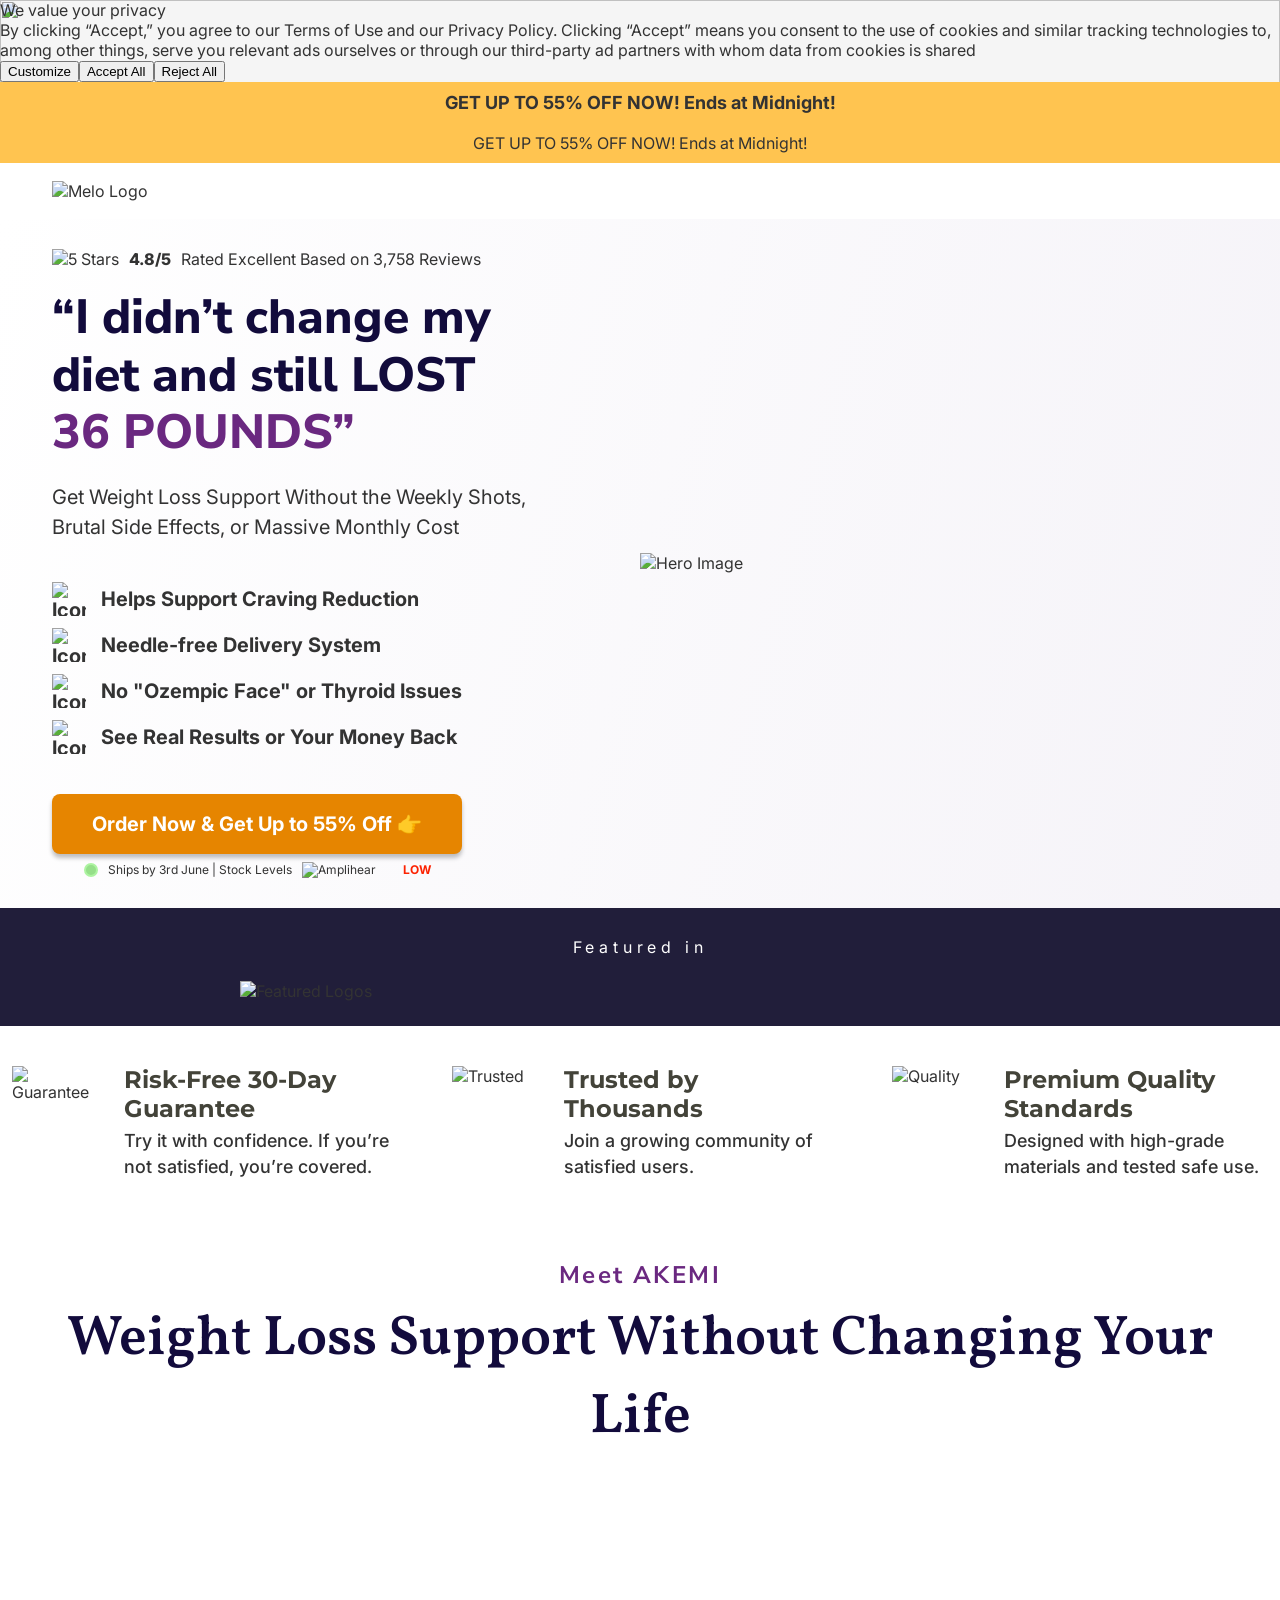
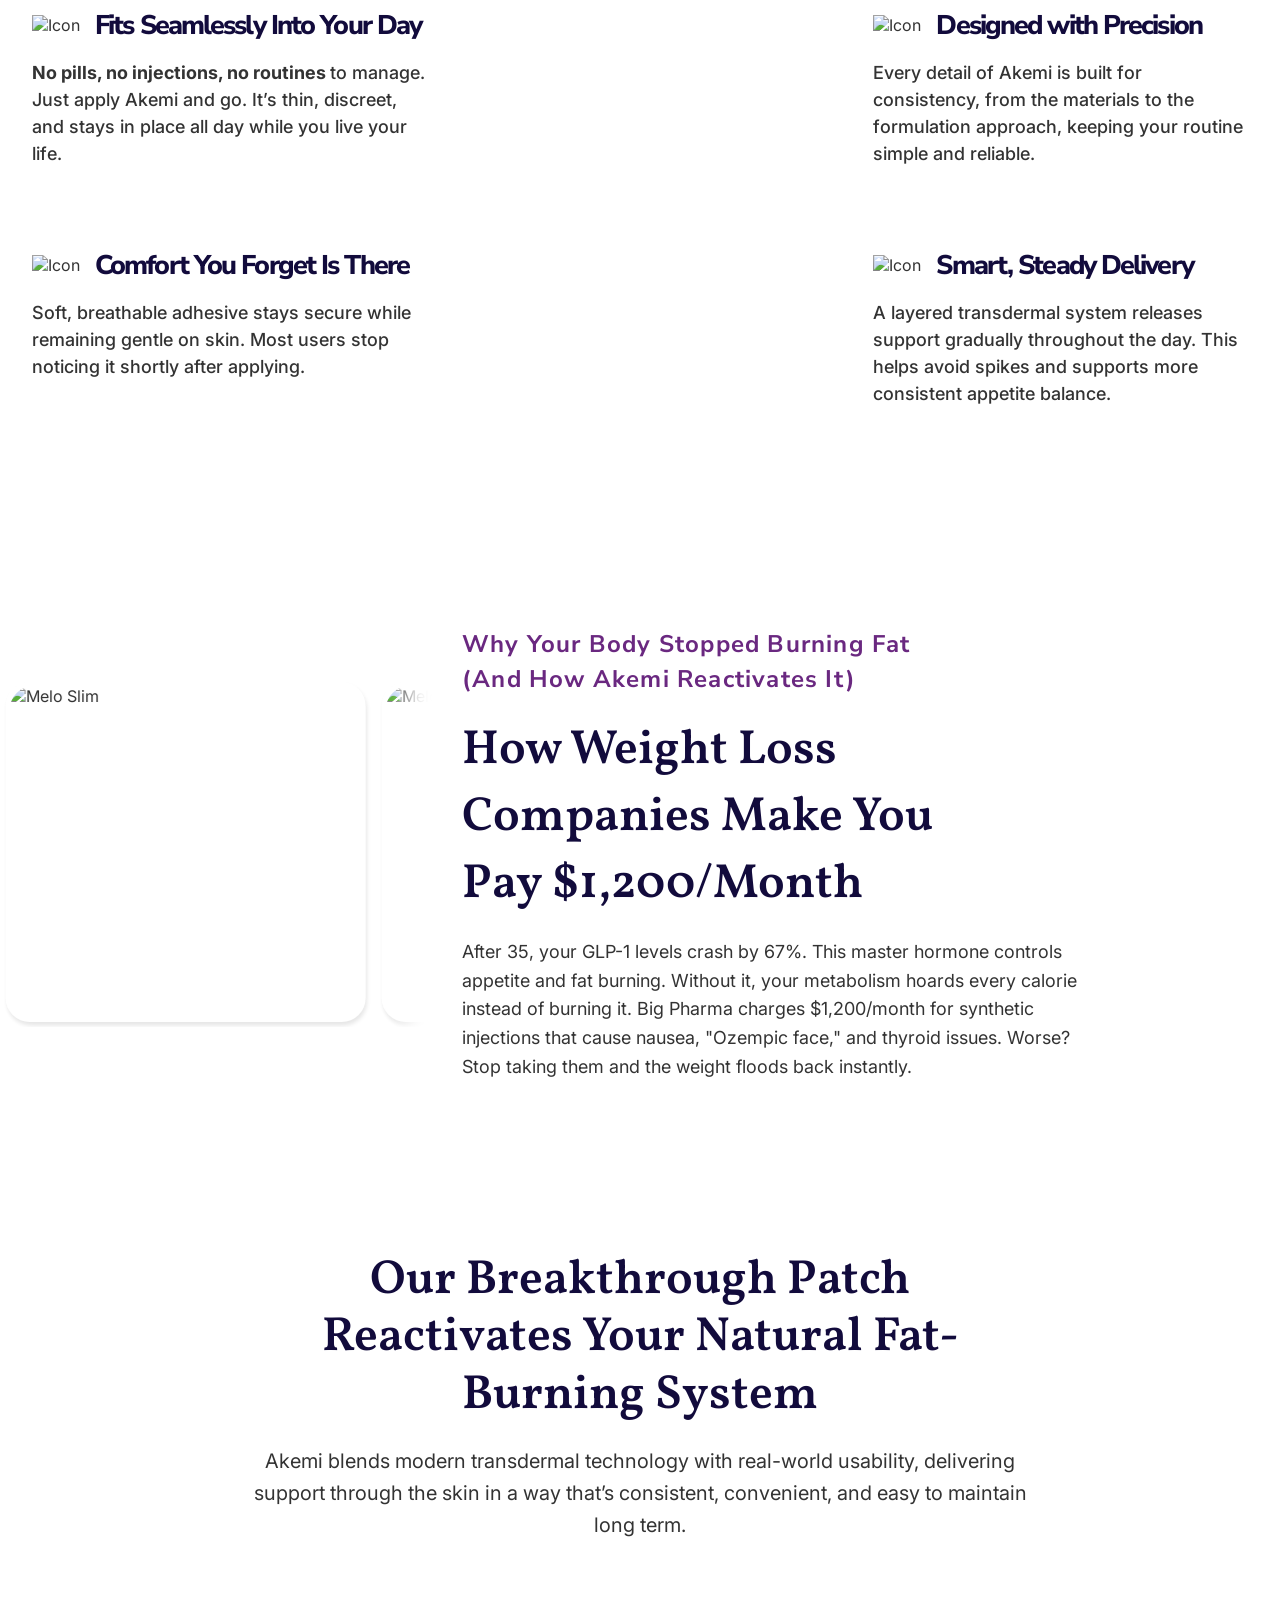
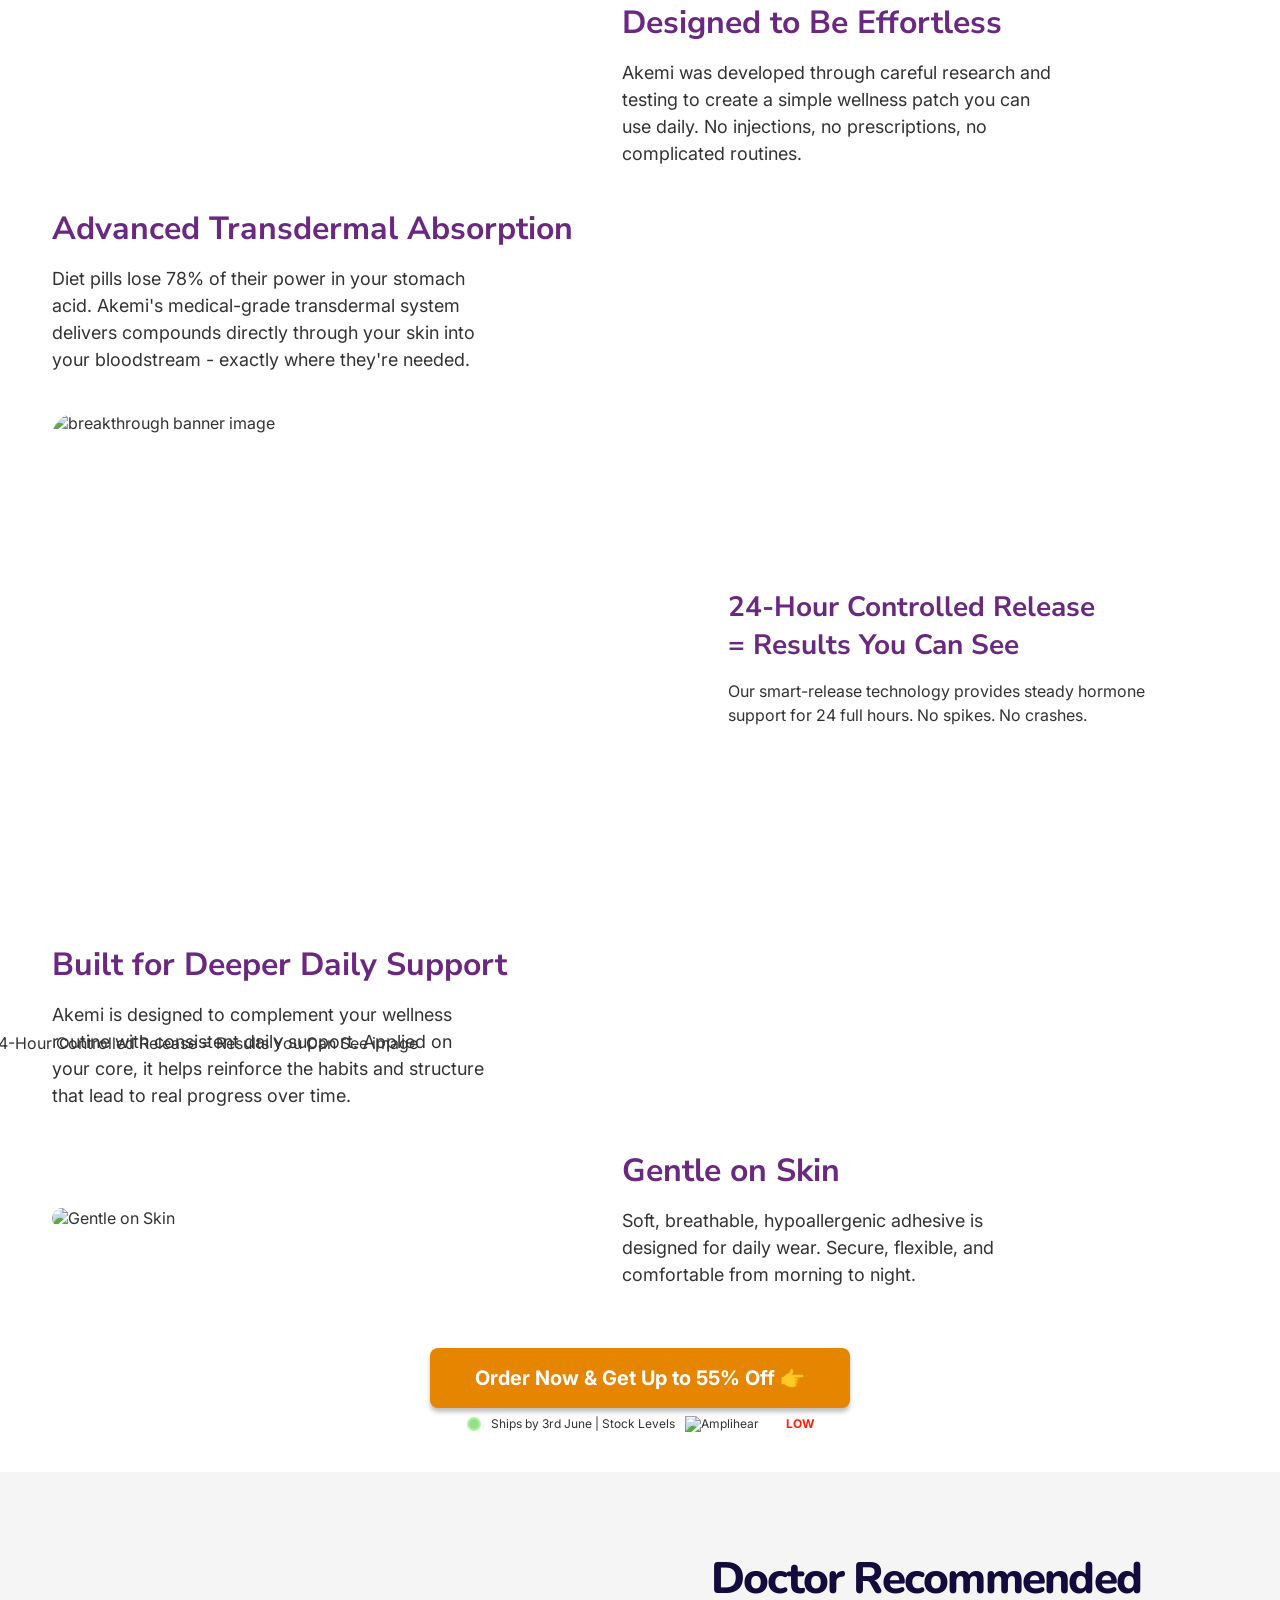
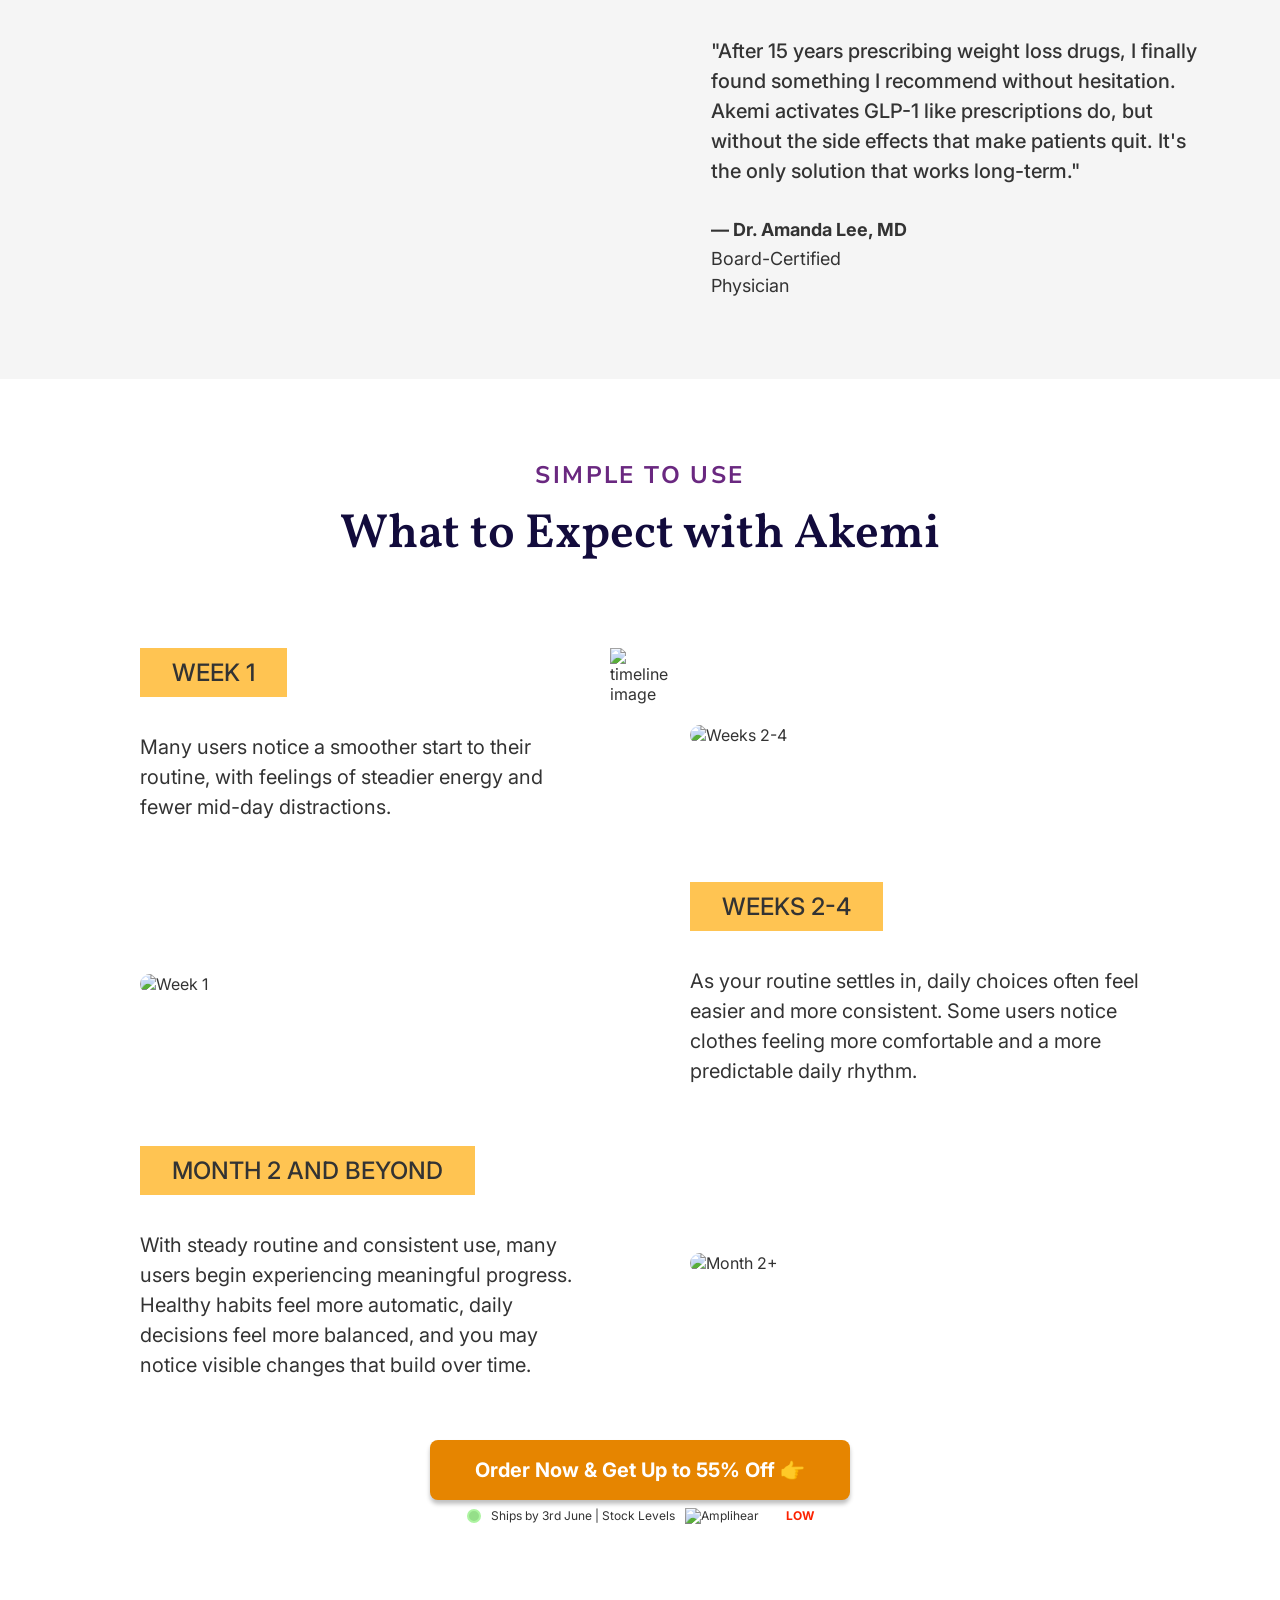
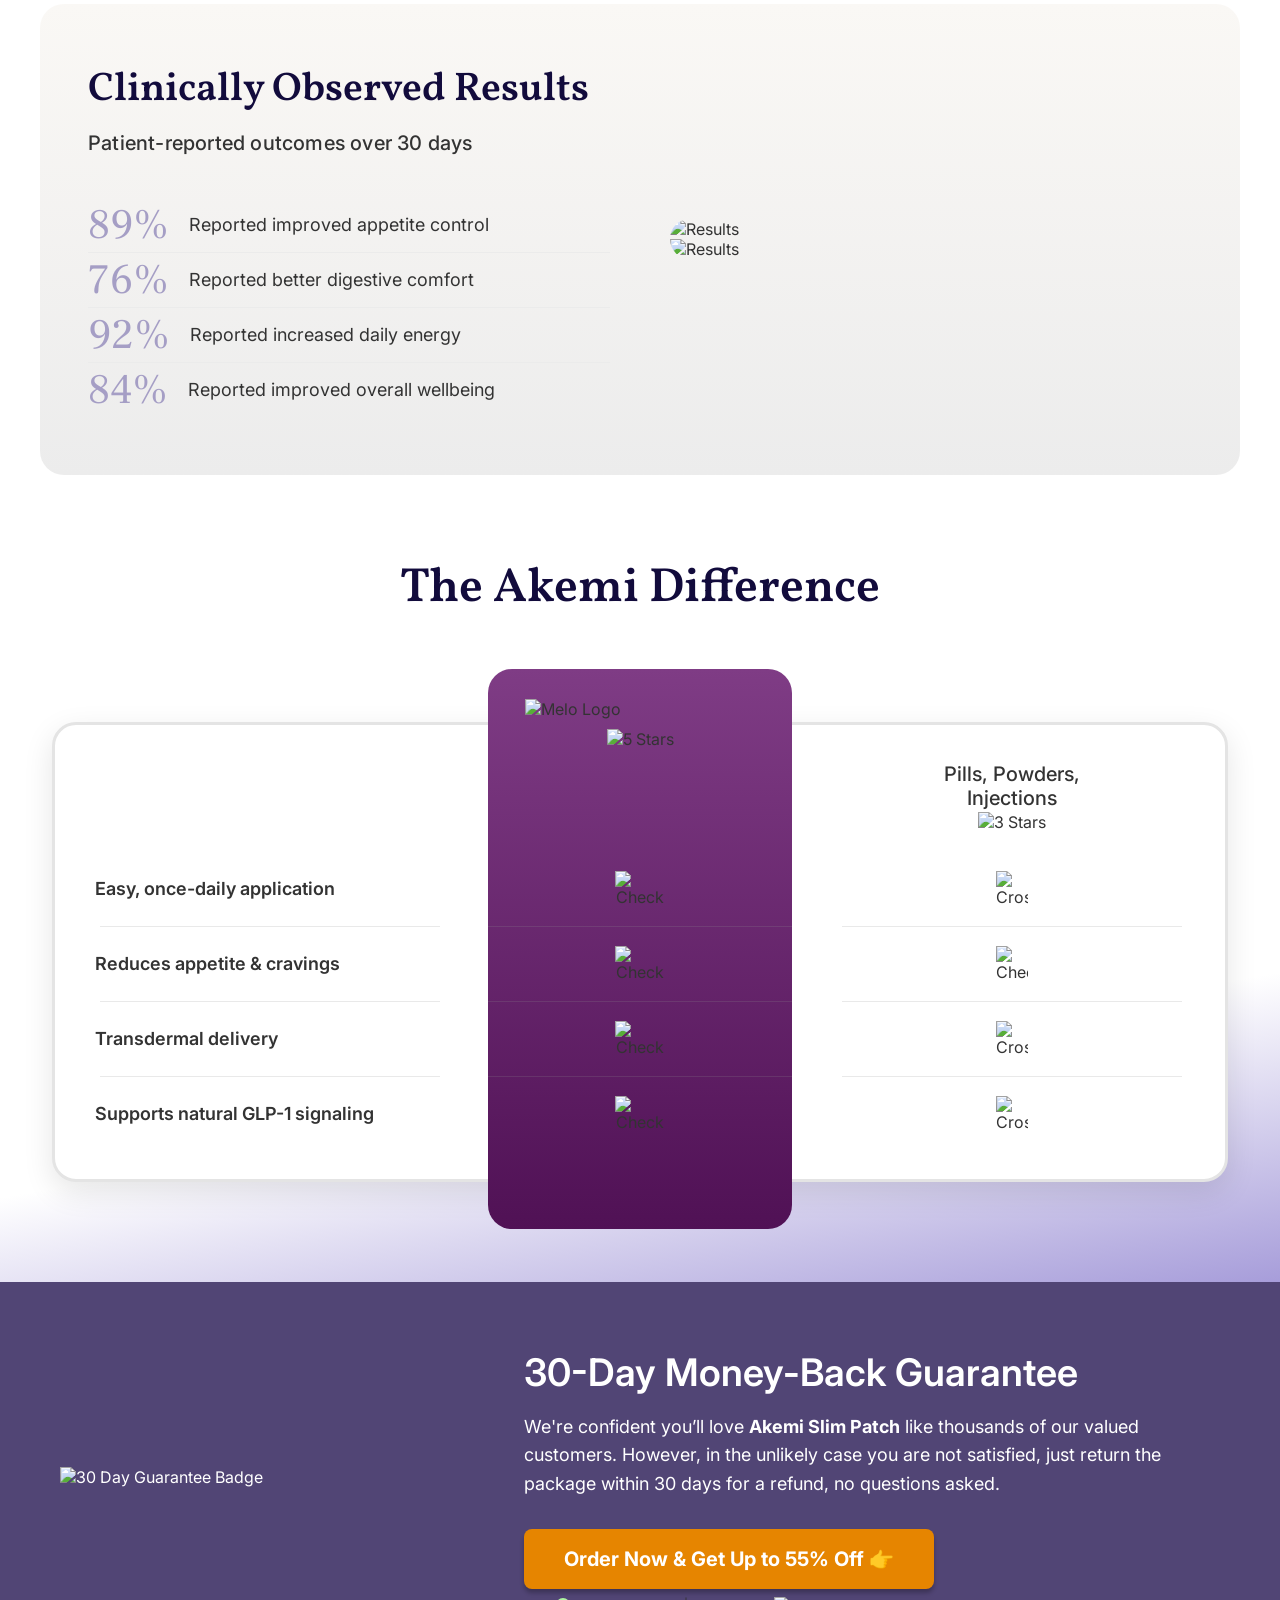
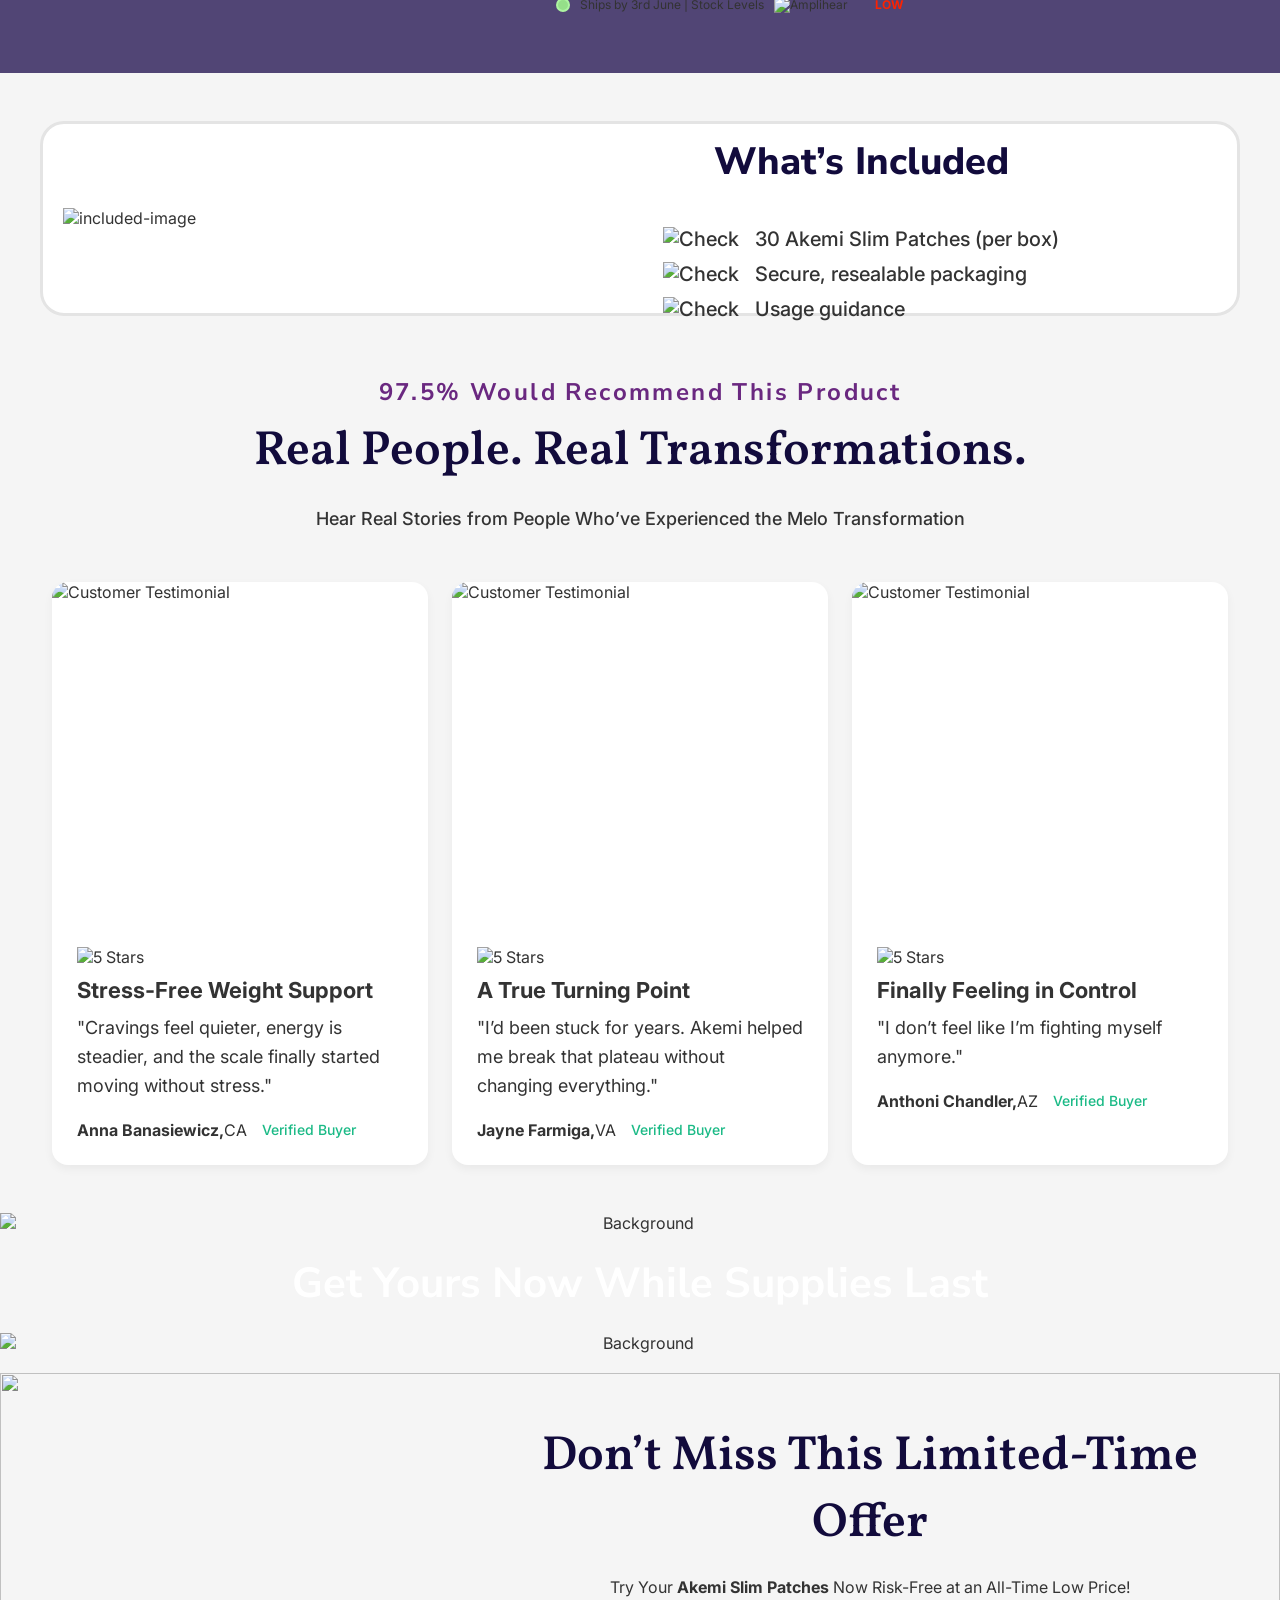
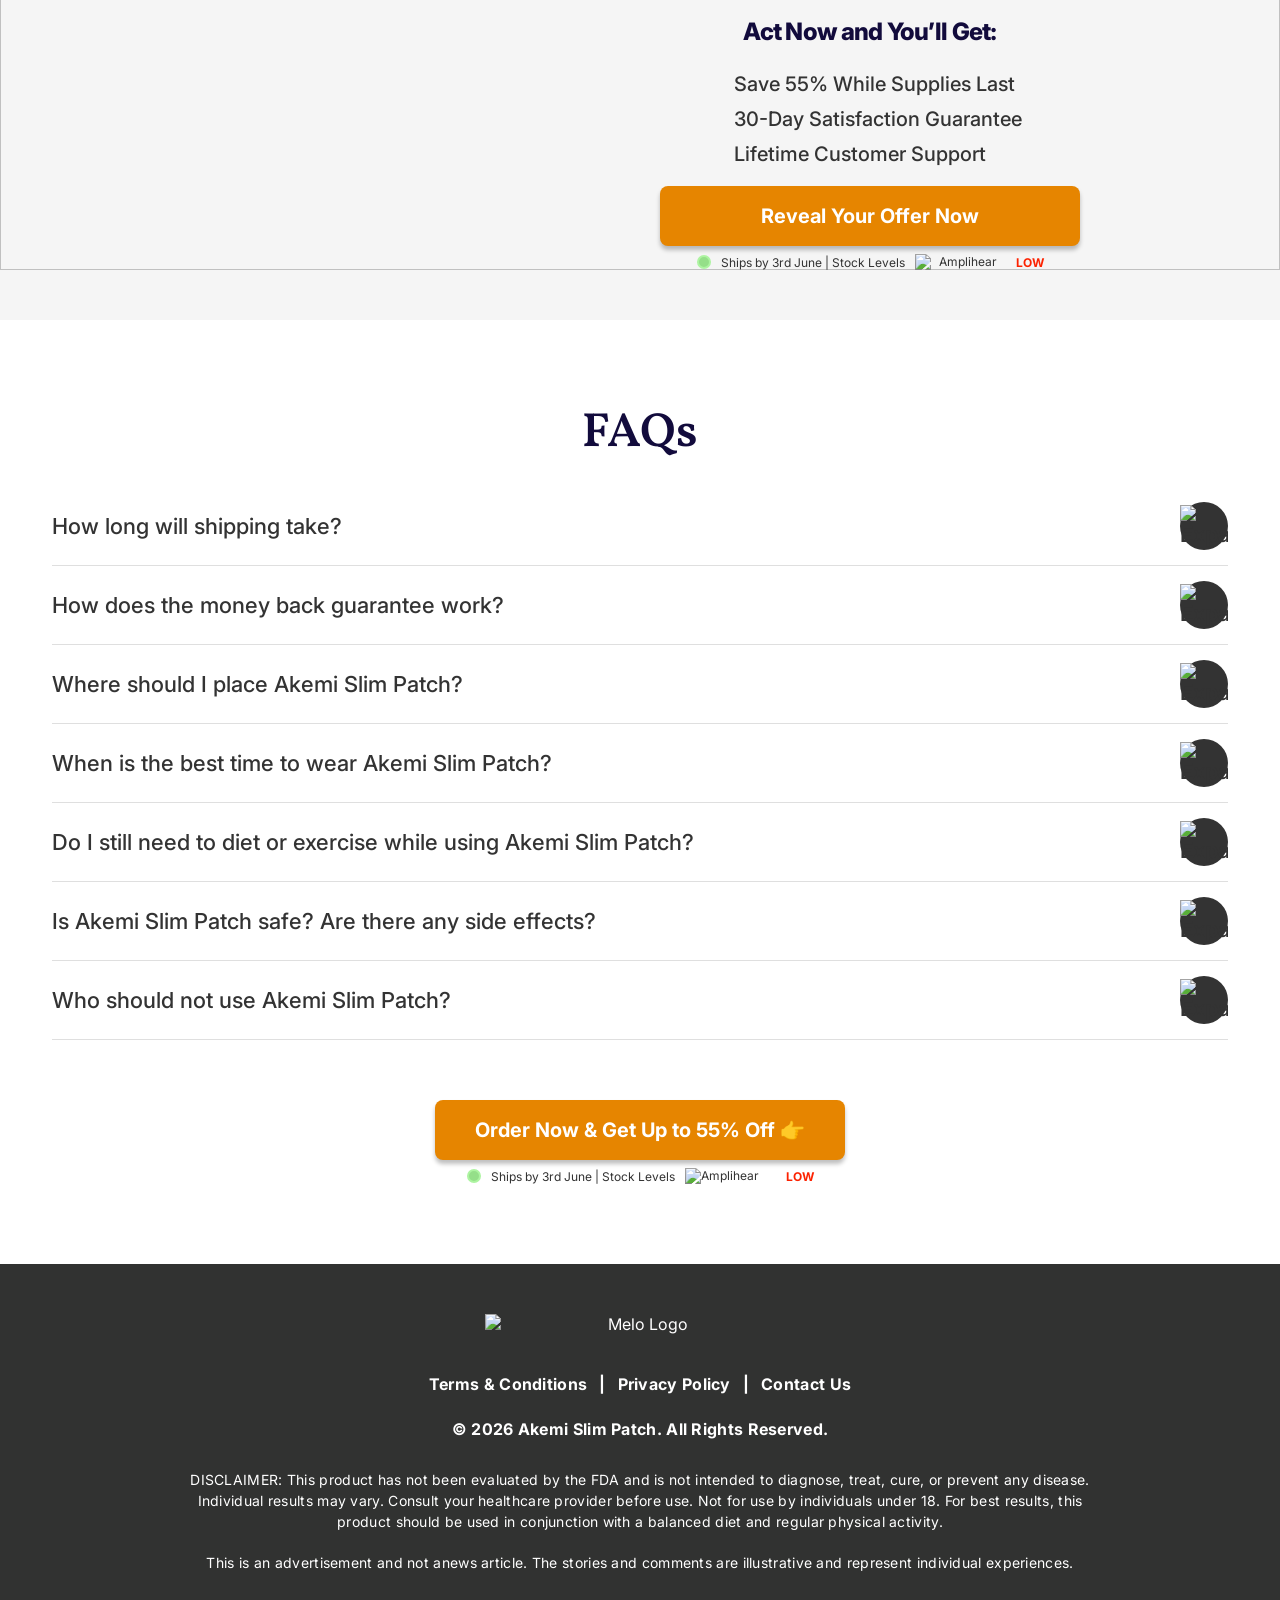
==== commit 62f35437: "deploy funnel preview" ====
--- a/1/int/en/us/index-v1-dtcv4/index.html
+++ b/1/int/en/us/index-v1-dtcv4/index.html
@@ -77,7 +77,7 @@
 const route = async () => {
   if (localStorage.getItem('sK_r')) return JSON.parse(localStorage.getItem('sK_r'));
   const sessionId = MVMT.getSessionId() || localStorage.getItem("mvmt_session_id") || "";
-  const url = 'https://func-ab-test-events-prod-001.azurewebsites.net/api/checkRoute?id=698f8f3a5dfb37cbef9143e2&v=177818196603876&sessionId='+sessionId;
+  const url = 'https://func-ab-test-events-prod-001.azurewebsites.net/api/checkRoute?id=698f8f3a5dfb37cbef9143e2&v=177818799373998&sessionId='+sessionId;
   try {
     const response = await fetch(url);
     if (!response.ok) throw new Error('Network response was not ok');
